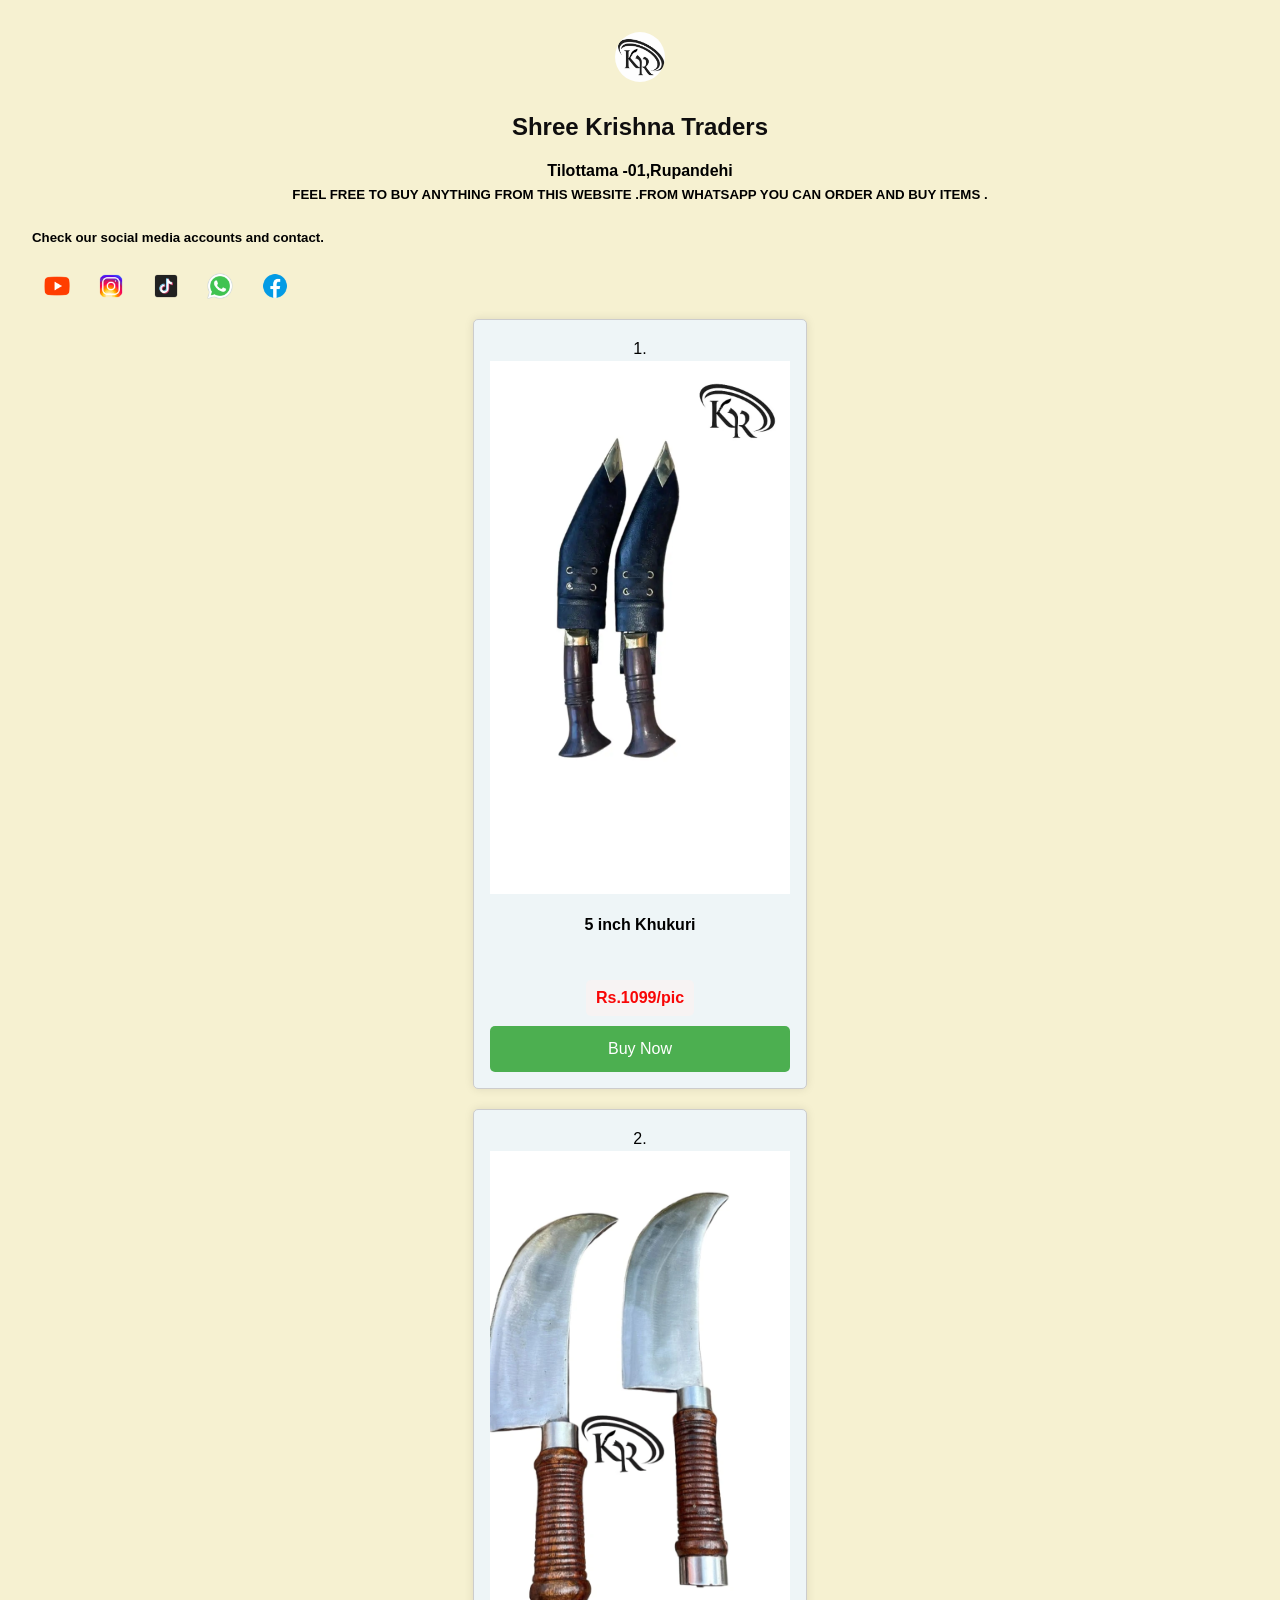
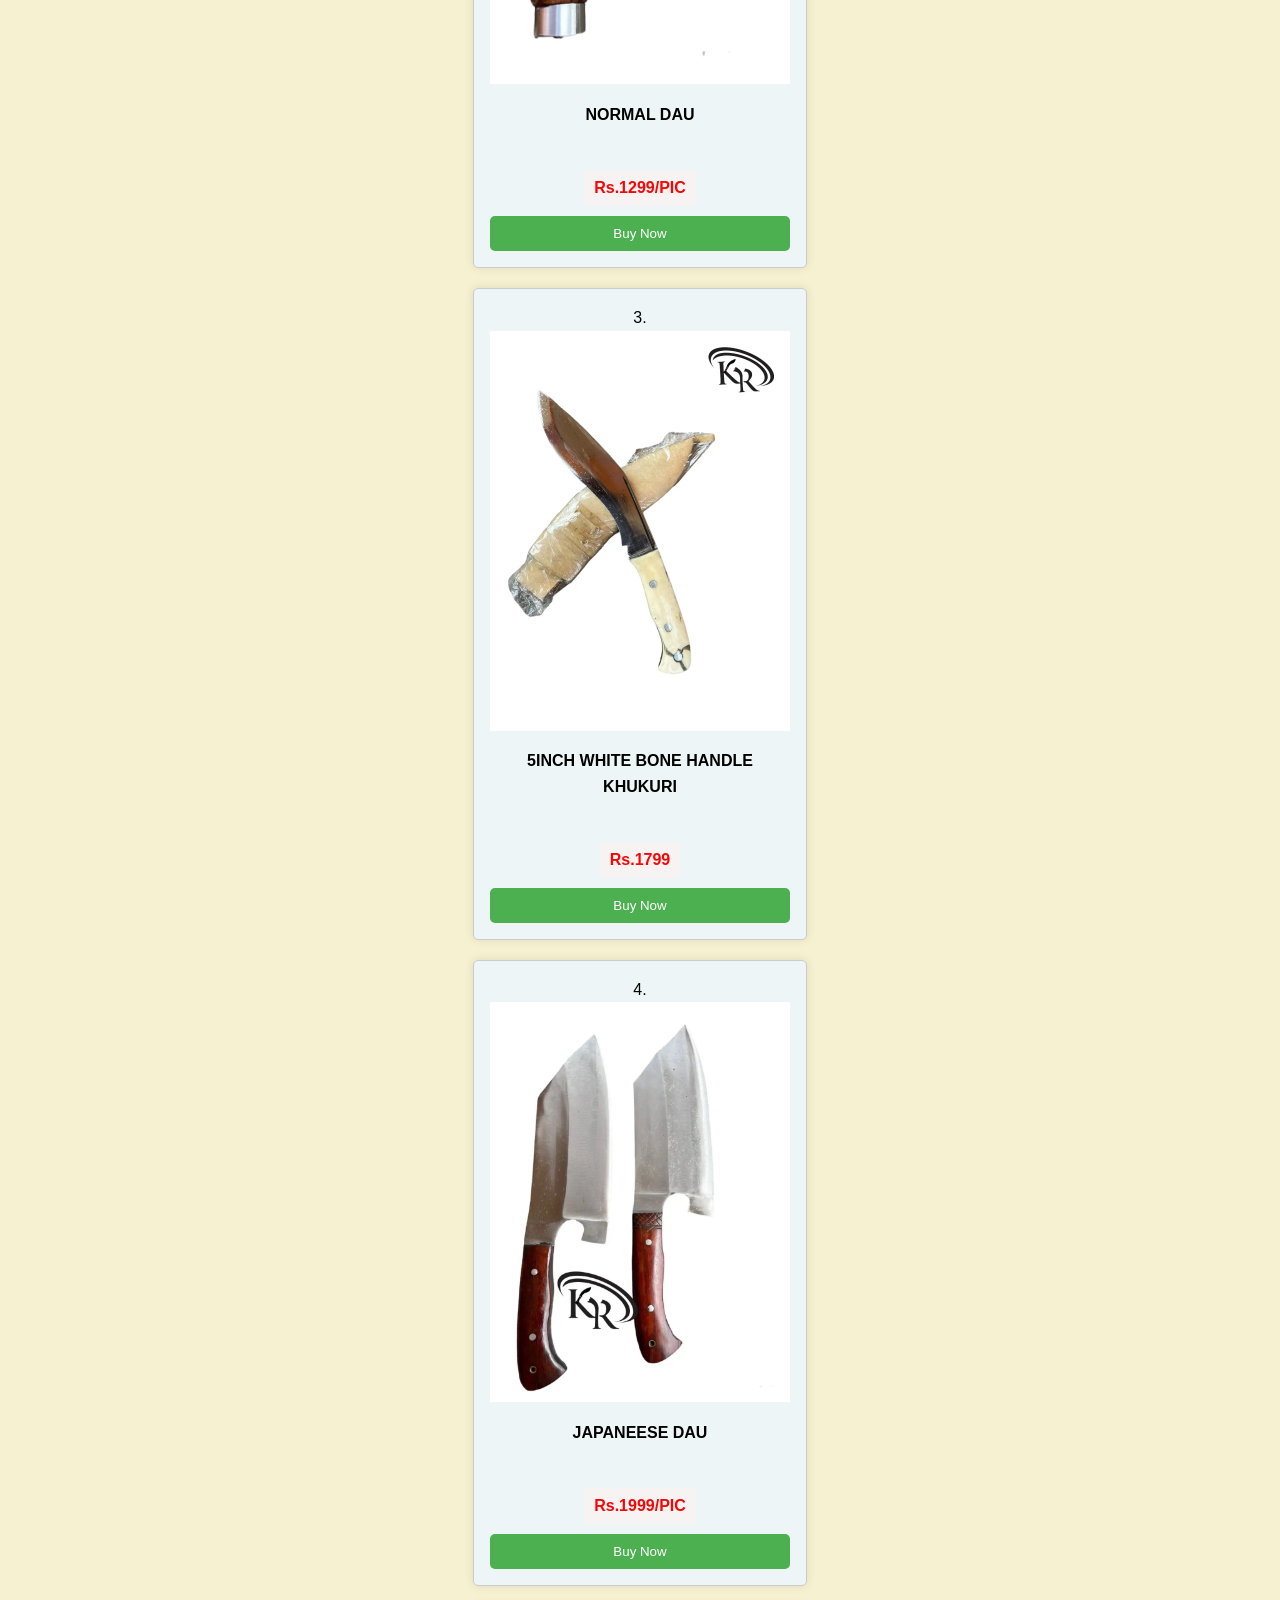
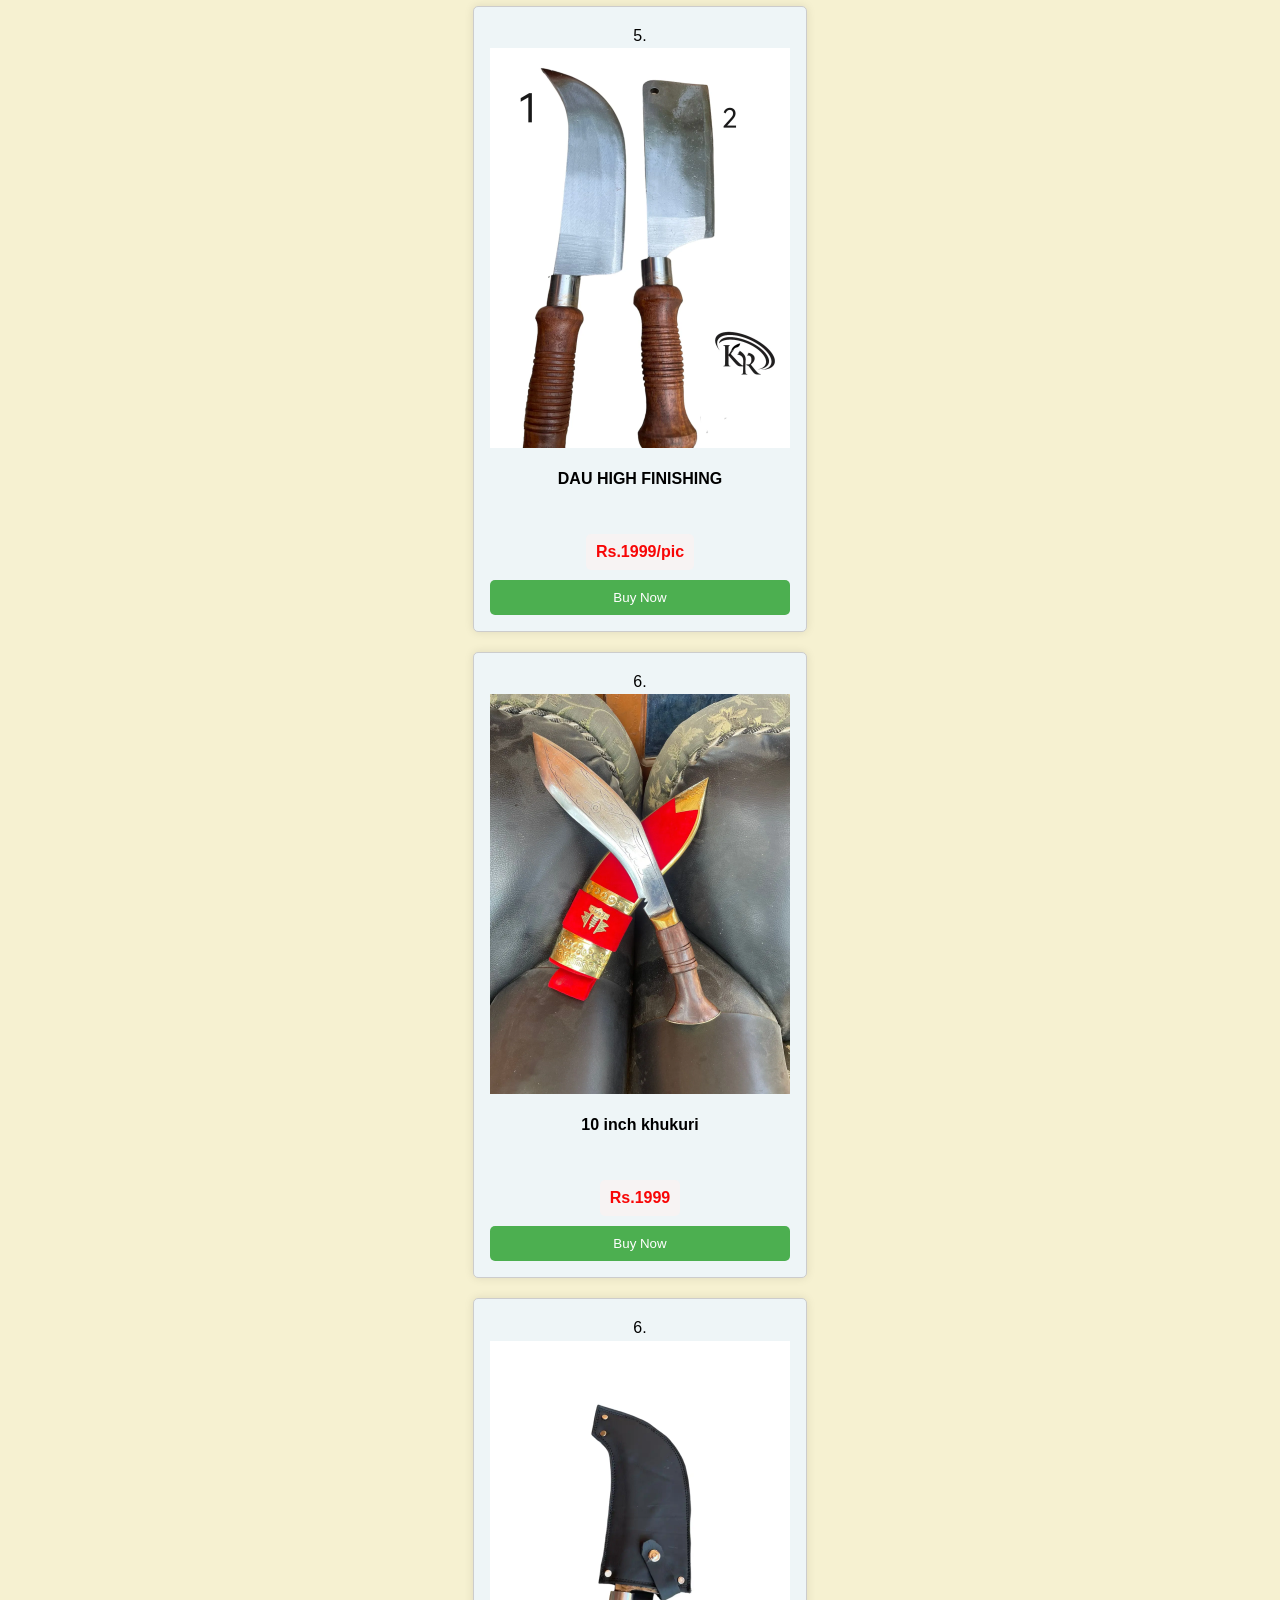
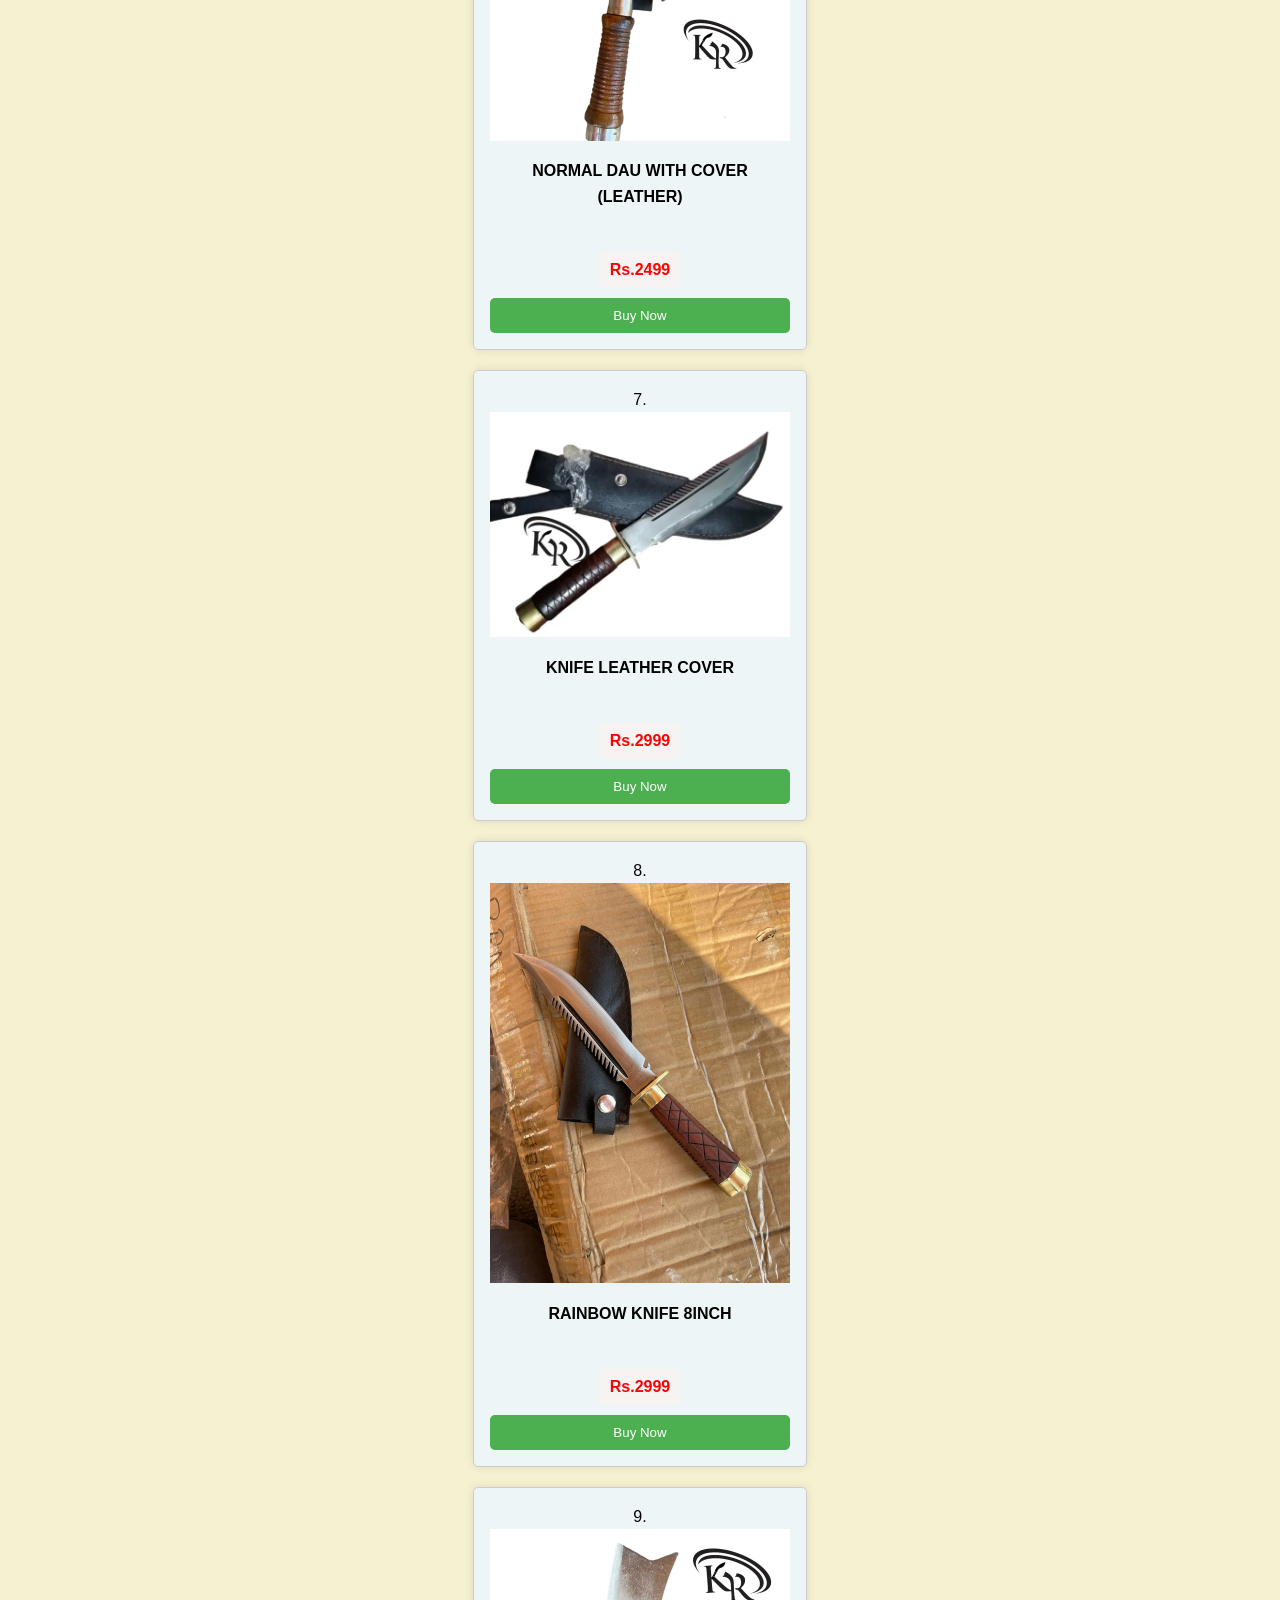
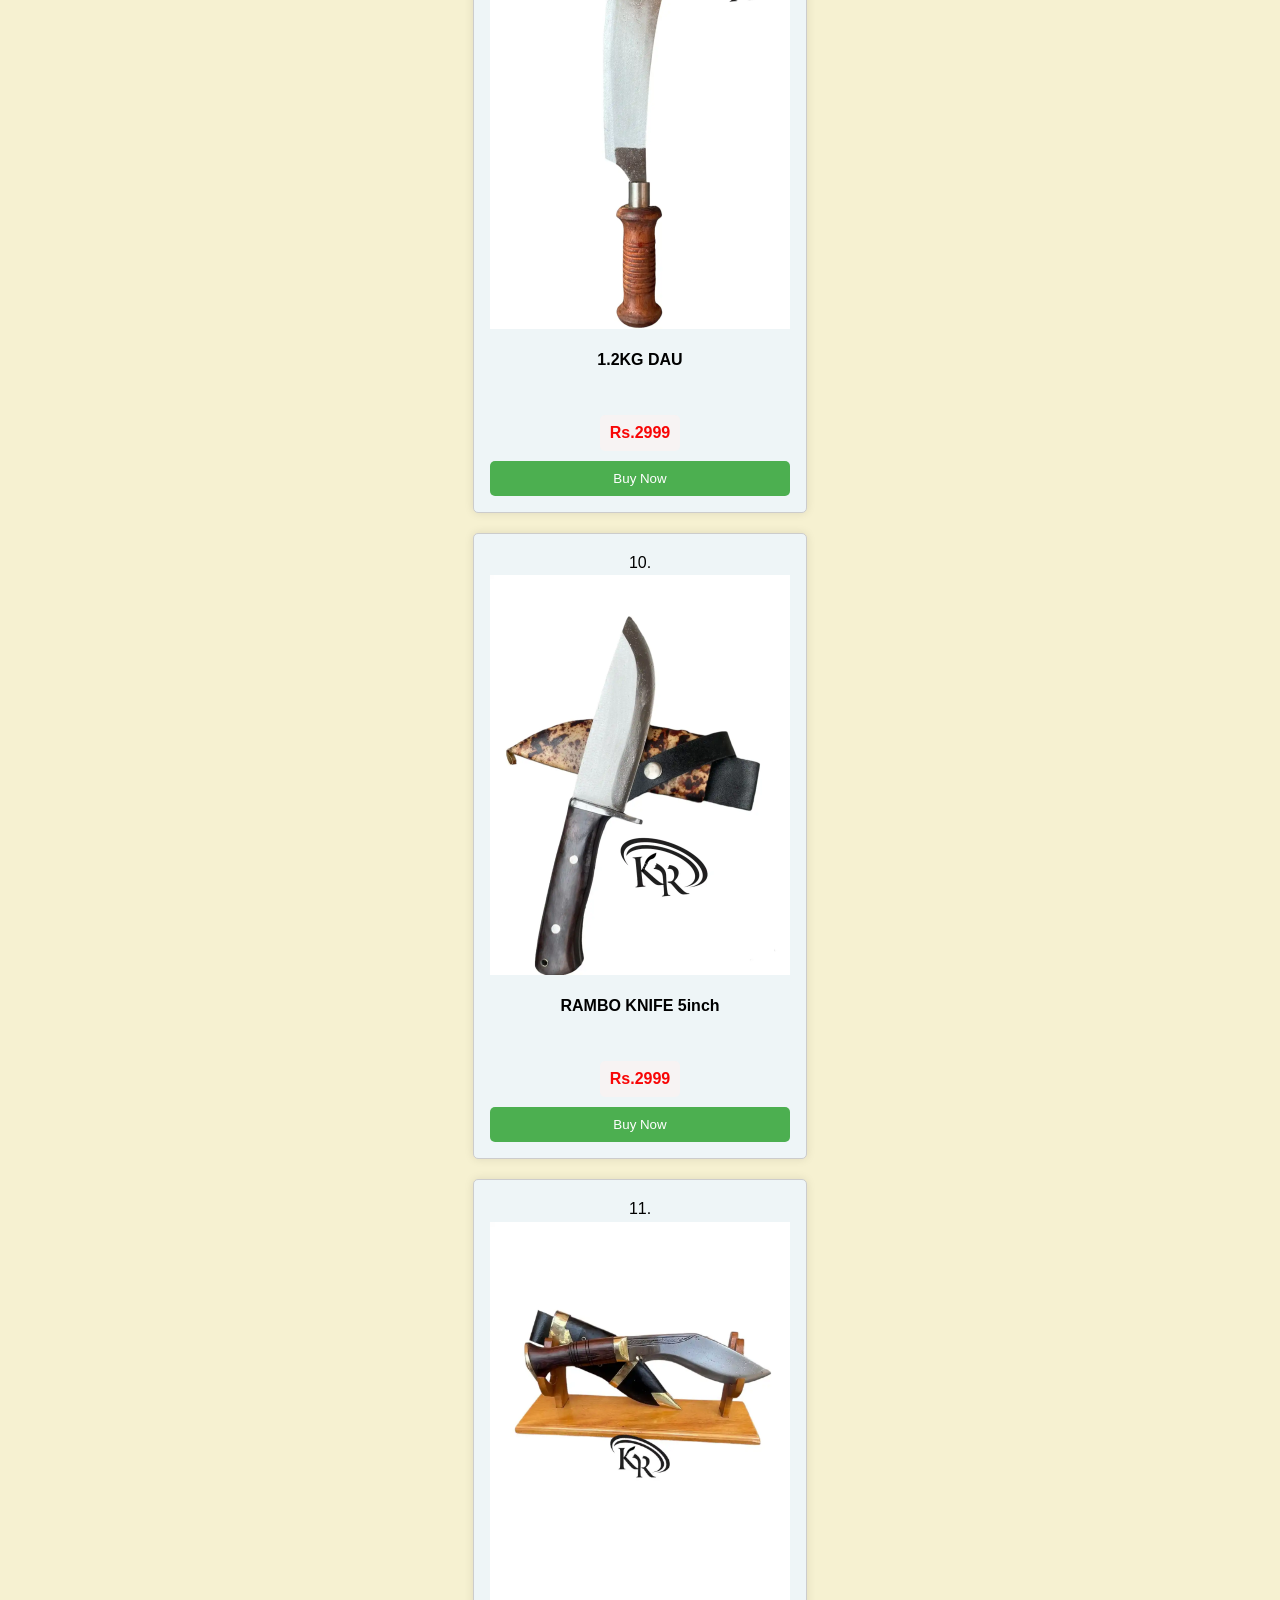
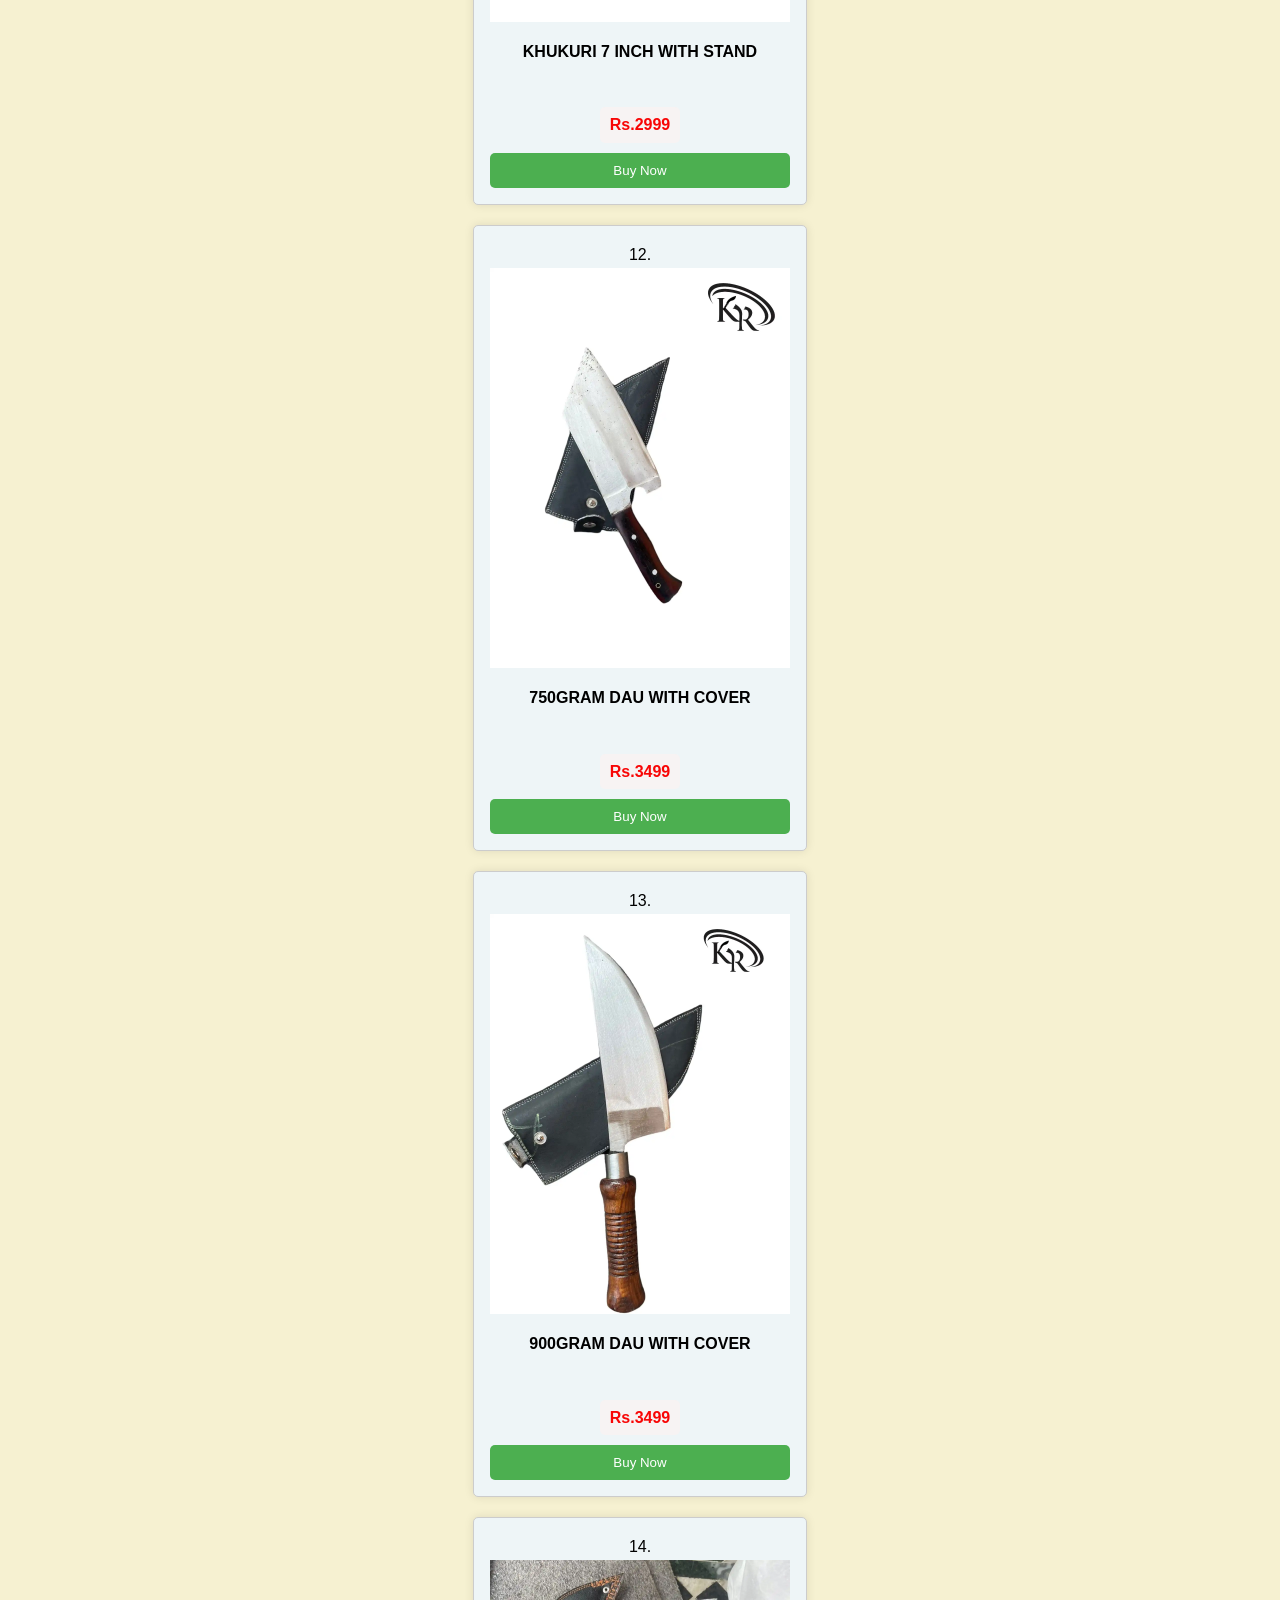
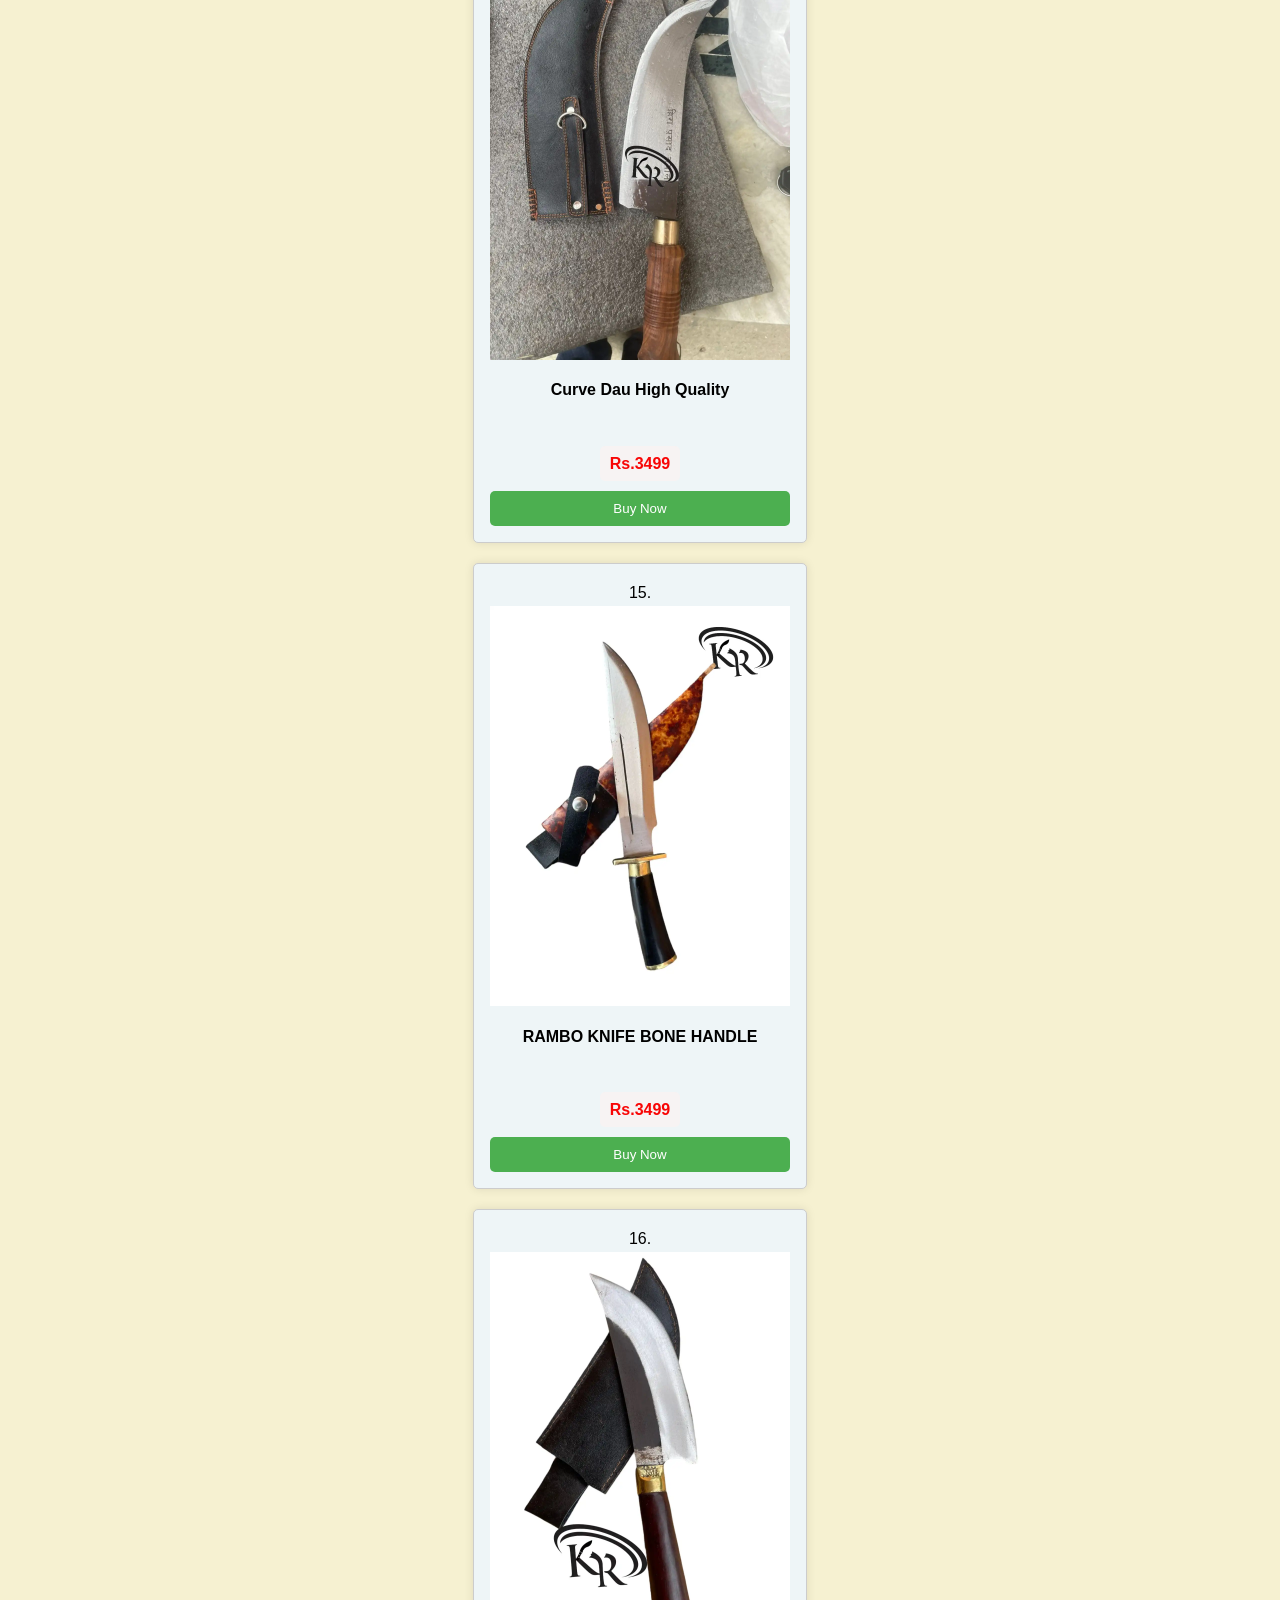
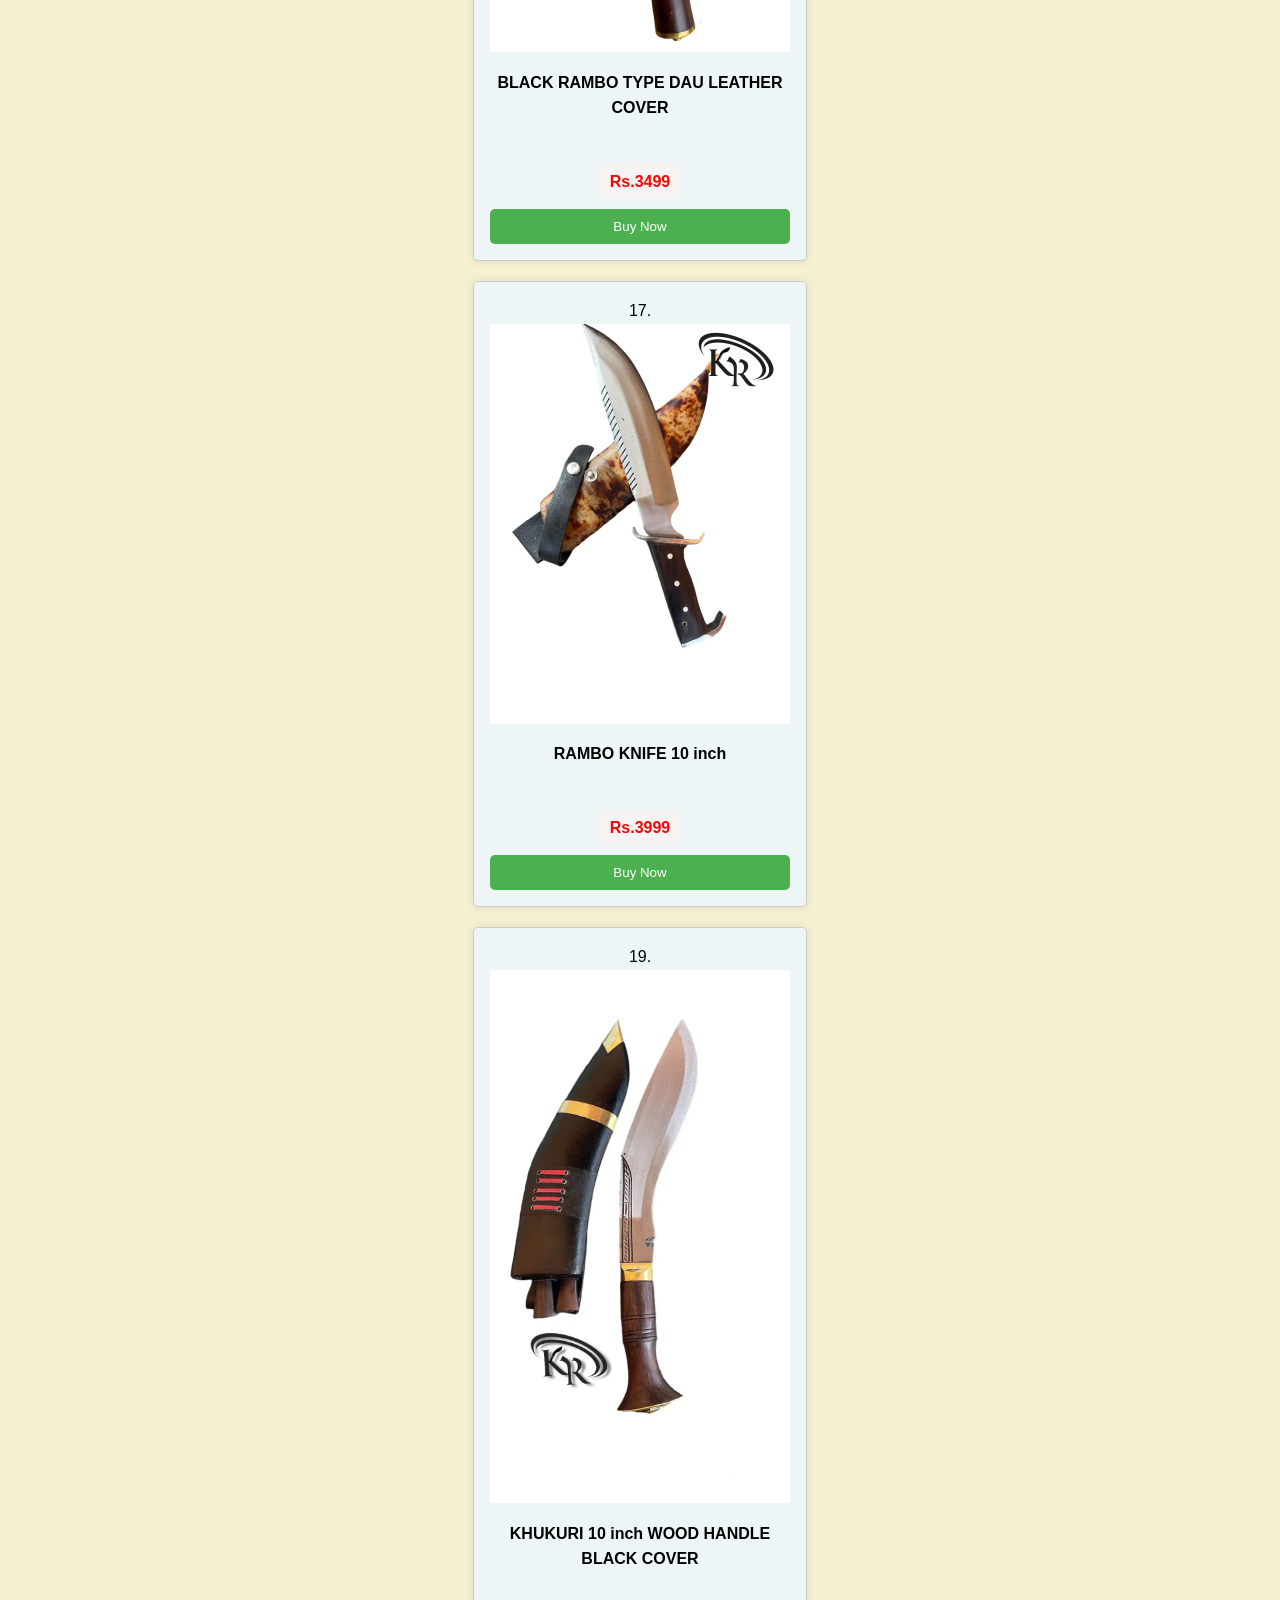
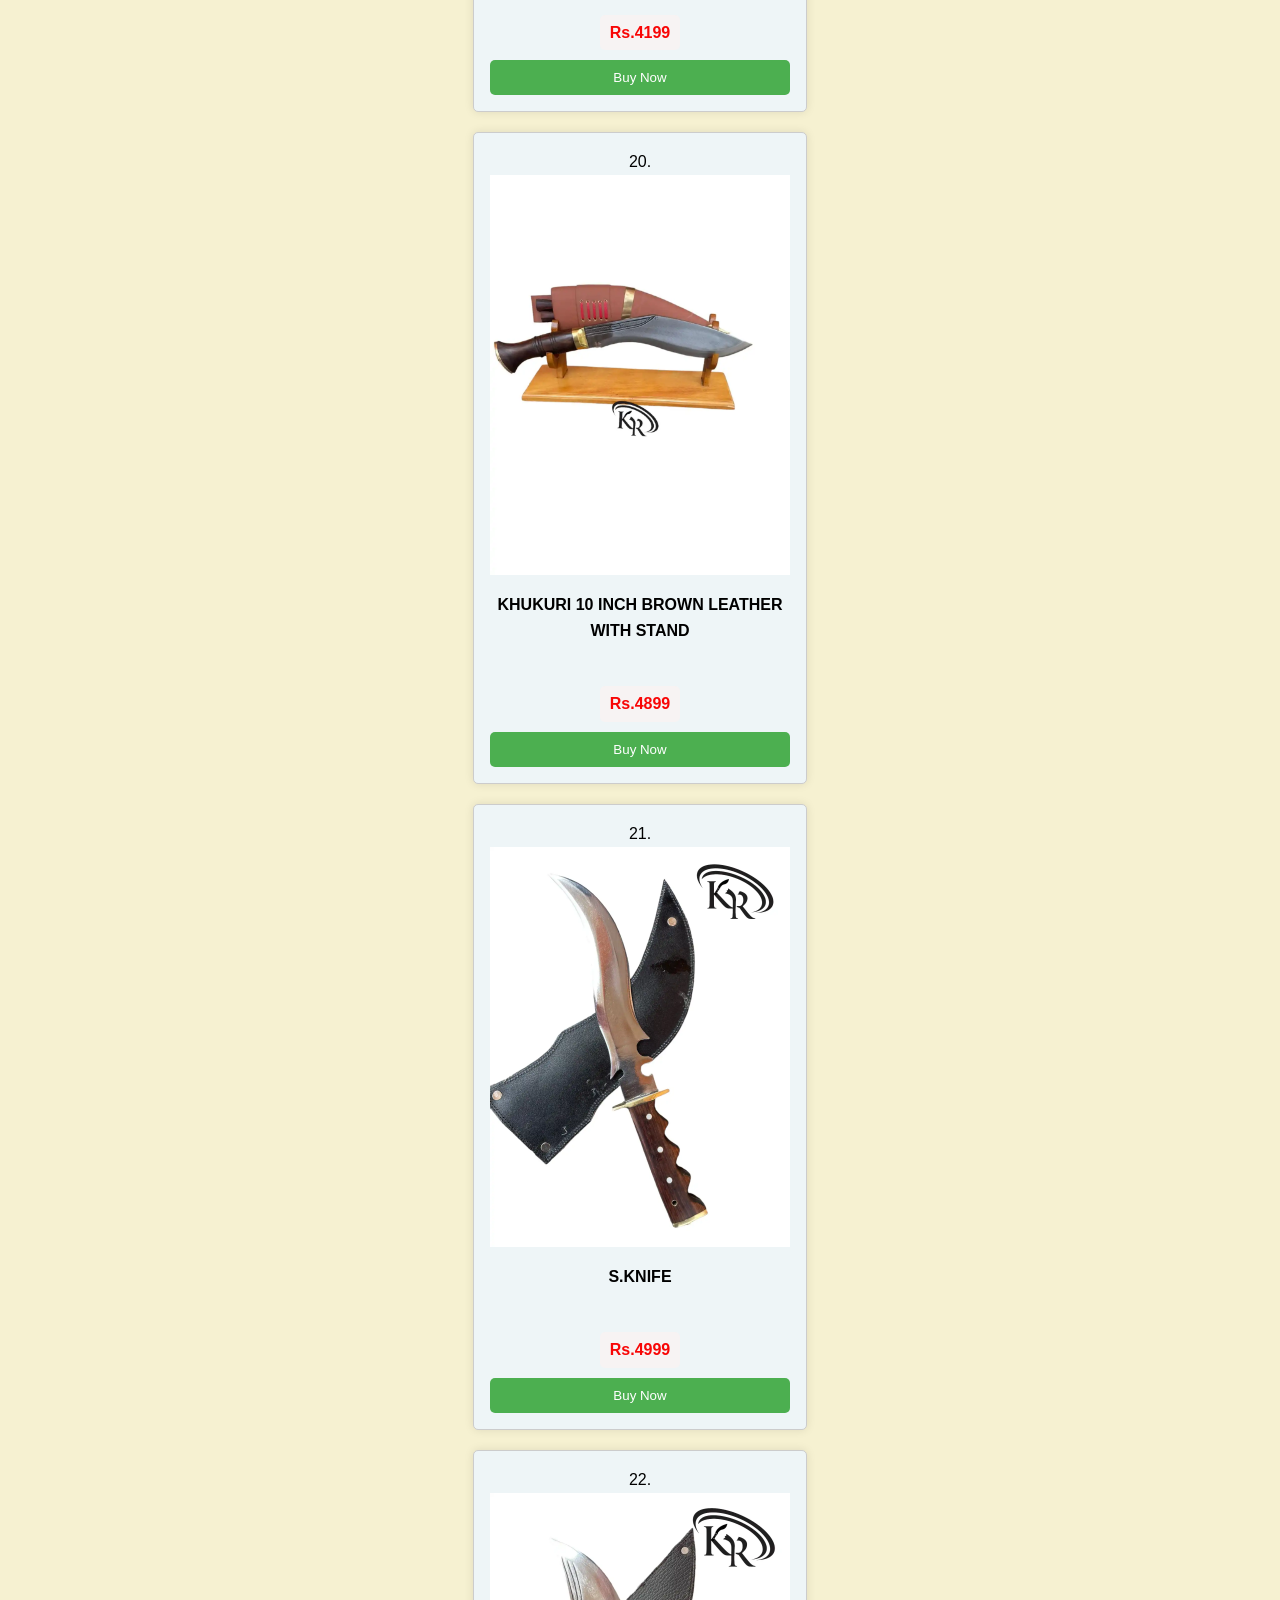
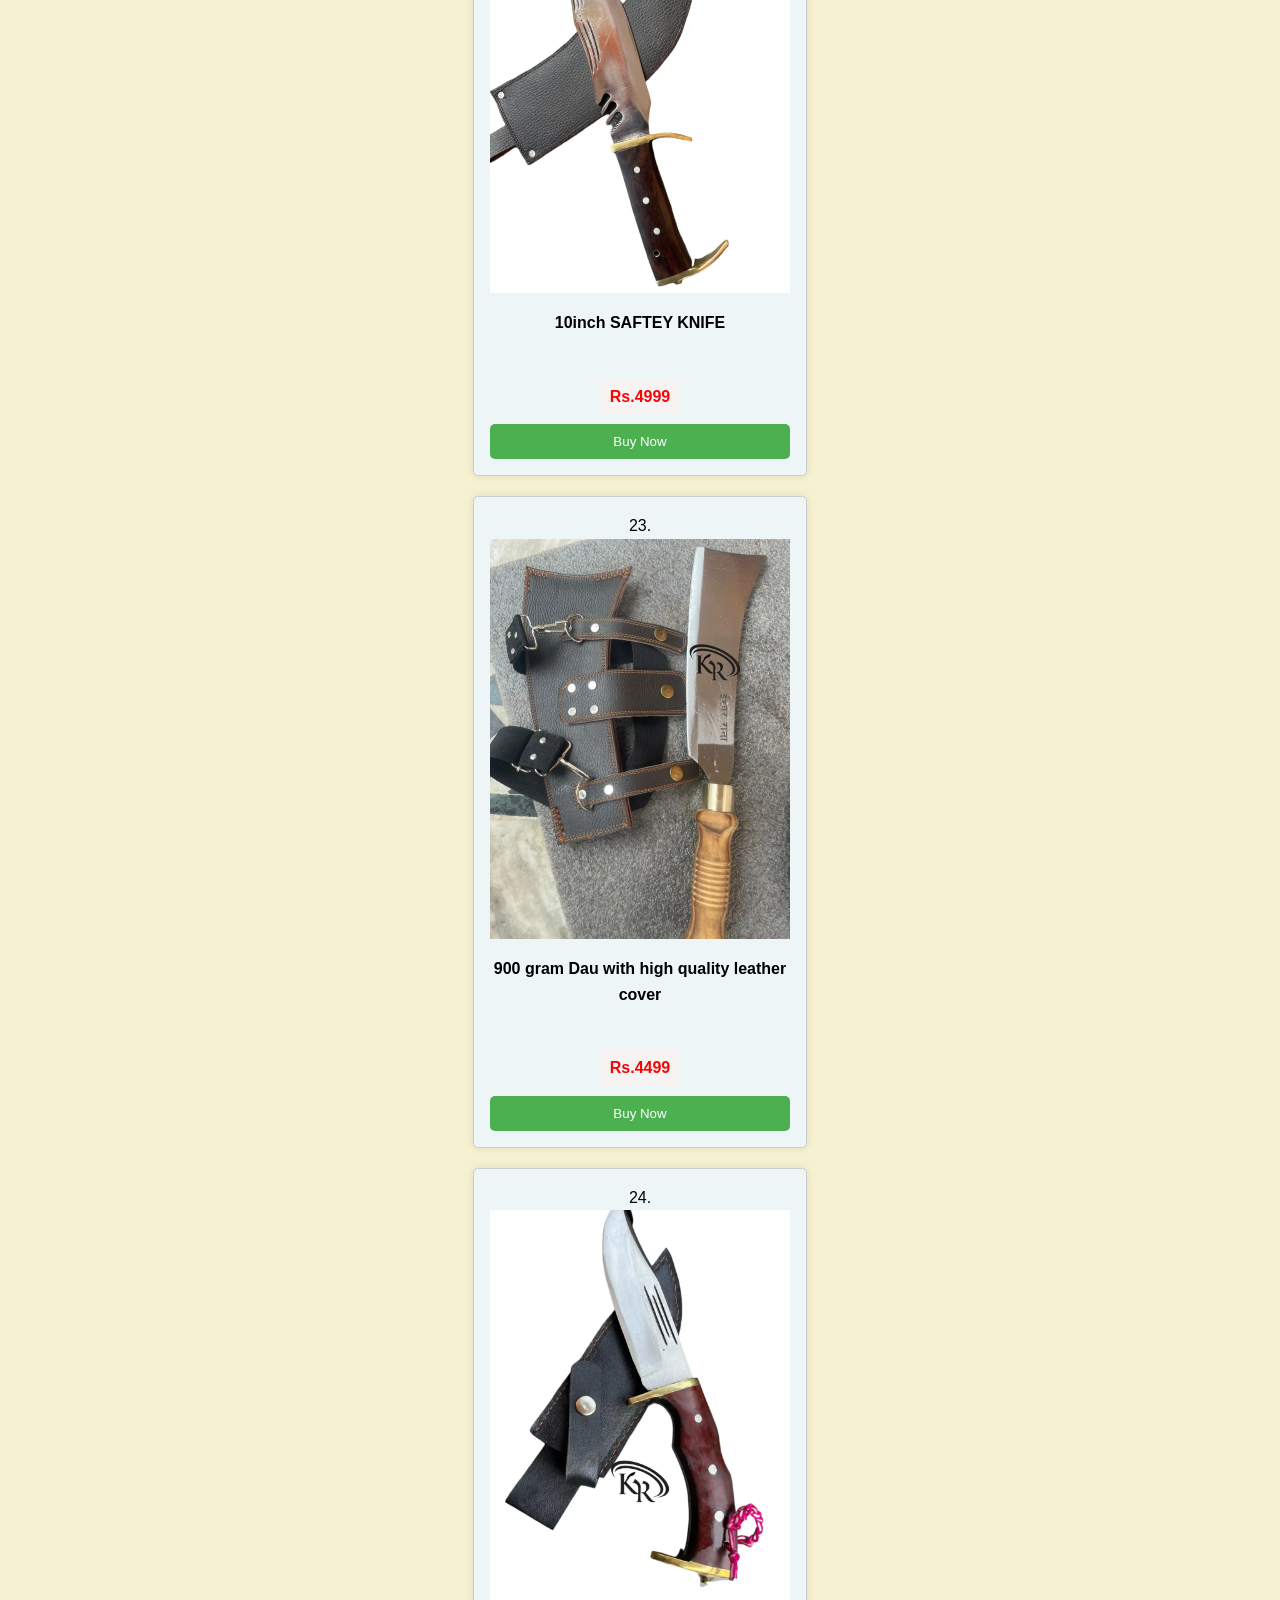
==== inde.html @ 12f859ba "first commit" ====
<!DOCTYPE html>
<html lang="en">
<head>
    <meta charset="UTF-8">
    <meta name="viewport" content="width=device-width, initial-scale=1.0">
    <title>KHUKURI AND KHODA </title>


    <style>
        /* General Styles */
        body {
            font-family: Arial, sans-serif;
            line-height: 1.6;
            margin: 2em;
            background-color: #f6f1d1;
        }

        /* Header Styles */
        .header {
            display: flex;
            flex-direction: column;
            align-items: center;
            margin-bottom: 20px;
        }
        .header img {
            width: 50px;
            height: 50px;
            border-radius: 50%;
            margin-bottom: 10px;
        }
        .header h1 {
            margin-bottom: 0.5em;
            font-size: 1.5em;
            color: #0f0e0e;
        }
        .header h4, .header h5 {
            margin: 0;
        }

        /* Social Media Styles */
        .social-media-list a {
            margin: 0 10px;
        }
        .social-media-list img {
            width: 30px;
            height: 30px;
        }

        /* Products Column Styles */
        .products {
            display: flex;
            flex-direction: column;
            align-items: center;
        }
        .product {
            width: 100%;
            max-width: 300px;
            padding: 1em;
            box-shadow: 0 0 10px rgba(12, 10, 10, 0.1);
            border: 1px solid #cccccc;
            border-radius: 5px;
            margin: 10px 0;
            text-align: center;
            background-color: #eef5f7;
        }
        .product img {
            max-width: 100%;
            height: auto;
        }
        .product h5 {
            margin-top: 10px;
            font-size: 16px;
        }
        .price {
            font-weight: bold;
            color: rgb(248, 6, 6);
            background-color: #f7f3f3;
            padding: 5px 10px;
            border-radius: 5px;
            display: inline-block;
            margin-bottom: 10px;
        }
        .buy-btn {
            display: block;
            width: 100%;
            background-color: #4CAF50;
            color: white;
            border: none;
            border-radius: 5px;
            padding: 10px 0;
            cursor: pointer;
            text-decoration: none;
            text-align: center;
        }
    </style>


</head>
<body>
    <!-- HTML content here -->

    <div class="header">
        <img src="logo.webp" alt="Company Logo" class="logo">
        <h1>Shree Krishna Traders</h1>
        <h4>Tilottama -01,Rupandehi</h4>
        <h5> FEEL FREE TO BUY ANYTHING FROM THIS WEBSITE .FROM WHATSAPP YOU CAN ORDER AND BUY ITEMS .</h5>
    </div>
    
    
    <h5>Check our social media accounts and contact.  </h5>
    <div class="social-media-list">
        <a href="https://www.youtube.com/@krishnaneupane3567" target="_blank"><img src="icons8-youtube-48.webp" alt="YouTube Logo"></a>
        <a href="https://www.instagram.com/krishanaa?igsh=YzAwZjE1ZTI0Zg%3D%3D&utm_source=qr" target="_blank"><img src="icons8-instagram-48.webp" alt="Instagram Logo"></a>
        <a href="https://www.tiktok.com/@krishnan5477" target="_blank"><img src="icons8-tiktok-48.webp" alt="TikTok Logo"></a>
        <a href="https://wa.me/message/TWGZ7TGIUQ4QN1" target="_blank"><img src="icons8-whatsapp-48.webp" alt="WhatsApp Logo"></a>
        <a href="https://www.facebook.com/profile.php?id=100042131903227&mibextid=LQQJ4d" target="_blank"><img src="icons8-facebook-48.webp" alt="Facebook Logo"></a>
      </div>

      <div class="products">
        <div class="product">
            <span class="serial-no">1.</span>
            <img src="55.webp" alt="5 inch Khukuri">
            <h5>5 inch Khukuri</h5>
            <p class="price">Rs.1099/pic</p>
            <a href="javascript:void(0)" class="buy-btn" onclick="sendWhatsApp('5 inch Khukuri', 'Rs.1099/pic', '1')">Buy Now</a>
        </div>


    <div class="product">
        <span class="serial-no">2.</span>
    <img src="2p.webp" alt="Product 1">
    <h5>NORMAL DAU</h5>
    <p class="price">Rs.1299/PIC</p>
    <button class="buy-btn" onclick="sendWhatsApp('NORMAL DAU', 'Rs.1299/PIC','2')">Buy Now</button>
    </div>
    
  <div class="product">
        <span class="serial-no">3.</span>
        <img src="39.webp" alt="Product 2">
        <h5>5INCH WHITE BONE HANDLE KHUKURI</h5>
        <p class="price">Rs.1799</p>
        <button class="buy-btn" onclick="sendWhatsApp('5INCH WHITE BONE HANDLE KHUKURI', 'Rs.1800','3')">Buy Now</button>
    </div>

     <div class="product">
        <span class="serial-no">4.</span>
        <img src="hdau.webp" alt="Product 3">
        <h5>JAPANEESE DAU</h5>
        <p class="price">Rs.1999/PIC</p>
        <button class="buy-btn" onclick="sendWhatsApp('JAPANEESE DAU', 'Rs.1999/PIC','4')">Buy Now</button>
    </div>

   <div class="product">
        <span class="serial-no">5.</span>
        <img src="u.webp" alt="Product 4">
        <h5>DAU HIGH FINISHING</h5>
        <p class="price">Rs.1999/pic</p>
        <button class="buy-btn" onclick="sendWhatsApp('DAU HIGH FINISHING', 'Rs.1999/pic','5')">Buy Now</button>
    </div>

    
   <div class="product">
    <span class="serial-no">6.</span>
    <img src="62.webp" alt="Product 4">
    <h5>10 inch khukuri</h5>
    <p class="price">Rs.1999</p>
    <button class="buy-btn" onclick="sendWhatsApp('10 inch khukuri', 'Rs.1999','5')">Buy Now</button>
</div>





   <div class="product">
        <span class="serial-no">6.</span>
        <img src="s.webp" alt="Product 5">
        <h5>NORMAL DAU WITH COVER (LEATHER)</h5>
        <p class="price">Rs.2499</p>
        <button class="buy-btn" onclick="sendWhatsApp('NORMAL DAU WITH COVER (LEATHER)', 'Rs.2499','6')">Buy Now</button>
    </div>


 <div class="product">
        <span class="serial-no">7.</span>
        <img src="wow.webp" alt="Product 6">
        <h5>KNIFE LEATHER COVER</h5>
        <p class="price">Rs.2999</p>
        <button class="buy-btn" onclick="sendWhatsApp('KNIFE LEATHER COVER', 'Rs.2999','7')">Buy Now</button>
    </div>

 <div class="product">
        <span class="serial-no">8.</span>
        <img src="38.webp" alt="Product 7">
        <h5>RAINBOW KNIFE 8INCH</h5>
        <p class="price">Rs.2999</p>
        <button class="buy-btn" onclick="sendWhatsApp('RAINBOW KNIFE 8INCH', 'Rs.2999','8')">Buy Now</button>
    </div>

 <div class="product">
        <span class="serial-no">9.</span>
        <img src="42.webp" alt="Product 8">
        <h5>1.2KG DAU</h5>
        <p class="price">Rs.2999</p>
        <button class="buy-btn" onclick="sendWhatsApp('1.2KG DAU', 'Rs.2999','9')">Buy Now</button>
    </div>



 <div class="product">
        <span class="serial-no">10.</span>
        <img src="q.webp" alt="Product 9">
        <h5>RAMBO KNIFE 5inch</h5>
        <p class="price">Rs.2999</p>
        <button class="buy-btn" onclick="sendWhatsApp('RAMBO KNIFE 5inch', 'Rs.2999','10')">Buy Now</button>
    </div>

<div class="product">
        <span class="serial-no">11.</span>
        <img src="7inc.webp" alt="Product 10">
        <h5>KHUKURI 7 INCH WITH STAND</h5>
        <p class="price">Rs.2999</p>
        <button class="buy-btn" onclick="sendWhatsApp('KHUKURI 7 INCH WITH STAND', 'Rs.2999','11')">Buy Now</button>
</div>


    <div class="product">
        <span class="serial-no">12.</span>
        <img src="40.webp" alt="Product 11">
        <h5>750GRAM DAU WITH COVER</h5>
        <p class="price">Rs.3499</p>
        <button class="buy-btn" onclick="sendWhatsApp('750GRAM DAU WITH COVER', 'Rs.3500','12')">Buy Now</button>
    </div>
    <div class="product">
        <span class="serial-no">13.</span>
        <img src="41.webp" alt="Product 12">
        <h5>900GRAM DAU WITH COVER</h5>
        <p class="price">Rs.3499</p>
        <button class="buy-btn" onclick="sendWhatsApp('900GRAM DAU WITH COVER', 'Rs.3500','13')">Buy Now</button>
    </div>

    
    <div class="product">
        <span class="serial-no">14.</span>
        <img src="59.webp" alt="Product 12">
        <h5>Curve Dau High Quality</h5>
        <p class="price">Rs.3499</p>
        <button class="buy-btn" onclick="sendWhatsApp('Curve Dau High Quality', 'Rs.3500','14')">Buy Now</button>
    </div>

    
       <div class="product">
        <span class="serial-no">15.</span>
        <img src="43.webp" alt="Product 13">
        <h5>RAMBO KNIFE BONE HANDLE</h5>
        <p class="price">Rs.3499</p>
        <button class="buy-btn" onclick="sendWhatsApp('RAMBO KNIFE BONE HANDLE', 'Rs.3500','15')">Buy Now</button>
    </div>

     <div class="product">
        <span class="serial-no">16.</span>
        <img src="32.webp" alt="Product 14">
        <h5>BLACK RAMBO TYPE DAU LEATHER COVER</h5>
        <p class="price">Rs.3499</p>
        <button class="buy-btn" onclick="sendWhatsApp('BLACK RAMBO TYPE DAU LEATHER COVER', 'Rs.3499','16')">Buy Now</button>
    </div>

    <div class="product">
        <span class="serial-no">17.</span>
        <img src="46.webp" alt="Product 43">
        <h5>RAMBO KNIFE 10 inch</h5>
        <p class="price">Rs.3999</p>
        <button class="buy-btn" onclick="sendWhatsApp('RAMBO KNIFE 10 inch', 'Rs.4000','18')">Buy Now</button>
    </div>

<div class="product">
        <span class="serial-no">19.</span>
        <img src="woodh.webp" alt="Product 22">
        <h5>KHUKURI 10 inch WOOD HANDLE BLACK COVER</h5>
        <p class="price">Rs.4199</p>
        <button class="buy-btn" onclick="sendWhatsApp('KHUKURI 10 inch WOOD HANDLE BLACK COVER', 'Rs.4199','19')">Buy Now</button>
    </div>





    
    <div class="product">
        <span class="serial-no">20.</span>
        <img src="pink.webp" alt="Product 17">
        <h5>KHUKURI 10 INCH BROWN LEATHER WITH STAND</h5>
        <p class="price">Rs.4899</p>
        <button class="buy-btn" onclick="sendWhatsApp('KHUKURI 10 INCH BROWN LEATHER WITH STAND', 'Rs.4899','20')">Buy Now</button>
    </div> 

    <div class="product">
        <span class="serial-no">21.</span>
        <img src="45.webp" alt="Product 42">
        <h5>S.KNIFE</h5>
        <p class="price">Rs.4999</p>
        <button class="buy-btn" onclick="sendWhatsApp('S.KNIFE', 'Rs.5000','21')">Buy Now</button>
    </div>

    <div class="product">
        <span class="serial-no">22.</span>
        <img src="47.webp" alt="Product 44">
        <h5>10inch SAFTEY KNIFE</h5>
        <p class="price">Rs.4999</p>
        <button class="buy-btn" onclick="sendWhatsApp('10inch SAFTEY KNIFE', 'Rs.5000','22')">Buy Now</button>
    </div>

    <div class="product">
        <span class="serial-no">23.</span>
    <img src="60.webp" alt="Product 20">
    <h5>900 gram Dau with high quality leather cover</h5>
    <p class="price">Rs.4499</p>
    <button class="buy-btn" onclick="sendWhatsApp('900 gram Dau with high quality leather cover', 'Rs.4499','23')">Buy Now</button>
    </div>


    <div class="product">
        <span class="serial-no">24.</span>
        <img src="tigerknife.webp" alt="Product 21">
        <h5>TIGER KNIFE</h5>
        <p class="price">Rs.4999</p>
        <button class="buy-btn" onclick="sendWhatsApp('TIGER KNIFE', 'Rs.4999','24')">Buy Now</button>
    </div>



    
    <div class="product">
        <span class="serial-no">25.</span>
        <img src="paro.webp" alt="Product 16">
        <h5>KHUKURI BONE HANDLE PANA 10 INCH</h5>
        <p class="price">Rs.4999</p>
        <button class="buy-btn" onclick="sendWhatsApp('KHUKURI BONE HANDLE PANA 10 INCH', 'Rs.4999','25')">Buy Now</button>
    </div>

    <div class="product">
        <span class="serial-no">26.</span>
        <img src="48.webp" alt="Product 45">
        <h5>10inch SAFTEY KNIFE LEATHER COLOUR</h5>
        <p class="price">Rs.4999/pic</p>
        <button class="buy-btn" onclick="sendWhatsApp('10inch SAFTEY KNIFE DIFFERENT LEATHER COLOUR', 'Rs.5000/PIC','26')">Buy Now</button>
    </div>

    <div class="product">
        <span class="serial-no">27.</span>
        <img src="58.webp" alt="Product 46">
        <h5>5inch BLADE,BONE HANDLE AND HIDING KHUKURI</h5>
        <p class="price">Rs.4999</p>
        <button class="buy-btn" onclick="sendWhatsApp('5inch BLADE,BONE HANDLE AND HIDING KHUKURI', 'Rs.5000','27')">Buy Now</button>
    </div>

 <div class="product">
        <span class="serial-no">28.</span>
        <img src="44.webp" alt="Product 41">
        <h5>11INCH KHUKURI TYPE KNIFE</h5>
        <p class="price">Rs.4999</p>
        <button class="buy-btn" onclick="sendWhatsApp('11INCH KHUKURI TYPE KNIFE', 'Rs.5000','28')">Buy Now</button>
      </div> 

    
    <div class="product">
        <span class="serial-no">29.</span>
        <img src="37.webp" alt="Product 34">
        <h5>THAILAND TYPE FISH CUTTING DAU 1.3KG</h5>
        <p class="price">Rs.4999</p>
        <button class="buy-btn" onclick="sendWhatsApp('THAILAND TYPE FISH CUTTING DAU 1.3KG', 'Rs.4999','29')">Buy Now</button>
    </div>

<div class="product">
        <span class="serial-no">30.</span>
        <img src="33.webp" alt="Product 30">
        <h5>S KNIFE</h5>
        <p class="price">Rs.4999</p>
        <button class="buy-btn" onclick="sendWhatsApp('S KNIFE', 'Rs.4999','30')">Buy Now</button>
    </div>

    <div class="product">
        <span class="serial-no">31.</span>
        <img src="34.webp" alt="Product 31">
        <h5>KHUKURI 11inch WOOD HANDLE</h5>
        <p class="price">Rs.4999</p>
        <button class="buy-btn" onclick="sendWhatsApp('KHUKURI 11inch WOOD HANDLE', 'Rs.4999','31')">Buy Now</button>
    </div>

    <div class="product">
        <span class="serial-no">32.</span>
        <img src="random.webp" alt="Product 19">
        <h5>KHUKURI 10 INCH MIX COLOUR WITH STAND</h5>
        <p class="price">Rs.4999</p>
        <button class="buy-btn" onclick="sendWhatsApp('KHUKURI 10 INCH MIX COLOUR', 'Rs.4999','32')">Buy Now</button>
    </div>



   
   <div class="product">
        <span class="serial-no">33.</span>
    <img src="wood.webp" alt="Product 2">
    <h5>RANBOW KNIFE WOOD COVER</h5>
    <p class="price">Rs.4999</p>
    <button class="buy-btn" onclick="sendWhatsApp('RANBOW KNIFE WOOD COVER', 'Rs.4999','33')">Buy Now</button>
</div>


   <div class="product">
        <span class="serial-no">34.</span>
    <img src="57.webp" alt="Product 2">
    <h5>RANBOW KNIFE bone handle</h5>
    <p class="price">Rs.4999</p>
    <button class="buy-btn" onclick="sendWhatsApp('RANBOW KNIFE bone handle', 'Rs.4999','34')">Buy Now</button>
</div>


 <div class="product">
    <span class="serial-no">35.</span>
    <img src="AGAD5926.webp" alt="Product 3">
    <h5>BONE HANDLE KHUKURI</h5>
    <p class="price">Rs.4999</p>
    <button class="buy-btn" onclick="sendWhatsApp('BONE HANDLE KHUKURI', 'Rs.4999','35')">Buy Now</button>
</div>
    
  <div class="product">
            <span class="serial-no">36.</span>
            <img src="churi.webp" alt="Product 45">
            <h5>Kitchen Knife</h5>
            <p class="price">Rs.4999</p>
            <button class="buy-btn" onclick="sendWhatsApp('Kitchen Knife', 'Rs.4999/PIC','36')">Buy Now</button>
   </div>

    <div class="product">
        <span class="serial-no">37.</span>
        <img src="50.webp" alt="Product 47">
        <h5>FISH KNIFE 1.3KG WITH COVER</h5>
        <p class="price">Rs.5499</p>
        <button class="buy-btn" onclick="sendWhatsApp('FISH KNIFE 1.3KG WITH COVER', 'Rs.5500','37')">Buy Now</button>
    </div>


    <div class="product">
        <span class="serial-no">38.</span>
        <img src="51.webp" alt="Product 45">
        <h5>13 inch chitlang and sirupate khukuri</h5>
        <p class="price">Rs.5500/PIC</p>
        <button class="buy-btn" onclick="sendWhatsApp('21 inch pana wall seru pate khukuri  khase boka mar hanne ', 'Rs.10000','38')">Buy Now</button>
    </div>
  
 <div class="product">
        <span class="serial-no">39.</span>
        <img src="31.webp" alt="Product 28">
        <h5>GREEN LEAFS KHUKURI 10inch</h5>
        <p class="price">Rs.5999</p>
        <button class="buy-btn" onclick="sendWhatsApp('GREEN LEAFS KHUKURI 10inch', 'Rs.5999','39')">Buy Now</button>
    </div>

 <div class="product">
        <span class="serial-no">40.</span>
        <img src="silver.webp" alt="Product 20">
        <h5>SIRUPATE KHUKURI ALUMINIUM HANDLE 13 INCH</h5>
        <p class="price">Rs.6499</p>
        <button class="buy-btn" onclick="sendWhatsApp('SIRUPATE KHUKURI ALUMINIUM HANDLE 13 INCH', 'Rs.6499','40')">Buy Now</button>
    </div>

    <div class="product">
        <span class="serial-no">41.</span>
        <img src="30.webp" alt="Product 27">
        <h5>DHAL FULL BRASS (1KG 12INCH)</h5>
        <p class="price">Rs.6499</p>
        <button class="buy-btn" onclick="sendWhatsApp('DHAL FULL BRASS (1KG 12INCH)', 'Rs.6499','41')">Buy Now</button>
    </div>

       <div class="product">
            <span class="serial-no">42.</span>
            <img src="sdau.webp" alt="Product 46">
            <h5>Khoda Type Dau</h5>
            <p class="price">Rs.6499</p>
            <button class="buy-btn" onclick="sendWhatsApp('Khoda Type Dau', 'Rs.6499','42')">Buy Now</button>
      </div>

      
    <div class="product">
        <span class="serial-no">43.</span>
        <img src="56.webp" alt="Product 27">
        <h5>Clean Dau Fish Cutting </h5>
        <p class="price">Rs.6499</p>
        <button class="buy-btn" onclick="sendWhatsApp('Clean Dau Fish Cutting ', 'Rs.6499','43')">Buy Now</button>
    </div>







    <div class="product">
        <span class="serial-no">44.</span>
        <img src="dhunkute.webp" alt="Product 5">
        <h5>DHANKUTE KHUKURI WITH STAND</h5>
        <p class="price">Rs.6999</p>
        <button class="buy-btn" onclick="sendWhatsApp('DHANKUTE KHUKURI WITH STAND', 'Rs.6999','44')">Buy Now</button>
    </div>


<div class="product">
        <span class="serial-no">45.</span>
        <img src="khuk.webp" alt="Product 14">
        <h5>KHUKURI HIGH QUALITY LEATHER</h3>
        <p class="price">Rs.7999</p>
        <button class="buy-btn" onclick="sendWhatsApp('KHUKURI HIGH QUALITY LEATHER', 'Rs.7999','45')">Buy Now</button>
    </div>


       <div class="product">
        <span class="serial-no">46.</span>
        <img src="leather.webp" alt="Product 45">
        <h5>LEATHER BAG</h5>
        <p class="price">Rs.8999</p>
        <button class="buy-btn" onclick="sendWhatsApp('LEATHER BAG', 'Rs.8999','46')">Buy Now</button>
    </div>


     <div class="product">
        <span class="serial-no">47.</span>
        <img src="52.webp" alt="Product 46">
        <h5>20 inch khukuri mar hanne</h5>
        <p class="price">Rs.8999</p>
        <button class="buy-btn" onclick="sendWhatsApp('20 inch khukuri mar hanne', 'Rs.9000','47')">Buy Now</button>
     </div>

    <div class="product">
     <span class="serial-no">48.</span>
     <img src="53.webp" alt="Product 48">
     <h5>21 inch pana wall seru pate khukuri  khase boka mar hanne</h5>
     <p class="price">Rs.9999</p>
     <button class="buy-btn" onclick="sendWhatsApp('21 inch pana wall seru pate khukuri  khase boka mar hanne', 'Rs.9999','48')">Buy Now</button>
     </div>
     


      <div class="product">
        <span class="serial-no">49.</span>
        <img src="51.webp" alt="Product 45">
        <h5>13 inch chitlang and sirupate khukuri</h5>
        <p class="price">Rs.5500/PIC</p>
        <button class="buy-btn" onclick="sendWhatsApp('21 inch pana wall seru pate khukuri  khase boka mar hanne ', 'Rs.10000','49')">Buy Now</button>
      </div>

    <div class="product">
        <span class="serial-no">50.</span> 
        <img src="y.webp" alt="Product 13">
        <h5>KHODA LEATHER COVER 22 inch blade</h5>
        <p class="price">Rs.12499</p>
        <button class="buy-btn" onclick="sendWhatsApp('KHODA LEATHER COVER 22 inch blade', 'Rs.12499','50')">Buy Now</button>
    </div>



        <div class="product">
        <span class="serial-no">51.</span>
        <img src="open.webp" alt="Product 15">
        <h5>DRAGON KHODA ONLY WOOD HANDLE</h5>
        <p class="price">Rs.12499</p>
        <button class="buy-btn" onclick="sendWhatsApp('DRAGON KHODA ONLY WOOD HANDLE', 'Rs.12499','51')">Buy Now</button>
    </div>

         <div class="product">
        <span class="serial-no">52.</span>
        <img src="35.webp" alt="Product 32">
        <h5>CUT DESIGN WOOD HANDLE KHODA</h5>
        <p class="price">Rs.12499</p>
        <button class="buy-btn" onclick="sendWhatsApp('CUT DESIGN WOOD HANDLE KHODA', 'Rs.12499','52')">Buy Now</button>
    </div>



    <div class="product">
        <span class="serial-no">53.</span>
        <img src="61.webp" alt="Product 32">
        <h5> KHODA</h5>
        <p class="price">Rs.12999</p>
        <button class="buy-btn" onclick="sendWhatsApp(' KHODA', 'Rs.12999','53')">Buy Now</button>
    </div>








<div class="product">
        <span class="serial-no">503</span>
        <img src="khoda.webp" alt="Product 9">
        <h5>KHODA 22INCH BLADE 10 INCH HANDLE</h5>
        <p class="price">Rs.12999</p>
        <button class="buy-btn" onclick="sendWhatsApp('KHODA 22INCH BLADE 10 INCH HANDLE', 'Rs.12999','53')">Buy Now</button>
    </div>


        <div class="product">
        <span class="serial-no">54.</span>
        <img src="r.webp" alt="Product 8">
        <h5>TIGER HANDLE TARBAL 31 inch</h5>
        <p class="price">Rs.14999</p>
        <button class="buy-btn" onclick="sendWhatsApp('TIGER HANDLE TARBAL 31 inch', 'Rs.14999','54')">Buy Now</button>
    </div>


    <div class="product">
        <span class="serial-no">55.</span>
        <img src="t.webp" alt="Product 10">
        <h5>TARBAL 31 inch</h5>
        <p class="price">Rs.15499</p>
        <button class="buy-btn" onclick="sendWhatsApp('TARBAL 31 inch', 'Rs.15499','55')">Buy Now</button>
    </div>
    


    <div class="product">
        <span class="serial-no">56.</span>
        <img src="pns.webp" alt="Product 48">
        <h5>PRITHIVI NARAYAN SHAH TARBAL</h5>
        <p class="price">Rs.17999 per pic</p>
        <button class="buy-btn" onclick="sendWhatsApp('PRITHIVI NARAYAN SHAH TARBAL', 'Rs.17999 per pic','56')">Buy Now</button>
    </div>



    <div class="product">
        <span class="serial-no">57.</span>
        <img src="big.webp" alt="Product 49">
        <h5>TARBAL 40 INCH BRASS HANDLE</h5>
        <p class="price">Rs.18999</p>
        <button class="buy-btn" onclick="sendWhatsApp('TARBAL 40 INCH BRASS HANDLE', 'Rs.18999','57')">Buy Now</button>
    </div>

    <div class="product">
        <span class="serial-no">58.</span>
        <img src="36.webp" alt="Product 50">
        <h5>DRAGON KHODA FULL BRASS HANDLE WITH COVER</h5>
        <p class="price">Rs.22999</p>
        <button class="buy-btn" onclick="sendWhatsApp('DRAGON KHODA FULL BRASS HANDLE WITH COVER', 'Rs.22999','58')">Buy Now</button>
    </div> 

    <div class="product">
        <span class="serial-no">59.</span>
        <img src="set.webp" alt="Product 51">
        <h5>FULL SET TO HANG ON WALL</h5>
        <p class="price">Rs.43999</p>
        <button class="buy-btn" onclick="sendWhatsApp('FULL SET TO HANG ON WALL', 'Rs.43999','59')">Buy Now</button>
    </div>
</div>




    <!-- JavaScript code -->
    <script>
        function sendWhatsApp(productName, price, productNo) {
            var message = "Product No: " + productNo + "\n" +
                          "Product Name: " + productName + "\n" +
                          "Price: " + price + "\n" +
                          "Please contact me!";
            // Replace the phone number below with the recipient's phone number
            var phoneNumber = "9779864563255"; // Remove the '+' sign from the phone number
            var url = "https://wa.me/" + phoneNumber + "?text=" + encodeURIComponent(message);
            window.open(url, '_blank');
        }
    </script>

    <!-- Product cards -->

    <!-- Footer -->
    <footer>
        <p>&copy; 2024 ShreeKrishnaTraders. All rights reserved.</p>
    </footer>
</body>
</html>
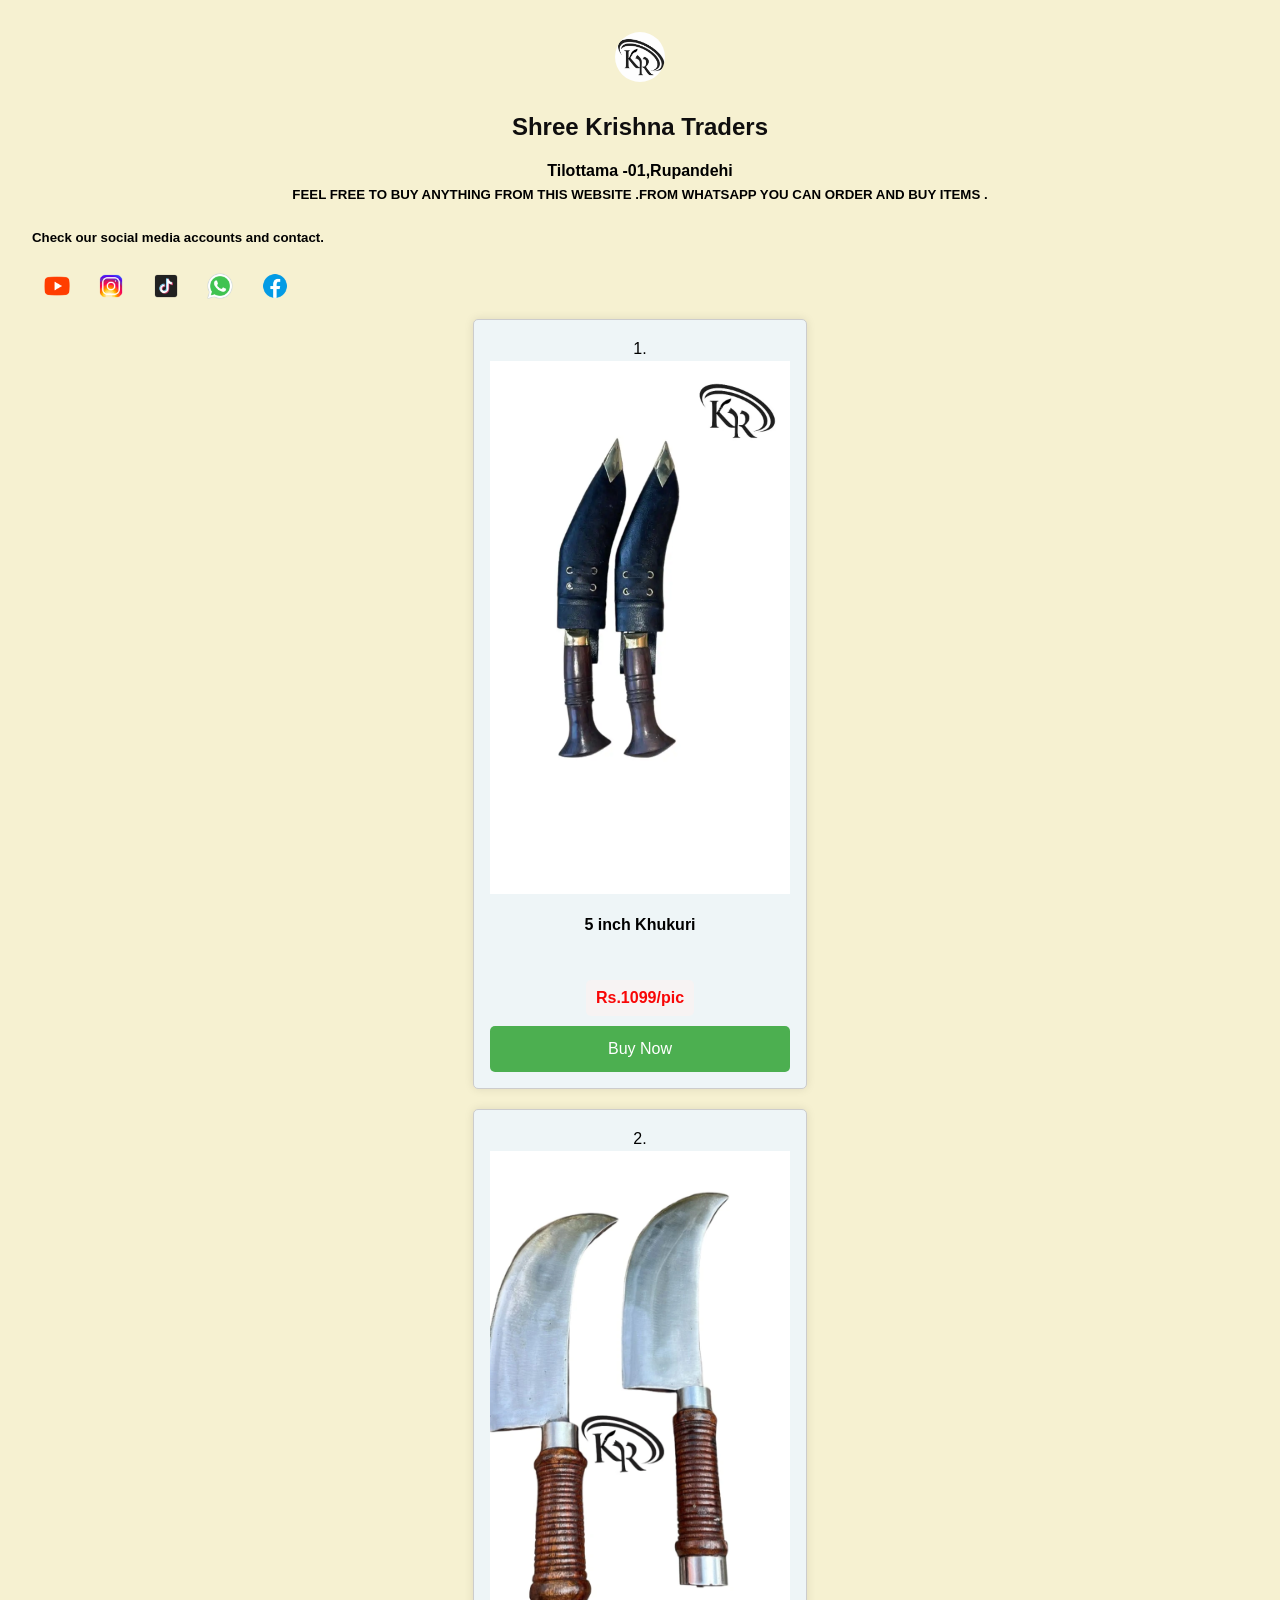
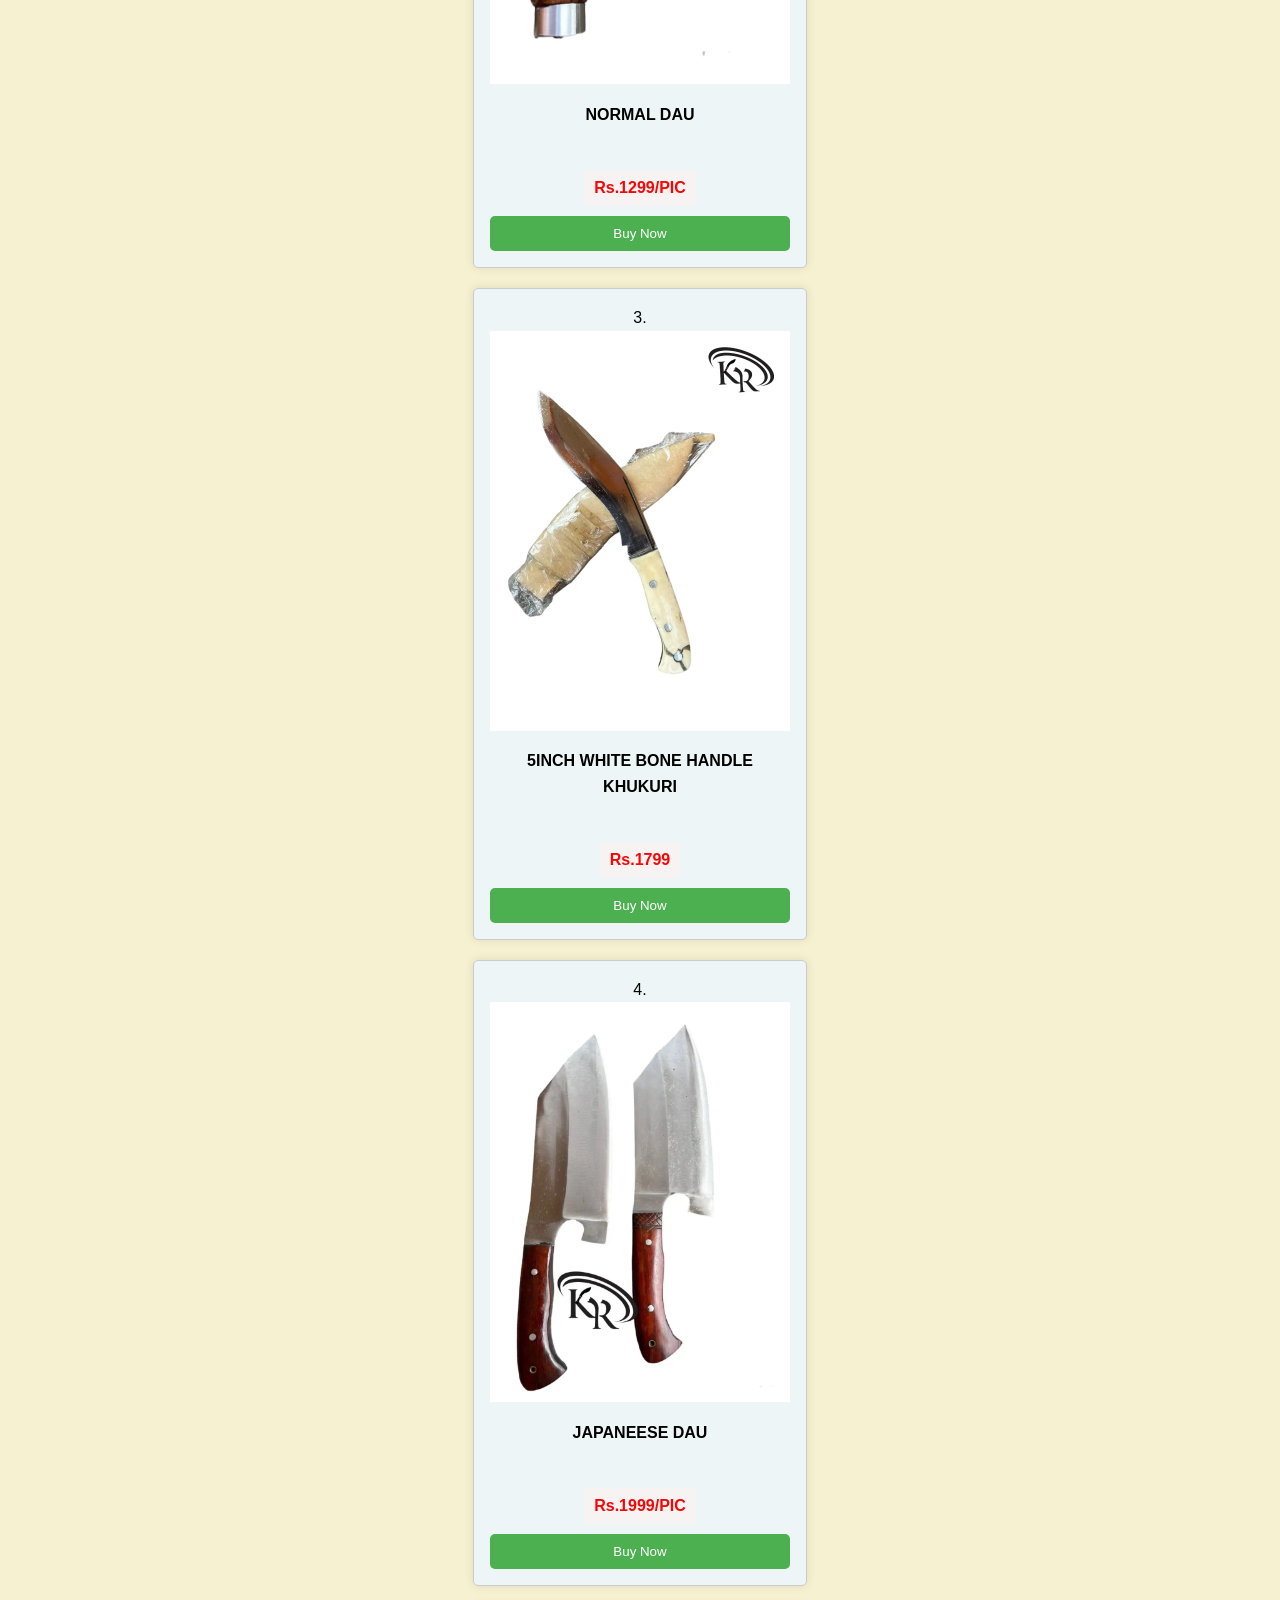
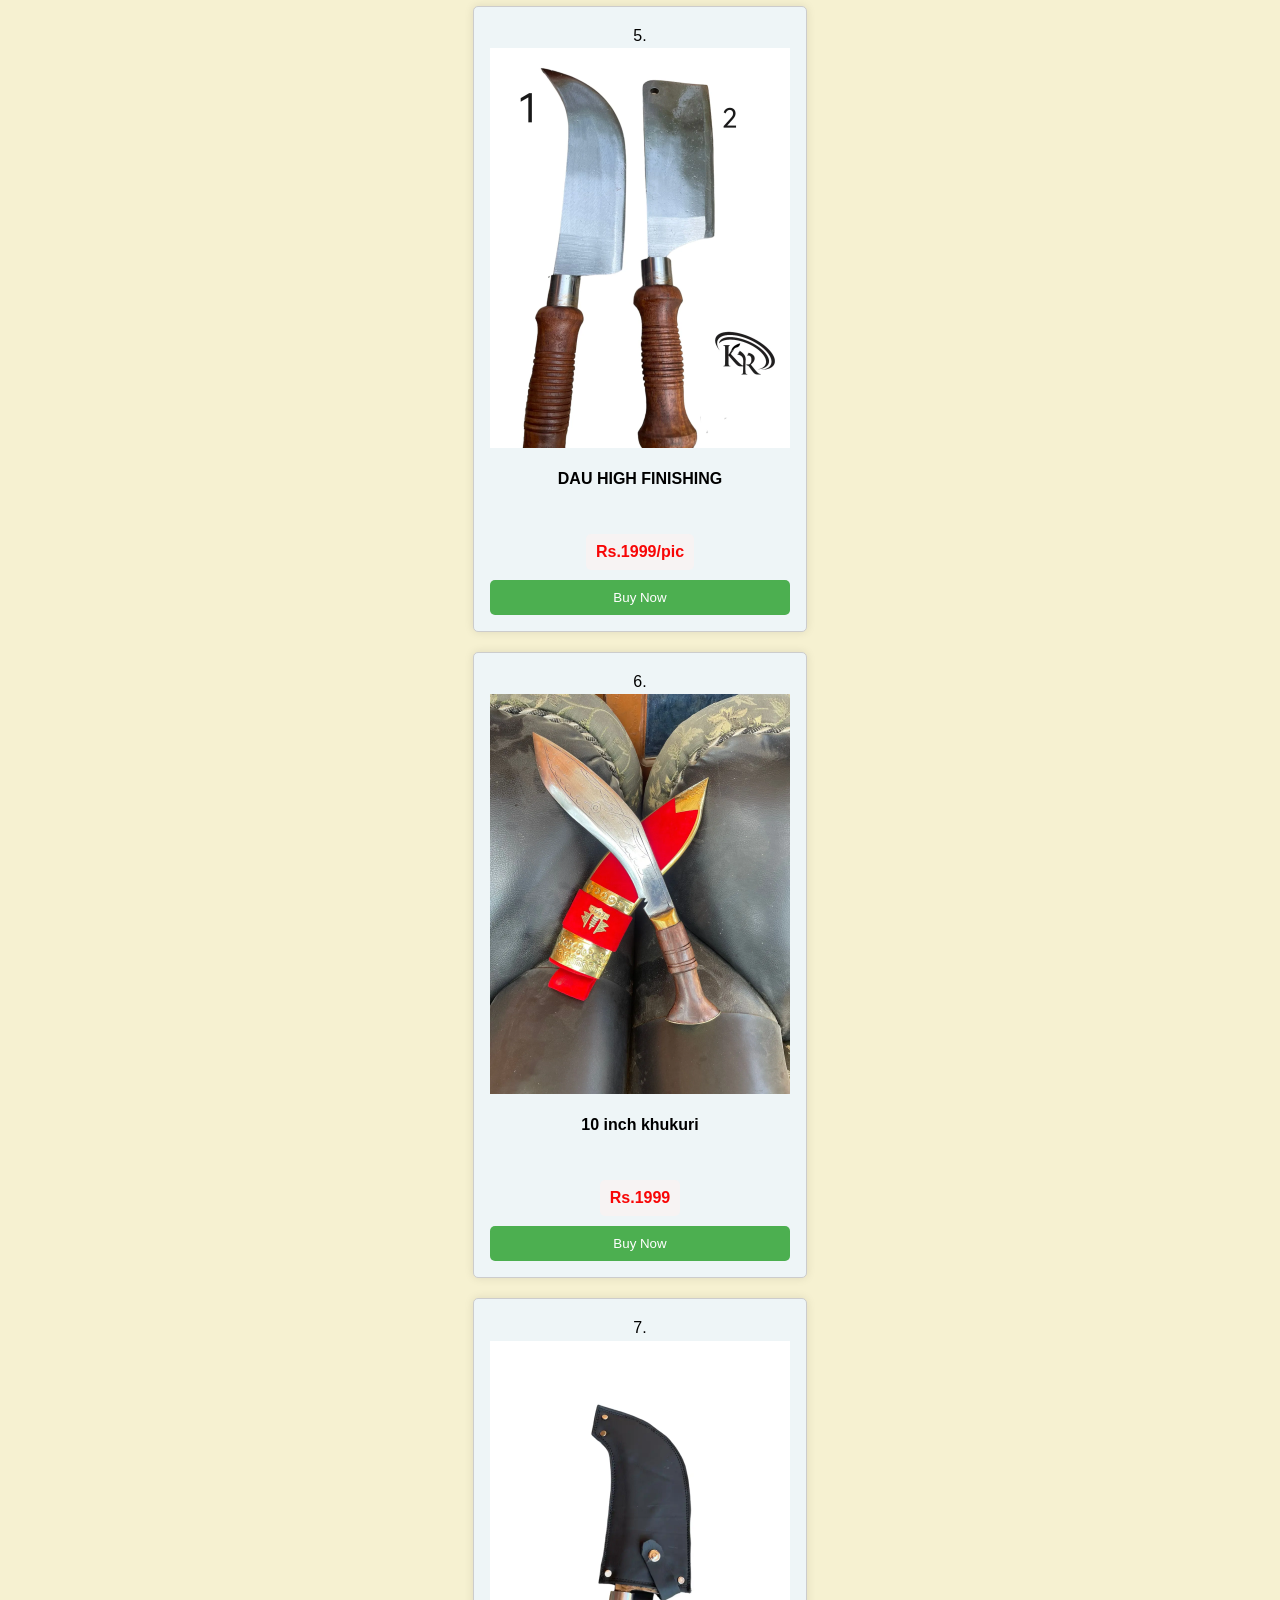
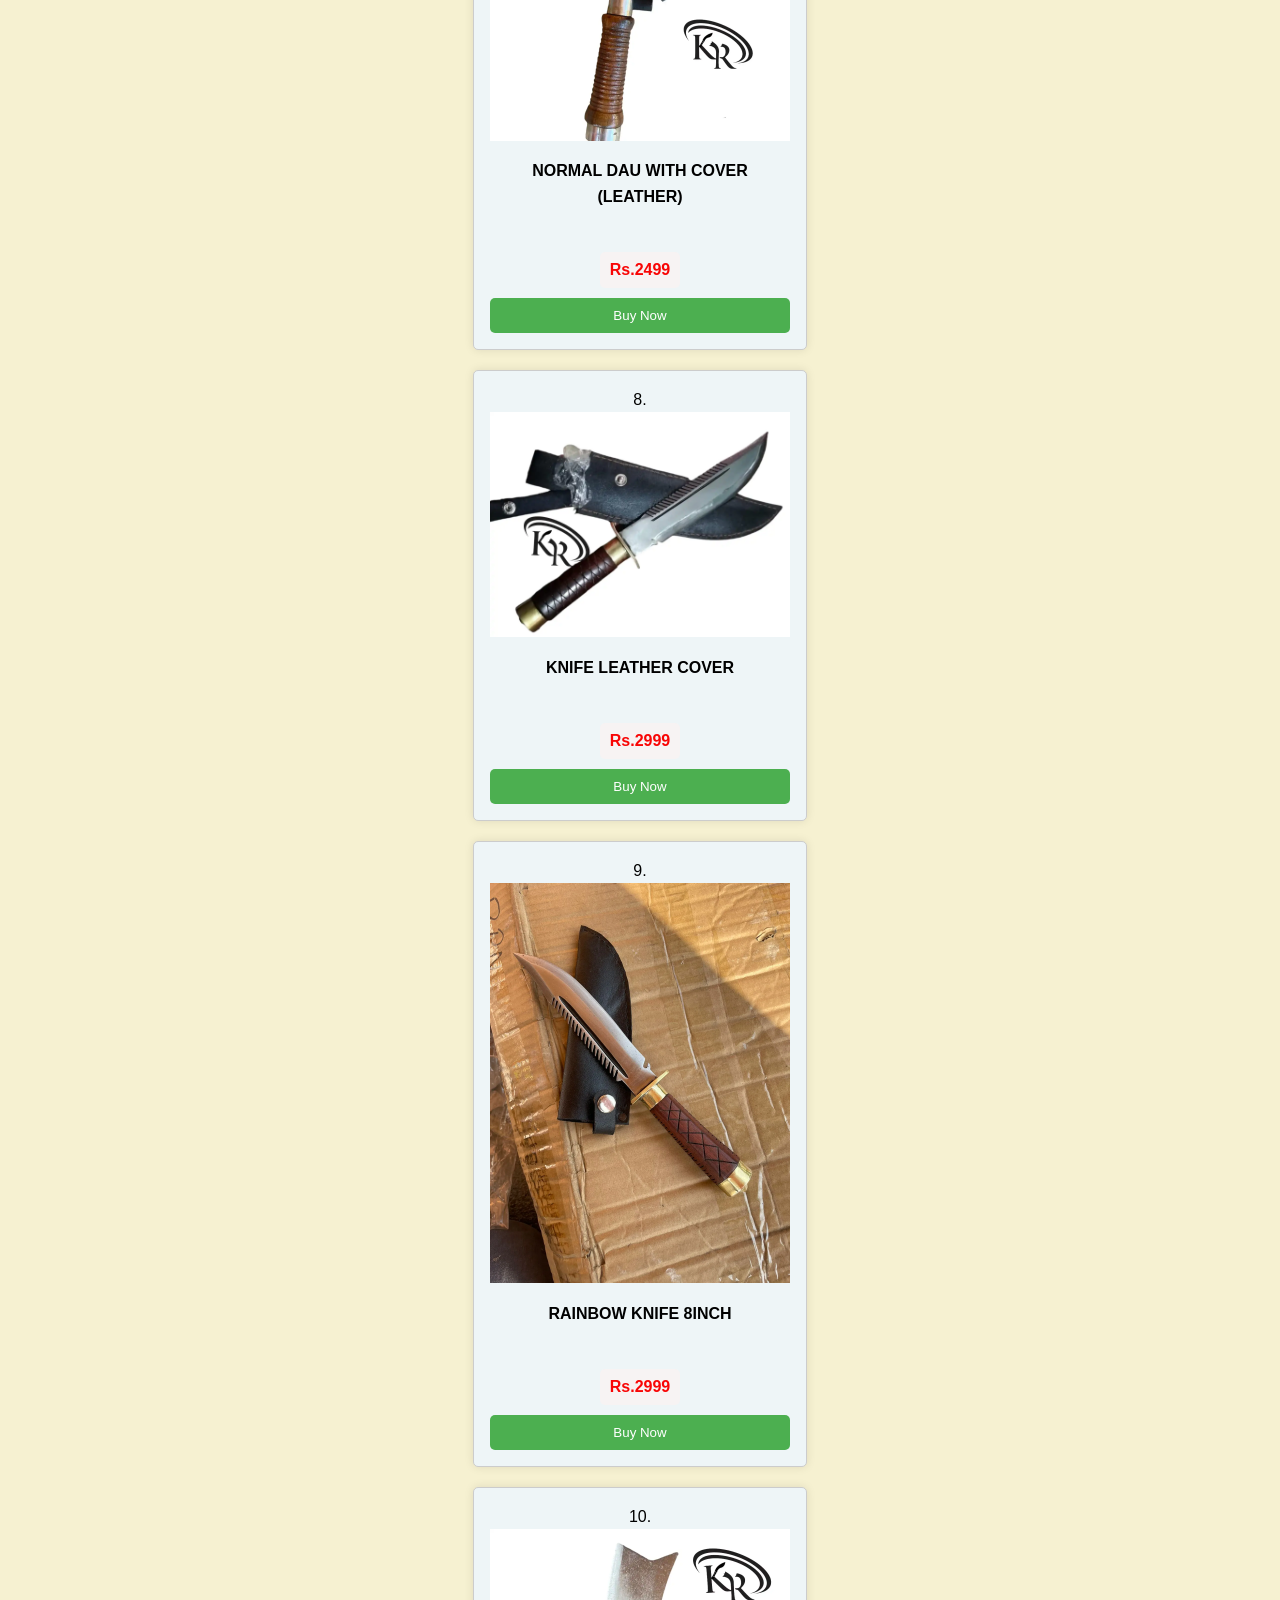
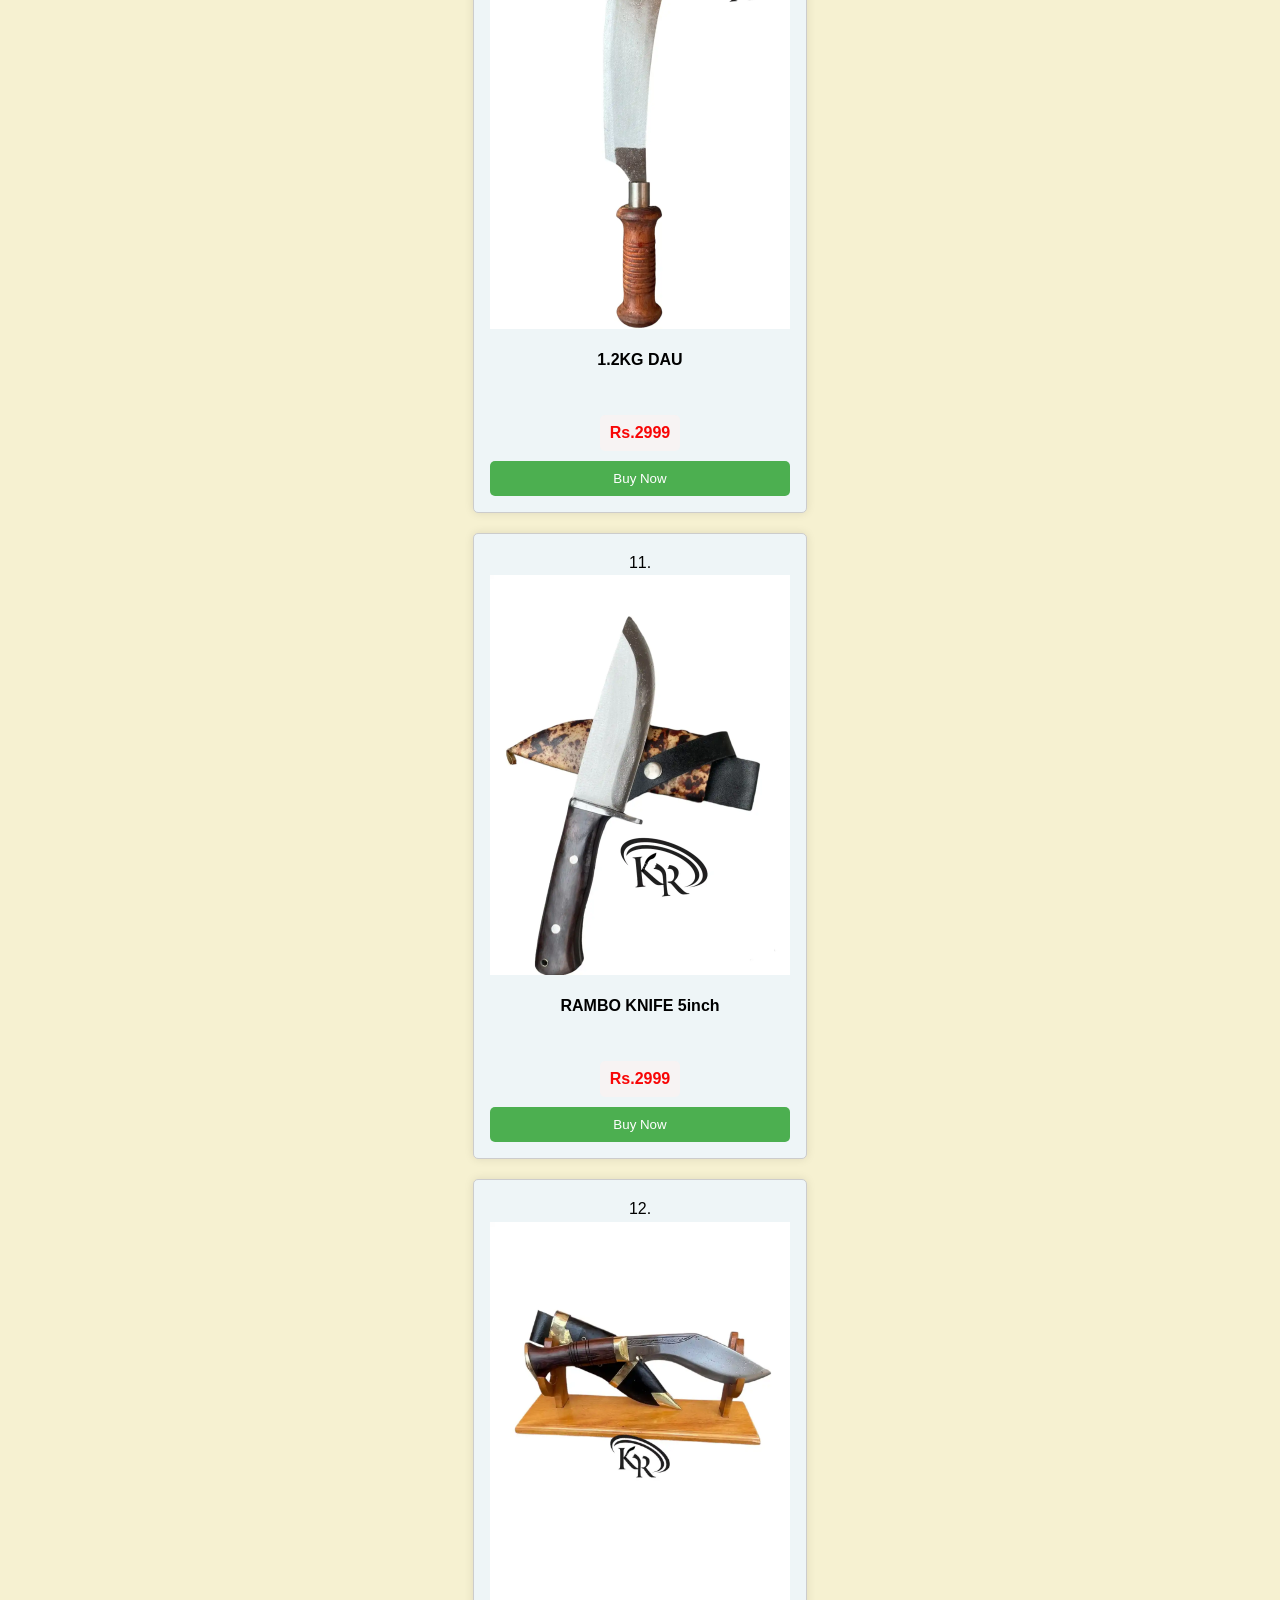
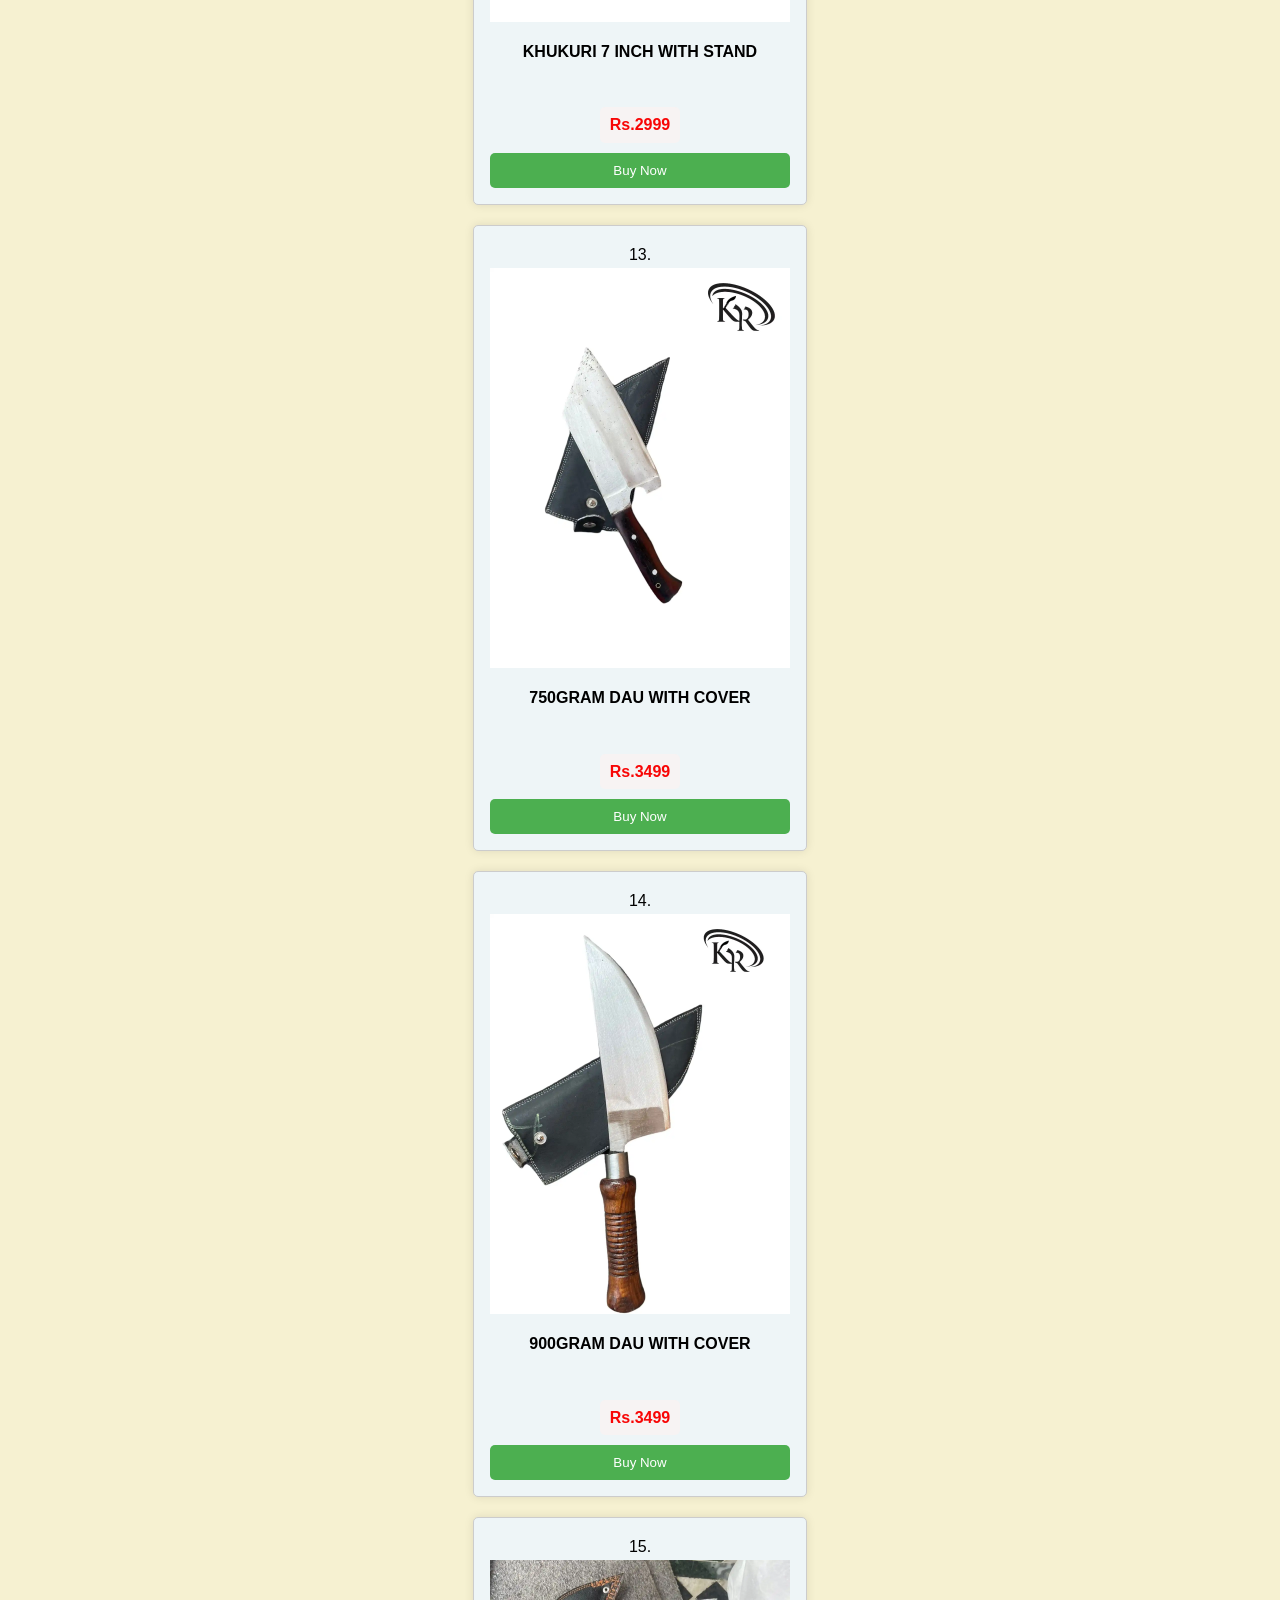
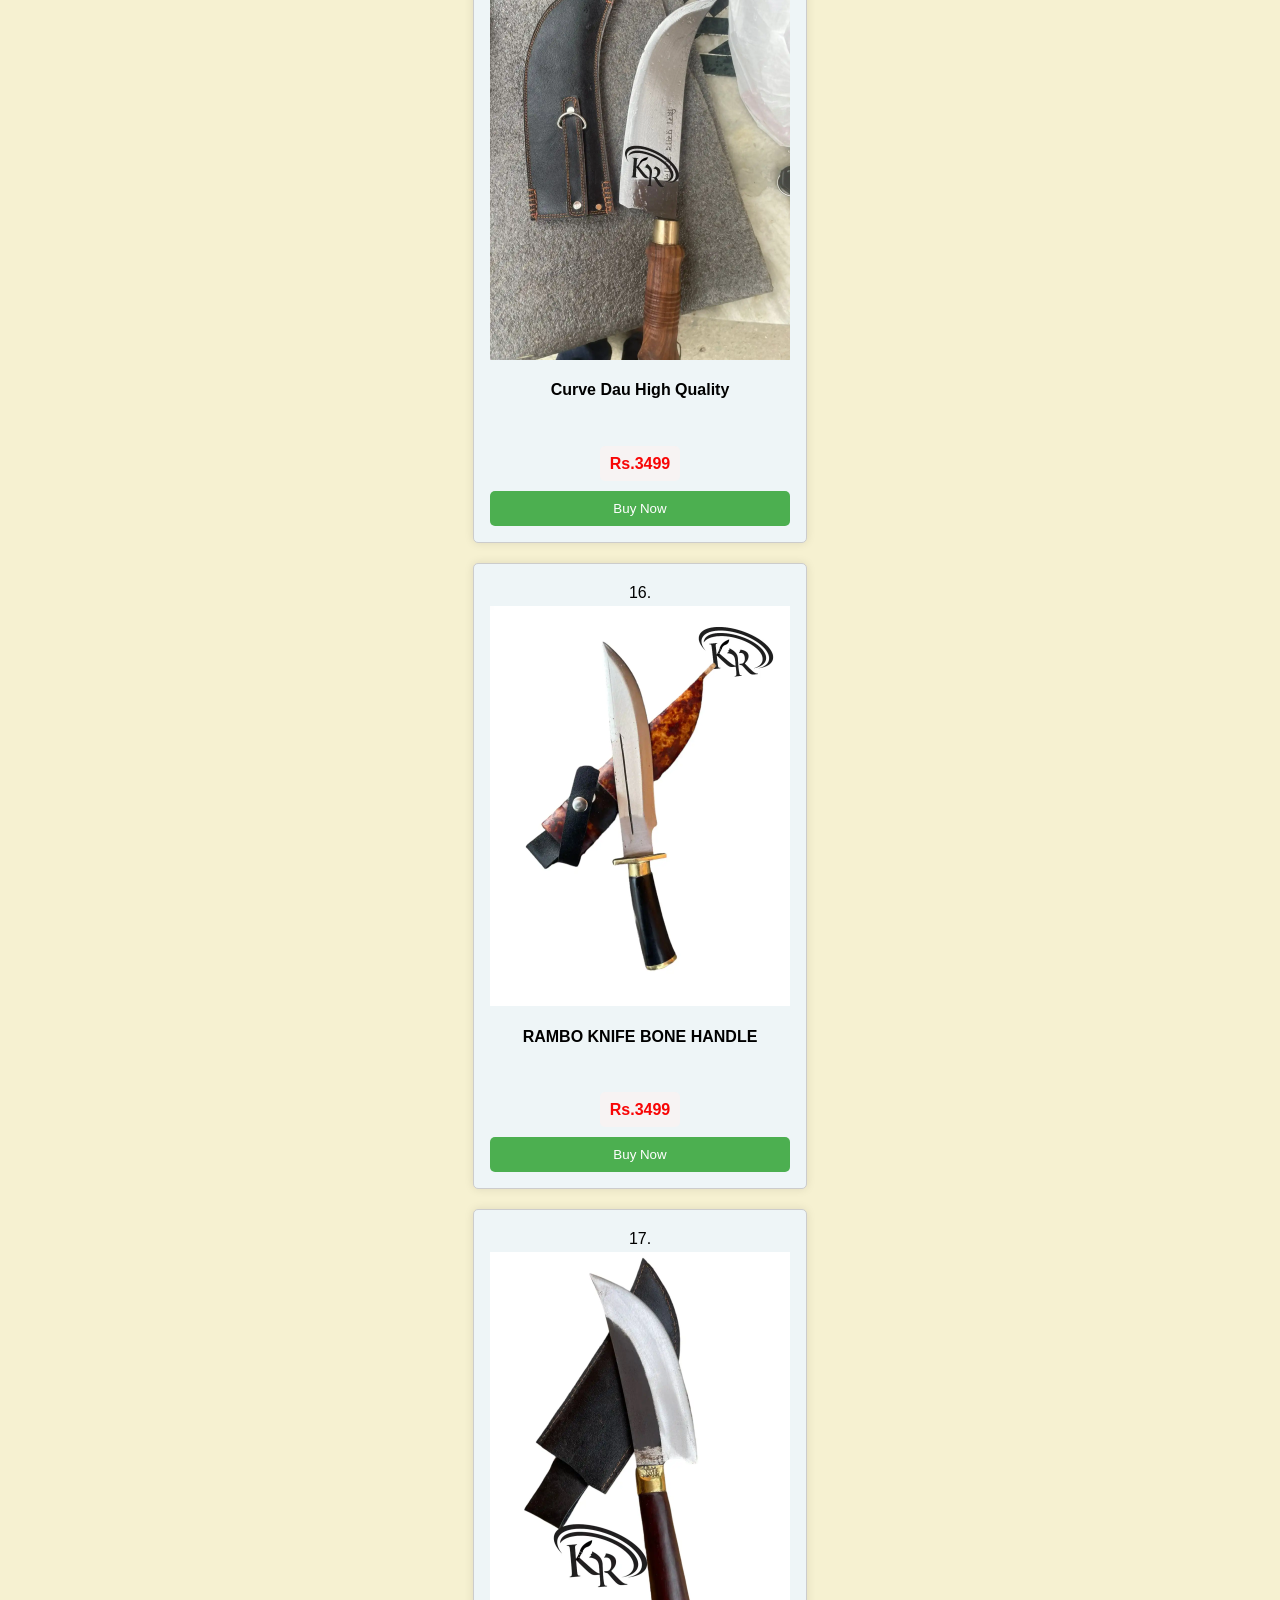
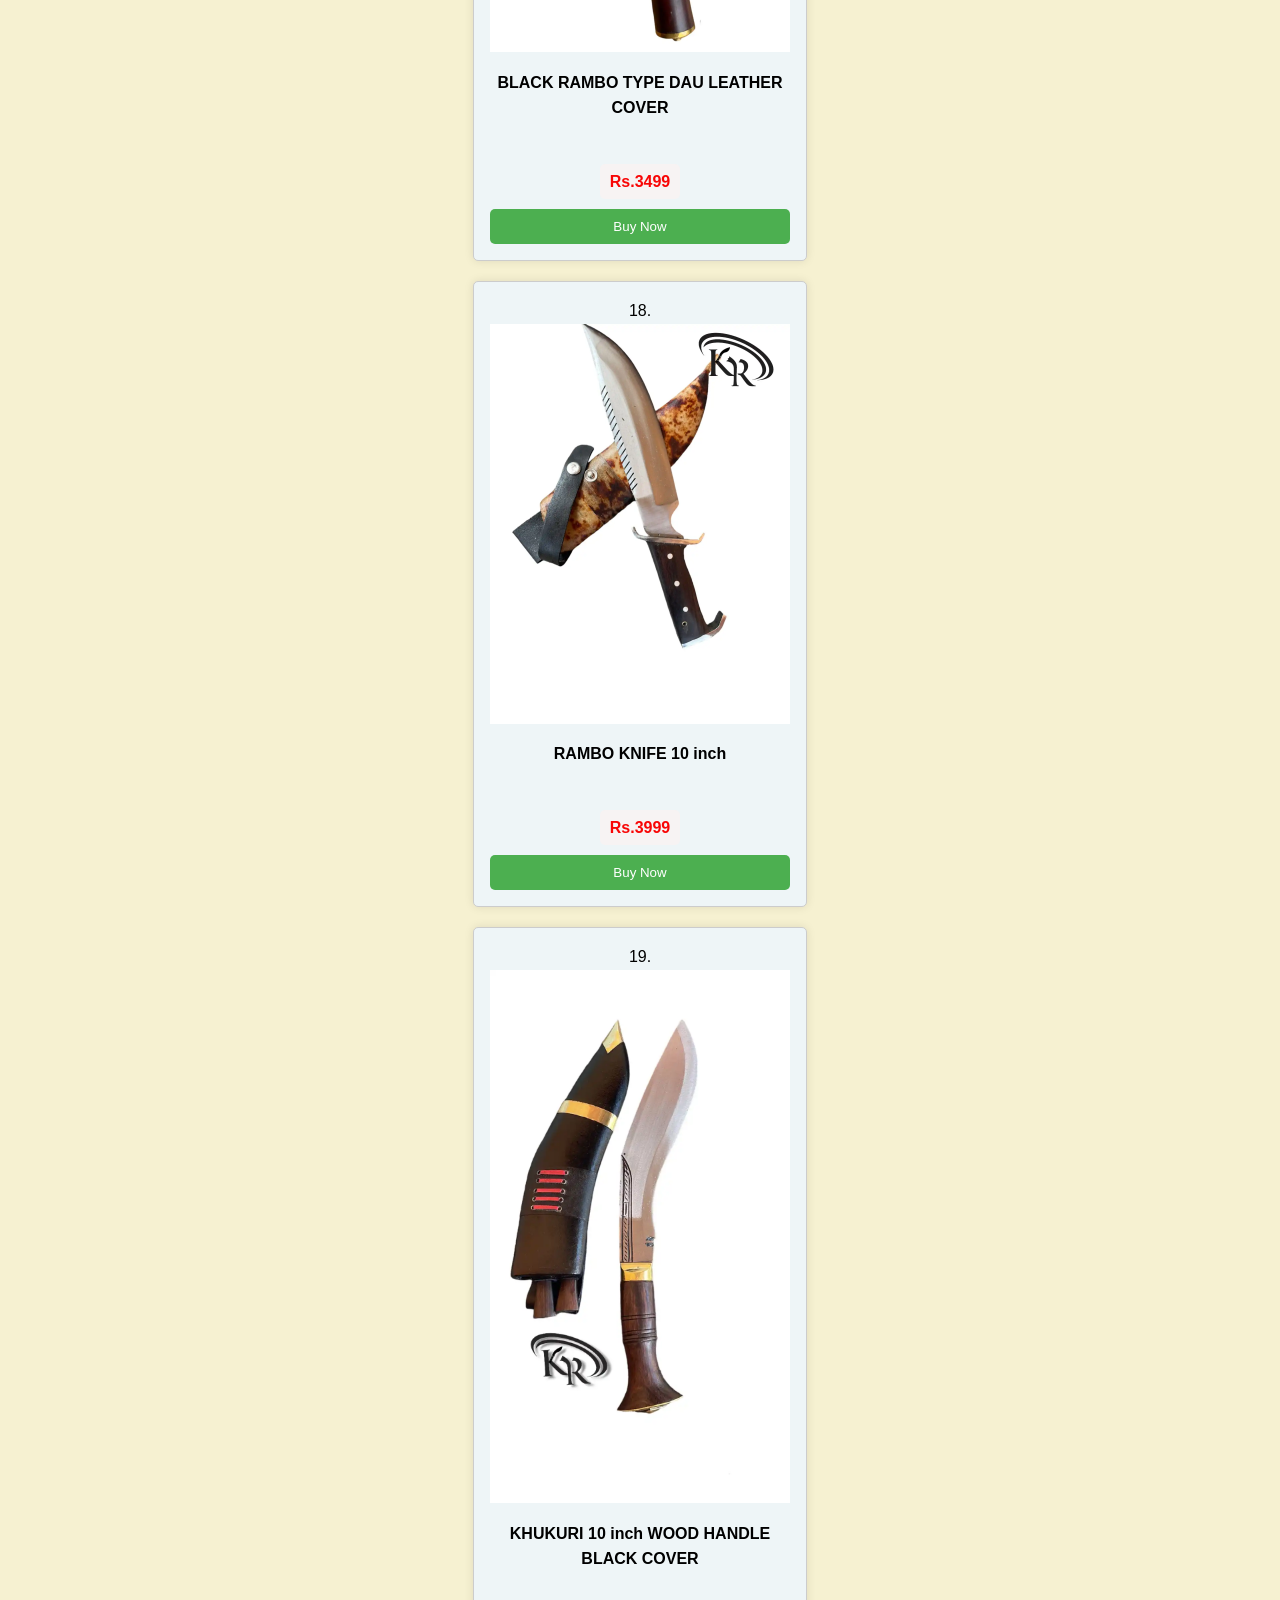
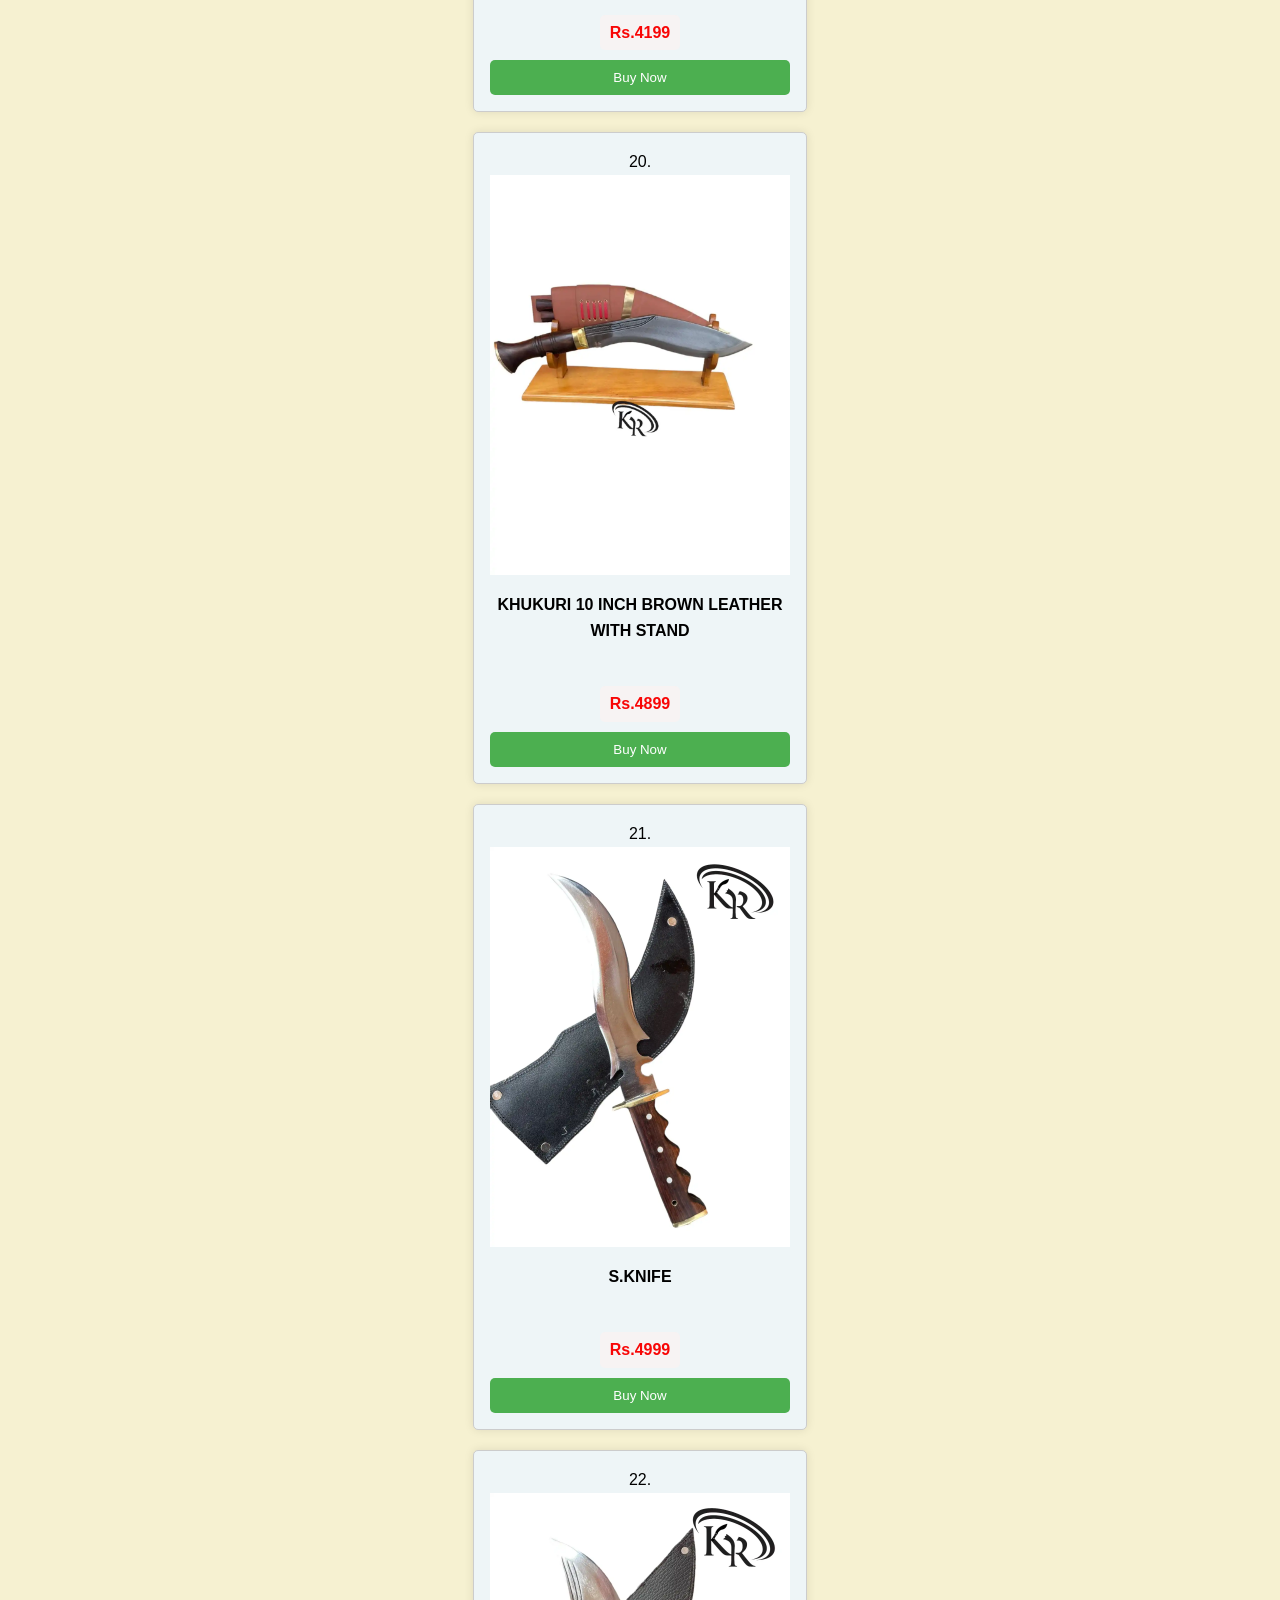
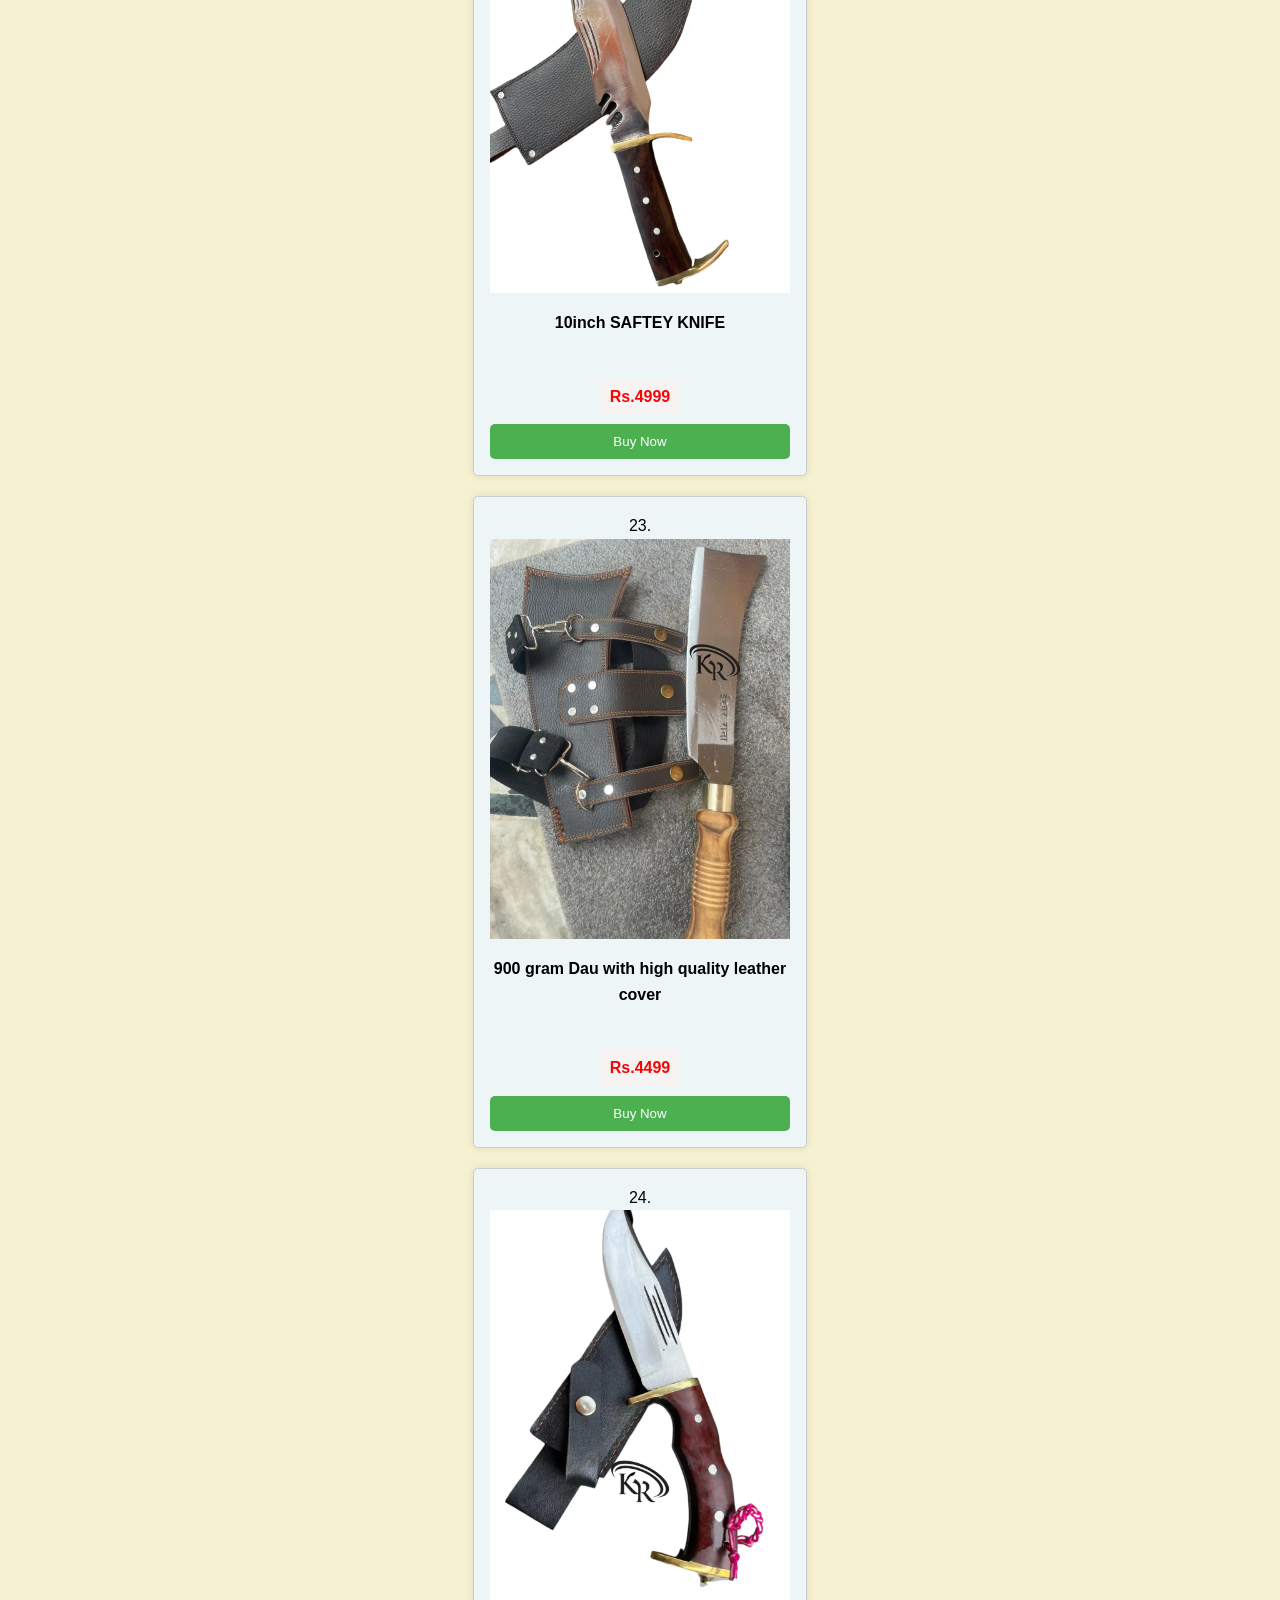
==== commit 1156de13: "first commit" ====
--- a/inde.html
+++ b/inde.html
@@ -165,7 +165,7 @@
     <img src="62.webp" alt="Product 4">
     <h5>10 inch khukuri</h5>
     <p class="price">Rs.1999</p>
-    <button class="buy-btn" onclick="sendWhatsApp('10 inch khukuri', 'Rs.1999','5')">Buy Now</button>
+    <button class="buy-btn" onclick="sendWhatsApp('10 inch khukuri', 'Rs.1999','6')">Buy Now</button>
 </div>
 
 
@@ -173,100 +173,100 @@
 
 
    <div class="product">
-        <span class="serial-no">6.</span>
+        <span class="serial-no">7.</span>
         <img src="s.webp" alt="Product 5">
         <h5>NORMAL DAU WITH COVER (LEATHER)</h5>
         <p class="price">Rs.2499</p>
-        <button class="buy-btn" onclick="sendWhatsApp('NORMAL DAU WITH COVER (LEATHER)', 'Rs.2499','6')">Buy Now</button>
-    </div>
-
-
- <div class="product">
-        <span class="serial-no">7.</span>
+        <button class="buy-btn" onclick="sendWhatsApp('NORMAL DAU WITH COVER (LEATHER)', 'Rs.2499','7')">Buy Now</button>
+    </div>
+
+
+ <div class="product">
+        <span class="serial-no">8.</span>
         <img src="wow.webp" alt="Product 6">
         <h5>KNIFE LEATHER COVER</h5>
         <p class="price">Rs.2999</p>
-        <button class="buy-btn" onclick="sendWhatsApp('KNIFE LEATHER COVER', 'Rs.2999','7')">Buy Now</button>
-    </div>
-
- <div class="product">
-        <span class="serial-no">8.</span>
+        <button class="buy-btn" onclick="sendWhatsApp('KNIFE LEATHER COVER', 'Rs.2999','8')">Buy Now</button>
+    </div>
+
+ <div class="product">
+        <span class="serial-no">9.</span>
         <img src="38.webp" alt="Product 7">
         <h5>RAINBOW KNIFE 8INCH</h5>
         <p class="price">Rs.2999</p>
-        <button class="buy-btn" onclick="sendWhatsApp('RAINBOW KNIFE 8INCH', 'Rs.2999','8')">Buy Now</button>
-    </div>
-
- <div class="product">
-        <span class="serial-no">9.</span>
+        <button class="buy-btn" onclick="sendWhatsApp('RAINBOW KNIFE 8INCH', 'Rs.2999','9')">Buy Now</button>
+    </div>
+
+ <div class="product">
+        <span class="serial-no">10.</span>
         <img src="42.webp" alt="Product 8">
         <h5>1.2KG DAU</h5>
         <p class="price">Rs.2999</p>
-        <button class="buy-btn" onclick="sendWhatsApp('1.2KG DAU', 'Rs.2999','9')">Buy Now</button>
-    </div>
-
-
-
- <div class="product">
-        <span class="serial-no">10.</span>
+        <button class="buy-btn" onclick="sendWhatsApp('1.2KG DAU', 'Rs.2999','10')">Buy Now</button>
+    </div>
+
+
+
+ <div class="product">
+        <span class="serial-no">11.</span>
         <img src="q.webp" alt="Product 9">
         <h5>RAMBO KNIFE 5inch</h5>
         <p class="price">Rs.2999</p>
-        <button class="buy-btn" onclick="sendWhatsApp('RAMBO KNIFE 5inch', 'Rs.2999','10')">Buy Now</button>
+        <button class="buy-btn" onclick="sendWhatsApp('RAMBO KNIFE 5inch', 'Rs.2999','11')">Buy Now</button>
     </div>
 
 <div class="product">
-        <span class="serial-no">11.</span>
+        <span class="serial-no">12.</span>
         <img src="7inc.webp" alt="Product 10">
         <h5>KHUKURI 7 INCH WITH STAND</h5>
         <p class="price">Rs.2999</p>
-        <button class="buy-btn" onclick="sendWhatsApp('KHUKURI 7 INCH WITH STAND', 'Rs.2999','11')">Buy Now</button>
+        <button class="buy-btn" onclick="sendWhatsApp('KHUKURI 7 INCH WITH STAND', 'Rs.2999','12')">Buy Now</button>
 </div>
 
 
     <div class="product">
-        <span class="serial-no">12.</span>
+        <span class="serial-no">13.</span>
         <img src="40.webp" alt="Product 11">
         <h5>750GRAM DAU WITH COVER</h5>
         <p class="price">Rs.3499</p>
-        <button class="buy-btn" onclick="sendWhatsApp('750GRAM DAU WITH COVER', 'Rs.3500','12')">Buy Now</button>
-    </div>
-    <div class="product">
-        <span class="serial-no">13.</span>
+        <button class="buy-btn" onclick="sendWhatsApp('750GRAM DAU WITH COVER', 'Rs.3500','13')">Buy Now</button>
+    </div>
+    <div class="product">
+        <span class="serial-no">14.</span>
         <img src="41.webp" alt="Product 12">
         <h5>900GRAM DAU WITH COVER</h5>
         <p class="price">Rs.3499</p>
-        <button class="buy-btn" onclick="sendWhatsApp('900GRAM DAU WITH COVER', 'Rs.3500','13')">Buy Now</button>
-    </div>
-
-    
-    <div class="product">
-        <span class="serial-no">14.</span>
+        <button class="buy-btn" onclick="sendWhatsApp('900GRAM DAU WITH COVER', 'Rs.3500','14')">Buy Now</button>
+    </div>
+
+    
+    <div class="product">
+        <span class="serial-no">15.</span>
         <img src="59.webp" alt="Product 12">
         <h5>Curve Dau High Quality</h5>
         <p class="price">Rs.3499</p>
-        <button class="buy-btn" onclick="sendWhatsApp('Curve Dau High Quality', 'Rs.3500','14')">Buy Now</button>
+        <button class="buy-btn" onclick="sendWhatsApp('Curve Dau High Quality', 'Rs.3500','15')">Buy Now</button>
     </div>
 
     
        <div class="product">
-        <span class="serial-no">15.</span>
+        <span class="serial-no">16.</span>
         <img src="43.webp" alt="Product 13">
         <h5>RAMBO KNIFE BONE HANDLE</h5>
         <p class="price">Rs.3499</p>
-        <button class="buy-btn" onclick="sendWhatsApp('RAMBO KNIFE BONE HANDLE', 'Rs.3500','15')">Buy Now</button>
+        <button class="buy-btn" onclick="sendWhatsApp('RAMBO KNIFE BONE HANDLE', 'Rs.3500','16')">Buy Now</button>
     </div>
 
      <div class="product">
-        <span class="serial-no">16.</span>
+        <span class="serial-no">17.</span>
         <img src="32.webp" alt="Product 14">
         <h5>BLACK RAMBO TYPE DAU LEATHER COVER</h5>
         <p class="price">Rs.3499</p>
-        <button class="buy-btn" onclick="sendWhatsApp('BLACK RAMBO TYPE DAU LEATHER COVER', 'Rs.3499','16')">Buy Now</button>
-    </div>
-
-    <div class="product">
-        <span class="serial-no">17.</span>
+        <button class="buy-btn" onclick="sendWhatsApp('BLACK RAMBO TYPE DAU LEATHER COVER', 'Rs.3499','17')">Buy Now</button>
+    </div>
+
+    <div class="product">
+        <span class="serial-no">18.</span>
         <img src="46.webp" alt="Product 43">
         <h5>RAMBO KNIFE 10 inch</h5>
         <p class="price">Rs.3999</p>
@@ -593,65 +593,65 @@
 
 
 <div class="product">
-        <span class="serial-no">503</span>
+        <span class="serial-no">54</span>
         <img src="khoda.webp" alt="Product 9">
         <h5>KHODA 22INCH BLADE 10 INCH HANDLE</h5>
         <p class="price">Rs.12999</p>
-        <button class="buy-btn" onclick="sendWhatsApp('KHODA 22INCH BLADE 10 INCH HANDLE', 'Rs.12999','53')">Buy Now</button>
+        <button class="buy-btn" onclick="sendWhatsApp('KHODA 22INCH BLADE 10 INCH HANDLE', 'Rs.12999','54')">Buy Now</button>
     </div>
 
 
         <div class="product">
-        <span class="serial-no">54.</span>
+        <span class="serial-no">55.</span>
         <img src="r.webp" alt="Product 8">
         <h5>TIGER HANDLE TARBAL 31 inch</h5>
         <p class="price">Rs.14999</p>
-        <button class="buy-btn" onclick="sendWhatsApp('TIGER HANDLE TARBAL 31 inch', 'Rs.14999','54')">Buy Now</button>
-    </div>
-
-
-    <div class="product">
-        <span class="serial-no">55.</span>
+        <button class="buy-btn" onclick="sendWhatsApp('TIGER HANDLE TARBAL 31 inch', 'Rs.14999','55')">Buy Now</button>
+    </div>
+
+
+    <div class="product">
+        <span class="serial-no">56.</span>
         <img src="t.webp" alt="Product 10">
         <h5>TARBAL 31 inch</h5>
         <p class="price">Rs.15499</p>
-        <button class="buy-btn" onclick="sendWhatsApp('TARBAL 31 inch', 'Rs.15499','55')">Buy Now</button>
-    </div>
-    
-
-
-    <div class="product">
-        <span class="serial-no">56.</span>
+        <button class="buy-btn" onclick="sendWhatsApp('TARBAL 31 inch', 'Rs.15499','56')">Buy Now</button>
+    </div>
+    
+
+
+    <div class="product">
+        <span class="serial-no">57.</span>
         <img src="pns.webp" alt="Product 48">
         <h5>PRITHIVI NARAYAN SHAH TARBAL</h5>
         <p class="price">Rs.17999 per pic</p>
-        <button class="buy-btn" onclick="sendWhatsApp('PRITHIVI NARAYAN SHAH TARBAL', 'Rs.17999 per pic','56')">Buy Now</button>
-    </div>
-
-
-
-    <div class="product">
-        <span class="serial-no">57.</span>
+        <button class="buy-btn" onclick="sendWhatsApp('PRITHIVI NARAYAN SHAH TARBAL', 'Rs.17999 per pic','57')">Buy Now</button>
+    </div>
+
+
+
+    <div class="product">
+        <span class="serial-no">58.</span>
         <img src="big.webp" alt="Product 49">
         <h5>TARBAL 40 INCH BRASS HANDLE</h5>
         <p class="price">Rs.18999</p>
-        <button class="buy-btn" onclick="sendWhatsApp('TARBAL 40 INCH BRASS HANDLE', 'Rs.18999','57')">Buy Now</button>
-    </div>
-
-    <div class="product">
-        <span class="serial-no">58.</span>
+        <button class="buy-btn" onclick="sendWhatsApp('TARBAL 40 INCH BRASS HANDLE', 'Rs.18999','58')">Buy Now</button>
+    </div>
+
+    <div class="product">
+        <span class="serial-no">59.</span>
         <img src="36.webp" alt="Product 50">
         <h5>DRAGON KHODA FULL BRASS HANDLE WITH COVER</h5>
         <p class="price">Rs.22999</p>
-        <button class="buy-btn" onclick="sendWhatsApp('DRAGON KHODA FULL BRASS HANDLE WITH COVER', 'Rs.22999','58')">Buy Now</button>
+        <button class="buy-btn" onclick="sendWhatsApp('DRAGON KHODA FULL BRASS HANDLE WITH COVER', 'Rs.22999','59')">Buy Now</button>
     </div> 
 
     <div class="product">
-        <span class="serial-no">59.</span>
+        <span class="serial-no">60.</span>
         <img src="set.webp" alt="Product 51">
         <h5>FULL SET TO HANG ON WALL</h5>
         <p class="price">Rs.43999</p>
-        <button class="buy-btn" onclick="sendWhatsApp('FULL SET TO HANG ON WALL', 'Rs.43999','59')">Buy Now</button>
+        <button class="buy-btn" onclick="sendWhatsApp('FULL SET TO HANG ON WALL', 'Rs.43999','60')">Buy Now</button>
     </div>
 </div>
 
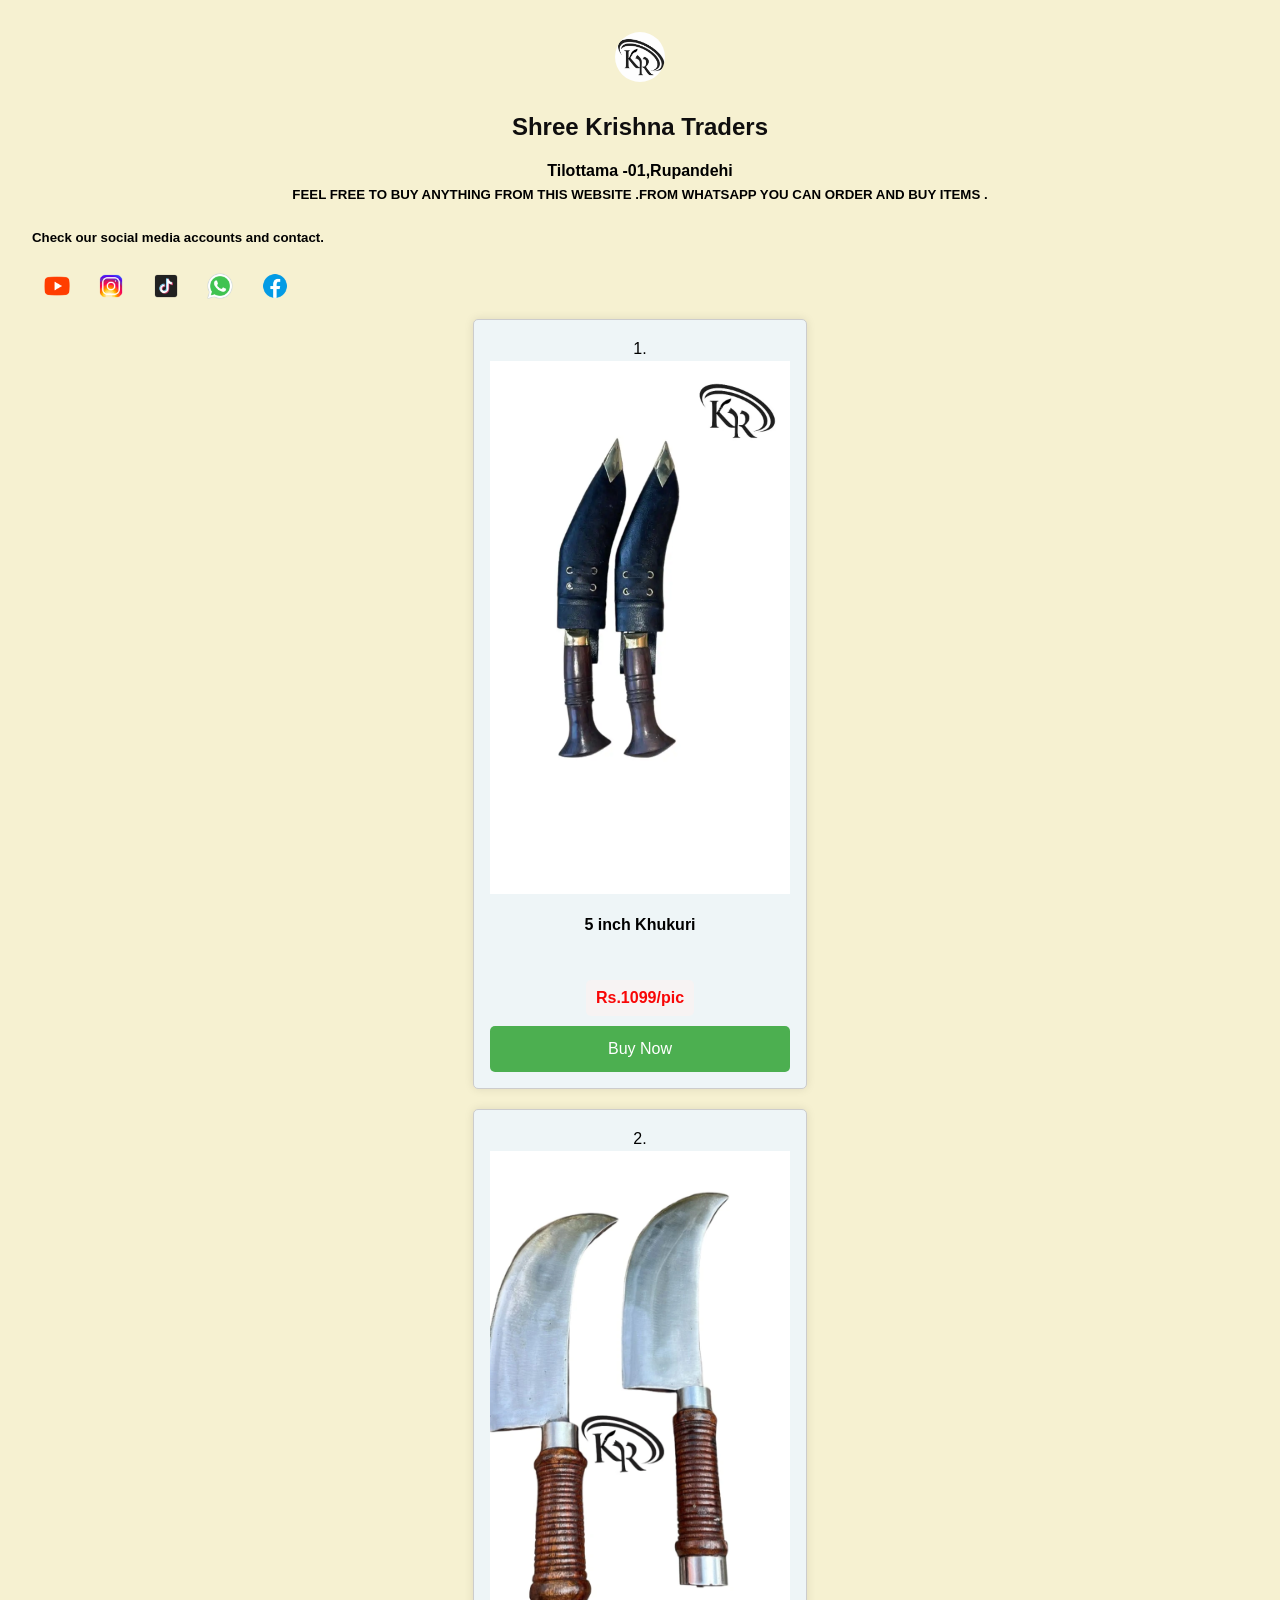
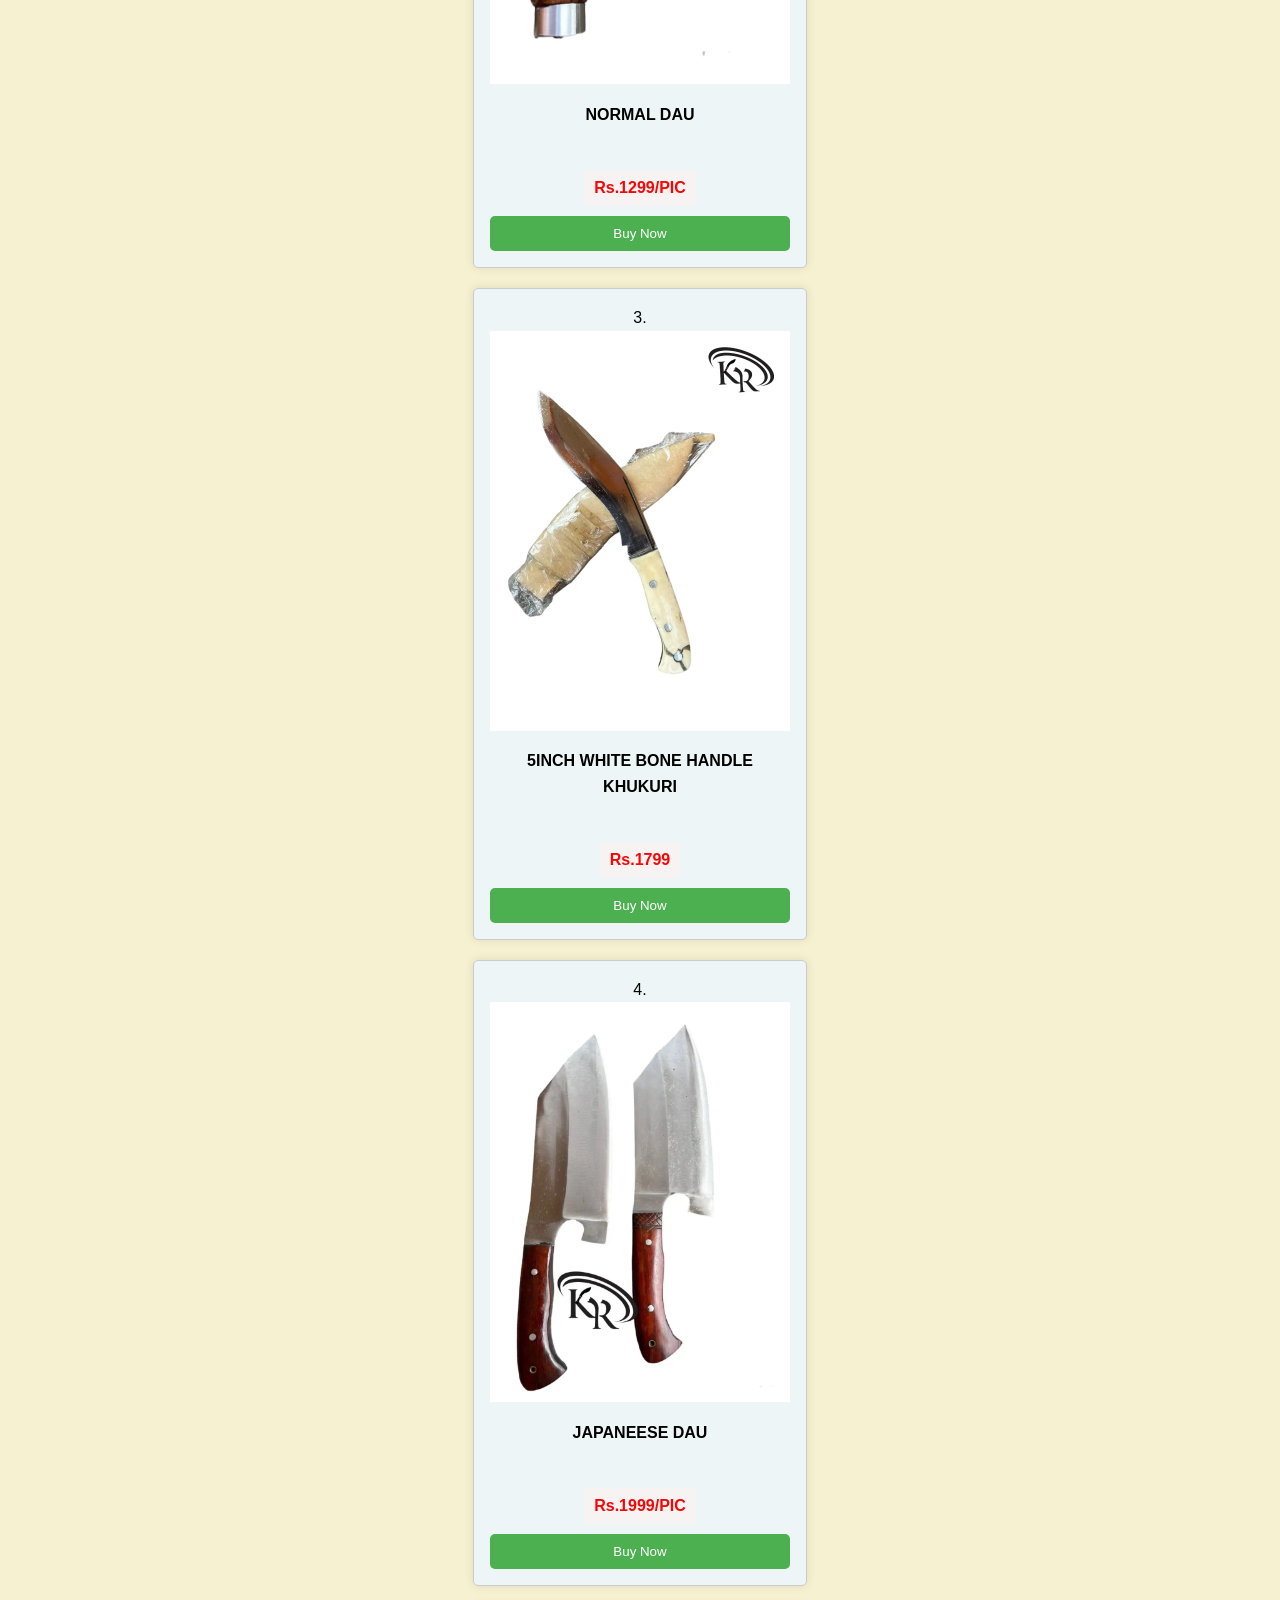
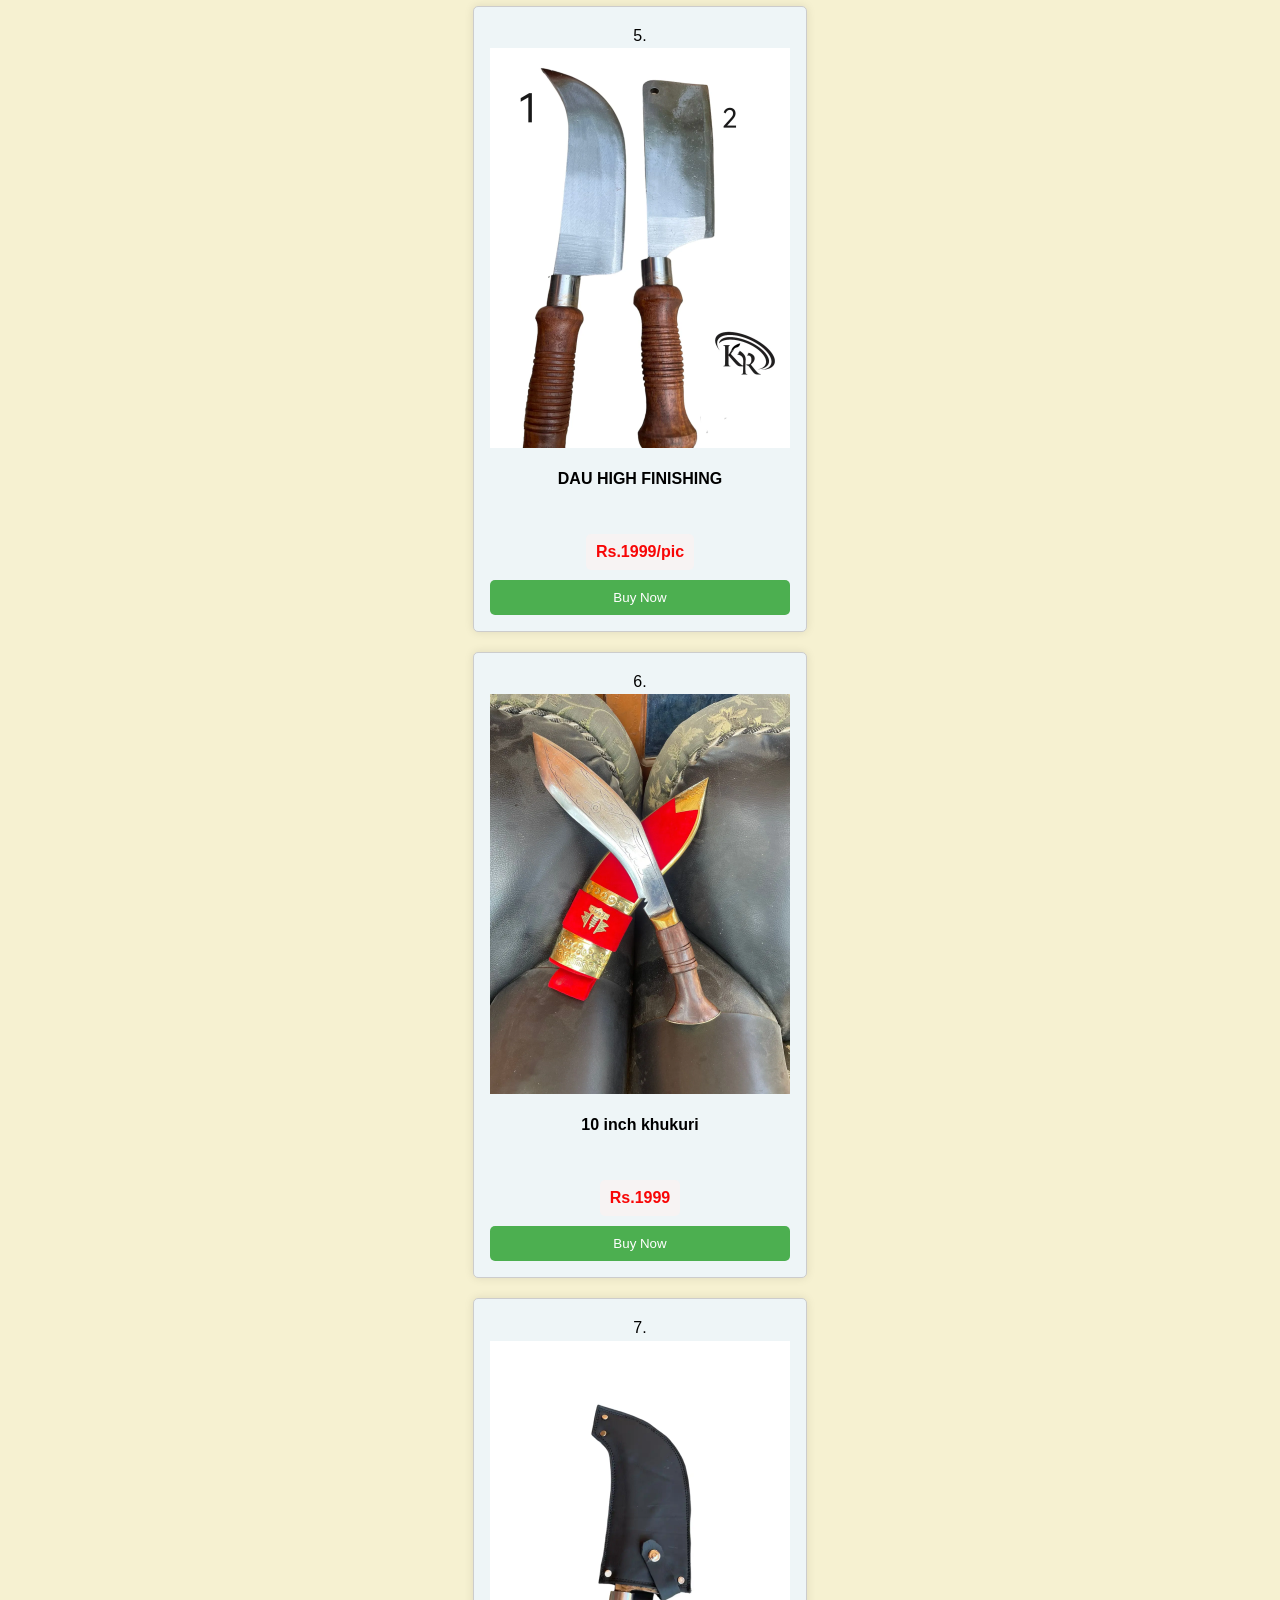
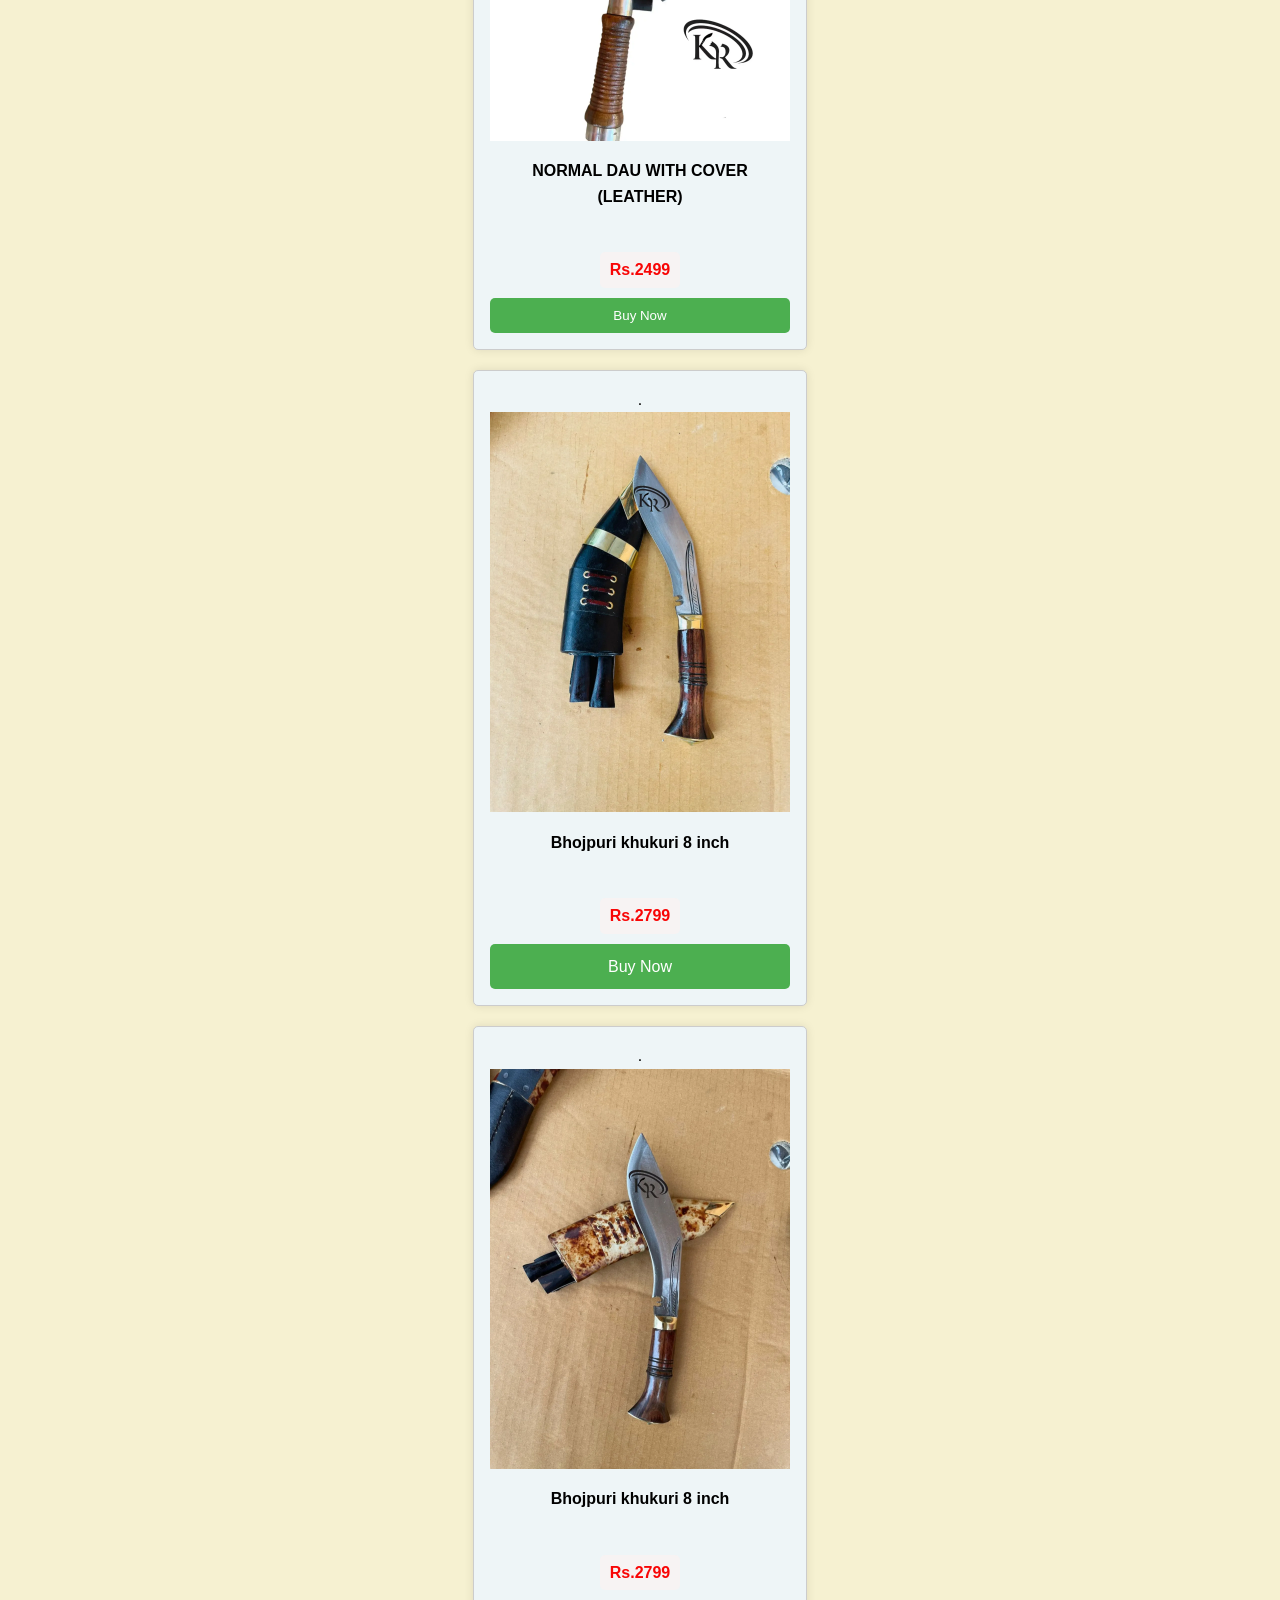
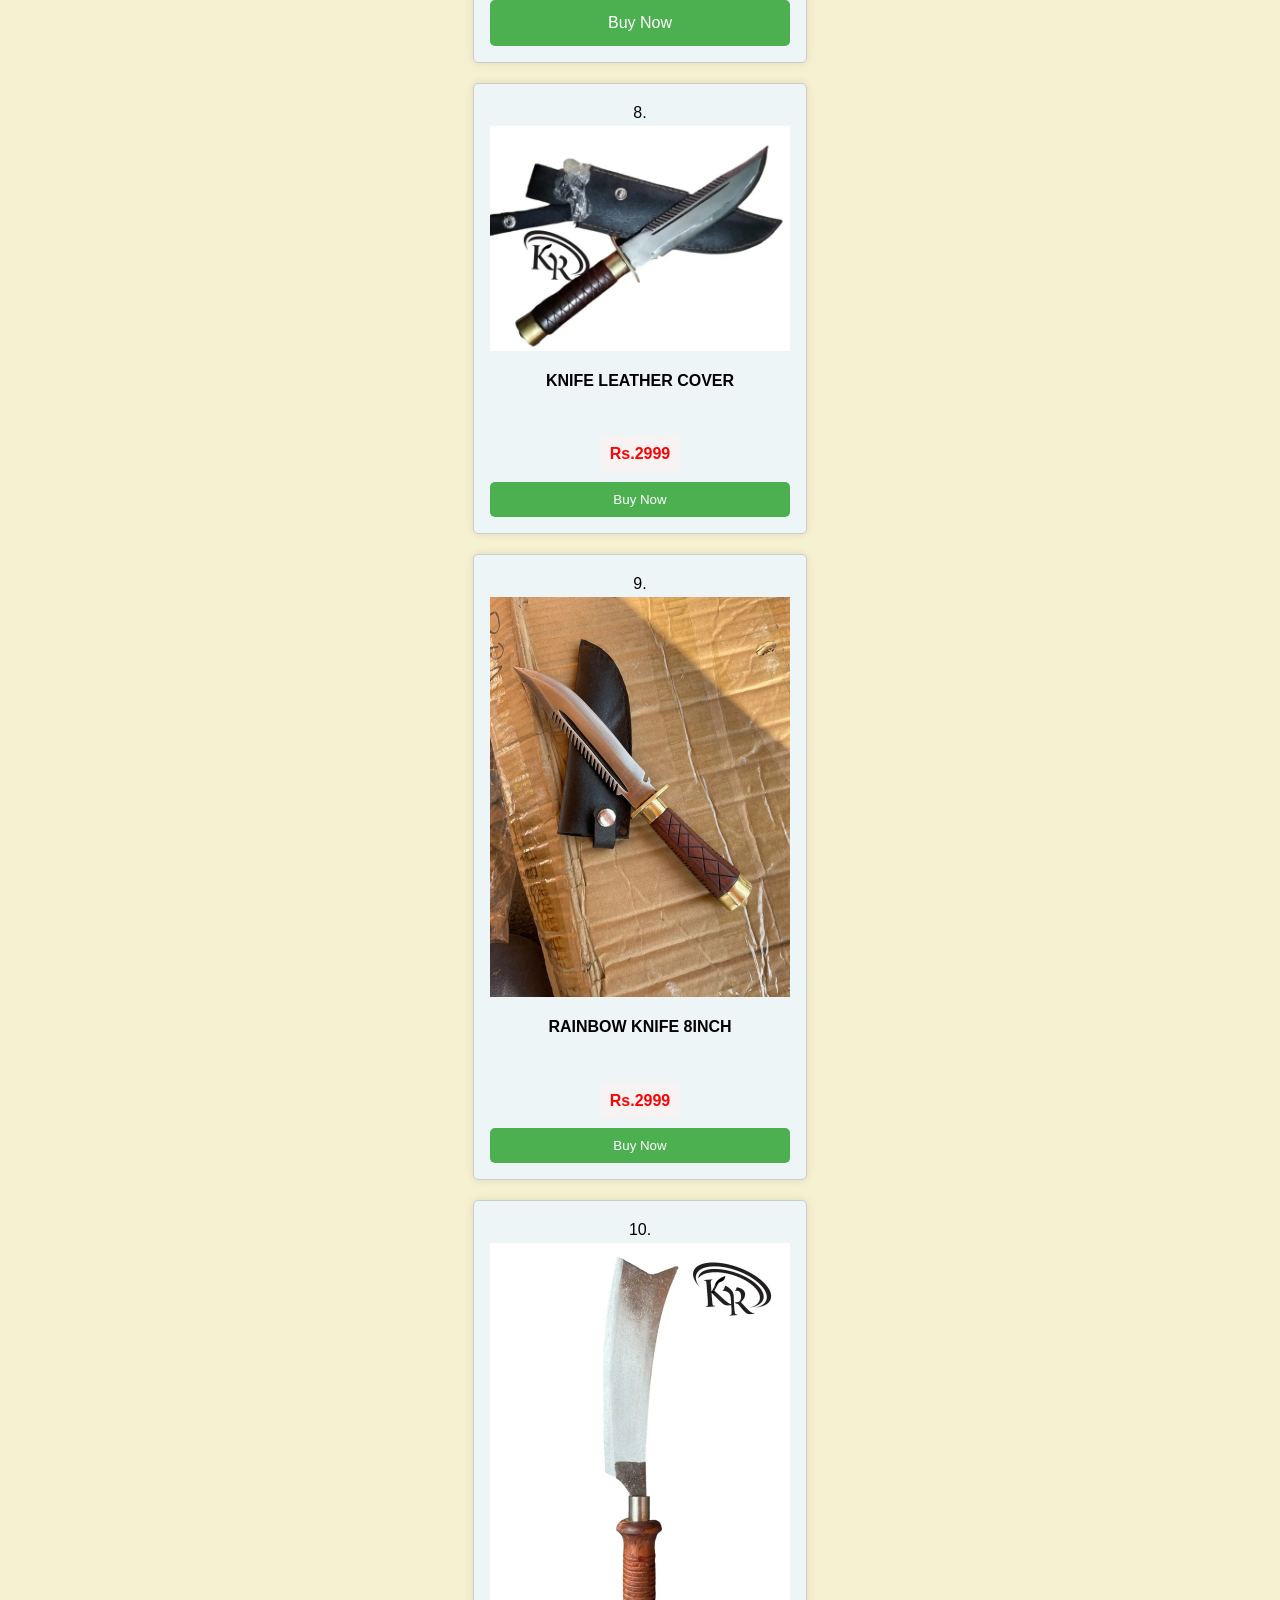
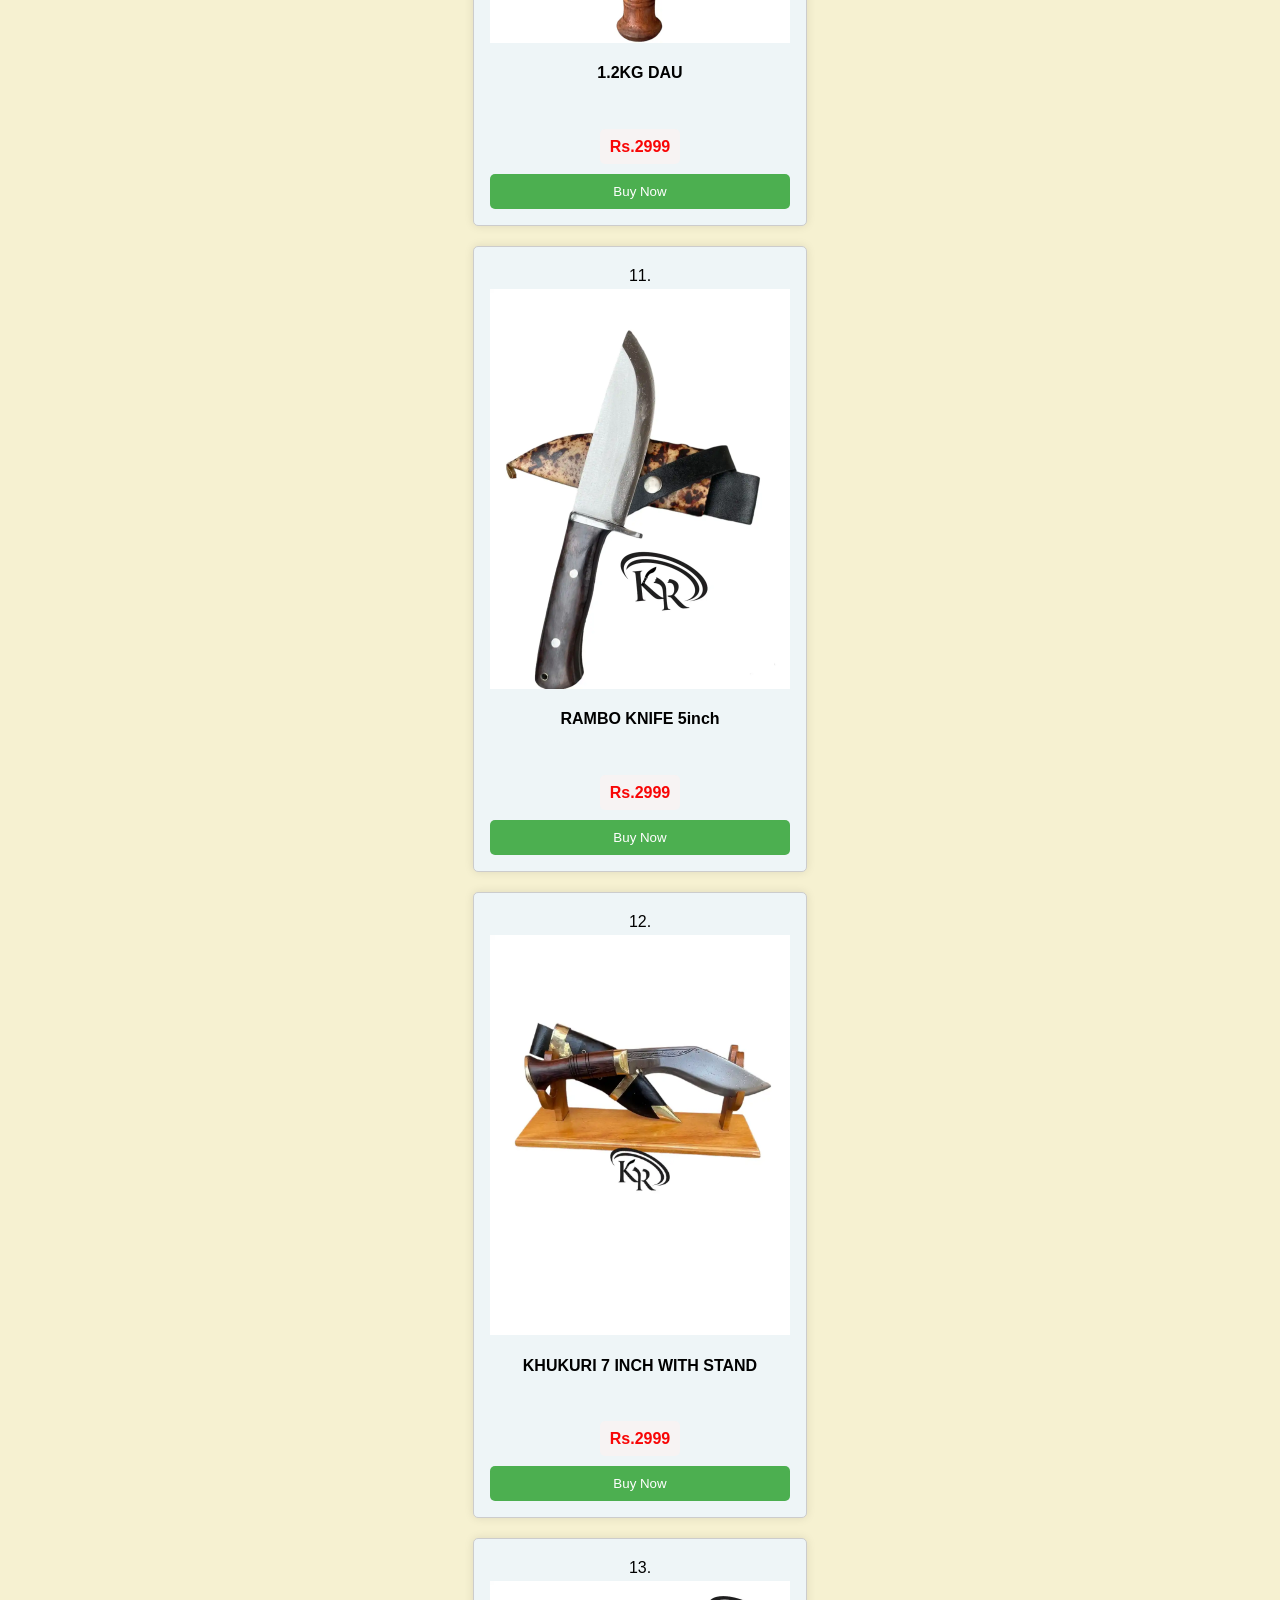
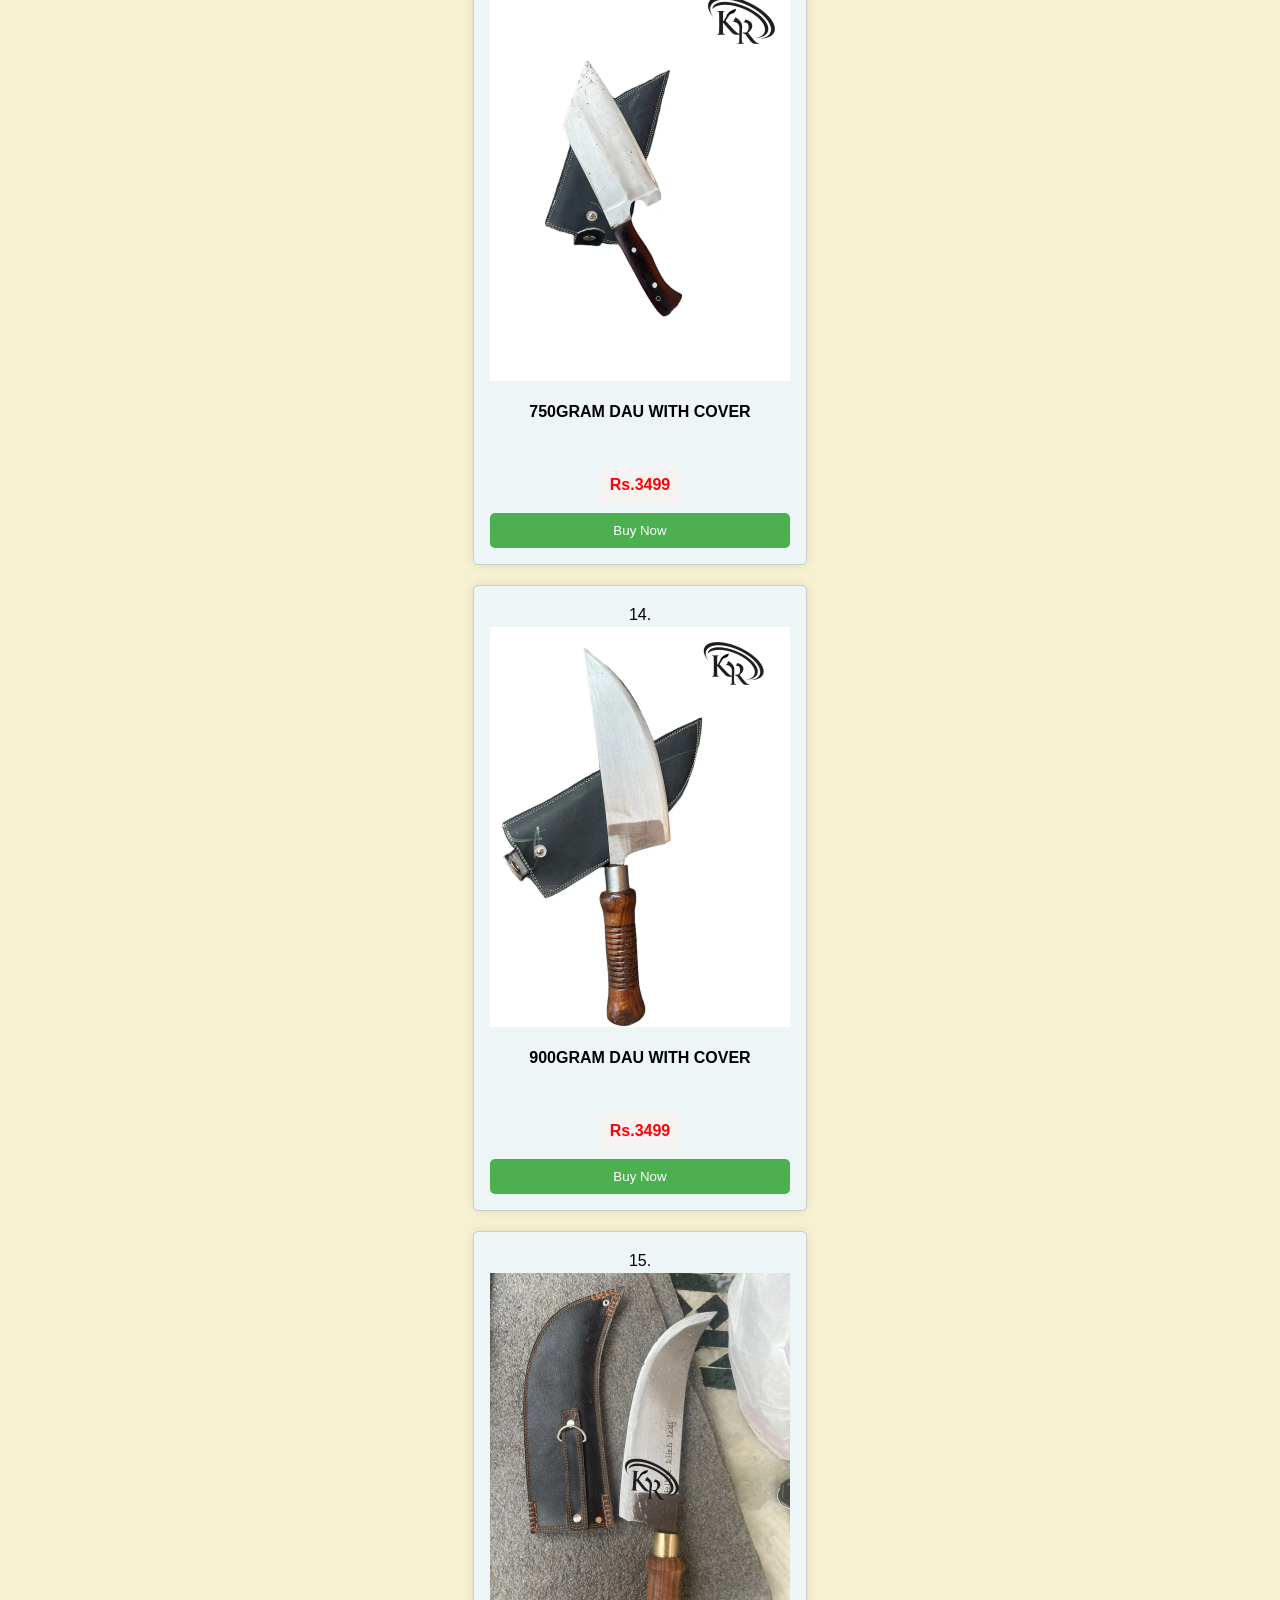
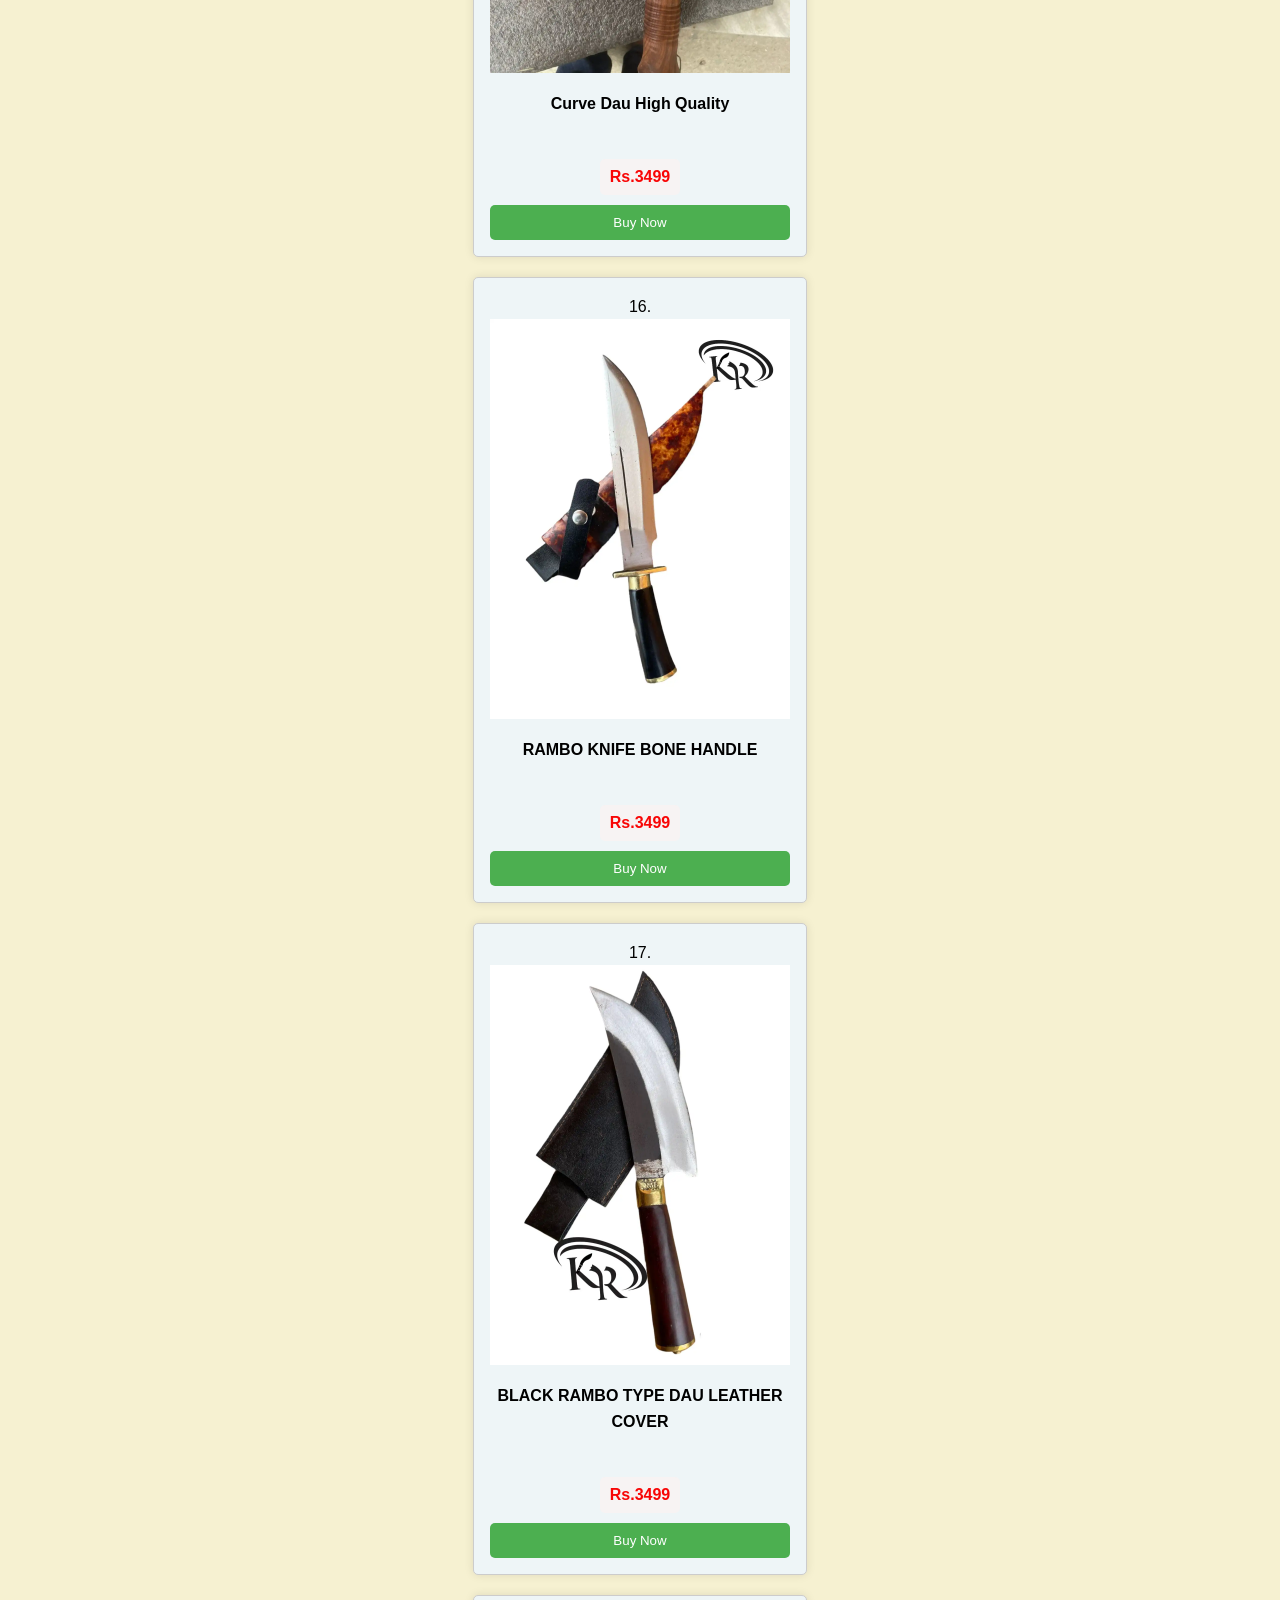
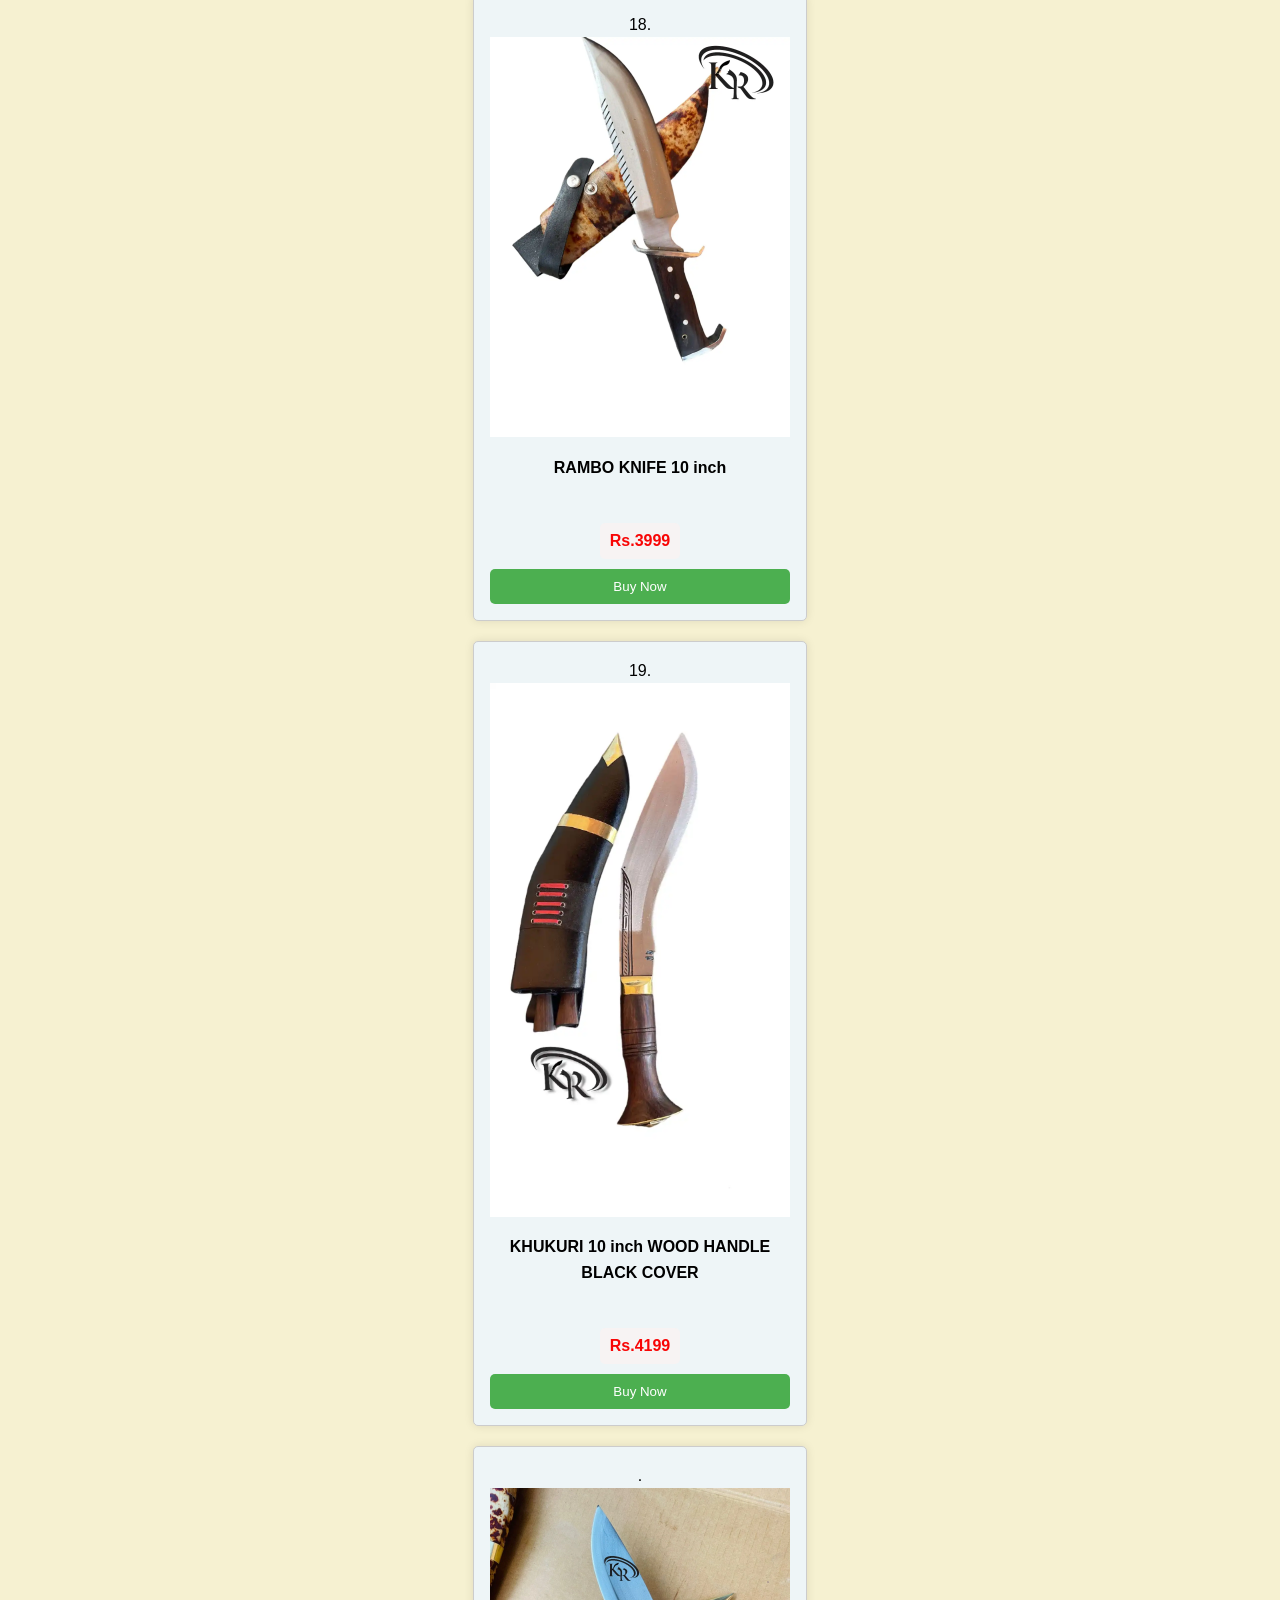
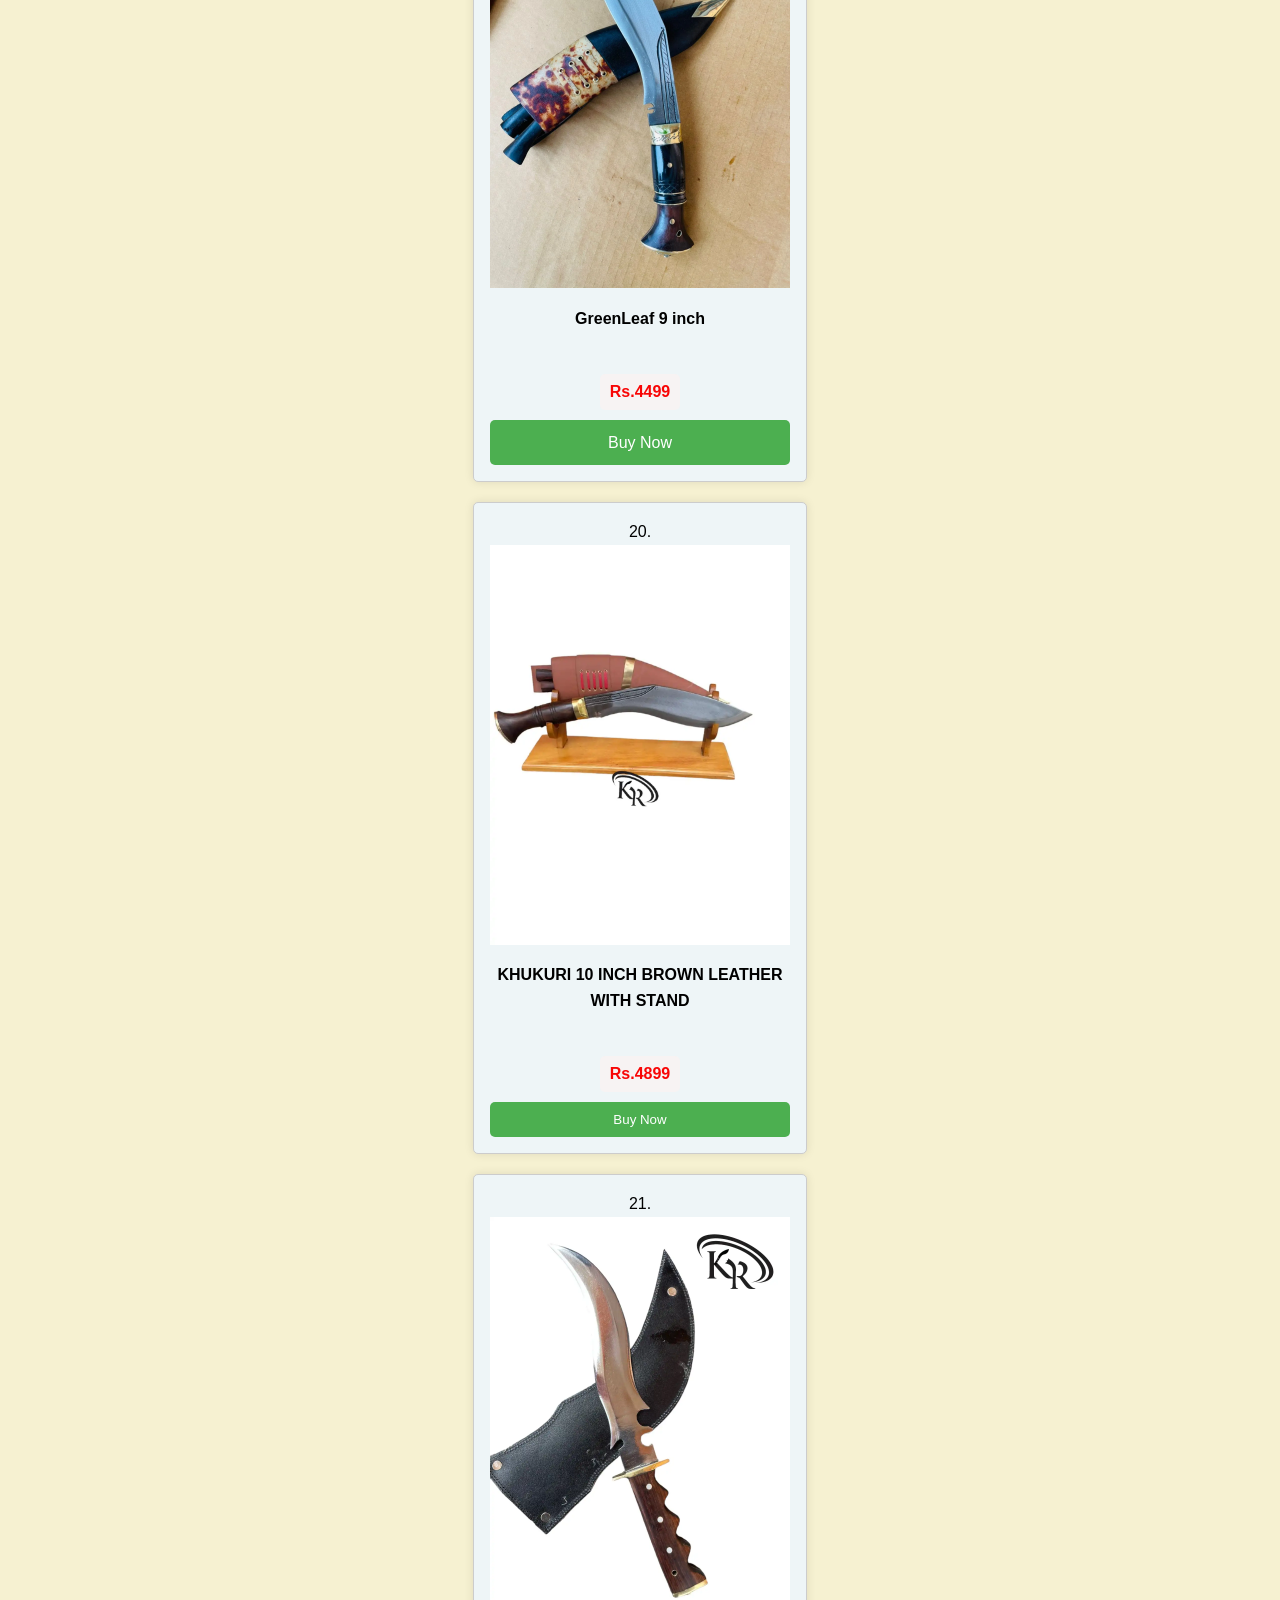
==== commit 51901499: "first commit" ====
--- a/inde.html
+++ b/inde.html
@@ -127,7 +127,7 @@
         </div>
 
 
-    <div class="product">
+     <div class="product">
         <span class="serial-no">2.</span>
     <img src="2p.webp" alt="Product 1">
     <h5>NORMAL DAU</h5>
@@ -181,6 +181,27 @@
     </div>
 
 
+
+    
+    <div class="product">
+        <span class="serial-no">.</span>
+        <img src="66.webp" alt="5 inch Khukuri">
+        <h5>Bhojpuri khukuri 8 inch </h5>
+        <p class="price">Rs.2799</p>
+        <a href="javascript:void(0)" class="buy-btn" onclick="sendWhatsApp('Bhojpuri khukuri 8 inch', 'Rs.2799', '')">Buy Now</a>
+    </div>
+
+
+    <div class="product">
+        <span class="serial-no">.</span>
+        <img src="63.webp" alt="5 inch Khukuri">
+        <h5>Bhojpuri khukuri 8 inch </h5>
+        <p class="price">Rs.2799</p>
+        <a href="javascript:void(0)" class="buy-btn" onclick="sendWhatsApp('Bhojpuri khukuri 8 inch', 'Rs.2799', '')">Buy Now</a>
+    </div>
+
+    
+
  <div class="product">
         <span class="serial-no">8.</span>
         <img src="wow.webp" alt="Product 6">
@@ -281,11 +302,14 @@
         <button class="buy-btn" onclick="sendWhatsApp('KHUKURI 10 inch WOOD HANDLE BLACK COVER', 'Rs.4199','19')">Buy Now</button>
     </div>
 
-
-
-
-
-    
+    <div class="product">
+        <span class="serial-no">.</span>
+        <img src="69.webp" alt="5 inch Khukuri">
+        <h5>GreenLeaf 9 inch </h5>
+        <p class="price">Rs.4499</p>
+        <a href="javascript:void(0)" class="buy-btn" onclick="sendWhatsApp('GreenLeaf 9 inch', 'Rs.4499', '')">Buy Now</a>
+    </div>
+
     <div class="product">
         <span class="serial-no">20.</span>
         <img src="pink.webp" alt="Product 17">
@@ -353,6 +377,8 @@
         <p class="price">Rs.4999</p>
         <button class="buy-btn" onclick="sendWhatsApp('5inch BLADE,BONE HANDLE AND HIDING KHUKURI', 'Rs.5000','27')">Buy Now</button>
     </div>
+
+    
 
  <div class="product">
         <span class="serial-no">28.</span>
@@ -423,6 +449,17 @@
     <p class="price">Rs.4999</p>
     <button class="buy-btn" onclick="sendWhatsApp('BONE HANDLE KHUKURI', 'Rs.4999','35')">Buy Now</button>
 </div>
+
+
+  
+<div class="product">
+    <span class="serial-no">.</span>
+    <img src="64.webp" alt="5 inch Khukuri">
+    <h5>Dragon Eagle  10 inch</h5>
+    <p class="price">Rs.4999</p>
+    <a href="javascript:void(0)" class="buy-btn" onclick="sendWhatsApp('Dragon Eagle  10 inch', 'Rs.4999', '')">Buy Now</a>
+</div>
+
     
   <div class="product">
             <span class="serial-no">36.</span>
@@ -441,6 +478,8 @@
     </div>
 
 
+    
+
     <div class="product">
         <span class="serial-no">38.</span>
         <img src="51.webp" alt="Product 45">
@@ -457,6 +496,17 @@
         <button class="buy-btn" onclick="sendWhatsApp('GREEN LEAFS KHUKURI 10inch', 'Rs.5999','39')">Buy Now</button>
     </div>
 
+
+    <div class="product">
+        <span class="serial-no">.</span>
+        <img src="70.webp" alt="5 inch Khukuri">
+        <h5>GreenLeaf 10 inch black cover</h5>
+        <p class="price">Rs.5999</p>
+        <a href="javascript:void(0)" class="buy-btn" onclick="sendWhatsApp('GreenLeaf 10 inch black cover', 'Rs.5999', '')">Buy Now</a>
+    </div>
+
+    
+
  <div class="product">
         <span class="serial-no">40.</span>
         <img src="silver.webp" alt="Product 20">
@@ -464,6 +514,17 @@
         <p class="price">Rs.6499</p>
         <button class="buy-btn" onclick="sendWhatsApp('SIRUPATE KHUKURI ALUMINIUM HANDLE 13 INCH', 'Rs.6499','40')">Buy Now</button>
     </div>
+
+
+        
+    <div class="product">
+        <span class="serial-no">.</span>
+        <img src="65.webp" alt="5 inch Khukuri">
+        <h5>GreenLeaf 12 inch  </h5>
+        <p class="price">Rs.6499</p>
+        <a href="javascript:void(0)" class="buy-btn" onclick="sendWhatsApp('GreenLeaf 12 inch', 'Rs.6499', '')">Buy Now</a>
+    </div>
+
 
     <div class="product">
         <span class="serial-no">41.</span>
@@ -480,6 +541,15 @@
             <p class="price">Rs.6499</p>
             <button class="buy-btn" onclick="sendWhatsApp('Khoda Type Dau', 'Rs.6499','42')">Buy Now</button>
       </div>
+
+
+      <div class="product">
+        <span class="serial-no">.</span>
+        <img src="68.webp" alt="5 inch Khukuri">
+        <h5>Dragon eagel10 inch ganga wall</h5>
+        <p class="price">Rs.6500</p>
+        <a href="javascript:void(0)" class="buy-btn" onclick="sendWhatsApp('Dragon eagel 10 inch ganga wall', 'Rs.6500', '')">Buy Now</a>
+    </div>
 
       
     <div class="product">
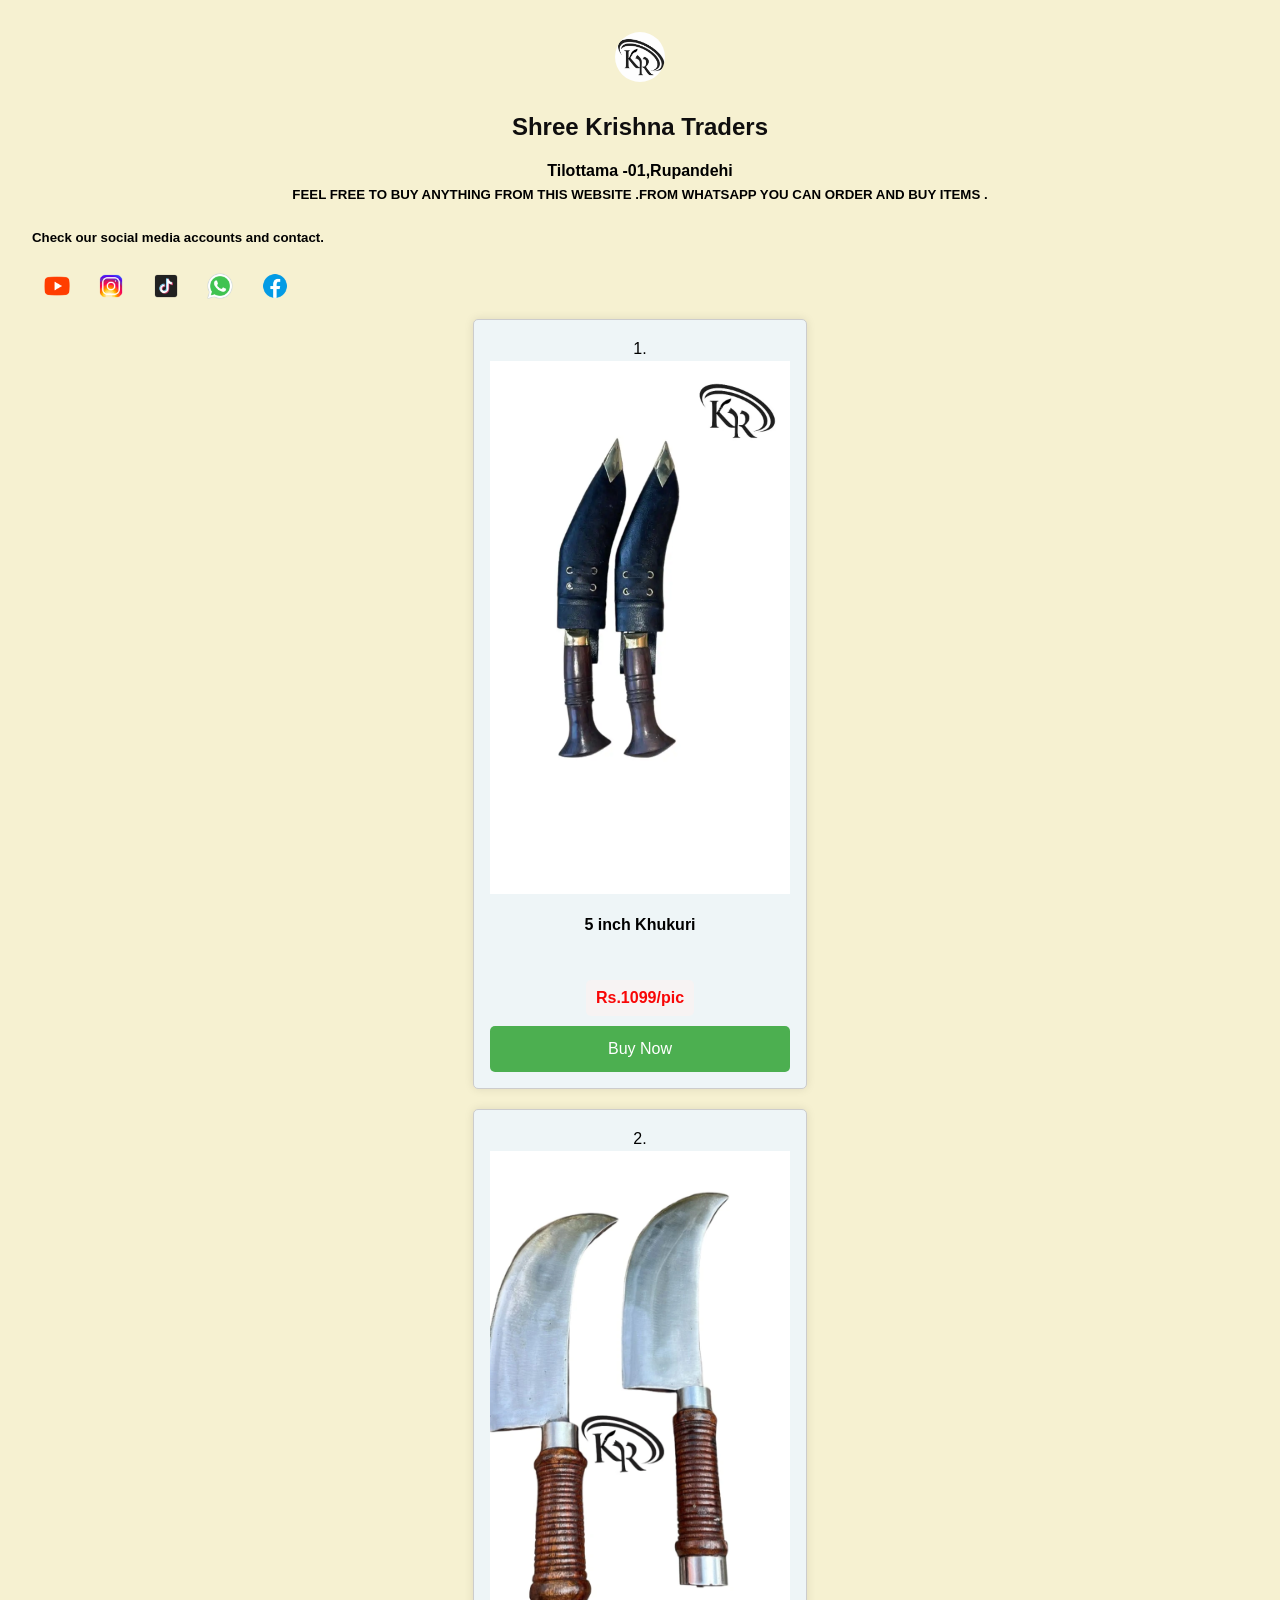
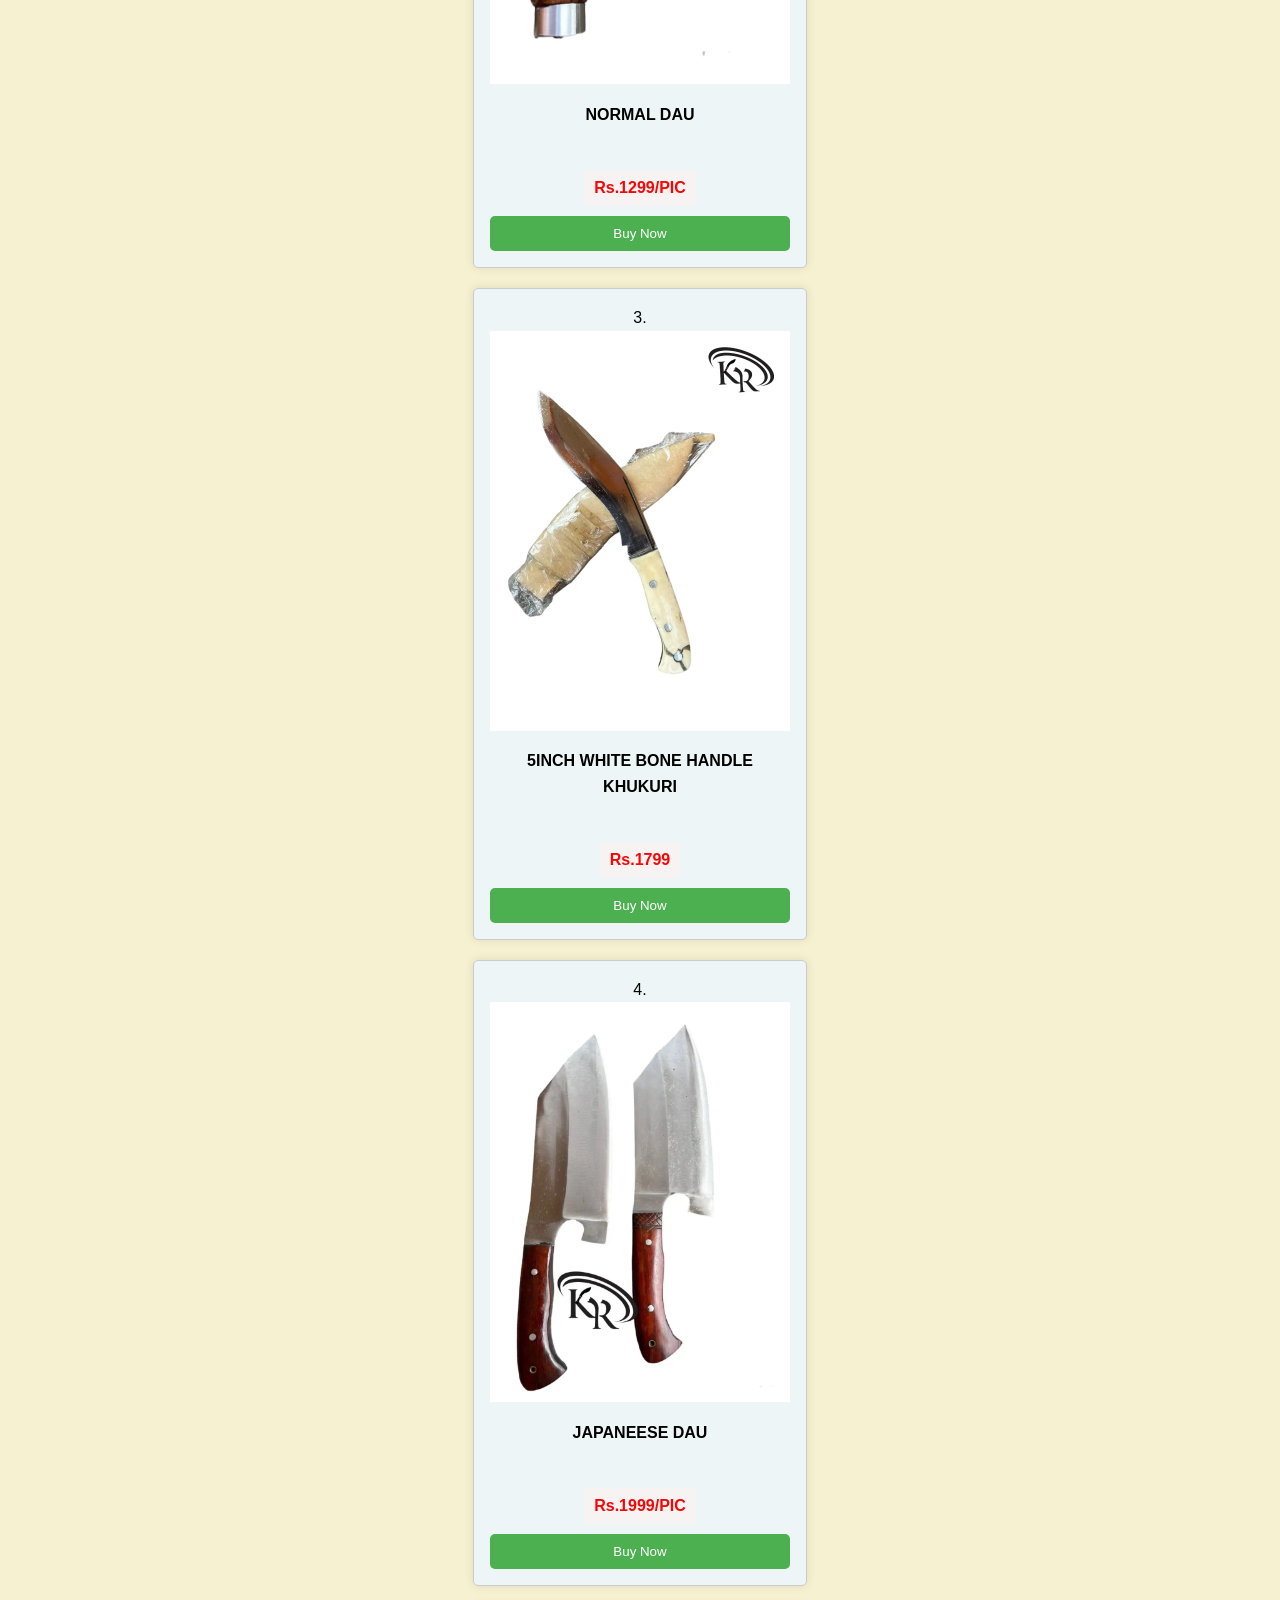
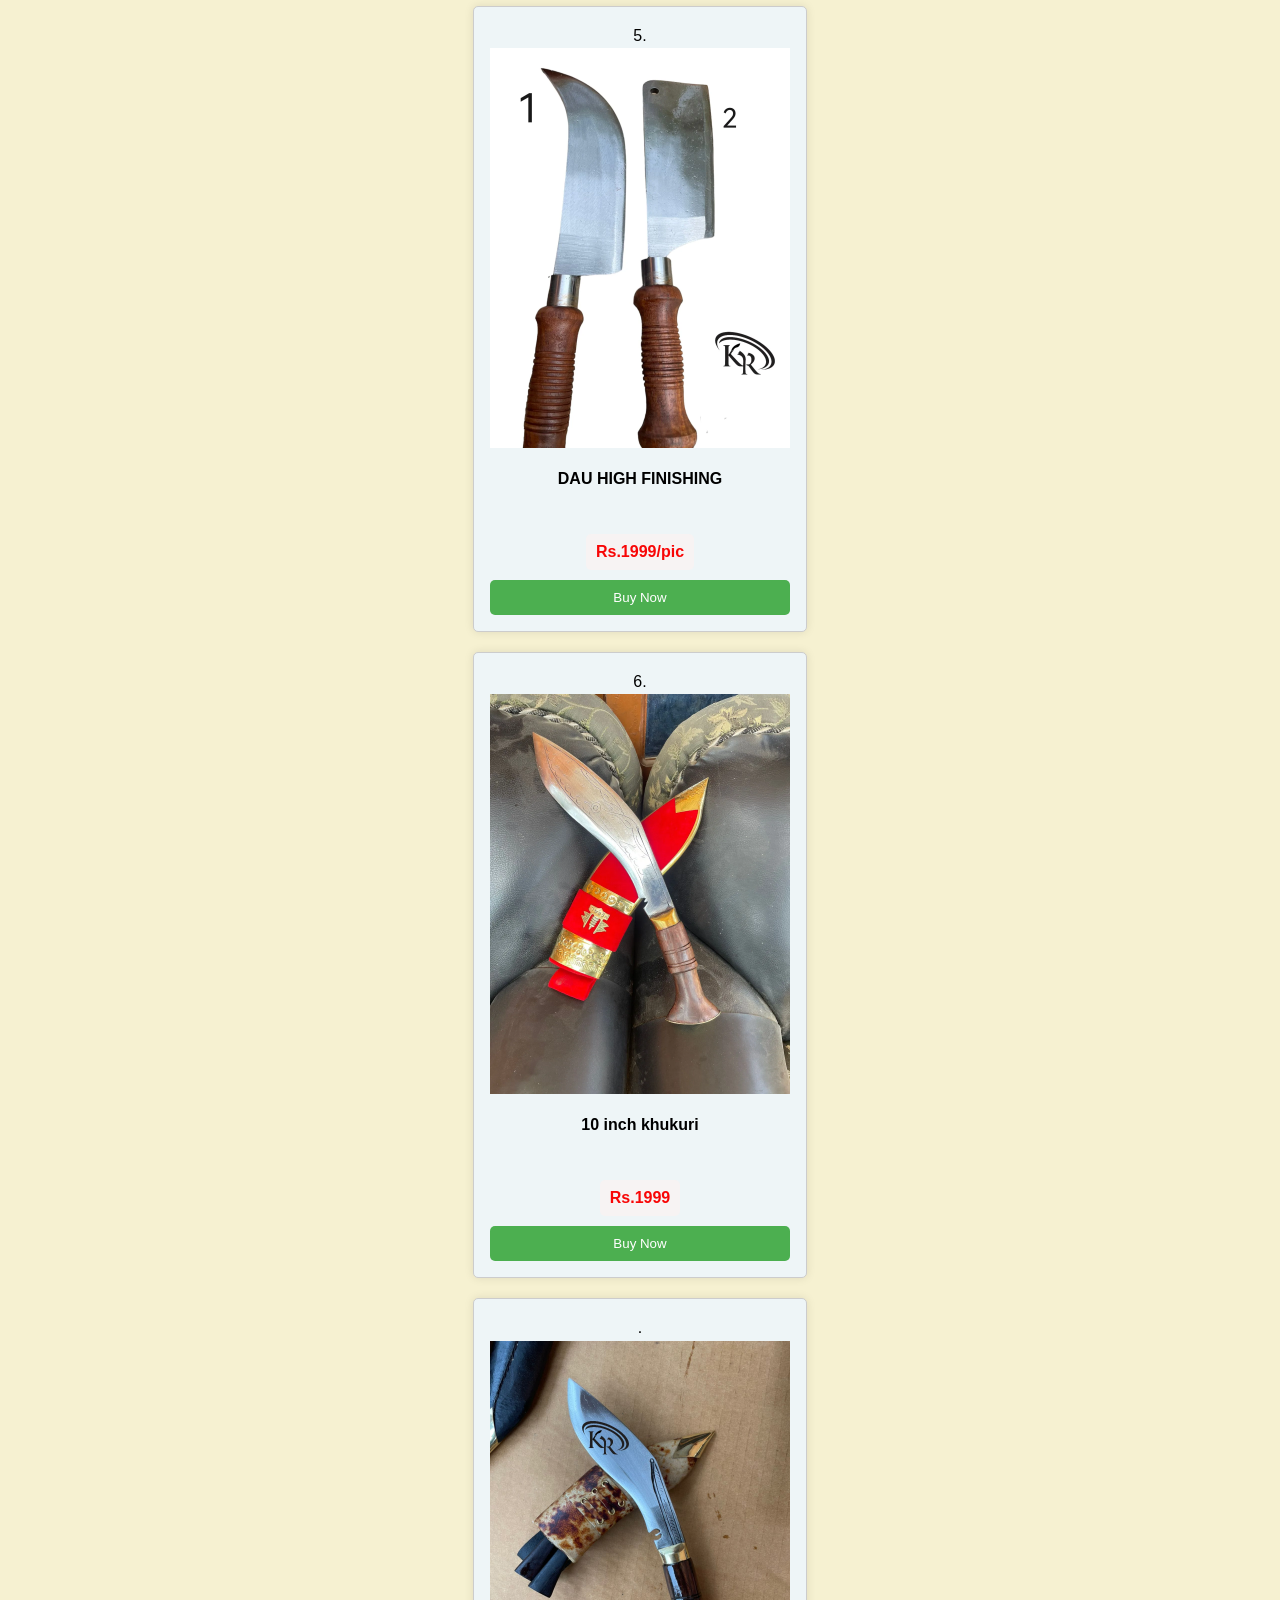
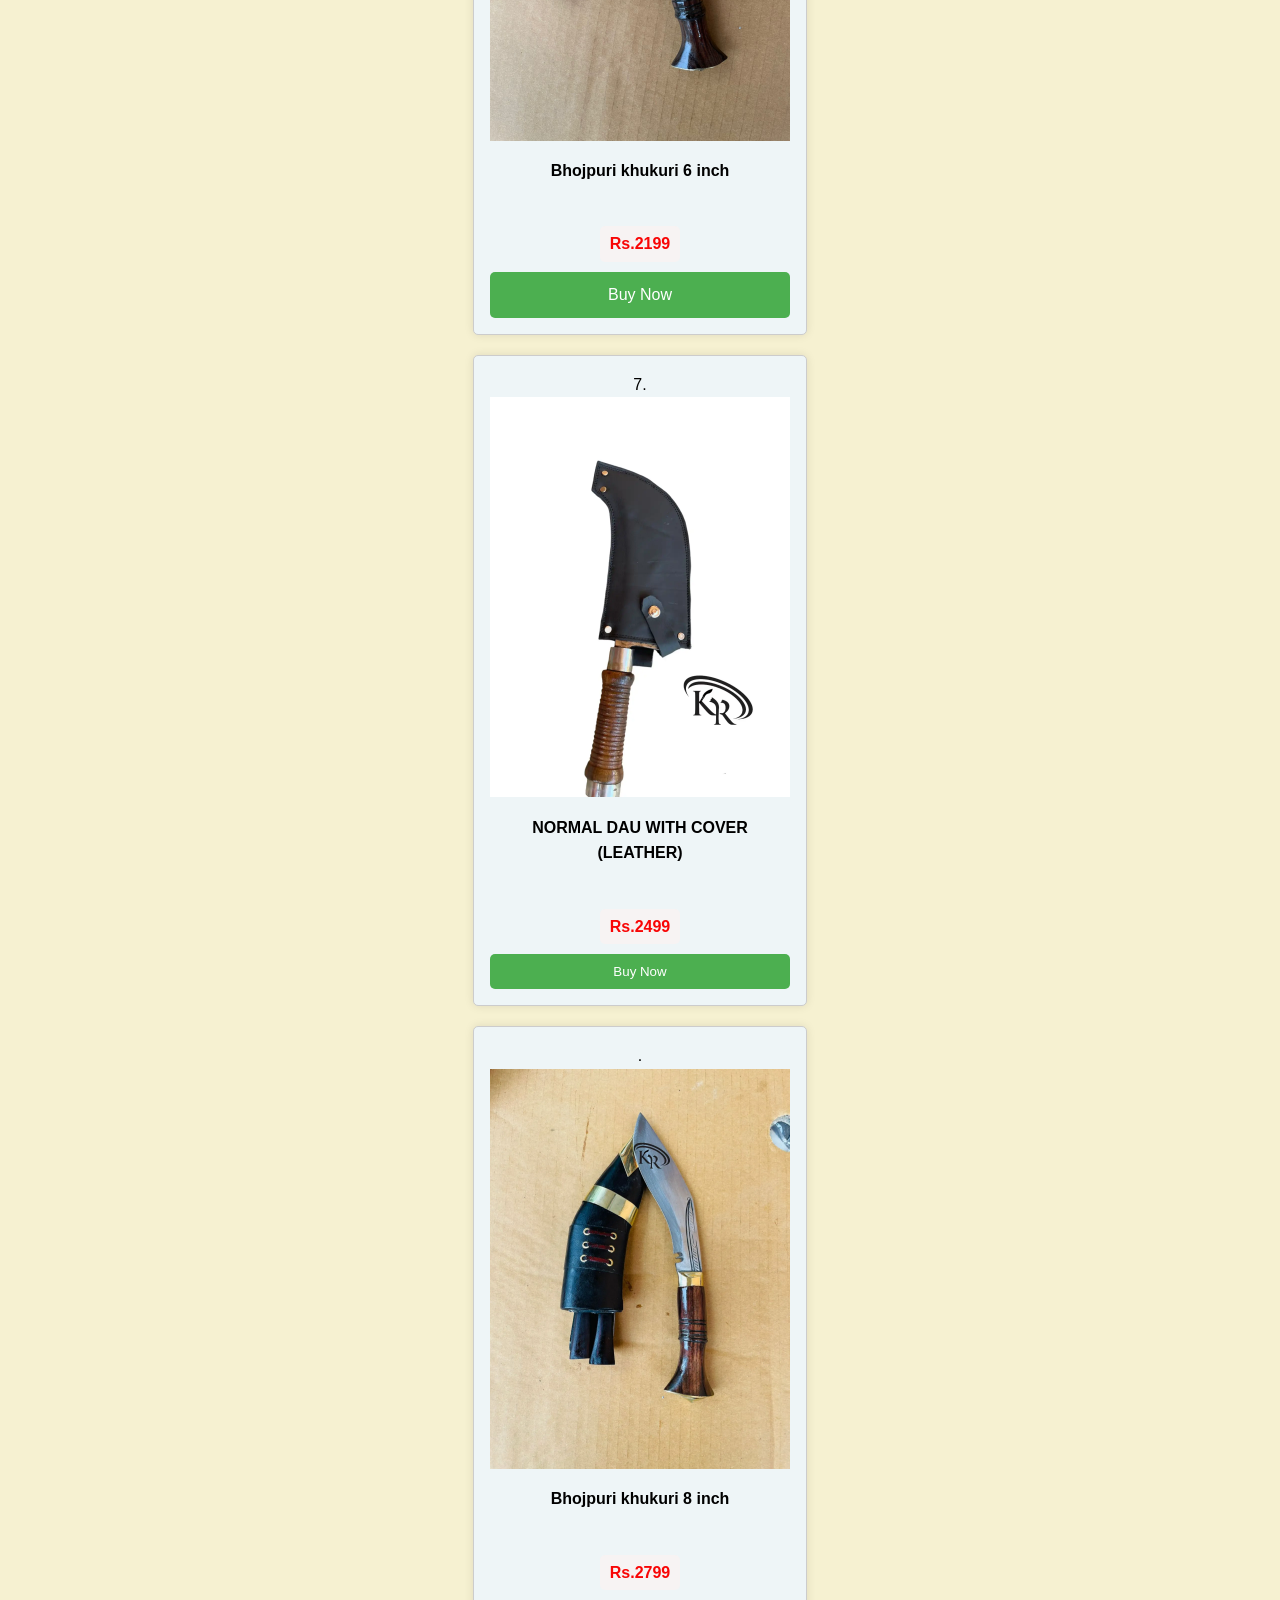
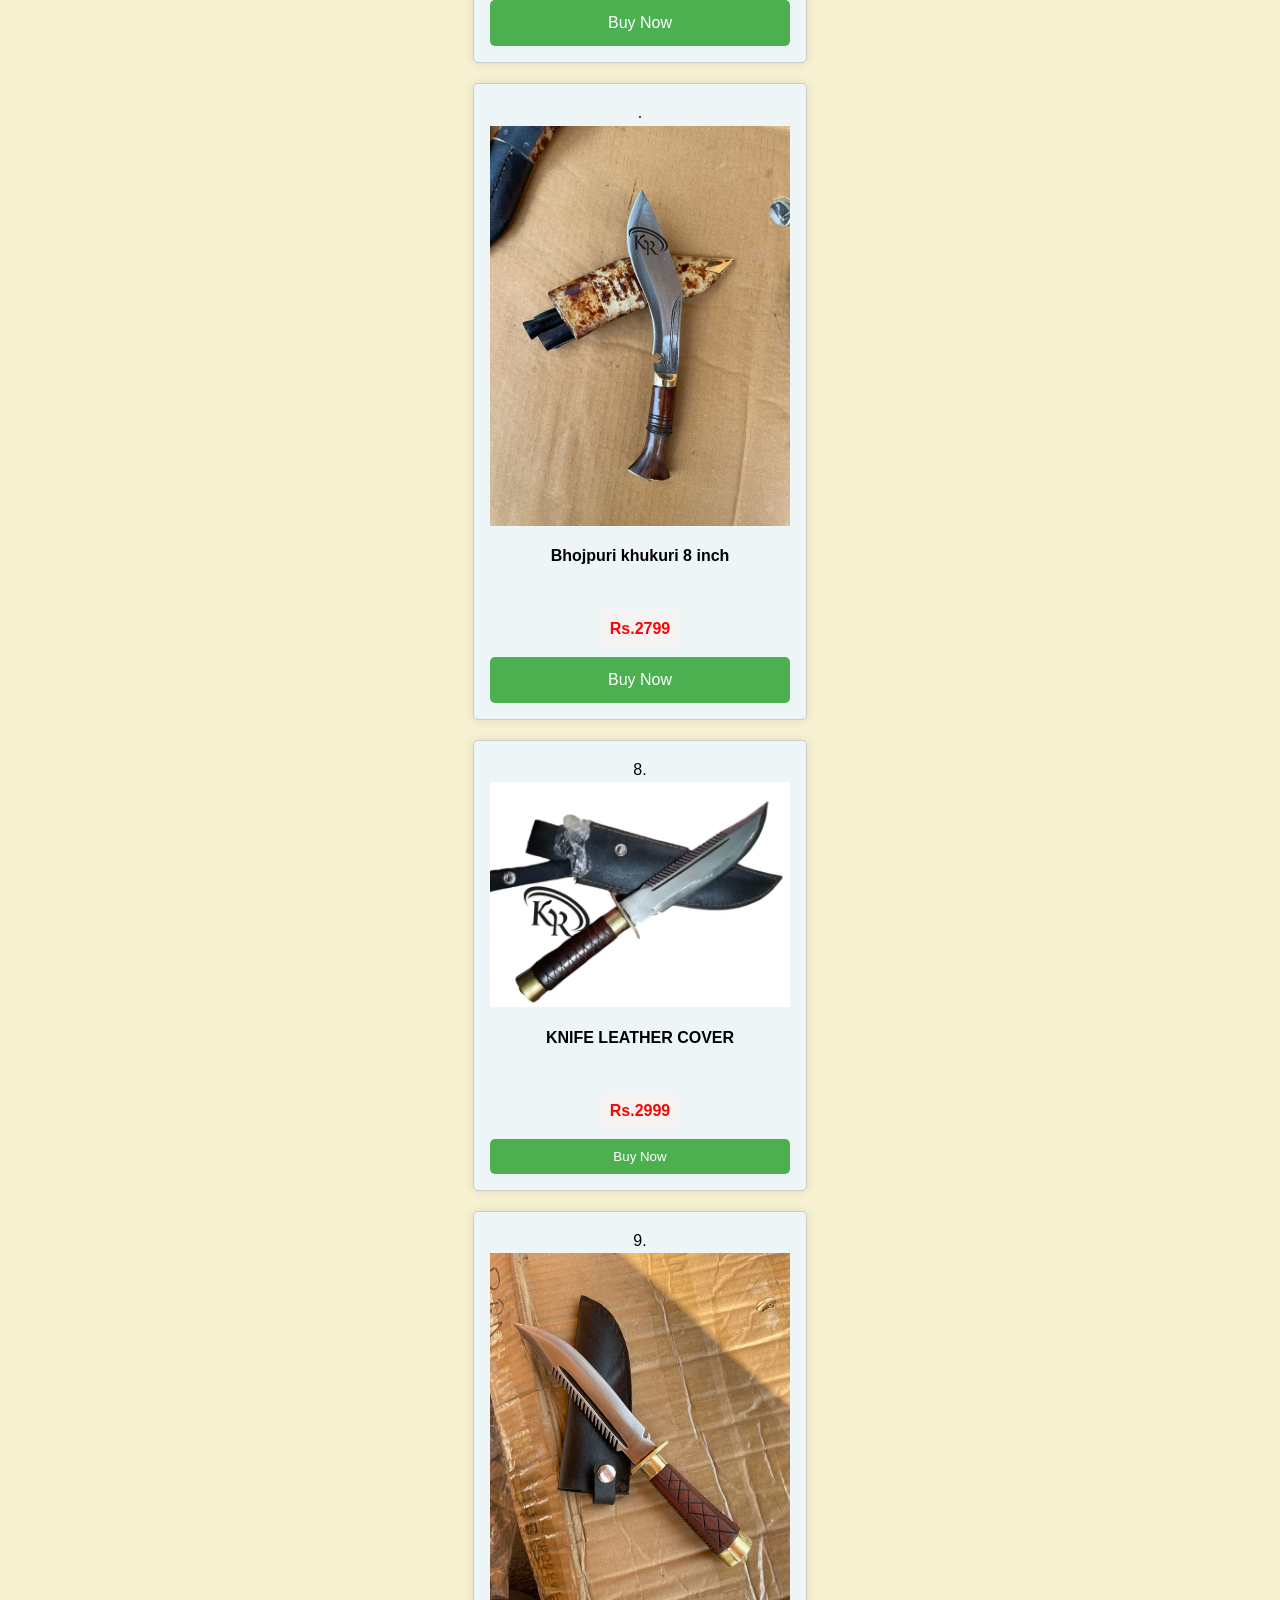
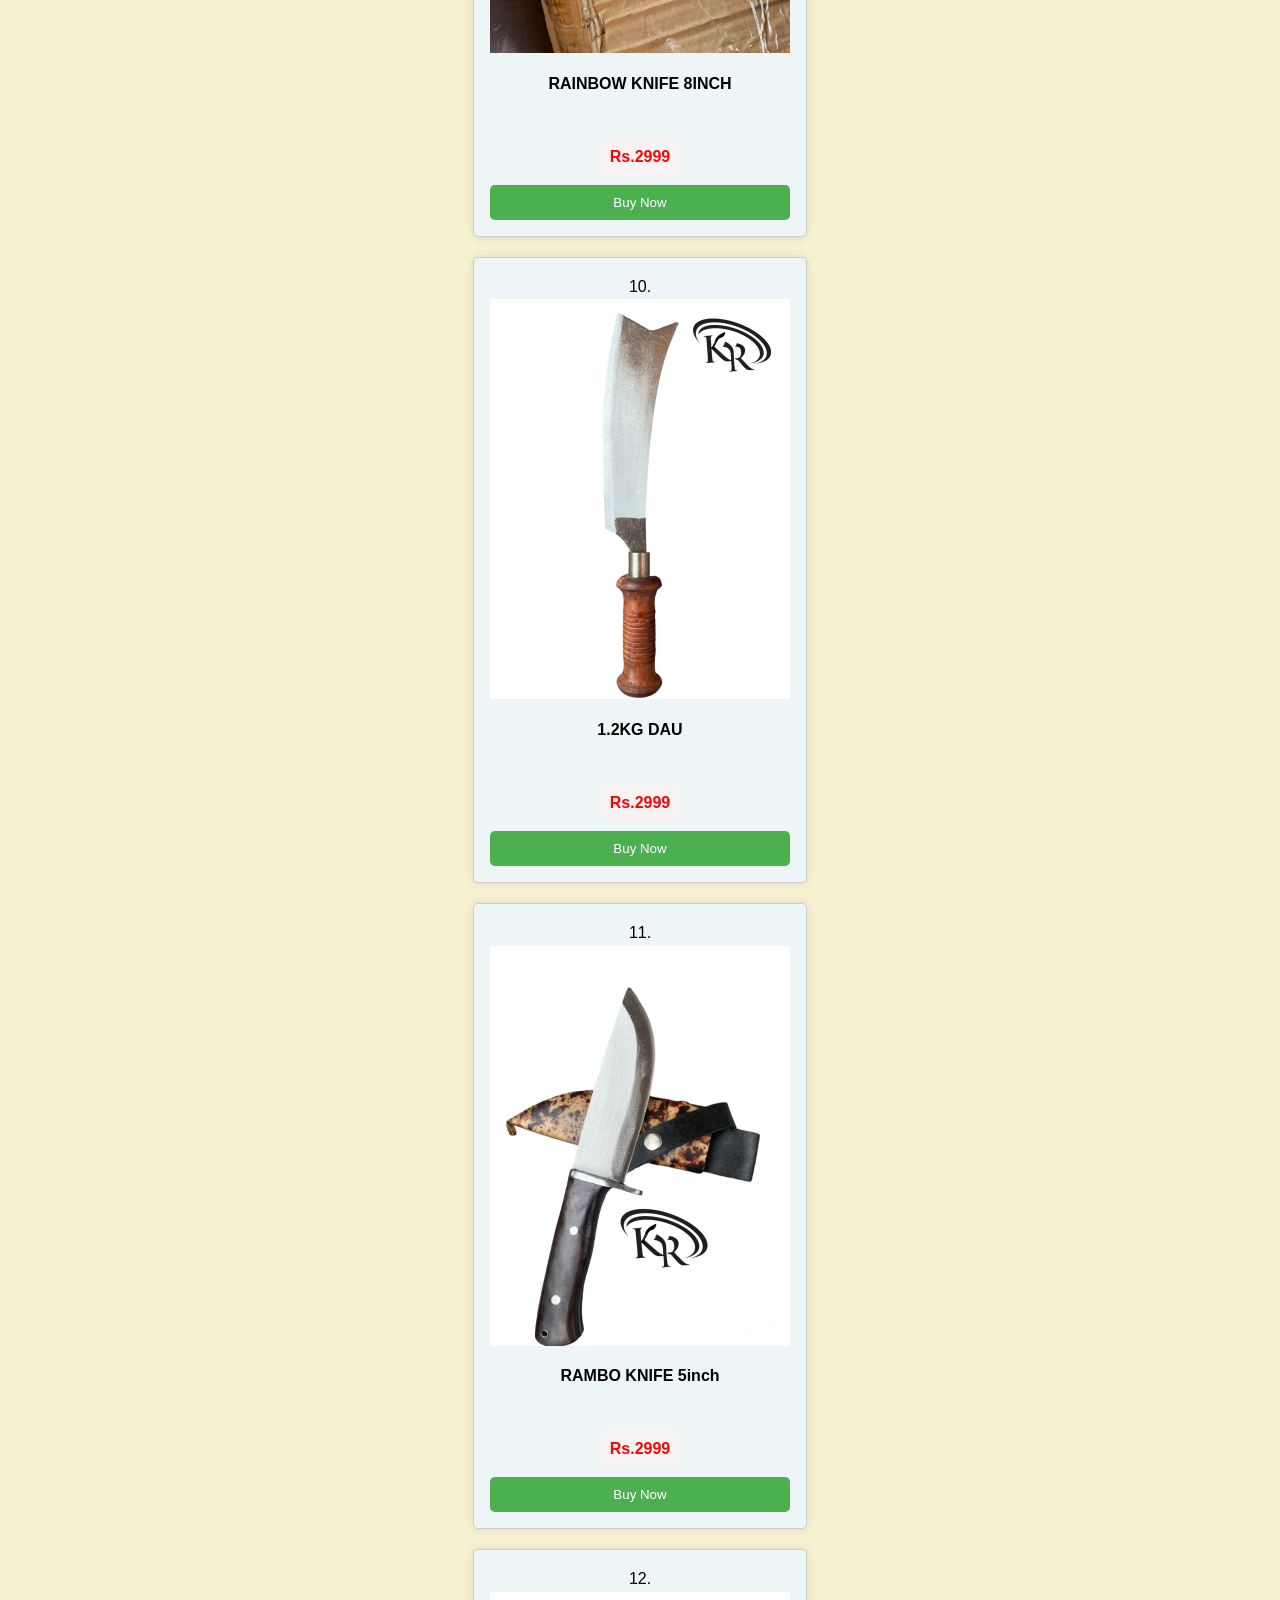
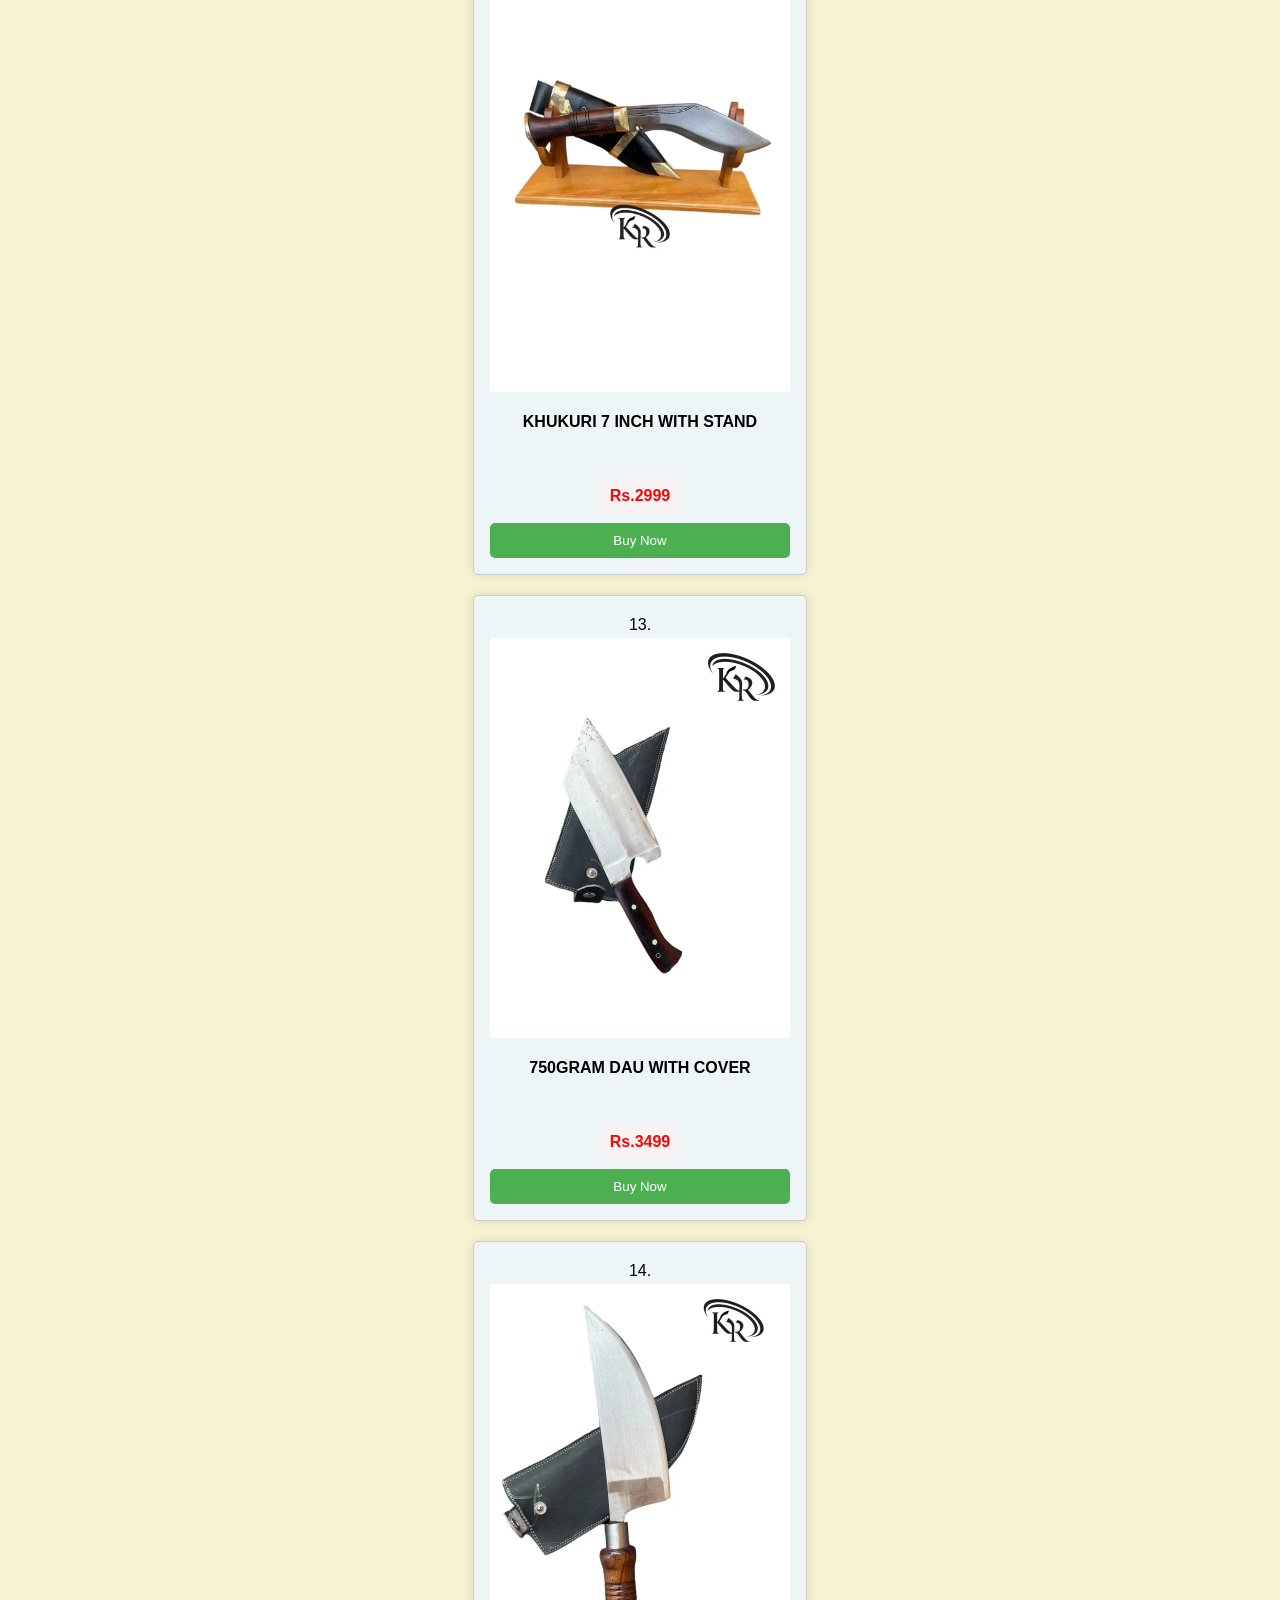
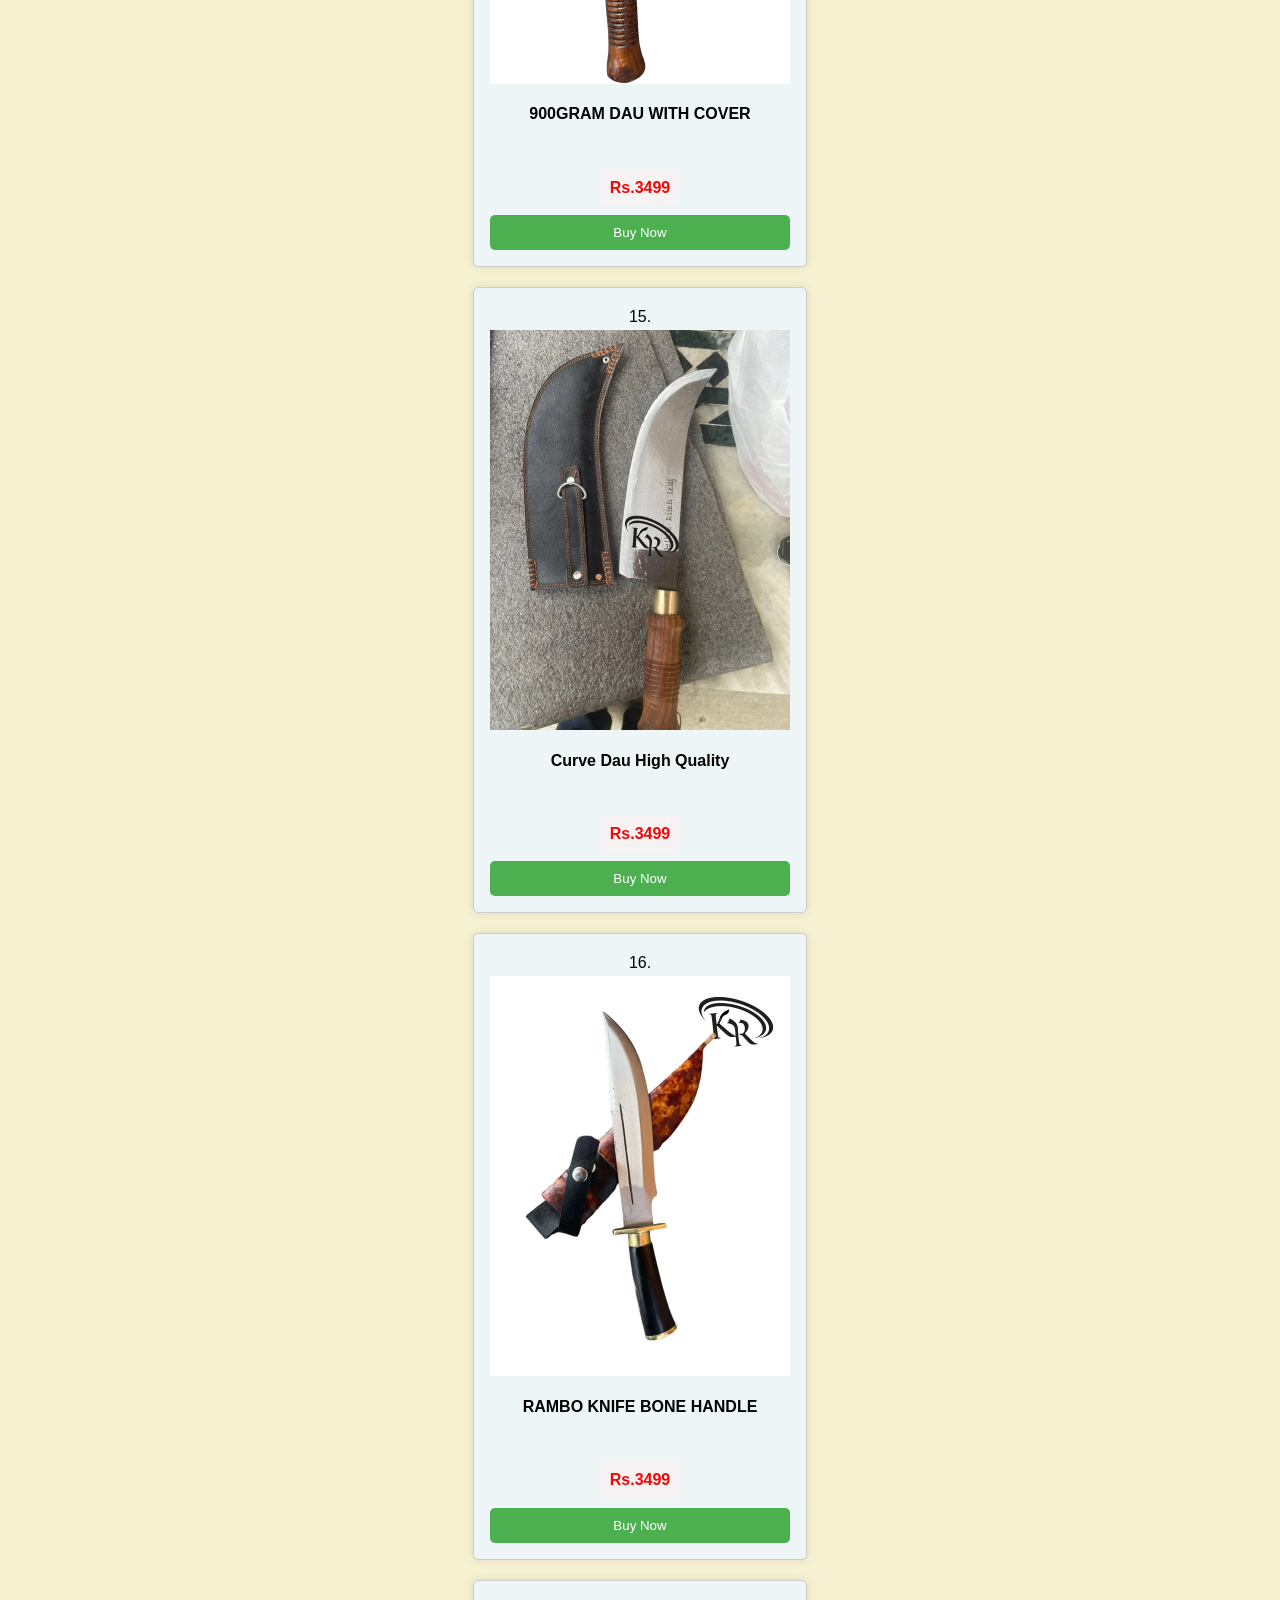
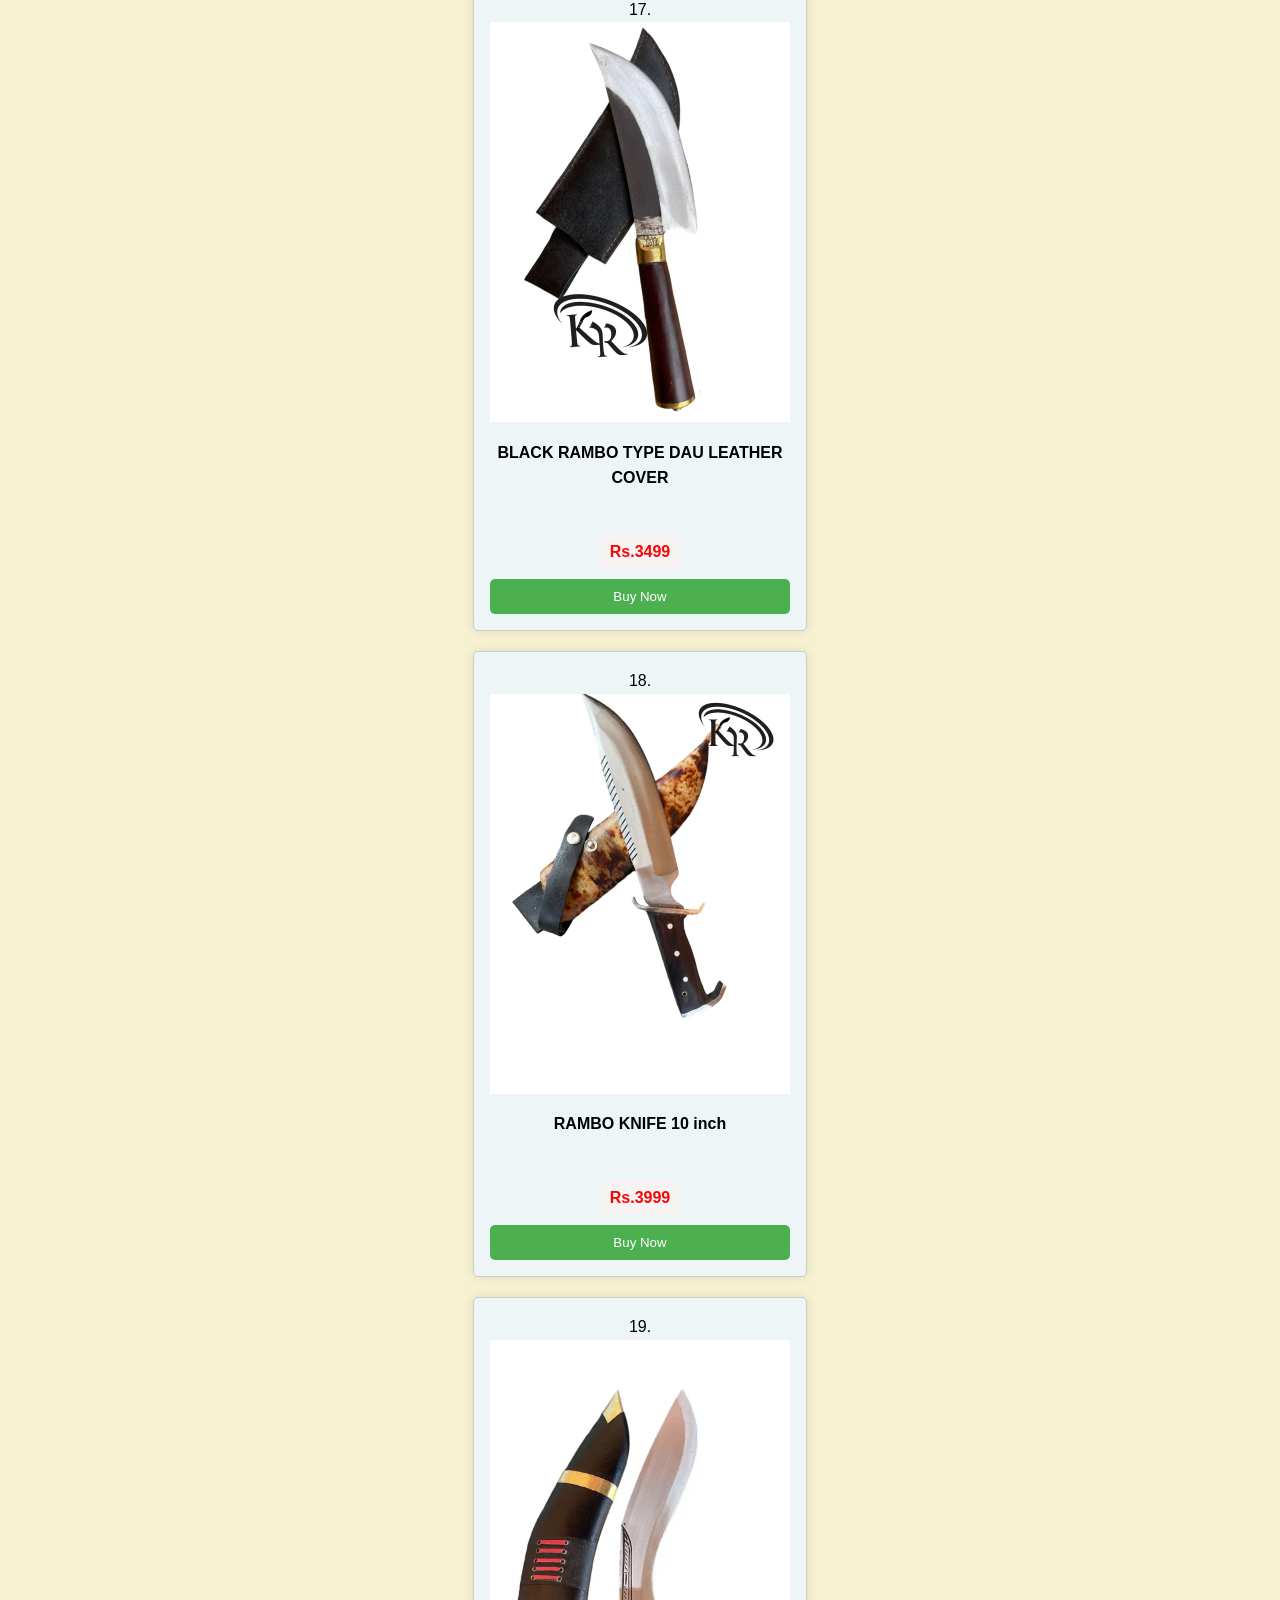
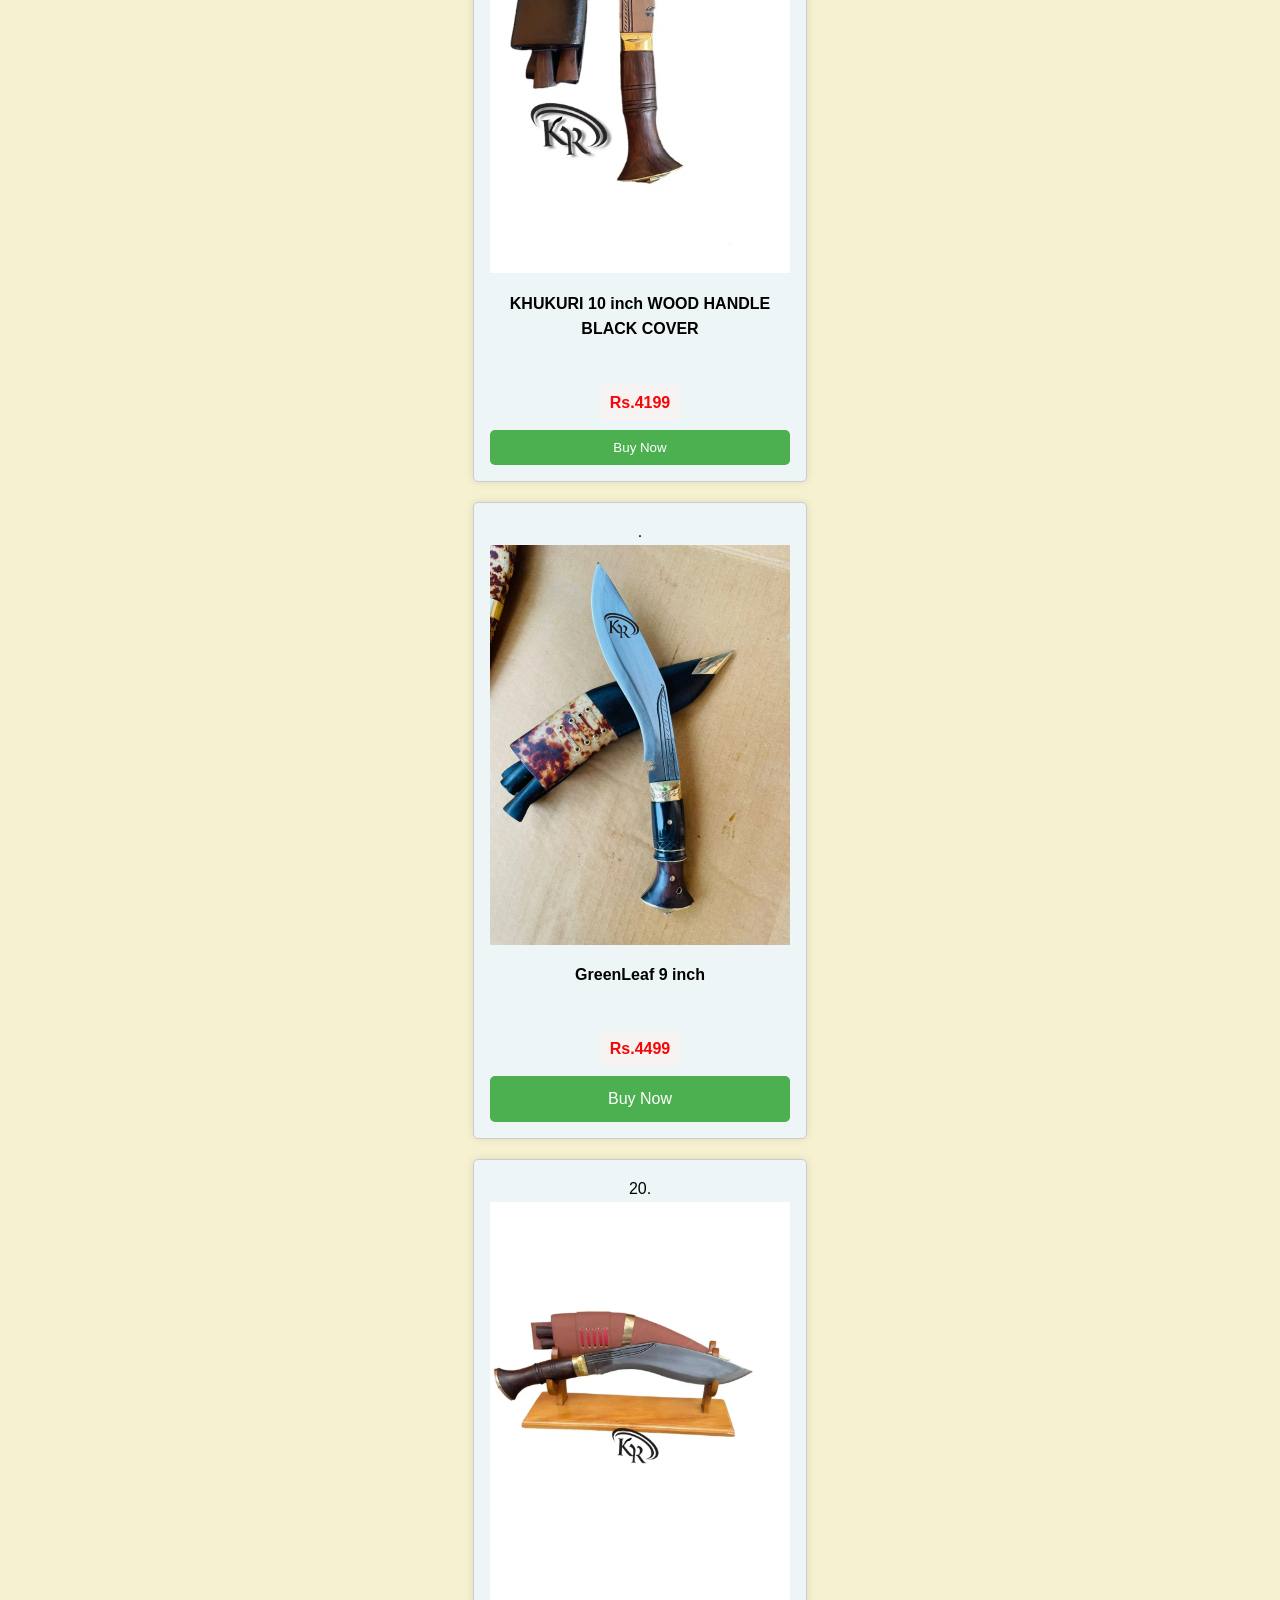
==== commit e545241c: "first commit" ====
--- a/inde.html
+++ b/inde.html
@@ -170,6 +170,15 @@
 
 
 
+<div class="product">
+    <span class="serial-no">.</span>
+    <img src="71.webp" alt="6 inch Khukuri">
+    <h5>Bhojpuri khukuri 6 inch </h5>
+    <p class="price">Rs.2199</p>
+    <a href="javascript:void(0)" class="buy-btn" onclick="sendWhatsApp('Bhojpuri khukuri 6 inch', 'Rs.2199', '')">Buy Now</a>
+</div>
+
+
 
 
    <div class="product">
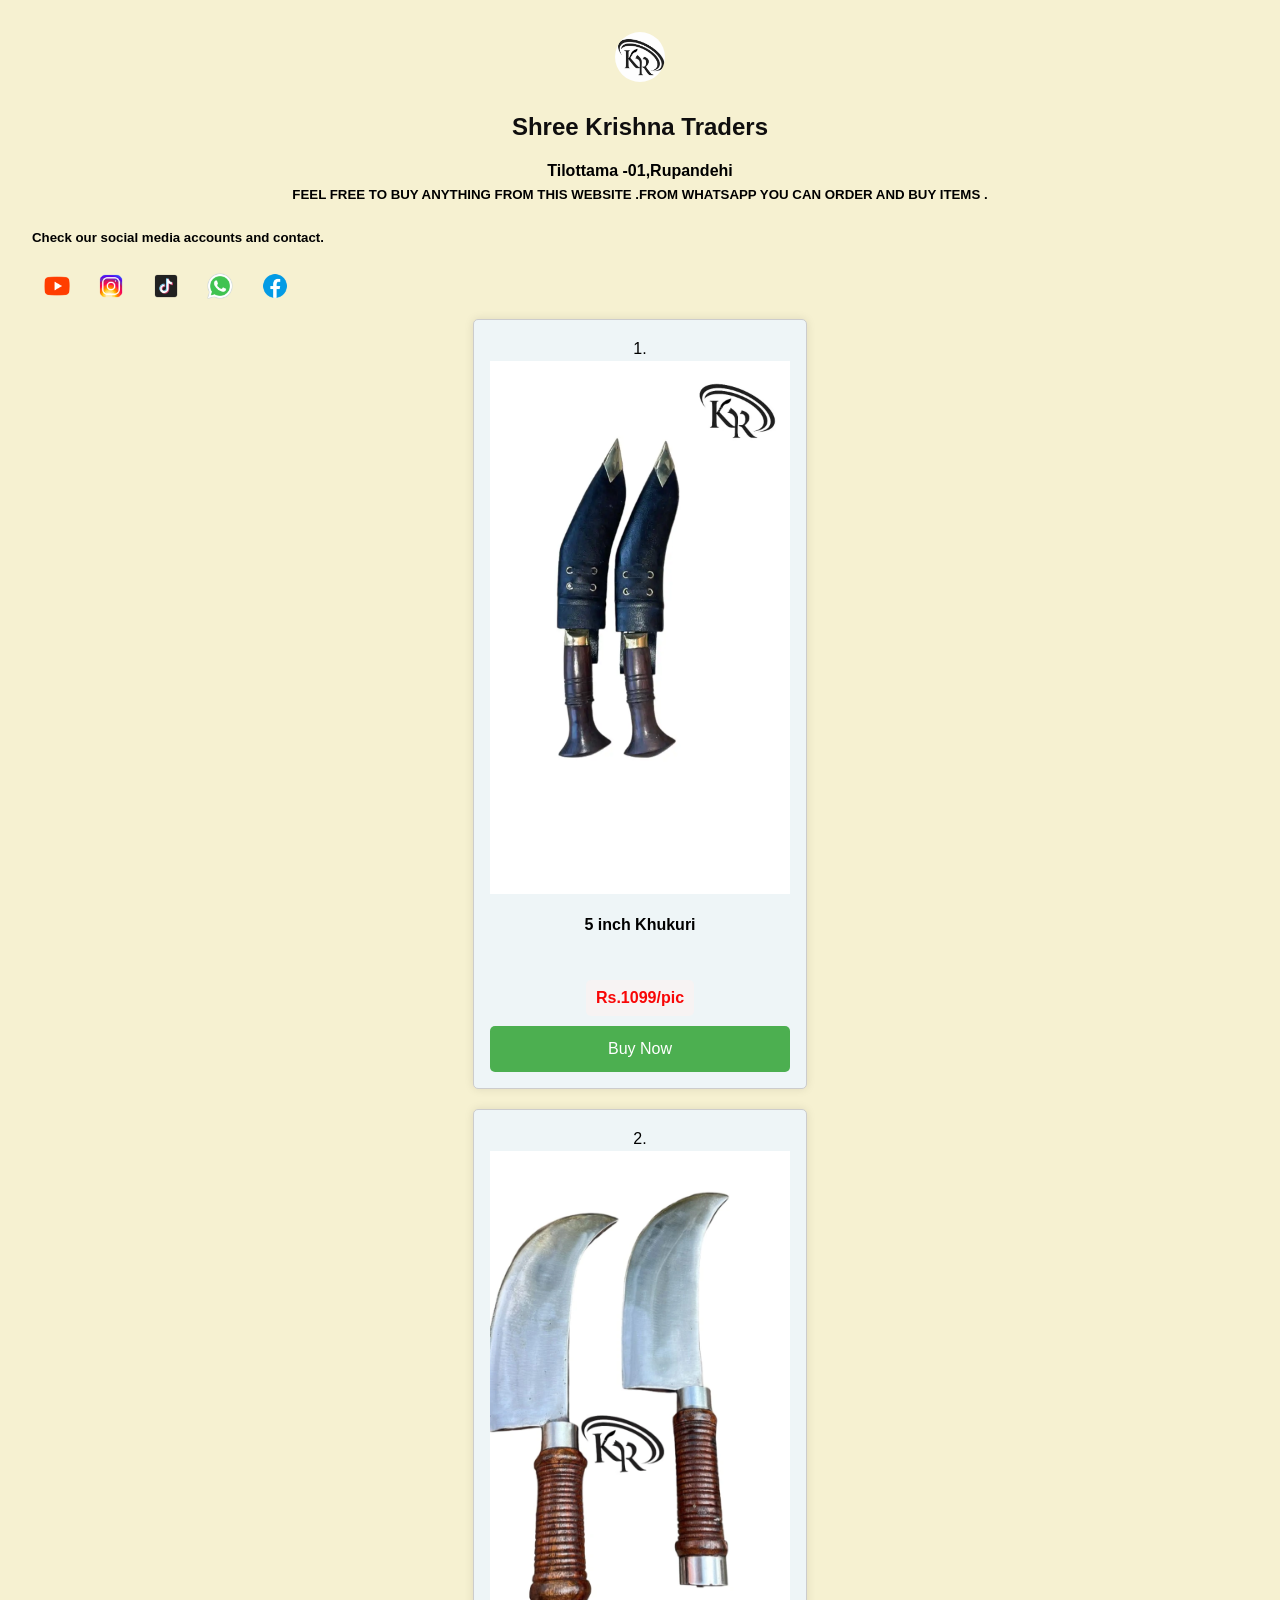
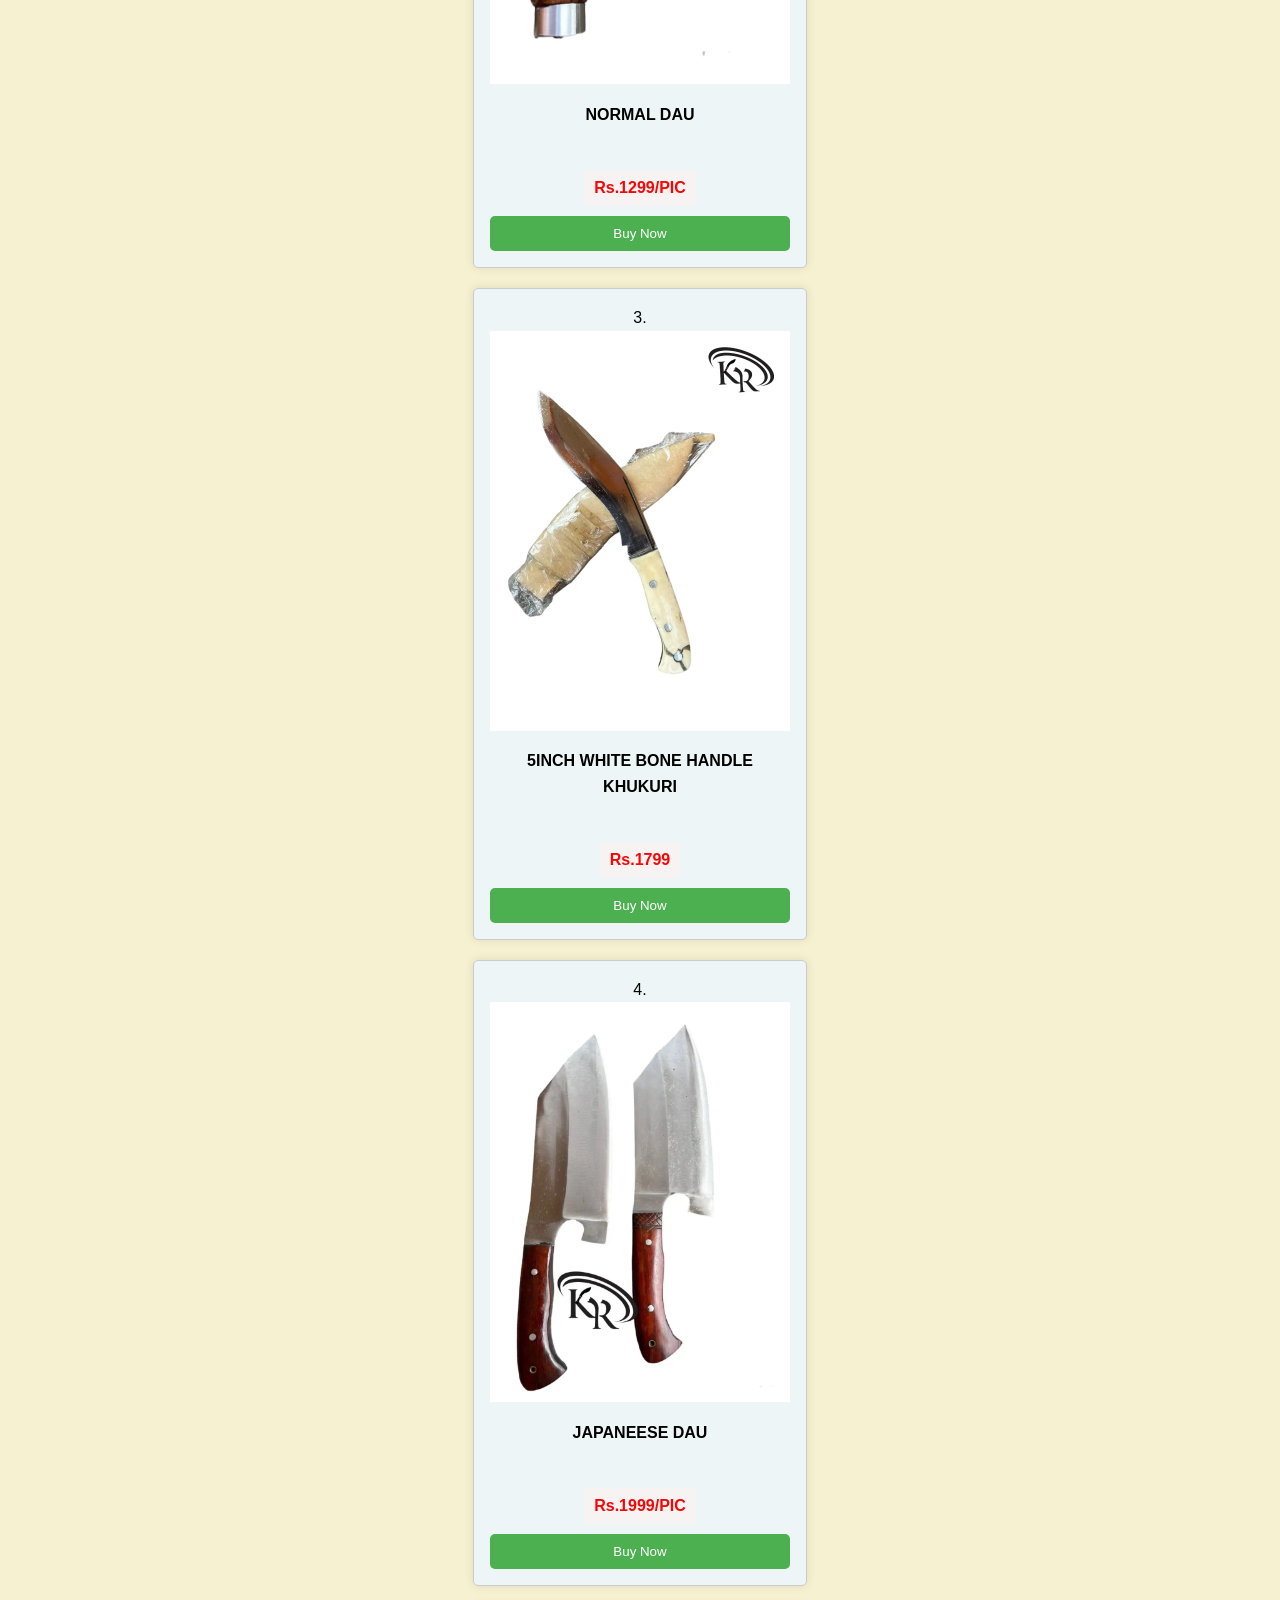
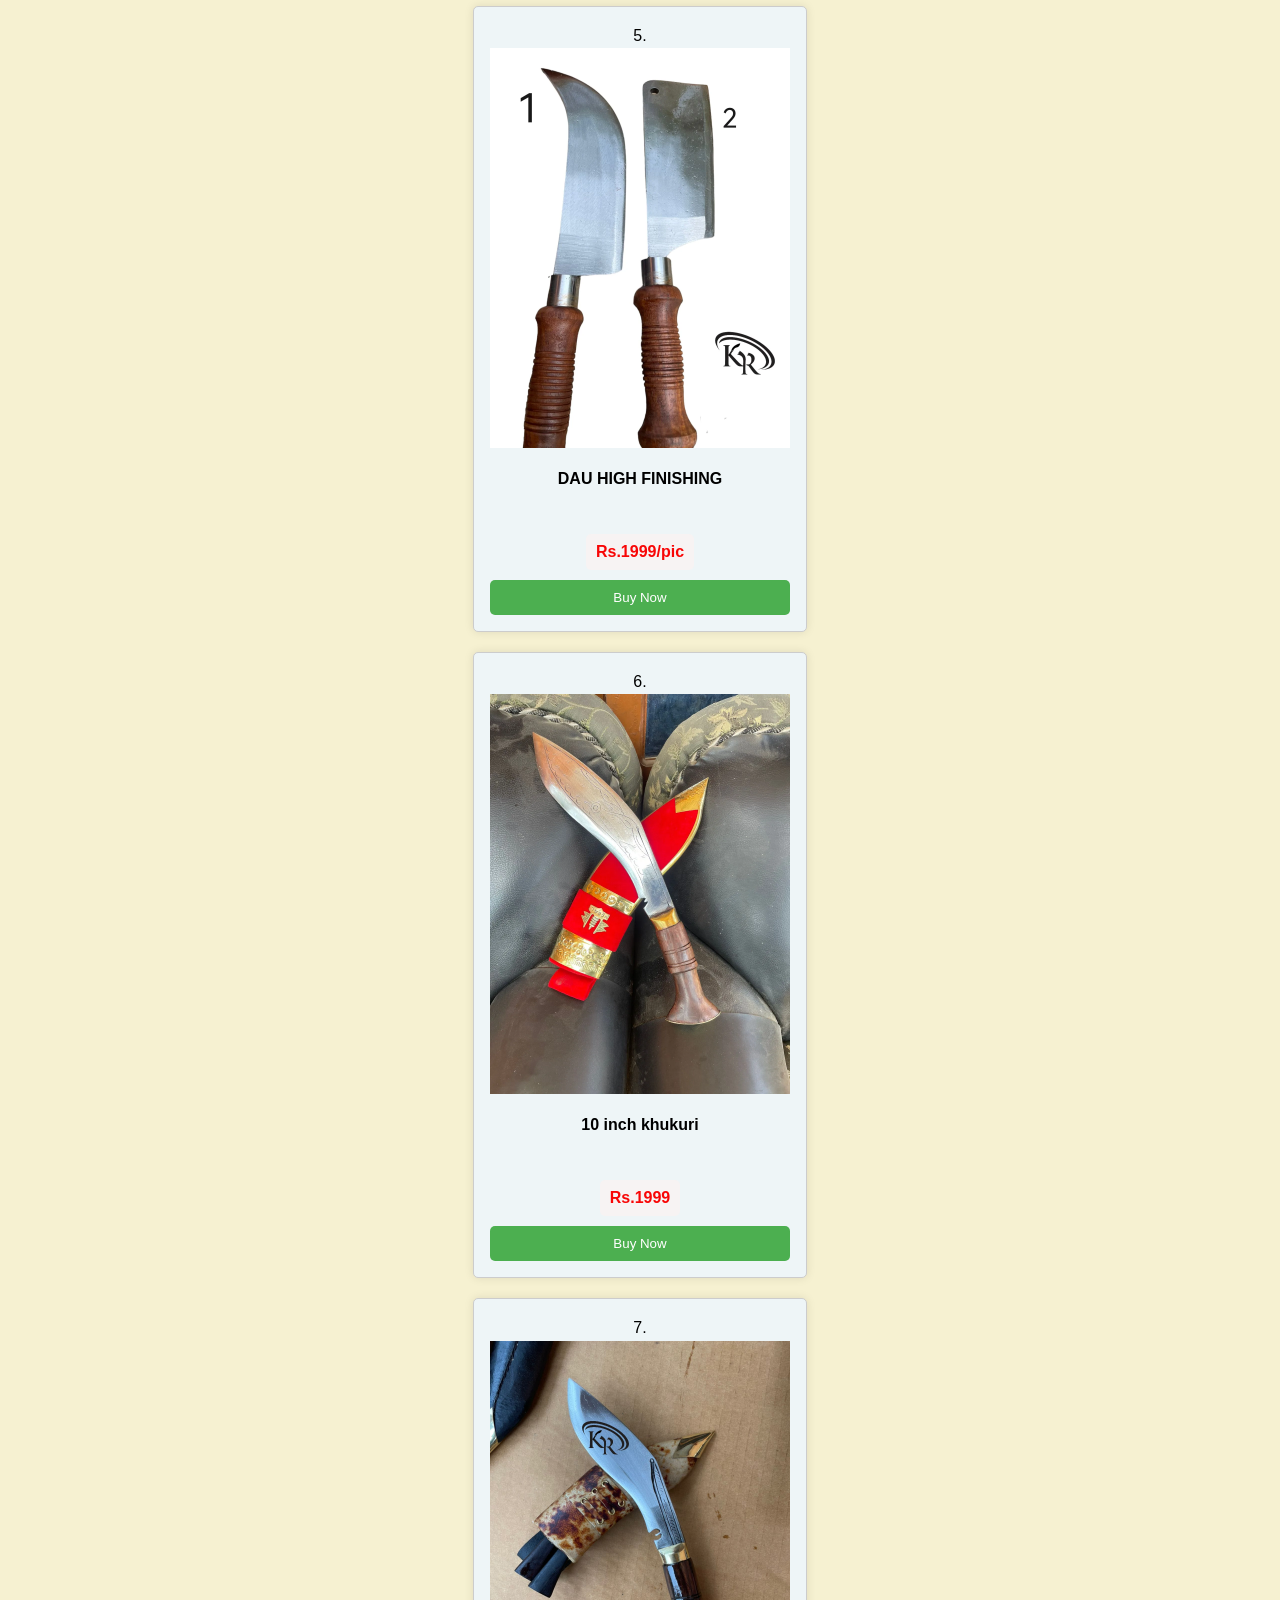
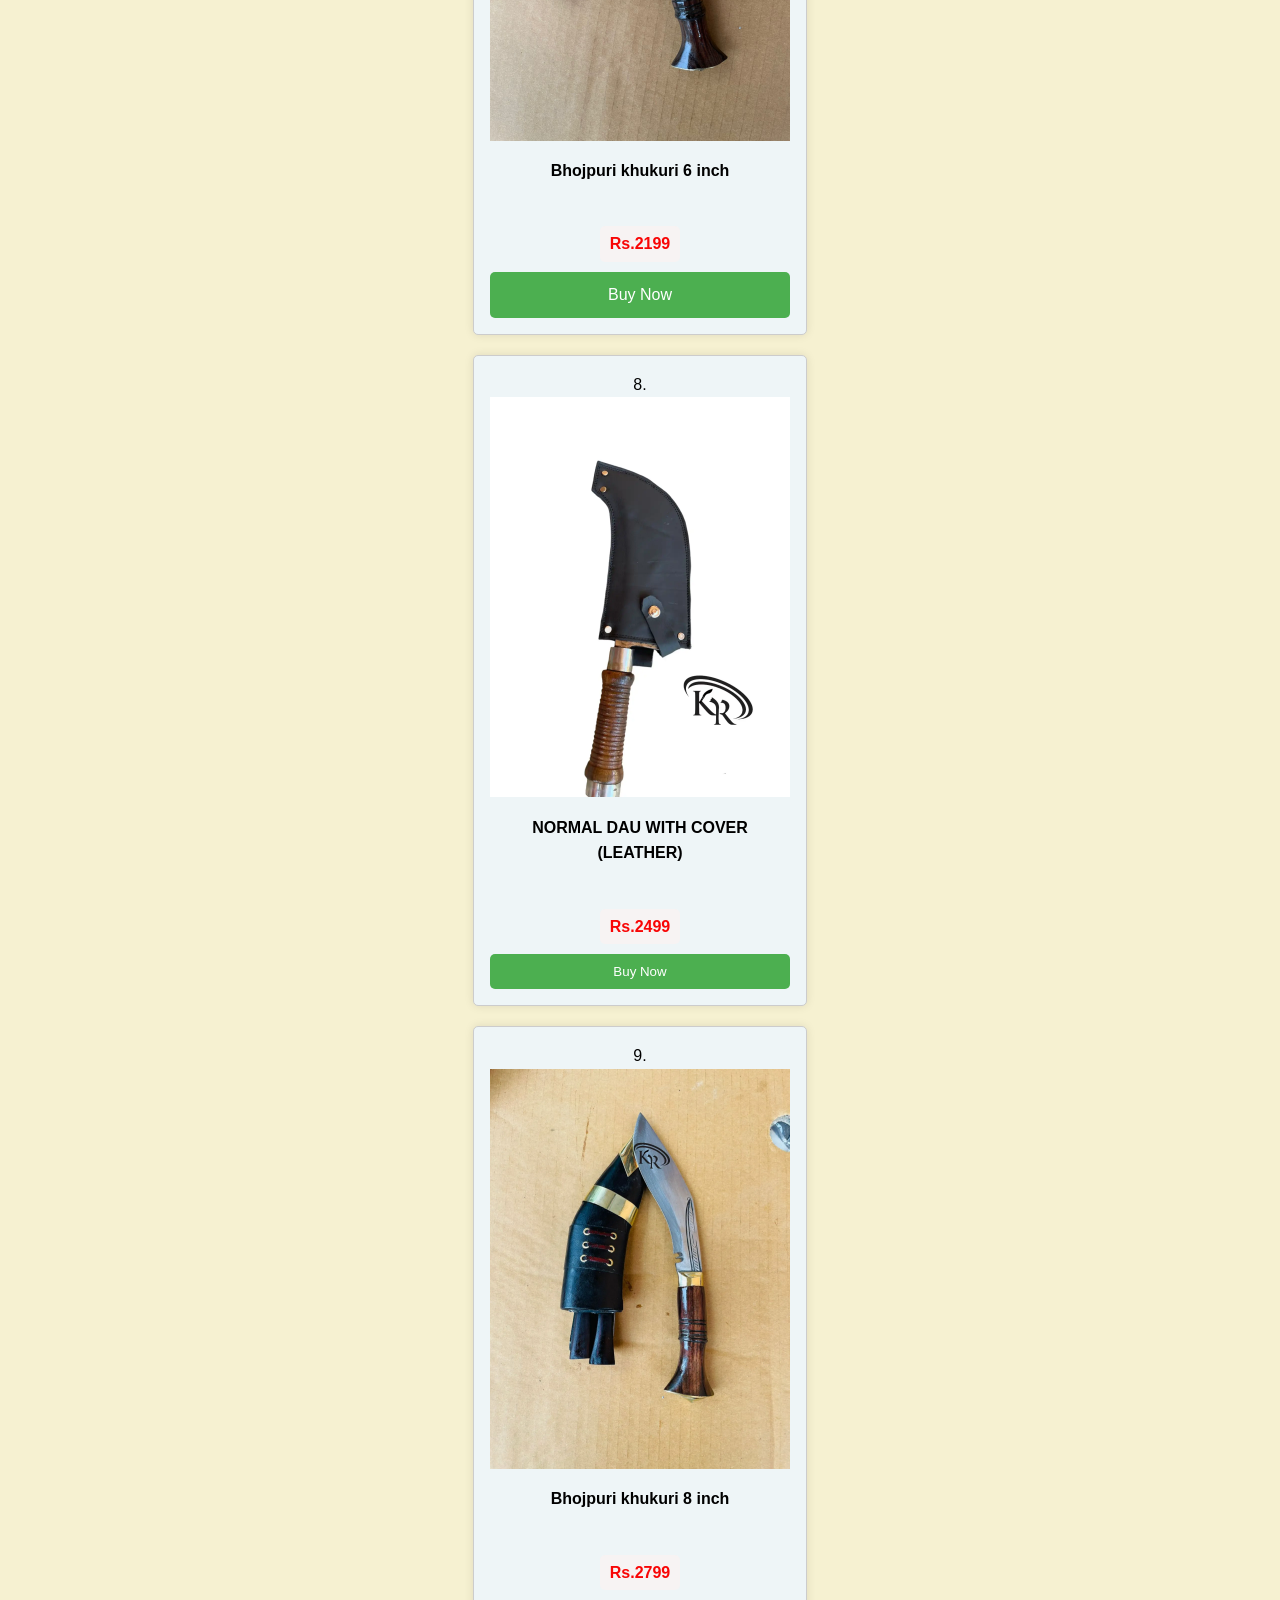
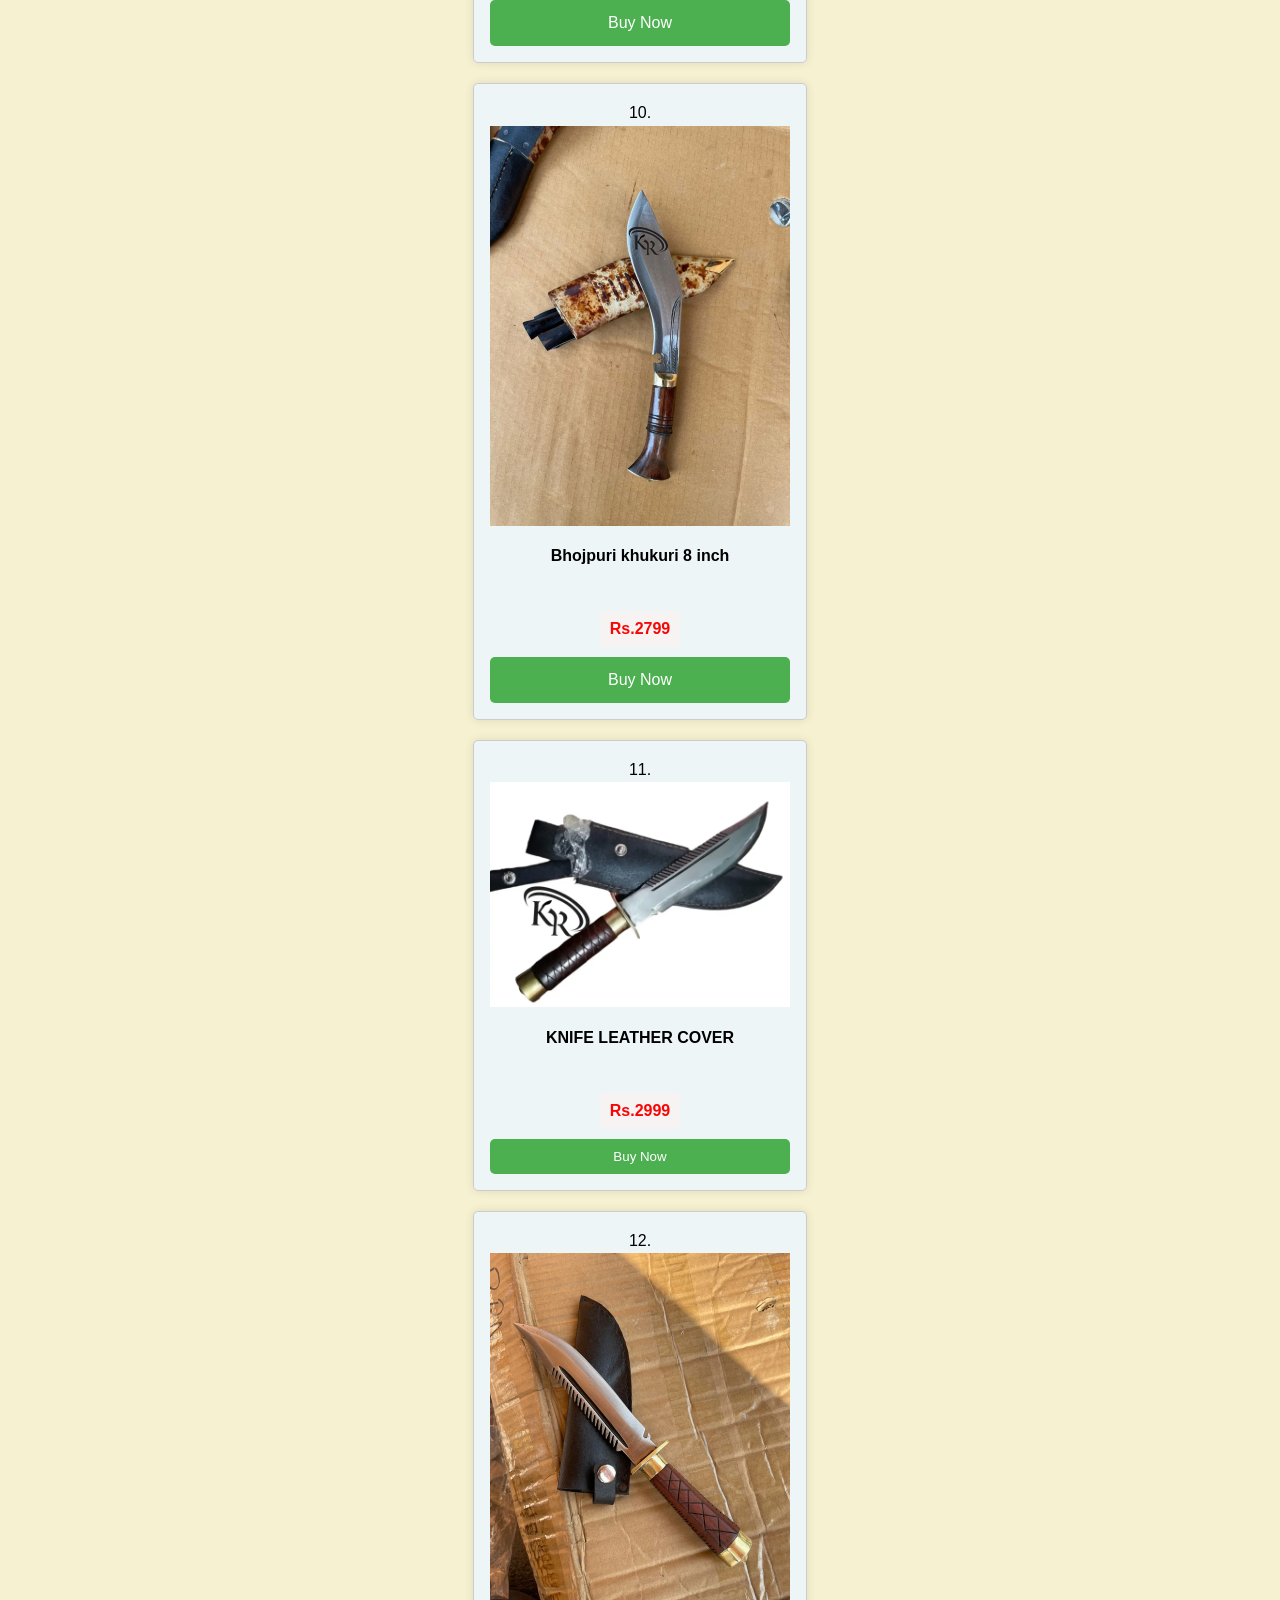
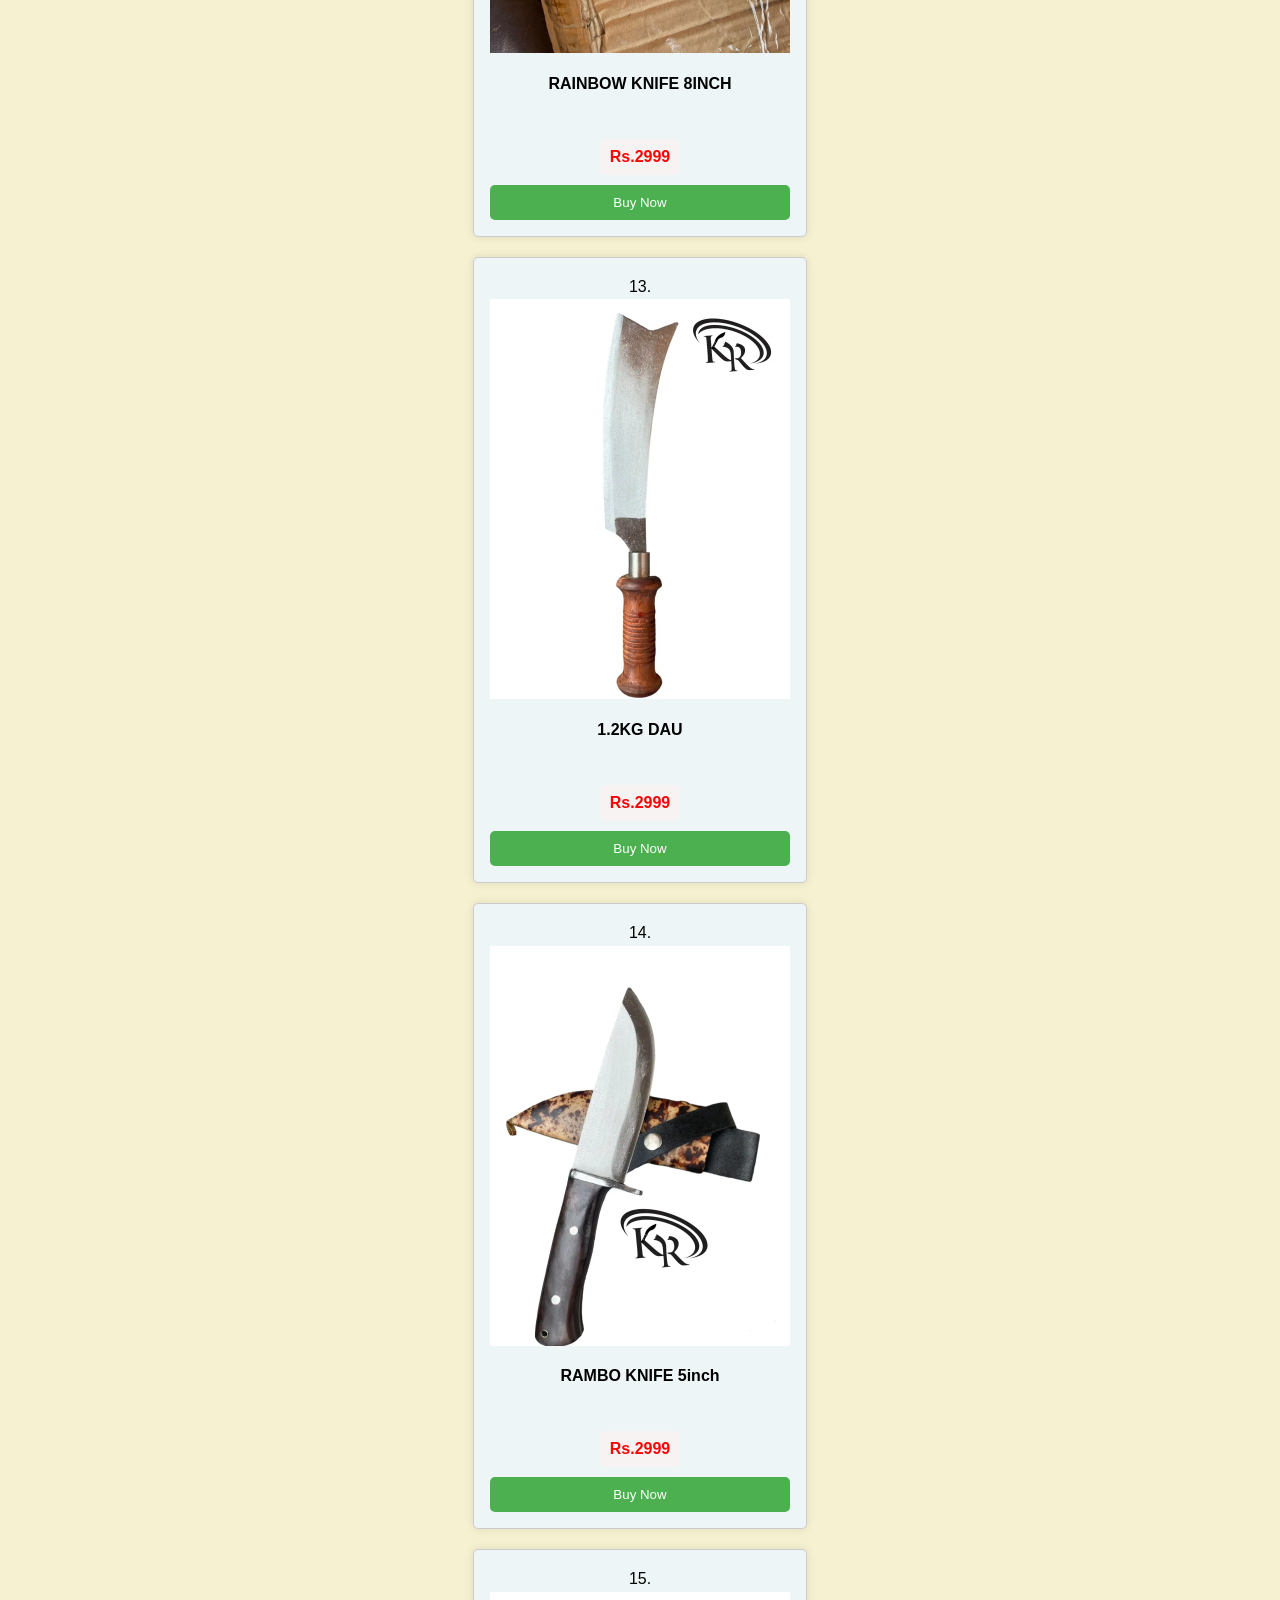
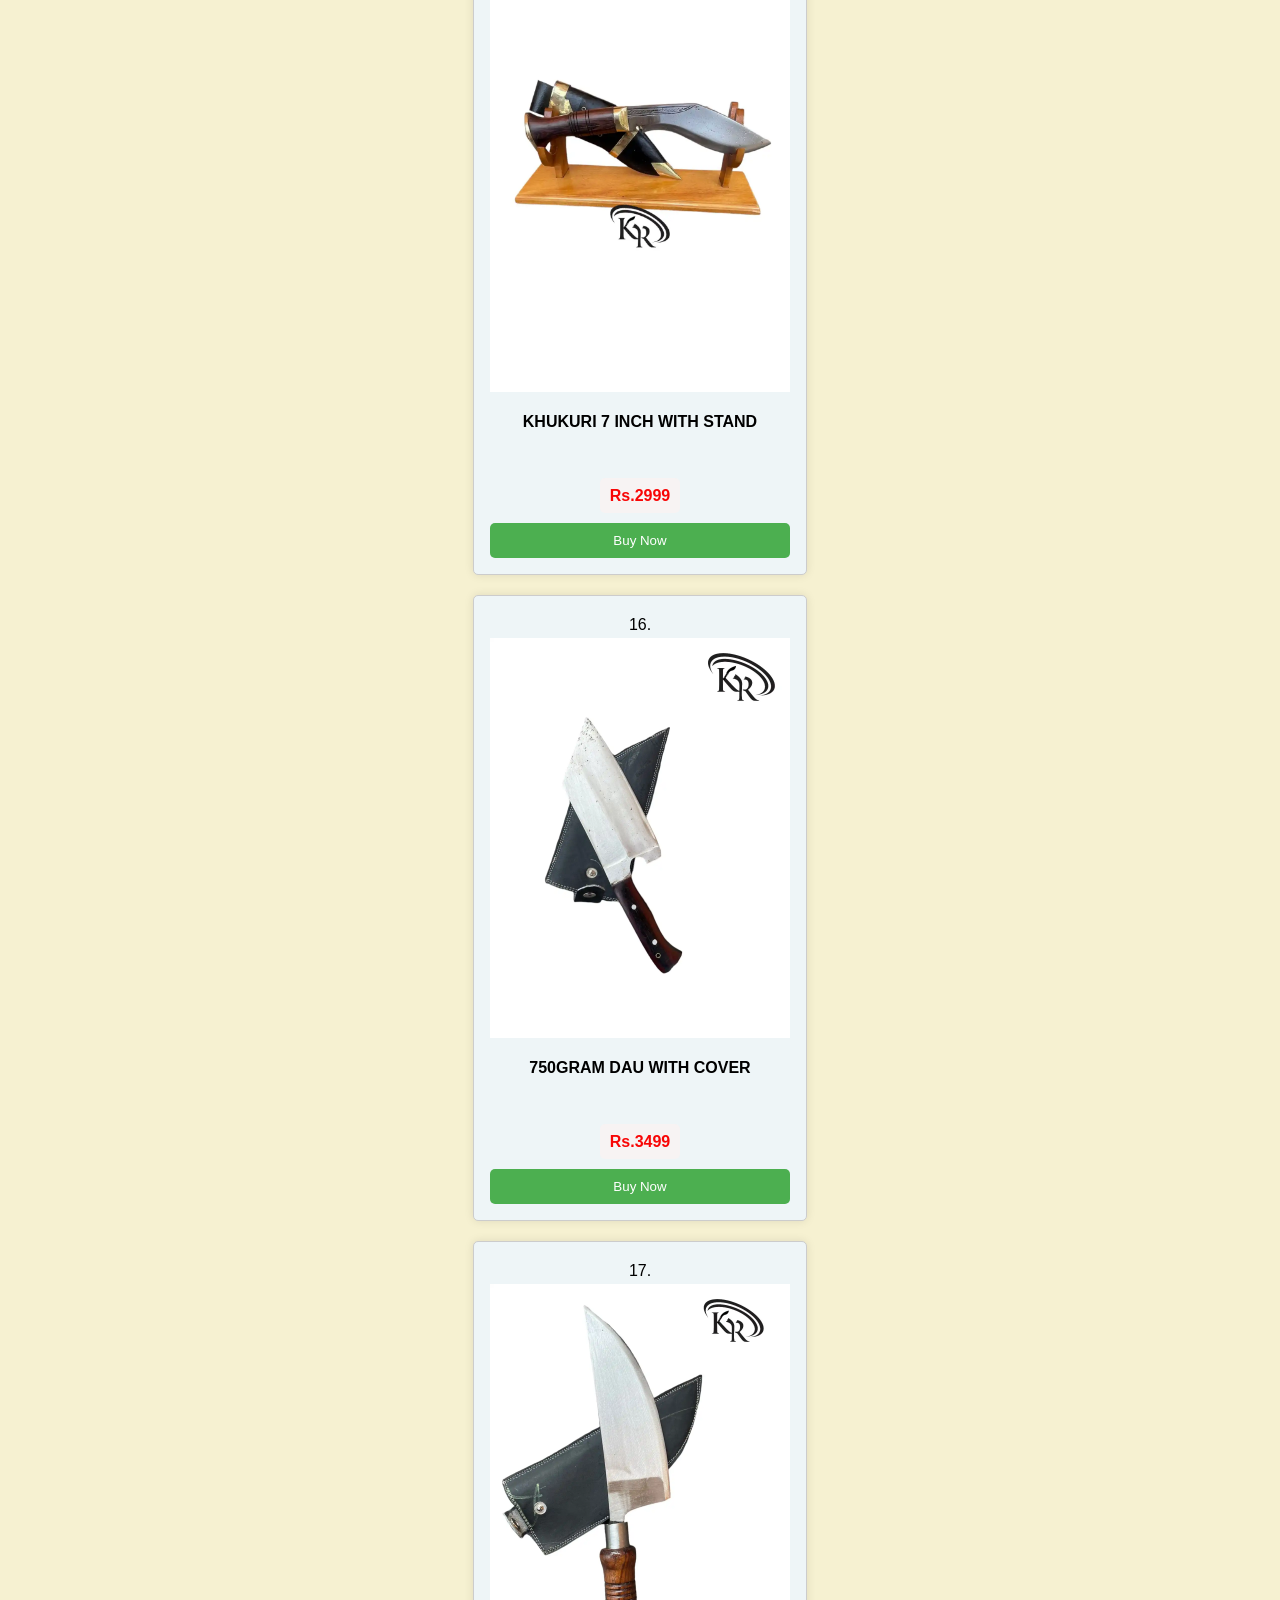
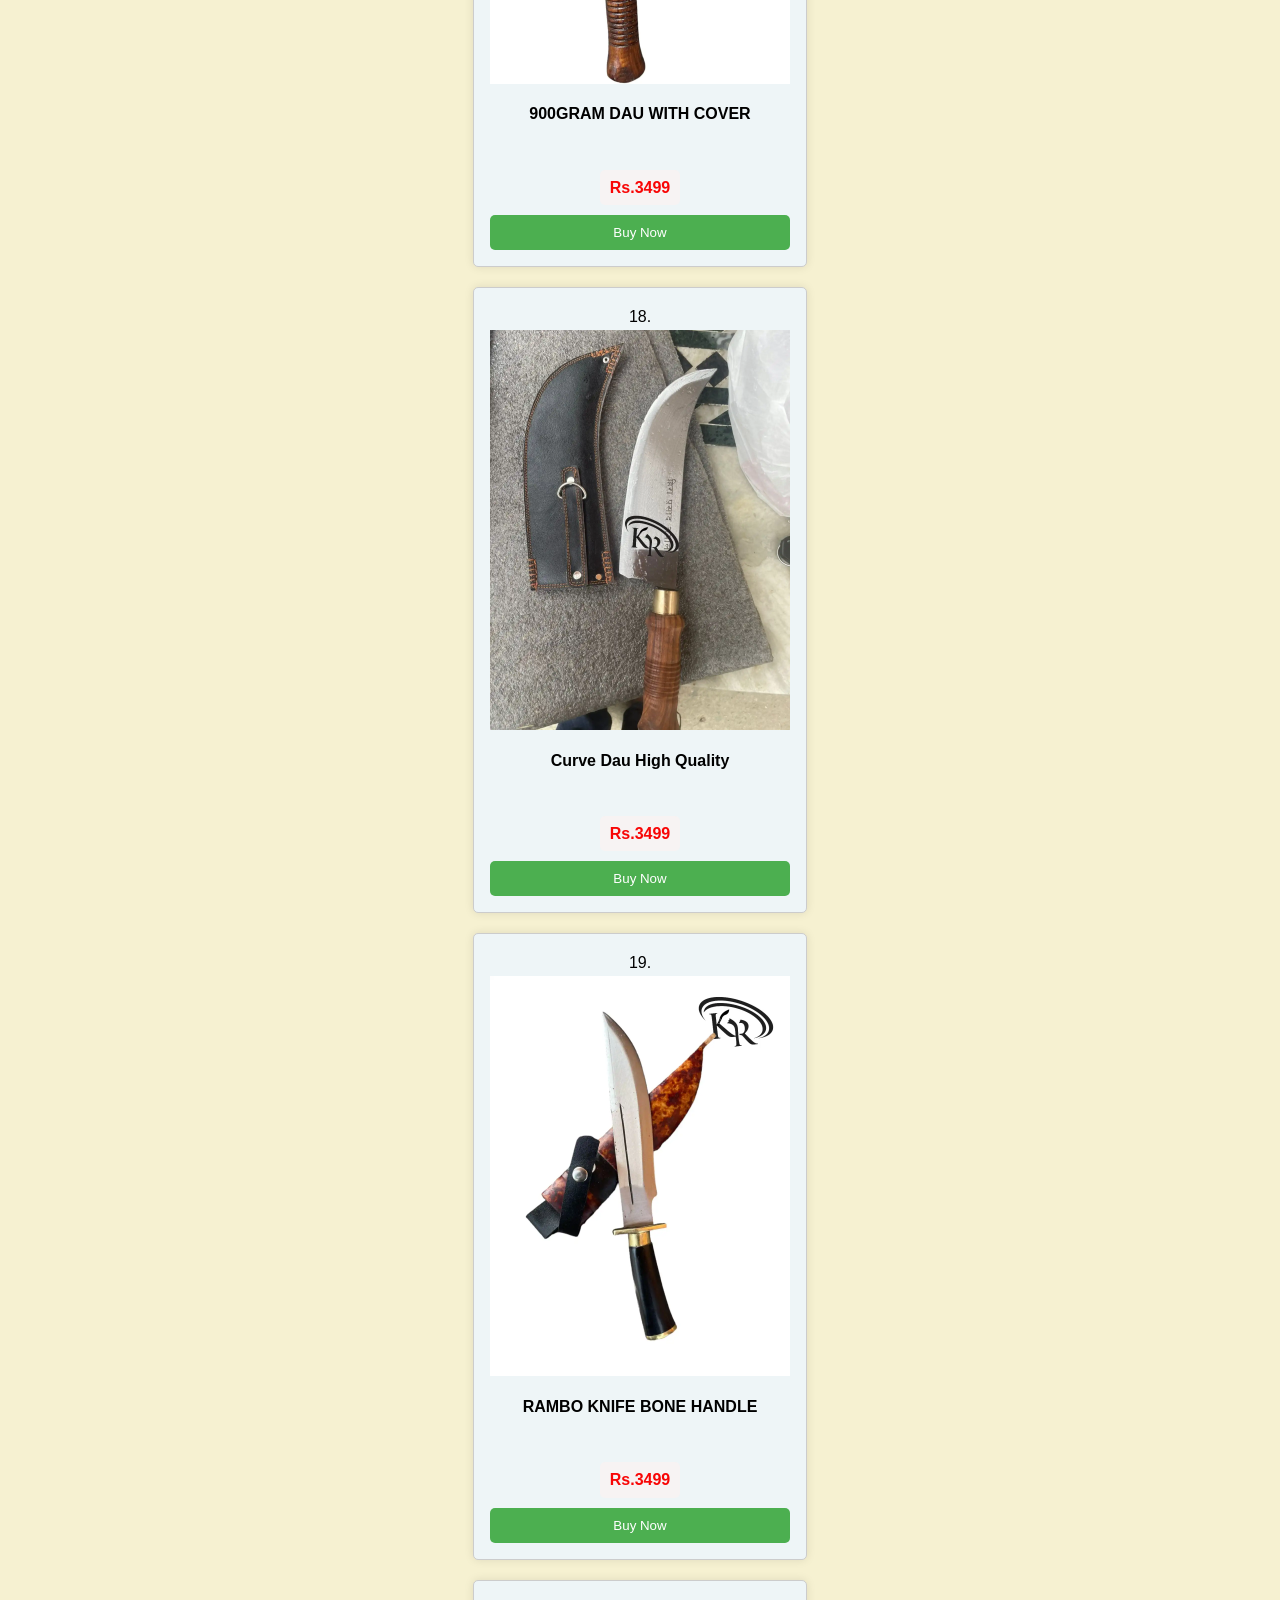
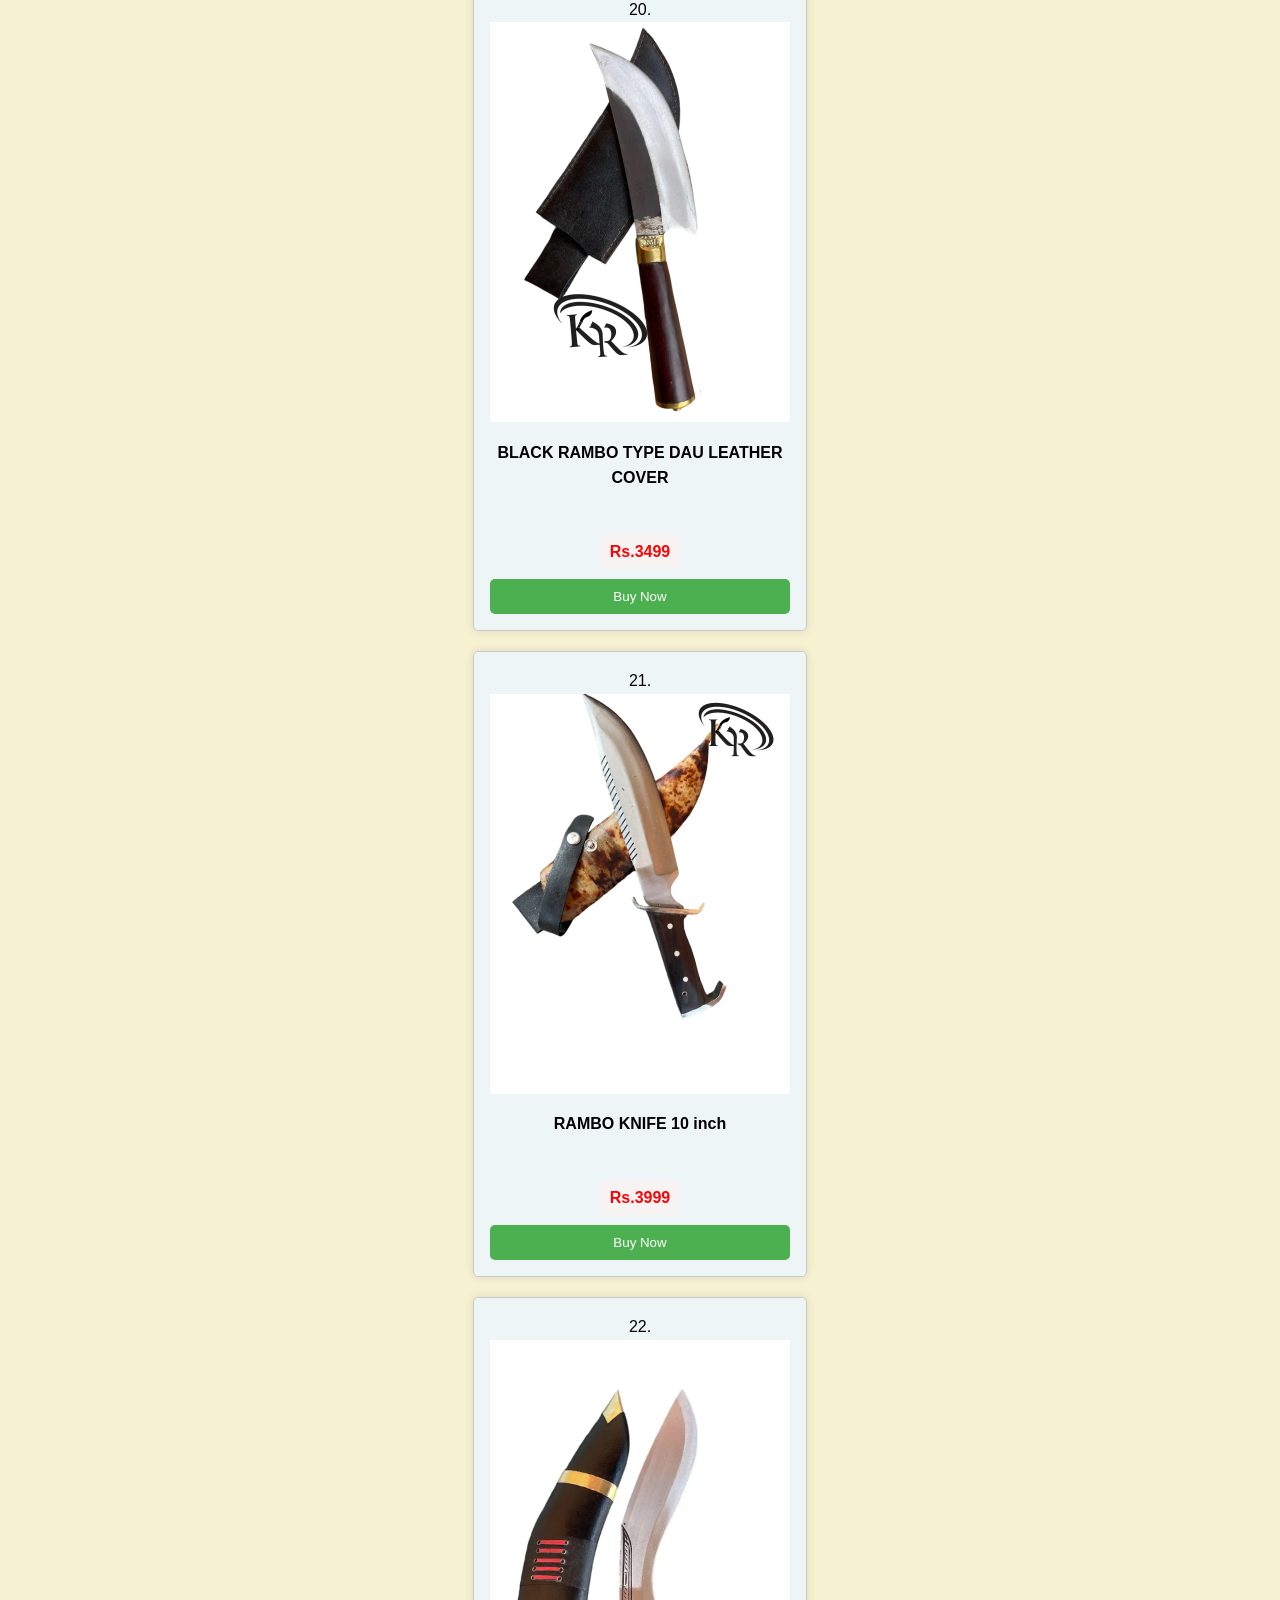
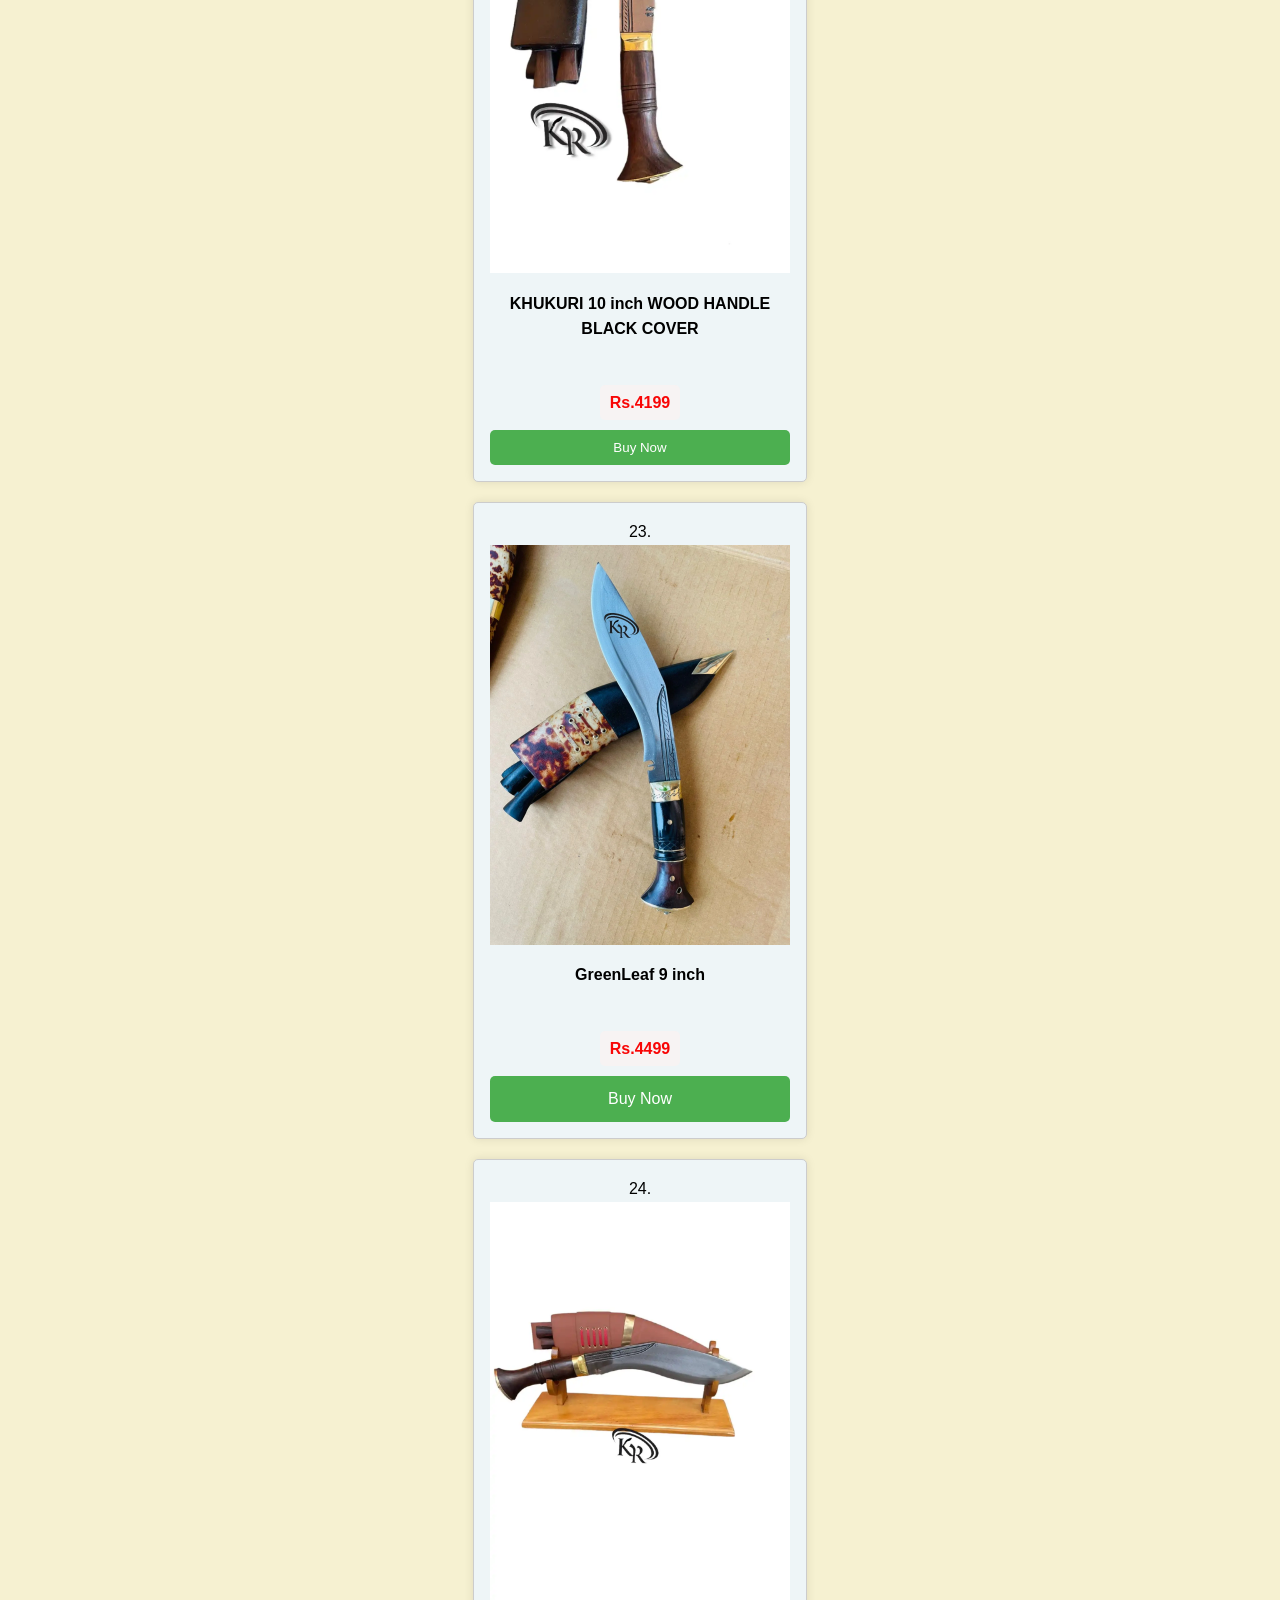
==== commit c7bb06e7: "first commit" ====
--- a/inde.html
+++ b/inde.html
@@ -140,7 +140,7 @@
         <img src="39.webp" alt="Product 2">
         <h5>5INCH WHITE BONE HANDLE KHUKURI</h5>
         <p class="price">Rs.1799</p>
-        <button class="buy-btn" onclick="sendWhatsApp('5INCH WHITE BONE HANDLE KHUKURI', 'Rs.1800','3')">Buy Now</button>
+        <button class="buy-btn" onclick="sendWhatsApp('5INCH WHITE BONE HANDLE KHUKURI', 'Rs.1800','3.')">Buy Now</button>
     </div>
 
      <div class="product">
@@ -171,497 +171,521 @@
 
 
 <div class="product">
-    <span class="serial-no">.</span>
+    <span class="serial-no">7.</span>
     <img src="71.webp" alt="6 inch Khukuri">
     <h5>Bhojpuri khukuri 6 inch </h5>
     <p class="price">Rs.2199</p>
-    <a href="javascript:void(0)" class="buy-btn" onclick="sendWhatsApp('Bhojpuri khukuri 6 inch', 'Rs.2199', '')">Buy Now</a>
+    <a href="javascript:void(0)" class="buy-btn" onclick="sendWhatsApp('Bhojpuri khukuri 6 inch', 'Rs.2199', '7.')">Buy Now</a>
 </div>
 
 
 
 
    <div class="product">
-        <span class="serial-no">7.</span>
+        <span class="serial-no">8.</span>
         <img src="s.webp" alt="Product 5">
         <h5>NORMAL DAU WITH COVER (LEATHER)</h5>
         <p class="price">Rs.2499</p>
-        <button class="buy-btn" onclick="sendWhatsApp('NORMAL DAU WITH COVER (LEATHER)', 'Rs.2499','7')">Buy Now</button>
-    </div>
-
-
-
-    
-    <div class="product">
-        <span class="serial-no">.</span>
+        <button class="buy-btn" onclick="sendWhatsApp('NORMAL DAU WITH COVER (LEATHER)', 'Rs.2499','8')">Buy Now</button>
+    </div>
+
+
+
+    
+    <div class="product">
+        <span class="serial-no">9.</span>
         <img src="66.webp" alt="5 inch Khukuri">
         <h5>Bhojpuri khukuri 8 inch </h5>
         <p class="price">Rs.2799</p>
-        <a href="javascript:void(0)" class="buy-btn" onclick="sendWhatsApp('Bhojpuri khukuri 8 inch', 'Rs.2799', '')">Buy Now</a>
-    </div>
-
-
-    <div class="product">
-        <span class="serial-no">.</span>
+        <a href="javascript:void(0)" class="buy-btn" onclick="sendWhatsApp('Bhojpuri khukuri 8 inch', 'Rs.2799', '9.')">Buy Now</a>
+    </div>
+
+
+    <div class="product">
+        <span class="serial-no">10.</span>
         <img src="63.webp" alt="5 inch Khukuri">
         <h5>Bhojpuri khukuri 8 inch </h5>
         <p class="price">Rs.2799</p>
-        <a href="javascript:void(0)" class="buy-btn" onclick="sendWhatsApp('Bhojpuri khukuri 8 inch', 'Rs.2799', '')">Buy Now</a>
+        <a href="javascript:void(0)" class="buy-btn" onclick="sendWhatsApp('Bhojpuri khukuri 8 inch', 'Rs.2799', '10.')">Buy Now</a>
     </div>
 
     
 
  <div class="product">
-        <span class="serial-no">8.</span>
+        <span class="serial-no">11.</span>
         <img src="wow.webp" alt="Product 6">
         <h5>KNIFE LEATHER COVER</h5>
         <p class="price">Rs.2999</p>
-        <button class="buy-btn" onclick="sendWhatsApp('KNIFE LEATHER COVER', 'Rs.2999','8')">Buy Now</button>
+        <button class="buy-btn" onclick="sendWhatsApp('KNIFE LEATHER COVER', 'Rs.2999','11.')">Buy Now</button>
     </div>
 
  <div class="product">
-        <span class="serial-no">9.</span>
+        <span class="serial-no">12.</span>
         <img src="38.webp" alt="Product 7">
         <h5>RAINBOW KNIFE 8INCH</h5>
         <p class="price">Rs.2999</p>
-        <button class="buy-btn" onclick="sendWhatsApp('RAINBOW KNIFE 8INCH', 'Rs.2999','9')">Buy Now</button>
+        <button class="buy-btn" onclick="sendWhatsApp('RAINBOW KNIFE 8INCH', 'Rs.2999','12.')">Buy Now</button>
     </div>
 
  <div class="product">
-        <span class="serial-no">10.</span>
+        <span class="serial-no">13.</span>
         <img src="42.webp" alt="Product 8">
         <h5>1.2KG DAU</h5>
         <p class="price">Rs.2999</p>
-        <button class="buy-btn" onclick="sendWhatsApp('1.2KG DAU', 'Rs.2999','10')">Buy Now</button>
+        <button class="buy-btn" onclick="sendWhatsApp('1.2KG DAU', 'Rs.2999','13.')">Buy Now</button>
     </div>
 
 
 
  <div class="product">
-        <span class="serial-no">11.</span>
+        <span class="serial-no">14.</span>
         <img src="q.webp" alt="Product 9">
         <h5>RAMBO KNIFE 5inch</h5>
         <p class="price">Rs.2999</p>
-        <button class="buy-btn" onclick="sendWhatsApp('RAMBO KNIFE 5inch', 'Rs.2999','11')">Buy Now</button>
+        <button class="buy-btn" onclick="sendWhatsApp('RAMBO KNIFE 5inch', 'Rs.2999','14.')">Buy Now</button>
     </div>
 
 <div class="product">
-        <span class="serial-no">12.</span>
+        <span class="serial-no">15.</span>
         <img src="7inc.webp" alt="Product 10">
         <h5>KHUKURI 7 INCH WITH STAND</h5>
         <p class="price">Rs.2999</p>
-        <button class="buy-btn" onclick="sendWhatsApp('KHUKURI 7 INCH WITH STAND', 'Rs.2999','12')">Buy Now</button>
+        <button class="buy-btn" onclick="sendWhatsApp('KHUKURI 7 INCH WITH STAND', 'Rs.2999','15')">Buy Now</button>
 </div>
 
 
     <div class="product">
-        <span class="serial-no">13.</span>
+        <span class="serial-no">16.</span>
         <img src="40.webp" alt="Product 11">
         <h5>750GRAM DAU WITH COVER</h5>
         <p class="price">Rs.3499</p>
-        <button class="buy-btn" onclick="sendWhatsApp('750GRAM DAU WITH COVER', 'Rs.3500','13')">Buy Now</button>
-    </div>
-    <div class="product">
-        <span class="serial-no">14.</span>
+        <button class="buy-btn" onclick="sendWhatsApp('750GRAM DAU WITH COVER', 'Rs.3500','16.')">Buy Now</button>
+    </div>
+    <div class="product">
+        <span class="serial-no">17.</span>
         <img src="41.webp" alt="Product 12">
         <h5>900GRAM DAU WITH COVER</h5>
         <p class="price">Rs.3499</p>
-        <button class="buy-btn" onclick="sendWhatsApp('900GRAM DAU WITH COVER', 'Rs.3500','14')">Buy Now</button>
-    </div>
-
-    
-    <div class="product">
-        <span class="serial-no">15.</span>
+        <button class="buy-btn" onclick="sendWhatsApp('900GRAM DAU WITH COVER', 'Rs.3500','17.')">Buy Now</button>
+    </div>
+
+    
+    <div class="product">
+        <span class="serial-no">18.</span>
         <img src="59.webp" alt="Product 12">
         <h5>Curve Dau High Quality</h5>
         <p class="price">Rs.3499</p>
-        <button class="buy-btn" onclick="sendWhatsApp('Curve Dau High Quality', 'Rs.3500','15')">Buy Now</button>
+        <button class="buy-btn" onclick="sendWhatsApp('Curve Dau High Quality', 'Rs.3500','18.')">Buy Now</button>
     </div>
 
     
        <div class="product">
-        <span class="serial-no">16.</span>
+        <span class="serial-no">19.</span>
         <img src="43.webp" alt="Product 13">
         <h5>RAMBO KNIFE BONE HANDLE</h5>
         <p class="price">Rs.3499</p>
-        <button class="buy-btn" onclick="sendWhatsApp('RAMBO KNIFE BONE HANDLE', 'Rs.3500','16')">Buy Now</button>
+        <button class="buy-btn" onclick="sendWhatsApp('RAMBO KNIFE BONE HANDLE', 'Rs.3500','19')">Buy Now</button>
     </div>
 
      <div class="product">
-        <span class="serial-no">17.</span>
+        <span class="serial-no">20.</span>
         <img src="32.webp" alt="Product 14">
         <h5>BLACK RAMBO TYPE DAU LEATHER COVER</h5>
         <p class="price">Rs.3499</p>
-        <button class="buy-btn" onclick="sendWhatsApp('BLACK RAMBO TYPE DAU LEATHER COVER', 'Rs.3499','17')">Buy Now</button>
-    </div>
-
-    <div class="product">
-        <span class="serial-no">18.</span>
+        <button class="buy-btn" onclick="sendWhatsApp('BLACK RAMBO TYPE DAU LEATHER COVER', 'Rs.3499','20.')">Buy Now</button>
+    </div>
+
+    <div class="product">
+        <span class="serial-no">21.</span>
         <img src="46.webp" alt="Product 43">
         <h5>RAMBO KNIFE 10 inch</h5>
         <p class="price">Rs.3999</p>
-        <button class="buy-btn" onclick="sendWhatsApp('RAMBO KNIFE 10 inch', 'Rs.4000','18')">Buy Now</button>
+        <button class="buy-btn" onclick="sendWhatsApp('RAMBO KNIFE 10 inch', 'Rs.4000','21.')">Buy Now</button>
     </div>
 
 <div class="product">
-        <span class="serial-no">19.</span>
+        <span class="serial-no">22.</span>
         <img src="woodh.webp" alt="Product 22">
         <h5>KHUKURI 10 inch WOOD HANDLE BLACK COVER</h5>
         <p class="price">Rs.4199</p>
-        <button class="buy-btn" onclick="sendWhatsApp('KHUKURI 10 inch WOOD HANDLE BLACK COVER', 'Rs.4199','19')">Buy Now</button>
-    </div>
-
-    <div class="product">
-        <span class="serial-no">.</span>
+        <button class="buy-btn" onclick="sendWhatsApp('KHUKURI 10 inch WOOD HANDLE BLACK COVER', 'Rs.4199','22.')">Buy Now</button>
+    </div>
+
+    <div class="product">
+        <span class="serial-no">23.</span>
         <img src="69.webp" alt="5 inch Khukuri">
         <h5>GreenLeaf 9 inch </h5>
         <p class="price">Rs.4499</p>
-        <a href="javascript:void(0)" class="buy-btn" onclick="sendWhatsApp('GreenLeaf 9 inch', 'Rs.4499', '')">Buy Now</a>
-    </div>
-
-    <div class="product">
-        <span class="serial-no">20.</span>
+        <a href="javascript:void(0)" class="buy-btn" onclick="sendWhatsApp('GreenLeaf 9 inch', 'Rs.4499', '23.')">Buy Now</a>
+    </div>
+
+    <div class="product">
+        <span class="serial-no">24.</span>
         <img src="pink.webp" alt="Product 17">
         <h5>KHUKURI 10 INCH BROWN LEATHER WITH STAND</h5>
         <p class="price">Rs.4899</p>
-        <button class="buy-btn" onclick="sendWhatsApp('KHUKURI 10 INCH BROWN LEATHER WITH STAND', 'Rs.4899','20')">Buy Now</button>
+        <button class="buy-btn" onclick="sendWhatsApp('KHUKURI 10 INCH BROWN LEATHER WITH STAND', 'Rs.4899','24')">Buy Now</button>
     </div> 
 
     <div class="product">
-        <span class="serial-no">21.</span>
+        <span class="serial-no">25.</span>
         <img src="45.webp" alt="Product 42">
         <h5>S.KNIFE</h5>
         <p class="price">Rs.4999</p>
-        <button class="buy-btn" onclick="sendWhatsApp('S.KNIFE', 'Rs.5000','21')">Buy Now</button>
-    </div>
-
-    <div class="product">
-        <span class="serial-no">22.</span>
+        <button class="buy-btn" onclick="sendWhatsApp('S.KNIFE', 'Rs.5000','25')">Buy Now</button>
+    </div>
+
+
+
+
+    <div class="product">
+        <span class="serial-no">25.</span>
+        <img src="73.webp" alt="Product 42">
+        <h5></h5>
+        <p class="price">Rs.4999</p>
+        <button class="buy-btn" onclick="sendWhatsApp('', 'Rs.4999','25')">Buy Now</button>
+    </div>
+   
+
+    <div class="product">
+        <span class="serial-no">26.</span>
         <img src="47.webp" alt="Product 44">
         <h5>10inch SAFTEY KNIFE</h5>
         <p class="price">Rs.4999</p>
-        <button class="buy-btn" onclick="sendWhatsApp('10inch SAFTEY KNIFE', 'Rs.5000','22')">Buy Now</button>
-    </div>
-
-    <div class="product">
-        <span class="serial-no">23.</span>
+        <button class="buy-btn" onclick="sendWhatsApp('10inch SAFTEY KNIFE', 'Rs.5000','26')">Buy Now</button>
+    </div>
+
+    <div class="product">
+        <span class="serial-no">27.</span>
     <img src="60.webp" alt="Product 20">
     <h5>900 gram Dau with high quality leather cover</h5>
     <p class="price">Rs.4499</p>
-    <button class="buy-btn" onclick="sendWhatsApp('900 gram Dau with high quality leather cover', 'Rs.4499','23')">Buy Now</button>
-    </div>
-
-
-    <div class="product">
-        <span class="serial-no">24.</span>
+    <button class="buy-btn" onclick="sendWhatsApp('900 gram Dau with high quality leather cover', 'Rs.4499','27')">Buy Now</button>
+    </div>
+
+
+    <div class="product">
+        <span class="serial-no">28.</span>
         <img src="tigerknife.webp" alt="Product 21">
         <h5>TIGER KNIFE</h5>
         <p class="price">Rs.4999</p>
-        <button class="buy-btn" onclick="sendWhatsApp('TIGER KNIFE', 'Rs.4999','24')">Buy Now</button>
-    </div>
-
-
-
-    
-    <div class="product">
-        <span class="serial-no">25.</span>
+        <button class="buy-btn" onclick="sendWhatsApp('TIGER KNIFE', 'Rs.4999','28')">Buy Now</button>
+    </div>
+
+
+
+    
+    <div class="product">
+        <span class="serial-no">29.</span>
         <img src="paro.webp" alt="Product 16">
         <h5>KHUKURI BONE HANDLE PANA 10 INCH</h5>
         <p class="price">Rs.4999</p>
-        <button class="buy-btn" onclick="sendWhatsApp('KHUKURI BONE HANDLE PANA 10 INCH', 'Rs.4999','25')">Buy Now</button>
-    </div>
-
-    <div class="product">
-        <span class="serial-no">26.</span>
+        <button class="buy-btn" onclick="sendWhatsApp('KHUKURI BONE HANDLE PANA 10 INCH', 'Rs.4999','29')">Buy Now</button>
+    </div>
+
+    <div class="product">
+        <span class="serial-no">30.</span>
         <img src="48.webp" alt="Product 45">
         <h5>10inch SAFTEY KNIFE LEATHER COLOUR</h5>
         <p class="price">Rs.4999/pic</p>
-        <button class="buy-btn" onclick="sendWhatsApp('10inch SAFTEY KNIFE DIFFERENT LEATHER COLOUR', 'Rs.5000/PIC','26')">Buy Now</button>
-    </div>
-
-    <div class="product">
-        <span class="serial-no">27.</span>
+        <button class="buy-btn" onclick="sendWhatsApp('10inch SAFTEY KNIFE DIFFERENT LEATHER COLOUR', 'Rs.5000/PIC','30')">Buy Now</button>
+    </div>
+
+    <div class="product">
+        <span class="serial-no">31.</span>
         <img src="58.webp" alt="Product 46">
         <h5>5inch BLADE,BONE HANDLE AND HIDING KHUKURI</h5>
         <p class="price">Rs.4999</p>
-        <button class="buy-btn" onclick="sendWhatsApp('5inch BLADE,BONE HANDLE AND HIDING KHUKURI', 'Rs.5000','27')">Buy Now</button>
+        <button class="buy-btn" onclick="sendWhatsApp('5inch BLADE,BONE HANDLE AND HIDING KHUKURI', 'Rs.5000','31')">Buy Now</button>
     </div>
 
     
 
  <div class="product">
-        <span class="serial-no">28.</span>
+        <span class="serial-no">32.</span>
         <img src="44.webp" alt="Product 41">
         <h5>11INCH KHUKURI TYPE KNIFE</h5>
         <p class="price">Rs.4999</p>
-        <button class="buy-btn" onclick="sendWhatsApp('11INCH KHUKURI TYPE KNIFE', 'Rs.5000','28')">Buy Now</button>
+        <button class="buy-btn" onclick="sendWhatsApp('11INCH KHUKURI TYPE KNIFE', 'Rs.5000','32')">Buy Now</button>
       </div> 
 
     
     <div class="product">
-        <span class="serial-no">29.</span>
+        <span class="serial-no">33.</span>
         <img src="37.webp" alt="Product 34">
         <h5>THAILAND TYPE FISH CUTTING DAU 1.3KG</h5>
         <p class="price">Rs.4999</p>
-        <button class="buy-btn" onclick="sendWhatsApp('THAILAND TYPE FISH CUTTING DAU 1.3KG', 'Rs.4999','29')">Buy Now</button>
+        <button class="buy-btn" onclick="sendWhatsApp('THAILAND TYPE FISH CUTTING DAU 1.3KG', 'Rs.4999','33')">Buy Now</button>
     </div>
 
 <div class="product">
-        <span class="serial-no">30.</span>
+        <span class="serial-no">34.</span>
         <img src="33.webp" alt="Product 30">
         <h5>S KNIFE</h5>
         <p class="price">Rs.4999</p>
-        <button class="buy-btn" onclick="sendWhatsApp('S KNIFE', 'Rs.4999','30')">Buy Now</button>
-    </div>
-
-    <div class="product">
-        <span class="serial-no">31.</span>
+        <button class="buy-btn" onclick="sendWhatsApp('S KNIFE', 'Rs.4999','34')">Buy Now</button>
+    </div>
+
+    <div class="product">
+        <span class="serial-no">35.</span>
         <img src="34.webp" alt="Product 31">
         <h5>KHUKURI 11inch WOOD HANDLE</h5>
         <p class="price">Rs.4999</p>
-        <button class="buy-btn" onclick="sendWhatsApp('KHUKURI 11inch WOOD HANDLE', 'Rs.4999','31')">Buy Now</button>
-    </div>
-
-    <div class="product">
-        <span class="serial-no">32.</span>
+        <button class="buy-btn" onclick="sendWhatsApp('KHUKURI 11inch WOOD HANDLE', 'Rs.4999','35')">Buy Now</button>
+    </div>
+
+    <div class="product">
+        <span class="serial-no">36.</span>
         <img src="random.webp" alt="Product 19">
         <h5>KHUKURI 10 INCH MIX COLOUR WITH STAND</h5>
         <p class="price">Rs.4999</p>
-        <button class="buy-btn" onclick="sendWhatsApp('KHUKURI 10 INCH MIX COLOUR', 'Rs.4999','32')">Buy Now</button>
+        <button class="buy-btn" onclick="sendWhatsApp('KHUKURI 10 INCH MIX COLOUR', 'Rs.4999','36')">Buy Now</button>
     </div>
 
 
 
    
    <div class="product">
-        <span class="serial-no">33.</span>
+        <span class="serial-no">37.</span>
     <img src="wood.webp" alt="Product 2">
     <h5>RANBOW KNIFE WOOD COVER</h5>
     <p class="price">Rs.4999</p>
-    <button class="buy-btn" onclick="sendWhatsApp('RANBOW KNIFE WOOD COVER', 'Rs.4999','33')">Buy Now</button>
+    <button class="buy-btn" onclick="sendWhatsApp('RANBOW KNIFE WOOD COVER', 'Rs.4999','37')">Buy Now</button>
 </div>
 
 
    <div class="product">
-        <span class="serial-no">34.</span>
+        <span class="serial-no">38.</span>
     <img src="57.webp" alt="Product 2">
     <h5>RANBOW KNIFE bone handle</h5>
     <p class="price">Rs.4999</p>
-    <button class="buy-btn" onclick="sendWhatsApp('RANBOW KNIFE bone handle', 'Rs.4999','34')">Buy Now</button>
+    <button class="buy-btn" onclick="sendWhatsApp('RANBOW KNIFE bone handle', 'Rs.4999','38')">Buy Now</button>
 </div>
 
 
  <div class="product">
-    <span class="serial-no">35.</span>
+    <span class="serial-no">39.</span>
     <img src="AGAD5926.webp" alt="Product 3">
     <h5>BONE HANDLE KHUKURI</h5>
     <p class="price">Rs.4999</p>
-    <button class="buy-btn" onclick="sendWhatsApp('BONE HANDLE KHUKURI', 'Rs.4999','35')">Buy Now</button>
+    <button class="buy-btn" onclick="sendWhatsApp('BONE HANDLE KHUKURI', 'Rs.4999','39')">Buy Now</button>
 </div>
 
 
   
 <div class="product">
-    <span class="serial-no">.</span>
+    <span class="serial-no">40.</span>
     <img src="64.webp" alt="5 inch Khukuri">
     <h5>Dragon Eagle  10 inch</h5>
     <p class="price">Rs.4999</p>
-    <a href="javascript:void(0)" class="buy-btn" onclick="sendWhatsApp('Dragon Eagle  10 inch', 'Rs.4999', '')">Buy Now</a>
+    <a href="javascript:void(0)" class="buy-btn" onclick="sendWhatsApp('Dragon Eagle  10 inch', 'Rs.4999', '40')">Buy Now</a>
 </div>
 
     
   <div class="product">
-            <span class="serial-no">36.</span>
+            <span class="serial-no">41.</span>
             <img src="churi.webp" alt="Product 45">
             <h5>Kitchen Knife</h5>
             <p class="price">Rs.4999</p>
-            <button class="buy-btn" onclick="sendWhatsApp('Kitchen Knife', 'Rs.4999/PIC','36')">Buy Now</button>
+            <button class="buy-btn" onclick="sendWhatsApp('Kitchen Knife', 'Rs.4999/PIC','41')">Buy Now</button>
    </div>
 
     <div class="product">
-        <span class="serial-no">37.</span>
+        <span class="serial-no">42.</span>
         <img src="50.webp" alt="Product 47">
         <h5>FISH KNIFE 1.3KG WITH COVER</h5>
         <p class="price">Rs.5499</p>
-        <button class="buy-btn" onclick="sendWhatsApp('FISH KNIFE 1.3KG WITH COVER', 'Rs.5500','37')">Buy Now</button>
-    </div>
-
-
-    
-
-    <div class="product">
-        <span class="serial-no">38.</span>
+        <button class="buy-btn" onclick="sendWhatsApp('FISH KNIFE 1.3KG WITH COVER', 'Rs.5500','42')">Buy Now</button>
+    </div>
+
+
+    
+
+    <div class="product">
+        <span class="serial-no">43.</span>
         <img src="51.webp" alt="Product 45">
         <h5>13 inch chitlang and sirupate khukuri</h5>
         <p class="price">Rs.5500/PIC</p>
-        <button class="buy-btn" onclick="sendWhatsApp('21 inch pana wall seru pate khukuri  khase boka mar hanne ', 'Rs.10000','38')">Buy Now</button>
+        <button class="buy-btn" onclick="sendWhatsApp('21 inch pana wall seru pate khukuri  khase boka mar hanne ', 'Rs.10000','43')">Buy Now</button>
     </div>
   
  <div class="product">
-        <span class="serial-no">39.</span>
+        <span class="serial-no">44.</span>
         <img src="31.webp" alt="Product 28">
         <h5>GREEN LEAFS KHUKURI 10inch</h5>
         <p class="price">Rs.5999</p>
-        <button class="buy-btn" onclick="sendWhatsApp('GREEN LEAFS KHUKURI 10inch', 'Rs.5999','39')">Buy Now</button>
-    </div>
-
-
-    <div class="product">
-        <span class="serial-no">.</span>
+        <button class="buy-btn" onclick="sendWhatsApp('GREEN LEAFS KHUKURI 10inch', 'Rs.5999','44')">Buy Now</button>
+    </div>
+
+
+    <div class="product">
+        <span class="serial-no">45.</span>
         <img src="70.webp" alt="5 inch Khukuri">
         <h5>GreenLeaf 10 inch black cover</h5>
         <p class="price">Rs.5999</p>
-        <a href="javascript:void(0)" class="buy-btn" onclick="sendWhatsApp('GreenLeaf 10 inch black cover', 'Rs.5999', '')">Buy Now</a>
-    </div>
-
-    
+        <a href="javascript:void(0)" class="buy-btn" onclick="sendWhatsApp('GreenLeaf 10 inch black cover', 'Rs.5999', '45')">Buy Now</a>
+    </div>
+
+    
+
+    <div class="product">
+        <span class="serial-no">46.</span>
+        <img src="72.webp" alt="Product 20">
+        <h5>13 inch blade 5 inch Handle full brash ane cover geniune leather</h5>
+        <p class="price">Rs.6499</p>
+        <button class="buy-btn" onclick="sendWhatsApp('13 inch blade 5 inch Handle full brash ane cover geniune leather', 'Rs.6499','46')">Buy Now</button>
+    </div>
+
+
+
+
 
  <div class="product">
-        <span class="serial-no">40.</span>
+        <span class="serial-no">46.</span>
         <img src="silver.webp" alt="Product 20">
         <h5>SIRUPATE KHUKURI ALUMINIUM HANDLE 13 INCH</h5>
         <p class="price">Rs.6499</p>
-        <button class="buy-btn" onclick="sendWhatsApp('SIRUPATE KHUKURI ALUMINIUM HANDLE 13 INCH', 'Rs.6499','40')">Buy Now</button>
+        <button class="buy-btn" onclick="sendWhatsApp('SIRUPATE KHUKURI ALUMINIUM HANDLE 13 INCH', 'Rs.6499','46')">Buy Now</button>
     </div>
 
 
         
     <div class="product">
-        <span class="serial-no">.</span>
+        <span class="serial-no">47.</span>
         <img src="65.webp" alt="5 inch Khukuri">
         <h5>GreenLeaf 12 inch  </h5>
         <p class="price">Rs.6499</p>
-        <a href="javascript:void(0)" class="buy-btn" onclick="sendWhatsApp('GreenLeaf 12 inch', 'Rs.6499', '')">Buy Now</a>
-    </div>
-
-
-    <div class="product">
-        <span class="serial-no">41.</span>
+        <a href="javascript:void(0)" class="buy-btn" onclick="sendWhatsApp('GreenLeaf 12 inch', 'Rs.6499', '47')">Buy Now</a>
+    </div>
+
+
+    <div class="product">
+        <span class="serial-no">48.</span>
         <img src="30.webp" alt="Product 27">
         <h5>DHAL FULL BRASS (1KG 12INCH)</h5>
         <p class="price">Rs.6499</p>
-        <button class="buy-btn" onclick="sendWhatsApp('DHAL FULL BRASS (1KG 12INCH)', 'Rs.6499','41')">Buy Now</button>
+        <button class="buy-btn" onclick="sendWhatsApp('DHAL FULL BRASS (1KG 12INCH)', 'Rs.6499','48')">Buy Now</button>
     </div>
 
        <div class="product">
-            <span class="serial-no">42.</span>
+            <span class="serial-no">49.</span>
             <img src="sdau.webp" alt="Product 46">
             <h5>Khoda Type Dau</h5>
             <p class="price">Rs.6499</p>
-            <button class="buy-btn" onclick="sendWhatsApp('Khoda Type Dau', 'Rs.6499','42')">Buy Now</button>
+            <button class="buy-btn" onclick="sendWhatsApp('Khoda Type Dau', 'Rs.6499','49')">Buy Now</button>
       </div>
 
 
       <div class="product">
-        <span class="serial-no">.</span>
+        <span class="serial-no">50.</span>
         <img src="68.webp" alt="5 inch Khukuri">
         <h5>Dragon eagel10 inch ganga wall</h5>
         <p class="price">Rs.6500</p>
-        <a href="javascript:void(0)" class="buy-btn" onclick="sendWhatsApp('Dragon eagel 10 inch ganga wall', 'Rs.6500', '')">Buy Now</a>
+        <a href="javascript:void(0)" class="buy-btn" onclick="sendWhatsApp('Dragon eagel 10 inch ganga wall', 'Rs.6500', '50')">Buy Now</a>
     </div>
 
       
     <div class="product">
-        <span class="serial-no">43.</span>
+        <span class="serial-no">51.</span>
         <img src="56.webp" alt="Product 27">
         <h5>Clean Dau Fish Cutting </h5>
         <p class="price">Rs.6499</p>
-        <button class="buy-btn" onclick="sendWhatsApp('Clean Dau Fish Cutting ', 'Rs.6499','43')">Buy Now</button>
-    </div>
-
-
-
-
-
-
-
-    <div class="product">
-        <span class="serial-no">44.</span>
+        <button class="buy-btn" onclick="sendWhatsApp('Clean Dau Fish Cutting ', 'Rs.6499','51')">Buy Now</button>
+    </div>
+
+
+
+
+
+
+
+    <div class="product">
+        <span class="serial-no">52.</span>
         <img src="dhunkute.webp" alt="Product 5">
         <h5>DHANKUTE KHUKURI WITH STAND</h5>
         <p class="price">Rs.6999</p>
-        <button class="buy-btn" onclick="sendWhatsApp('DHANKUTE KHUKURI WITH STAND', 'Rs.6999','44')">Buy Now</button>
+        <button class="buy-btn" onclick="sendWhatsApp('DHANKUTE KHUKURI WITH STAND', 'Rs.6999','52')">Buy Now</button>
     </div>
 
 
 <div class="product">
-        <span class="serial-no">45.</span>
+        <span class="serial-no">53.</span>
         <img src="khuk.webp" alt="Product 14">
         <h5>KHUKURI HIGH QUALITY LEATHER</h3>
         <p class="price">Rs.7999</p>
-        <button class="buy-btn" onclick="sendWhatsApp('KHUKURI HIGH QUALITY LEATHER', 'Rs.7999','45')">Buy Now</button>
+        <button class="buy-btn" onclick="sendWhatsApp('KHUKURI HIGH QUALITY LEATHER', 'Rs.7999','53')">Buy Now</button>
     </div>
 
 
        <div class="product">
-        <span class="serial-no">46.</span>
+        <span class="serial-no">54.</span>
         <img src="leather.webp" alt="Product 45">
         <h5>LEATHER BAG</h5>
         <p class="price">Rs.8999</p>
-        <button class="buy-btn" onclick="sendWhatsApp('LEATHER BAG', 'Rs.8999','46')">Buy Now</button>
+        <button class="buy-btn" onclick="sendWhatsApp('LEATHER BAG', 'Rs.8999','54')">Buy Now</button>
     </div>
 
 
      <div class="product">
-        <span class="serial-no">47.</span>
+        <span class="serial-no">55.</span>
         <img src="52.webp" alt="Product 46">
         <h5>20 inch khukuri mar hanne</h5>
         <p class="price">Rs.8999</p>
-        <button class="buy-btn" onclick="sendWhatsApp('20 inch khukuri mar hanne', 'Rs.9000','47')">Buy Now</button>
+        <button class="buy-btn" onclick="sendWhatsApp('20 inch khukuri mar hanne', 'Rs.9000','55')">Buy Now</button>
      </div>
 
     <div class="product">
-     <span class="serial-no">48.</span>
+     <span class="serial-no">56.</span>
      <img src="53.webp" alt="Product 48">
      <h5>21 inch pana wall seru pate khukuri  khase boka mar hanne</h5>
      <p class="price">Rs.9999</p>
-     <button class="buy-btn" onclick="sendWhatsApp('21 inch pana wall seru pate khukuri  khase boka mar hanne', 'Rs.9999','48')">Buy Now</button>
+     <button class="buy-btn" onclick="sendWhatsApp('21 inch pana wall seru pate khukuri  khase boka mar hanne', 'Rs.9999','56')">Buy Now</button>
      </div>
      
 
 
       <div class="product">
-        <span class="serial-no">49.</span>
+        <span class="serial-no">57.</span>
         <img src="51.webp" alt="Product 45">
         <h5>13 inch chitlang and sirupate khukuri</h5>
         <p class="price">Rs.5500/PIC</p>
-        <button class="buy-btn" onclick="sendWhatsApp('21 inch pana wall seru pate khukuri  khase boka mar hanne ', 'Rs.10000','49')">Buy Now</button>
+        <button class="buy-btn" onclick="sendWhatsApp('21 inch pana wall seru pate khukuri  khase boka mar hanne ', 'Rs.10000','57')">Buy Now</button>
       </div>
 
     <div class="product">
-        <span class="serial-no">50.</span> 
+        <span class="serial-no">58.</span> 
         <img src="y.webp" alt="Product 13">
         <h5>KHODA LEATHER COVER 22 inch blade</h5>
         <p class="price">Rs.12499</p>
-        <button class="buy-btn" onclick="sendWhatsApp('KHODA LEATHER COVER 22 inch blade', 'Rs.12499','50')">Buy Now</button>
+        <button class="buy-btn" onclick="sendWhatsApp('KHODA LEATHER COVER 22 inch blade', 'Rs.12499','58')">Buy Now</button>
     </div>
 
 
 
         <div class="product">
-        <span class="serial-no">51.</span>
+        <span class="serial-no">59.</span>
         <img src="open.webp" alt="Product 15">
         <h5>DRAGON KHODA ONLY WOOD HANDLE</h5>
         <p class="price">Rs.12499</p>
-        <button class="buy-btn" onclick="sendWhatsApp('DRAGON KHODA ONLY WOOD HANDLE', 'Rs.12499','51')">Buy Now</button>
+        <button class="buy-btn" onclick="sendWhatsApp('DRAGON KHODA ONLY WOOD HANDLE', 'Rs.12499','59')">Buy Now</button>
     </div>
 
          <div class="product">
-        <span class="serial-no">52.</span>
+        <span class="serial-no">60.</span>
         <img src="35.webp" alt="Product 32">
         <h5>CUT DESIGN WOOD HANDLE KHODA</h5>
         <p class="price">Rs.12499</p>
-        <button class="buy-btn" onclick="sendWhatsApp('CUT DESIGN WOOD HANDLE KHODA', 'Rs.12499','52')">Buy Now</button>
-    </div>
-
-
-
-    <div class="product">
-        <span class="serial-no">53.</span>
+        <button class="buy-btn" onclick="sendWhatsApp('CUT DESIGN WOOD HANDLE KHODA', 'Rs.12499','60')">Buy Now</button>
+    </div>
+
+
+
+    <div class="product">
+        <span class="serial-no">61.</span>
         <img src="61.webp" alt="Product 32">
         <h5> KHODA</h5>
         <p class="price">Rs.12999</p>
-        <button class="buy-btn" onclick="sendWhatsApp(' KHODA', 'Rs.12999','53')">Buy Now</button>
+        <button class="buy-btn" onclick="sendWhatsApp(' KHODA', 'Rs.12999','61')">Buy Now</button>
     </div>
 
 
@@ -672,65 +696,75 @@
 
 
 <div class="product">
-        <span class="serial-no">54</span>
+        <span class="serial-no">62.</span>
         <img src="khoda.webp" alt="Product 9">
         <h5>KHODA 22INCH BLADE 10 INCH HANDLE</h5>
         <p class="price">Rs.12999</p>
-        <button class="buy-btn" onclick="sendWhatsApp('KHODA 22INCH BLADE 10 INCH HANDLE', 'Rs.12999','54')">Buy Now</button>
+        <button class="buy-btn" onclick="sendWhatsApp('KHODA 22INCH BLADE 10 INCH HANDLE', 'Rs.12999','62')">Buy Now</button>
     </div>
 
 
         <div class="product">
-        <span class="serial-no">55.</span>
+        <span class="serial-no">63.</span>
         <img src="r.webp" alt="Product 8">
         <h5>TIGER HANDLE TARBAL 31 inch</h5>
         <p class="price">Rs.14999</p>
-        <button class="buy-btn" onclick="sendWhatsApp('TIGER HANDLE TARBAL 31 inch', 'Rs.14999','55')">Buy Now</button>
-    </div>
-
-
-    <div class="product">
-        <span class="serial-no">56.</span>
+        <button class="buy-btn" onclick="sendWhatsApp('TIGER HANDLE TARBAL 31 inch', 'Rs.14999','63')">Buy Now</button>
+    </div>
+
+
+    <div class="product">
+        <span class="serial-no">64.</span>
         <img src="t.webp" alt="Product 10">
         <h5>TARBAL 31 inch</h5>
         <p class="price">Rs.15499</p>
-        <button class="buy-btn" onclick="sendWhatsApp('TARBAL 31 inch', 'Rs.15499','56')">Buy Now</button>
-    </div>
-    
-
-
-    <div class="product">
-        <span class="serial-no">57.</span>
+        <button class="buy-btn" onclick="sendWhatsApp('TARBAL 31 inch', 'Rs.15499','64')">Buy Now</button>
+    </div>
+    
+
+    
+    <div class="product">
+        <span class="serial-no">64.</span>
+        <img src="74.webp" alt="Product 10">
+        <h5>Khoda 24 inch blade 13 inch handle 2.8kg weight with cover</h5>
+        <p class="price">Rs.16499</p>
+        <button class="buy-btn" onclick="sendWhatsApp('Khoda 24 inch blade 13 inch handle 2.8kg weight with cover', 'Rs.16499','64')">Buy Now</button>
+    </div>
+    
+
+
+    <div class="product">
+        <span class="serial-no">65.</span>
         <img src="pns.webp" alt="Product 48">
         <h5>PRITHIVI NARAYAN SHAH TARBAL</h5>
         <p class="price">Rs.17999 per pic</p>
-        <button class="buy-btn" onclick="sendWhatsApp('PRITHIVI NARAYAN SHAH TARBAL', 'Rs.17999 per pic','57')">Buy Now</button>
-    </div>
-
-
-
-    <div class="product">
-        <span class="serial-no">58.</span>
+        <button class="buy-btn" onclick="sendWhatsApp('PRITHIVI NARAYAN SHAH TARBAL', 'Rs.17999 per pic','65')">Buy Now</button>
+    </div>
+
+
+
+    <div class="product">
+        <span class="serial-no">66.</span>
         <img src="big.webp" alt="Product 49">
         <h5>TARBAL 40 INCH BRASS HANDLE</h5>
         <p class="price">Rs.18999</p>
-        <button class="buy-btn" onclick="sendWhatsApp('TARBAL 40 INCH BRASS HANDLE', 'Rs.18999','58')">Buy Now</button>
-    </div>
-
-    <div class="product">
-        <span class="serial-no">59.</span>
+        <button class="buy-btn" onclick="sendWhatsApp('TARBAL 40 INCH BRASS HANDLE', 'Rs.18999','66')">Buy Now</button>
+    </div>
+
+    <div class="product">
+        <span class="serial-no">67.</span>
         <img src="36.webp" alt="Product 50">
         <h5>DRAGON KHODA FULL BRASS HANDLE WITH COVER</h5>
         <p class="price">Rs.22999</p>
-        <button class="buy-btn" onclick="sendWhatsApp('DRAGON KHODA FULL BRASS HANDLE WITH COVER', 'Rs.22999','59')">Buy Now</button>
+        <button class="buy-btn" onclick="sendWhatsApp('DRAGON KHODA FULL BRASS HANDLE WITH COVER', 'Rs.22999','67')">Buy Now</button>
     </div> 
 
     <div class="product">
-        <span class="serial-no">60.</span>
+        <span class="serial-no">68.</span>
         <img src="set.webp" alt="Product 51">
         <h5>FULL SET TO HANG ON WALL</h5>
         <p class="price">Rs.43999</p>
-        <button class="buy-btn" onclick="sendWhatsApp('FULL SET TO HANG ON WALL', 'Rs.43999','60')">Buy Now</button>
+        <button class="buy-btn" onclick="sendWhatsApp('FULL SET TO HANG ON WALL', 'Rs.43999','68')">Buy Now</button>
     </div>
 </div>
 
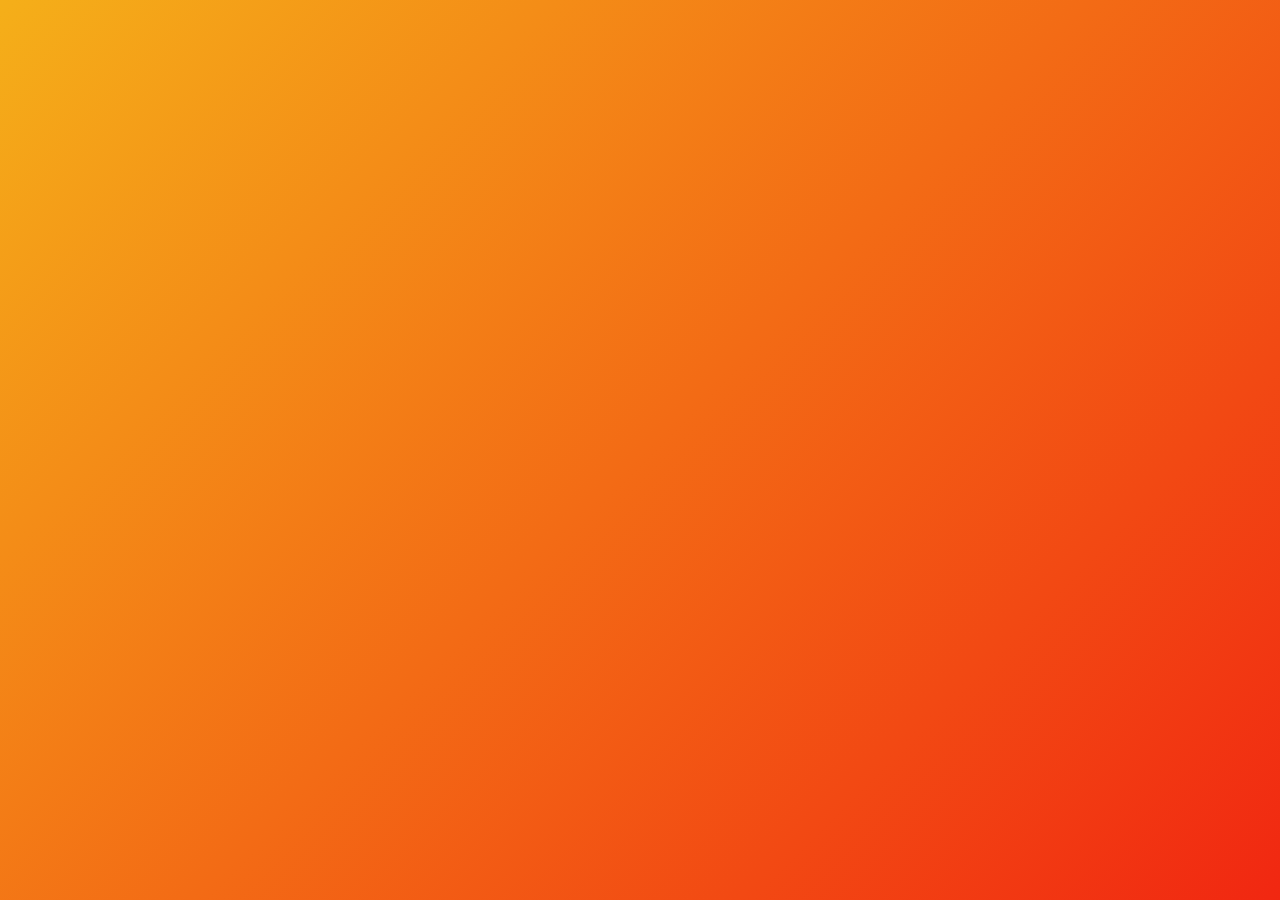
==== commit 698a4ad3: "first commit" ====
--- a/inde.html
+++ b/inde.html
@@ -1,795 +1,57 @@
-
 <!DOCTYPE html>
 <html lang="en">
 <head>
     <meta charset="UTF-8">
     <meta name="viewport" content="width=device-width, initial-scale=1.0">
-    <title>KHUKURI AND KHODA </title>
-
-
-    <style>
-        /* General Styles */
-        body {
-            font-family: Arial, sans-serif;
-            line-height: 1.6;
-            margin: 2em;
-            background-color: #f6f1d1;
-        }
-
-        /* Header Styles */
-        .header {
-            display: flex;
-            flex-direction: column;
-            align-items: center;
-            margin-bottom: 20px;
-        }
-        .header img {
-            width: 50px;
-            height: 50px;
-            border-radius: 50%;
-            margin-bottom: 10px;
-        }
-        .header h1 {
-            margin-bottom: 0.5em;
-            font-size: 1.5em;
-            color: #0f0e0e;
-        }
-        .header h4, .header h5 {
-            margin: 0;
-        }
-
-        /* Social Media Styles */
-        .social-media-list a {
-            margin: 0 10px;
-        }
-        .social-media-list img {
-            width: 30px;
-            height: 30px;
-        }
-
-        /* Products Column Styles */
-        .products {
-            display: flex;
-            flex-direction: column;
-            align-items: center;
-        }
-        .product {
-            width: 100%;
-            max-width: 300px;
-            padding: 1em;
-            box-shadow: 0 0 10px rgba(12, 10, 10, 0.1);
-            border: 1px solid #cccccc;
-            border-radius: 5px;
-            margin: 10px 0;
-            text-align: center;
-            background-color: #eef5f7;
-        }
-        .product img {
-            max-width: 100%;
-            height: auto;
-        }
-        .product h5 {
-            margin-top: 10px;
-            font-size: 16px;
-        }
-        .price {
-            font-weight: bold;
-            color: rgb(248, 6, 6);
-            background-color: #f7f3f3;
-            padding: 5px 10px;
-            border-radius: 5px;
-            display: inline-block;
-            margin-bottom: 10px;
-        }
-        .buy-btn {
-            display: block;
-            width: 100%;
-            background-color: #4CAF50;
-            color: white;
-            border: none;
-            border-radius: 5px;
-            padding: 10px 0;
-            cursor: pointer;
-            text-decoration: none;
-            text-align: center;
-        }
-    </style>
-
+    <title>Shree Krishna Traders</title>
+    <link rel="stylesheet" href="style.css">
+    
+    <!-- Open Graph Meta Tags -->
+    <meta property="og:title" content="Shree Krishna Traders">
+    <meta property="og:description" content="Your description here">
+    <meta property="og:image" content="https://khukurikhoda.github.io/ShreeKrishnaTraders/logo.webp">
+    <meta property="og:url" content="https://khukurikhoda.github.io/ShreeKrishnaTraders/">
 
 </head>
 <body>
-    <!-- HTML content here -->
-
     <div class="header">
         <img src="logo.webp" alt="Company Logo" class="logo">
         <h1>Shree Krishna Traders</h1>
-        <h4>Tilottama -01,Rupandehi</h4>
-        <h5> FEEL FREE TO BUY ANYTHING FROM THIS WEBSITE .FROM WHATSAPP YOU CAN ORDER AND BUY ITEMS .</h5>
+    </div>
+    <div class="social-buttons">
+        <a class="social-button youtube" href="https://www.youtube.com/@krishnaneupane3567">
+            <img src="icons8-youtube-48.webp" alt="YouTube">
+            <span>YouTube</span>
+        </a>
+        
+        <a class="social-button facebook" href="https://www.facebook.com/profile.php?id=100042131903227&mibextid=LQQJ4d">
+            <img src="icons8-facebook-48.webp" alt="Facebook">
+            <span>Facebook</span>
+        </a>
+        <a class="social-button instagram" href="https://www.instagram.com/toolsnepal?igsh=MXg4anhzbWQzaDc3dg==">
+            <img src="icons8-instagram-48.webp" alt="Instagram">
+            <span>Instagram</span>
+        </a>
+        <a class="social-button tiktok" href="https://www.tiktok.com/@krishnan5477">
+            <img src="icons8-tiktok-48.webp" alt="TikTok">
+            <span>TikTok</span>
+        </a>
+        <a class="social-button whatsapp" href="https://wa.me/message/TWGZ7TGIUQ4QN1">
+            <img src="icons8-whatsapp-48.webp" alt="WhatsApp">
+            <span>WhatsApp</span>
+        </a>
+        <a class="social-button website" href="inde.html">
+            <img src="logo1.webp" alt="website">
+            <span>Price List</span>
+        </a>
     </div>
     
-    
-    <h5>Check our social media accounts and contact.  </h5>
-    <div class="social-media-list">
-        <a href="https://www.youtube.com/@krishnaneupane3567" target="_blank"><img src="icons8-youtube-48.webp" alt="YouTube Logo"></a>
-        <a href="https://www.instagram.com/krishanaa?igsh=YzAwZjE1ZTI0Zg%3D%3D&utm_source=qr" target="_blank"><img src="icons8-instagram-48.webp" alt="Instagram Logo"></a>
-        <a href="https://www.tiktok.com/@krishnan5477" target="_blank"><img src="icons8-tiktok-48.webp" alt="TikTok Logo"></a>
-        <a href="https://wa.me/message/TWGZ7TGIUQ4QN1" target="_blank"><img src="icons8-whatsapp-48.webp" alt="WhatsApp Logo"></a>
-        <a href="https://www.facebook.com/profile.php?id=100042131903227&mibextid=LQQJ4d" target="_blank"><img src="icons8-facebook-48.webp" alt="Facebook Logo"></a>
-      </div>
+    <footer>
+        <p>&copy; 2024 Shree Krishna Traders. All rights reserved.</p>
+    </footer>
 
-      <div class="products">
-        <div class="product">
-            <span class="serial-no">1.</span>
-            <img src="55.webp" alt="5 inch Khukuri">
-            <h5>5 inch Khukuri</h5>
-            <p class="price">Rs.1099/pic</p>
-            <a href="javascript:void(0)" class="buy-btn" onclick="sendWhatsApp('5 inch Khukuri', 'Rs.1099/pic', '1')">Buy Now</a>
-        </div>
-
-
-     <div class="product">
-        <span class="serial-no">2.</span>
-    <img src="2p.webp" alt="Product 1">
-    <h5>NORMAL DAU</h5>
-    <p class="price">Rs.1299/PIC</p>
-    <button class="buy-btn" onclick="sendWhatsApp('NORMAL DAU', 'Rs.1299/PIC','2')">Buy Now</button>
-    </div>
-    
-  <div class="product">
-        <span class="serial-no">3.</span>
-        <img src="39.webp" alt="Product 2">
-        <h5>5INCH WHITE BONE HANDLE KHUKURI</h5>
-        <p class="price">Rs.1799</p>
-        <button class="buy-btn" onclick="sendWhatsApp('5INCH WHITE BONE HANDLE KHUKURI', 'Rs.1800','3.')">Buy Now</button>
-    </div>
-
-     <div class="product">
-        <span class="serial-no">4.</span>
-        <img src="hdau.webp" alt="Product 3">
-        <h5>JAPANEESE DAU</h5>
-        <p class="price">Rs.1999/PIC</p>
-        <button class="buy-btn" onclick="sendWhatsApp('JAPANEESE DAU', 'Rs.1999/PIC','4')">Buy Now</button>
-    </div>
-
-   <div class="product">
-        <span class="serial-no">5.</span>
-        <img src="u.webp" alt="Product 4">
-        <h5>DAU HIGH FINISHING</h5>
-        <p class="price">Rs.1999/pic</p>
-        <button class="buy-btn" onclick="sendWhatsApp('DAU HIGH FINISHING', 'Rs.1999/pic','5')">Buy Now</button>
-    </div>
-
-    
-   <div class="product">
-    <span class="serial-no">6.</span>
-    <img src="62.webp" alt="Product 4">
-    <h5>10 inch khukuri</h5>
-    <p class="price">Rs.1999</p>
-    <button class="buy-btn" onclick="sendWhatsApp('10 inch khukuri', 'Rs.1999','6')">Buy Now</button>
-</div>
-
-
-
-<div class="product">
-    <span class="serial-no">7.</span>
-    <img src="71.webp" alt="6 inch Khukuri">
-    <h5>Bhojpuri khukuri 6 inch </h5>
-    <p class="price">Rs.2199</p>
-    <a href="javascript:void(0)" class="buy-btn" onclick="sendWhatsApp('Bhojpuri khukuri 6 inch', 'Rs.2199', '7.')">Buy Now</a>
-</div>
-
-
-
-
-   <div class="product">
-        <span class="serial-no">8.</span>
-        <img src="s.webp" alt="Product 5">
-        <h5>NORMAL DAU WITH COVER (LEATHER)</h5>
-        <p class="price">Rs.2499</p>
-        <button class="buy-btn" onclick="sendWhatsApp('NORMAL DAU WITH COVER (LEATHER)', 'Rs.2499','8')">Buy Now</button>
-    </div>
-
-
-
-    
-    <div class="product">
-        <span class="serial-no">9.</span>
-        <img src="66.webp" alt="5 inch Khukuri">
-        <h5>Bhojpuri khukuri 8 inch </h5>
-        <p class="price">Rs.2799</p>
-        <a href="javascript:void(0)" class="buy-btn" onclick="sendWhatsApp('Bhojpuri khukuri 8 inch', 'Rs.2799', '9.')">Buy Now</a>
-    </div>
-
-
-    <div class="product">
-        <span class="serial-no">10.</span>
-        <img src="63.webp" alt="5 inch Khukuri">
-        <h5>Bhojpuri khukuri 8 inch </h5>
-        <p class="price">Rs.2799</p>
-        <a href="javascript:void(0)" class="buy-btn" onclick="sendWhatsApp('Bhojpuri khukuri 8 inch', 'Rs.2799', '10.')">Buy Now</a>
-    </div>
-
-    
-
- <div class="product">
-        <span class="serial-no">11.</span>
-        <img src="wow.webp" alt="Product 6">
-        <h5>KNIFE LEATHER COVER</h5>
-        <p class="price">Rs.2999</p>
-        <button class="buy-btn" onclick="sendWhatsApp('KNIFE LEATHER COVER', 'Rs.2999','11.')">Buy Now</button>
-    </div>
-
- <div class="product">
-        <span class="serial-no">12.</span>
-        <img src="38.webp" alt="Product 7">
-        <h5>RAINBOW KNIFE 8INCH</h5>
-        <p class="price">Rs.2999</p>
-        <button class="buy-btn" onclick="sendWhatsApp('RAINBOW KNIFE 8INCH', 'Rs.2999','12.')">Buy Now</button>
-    </div>
-
- <div class="product">
-        <span class="serial-no">13.</span>
-        <img src="42.webp" alt="Product 8">
-        <h5>1.2KG DAU</h5>
-        <p class="price">Rs.2999</p>
-        <button class="buy-btn" onclick="sendWhatsApp('1.2KG DAU', 'Rs.2999','13.')">Buy Now</button>
-    </div>
-
-
-
- <div class="product">
-        <span class="serial-no">14.</span>
-        <img src="q.webp" alt="Product 9">
-        <h5>RAMBO KNIFE 5inch</h5>
-        <p class="price">Rs.2999</p>
-        <button class="buy-btn" onclick="sendWhatsApp('RAMBO KNIFE 5inch', 'Rs.2999','14.')">Buy Now</button>
-    </div>
-
-<div class="product">
-        <span class="serial-no">15.</span>
-        <img src="7inc.webp" alt="Product 10">
-        <h5>KHUKURI 7 INCH WITH STAND</h5>
-        <p class="price">Rs.2999</p>
-        <button class="buy-btn" onclick="sendWhatsApp('KHUKURI 7 INCH WITH STAND', 'Rs.2999','15')">Buy Now</button>
-</div>
-
-
-    <div class="product">
-        <span class="serial-no">16.</span>
-        <img src="40.webp" alt="Product 11">
-        <h5>750GRAM DAU WITH COVER</h5>
-        <p class="price">Rs.3499</p>
-        <button class="buy-btn" onclick="sendWhatsApp('750GRAM DAU WITH COVER', 'Rs.3500','16.')">Buy Now</button>
-    </div>
-    <div class="product">
-        <span class="serial-no">17.</span>
-        <img src="41.webp" alt="Product 12">
-        <h5>900GRAM DAU WITH COVER</h5>
-        <p class="price">Rs.3499</p>
-        <button class="buy-btn" onclick="sendWhatsApp('900GRAM DAU WITH COVER', 'Rs.3500','17.')">Buy Now</button>
-    </div>
-
-    
-    <div class="product">
-        <span class="serial-no">18.</span>
-        <img src="59.webp" alt="Product 12">
-        <h5>Curve Dau High Quality</h5>
-        <p class="price">Rs.3499</p>
-        <button class="buy-btn" onclick="sendWhatsApp('Curve Dau High Quality', 'Rs.3500','18.')">Buy Now</button>
-    </div>
-
-    
-       <div class="product">
-        <span class="serial-no">19.</span>
-        <img src="43.webp" alt="Product 13">
-        <h5>RAMBO KNIFE BONE HANDLE</h5>
-        <p class="price">Rs.3499</p>
-        <button class="buy-btn" onclick="sendWhatsApp('RAMBO KNIFE BONE HANDLE', 'Rs.3500','19')">Buy Now</button>
-    </div>
-
-     <div class="product">
-        <span class="serial-no">20.</span>
-        <img src="32.webp" alt="Product 14">
-        <h5>BLACK RAMBO TYPE DAU LEATHER COVER</h5>
-        <p class="price">Rs.3499</p>
-        <button class="buy-btn" onclick="sendWhatsApp('BLACK RAMBO TYPE DAU LEATHER COVER', 'Rs.3499','20.')">Buy Now</button>
-    </div>
-
-    <div class="product">
-        <span class="serial-no">21.</span>
-        <img src="46.webp" alt="Product 43">
-        <h5>RAMBO KNIFE 10 inch</h5>
-        <p class="price">Rs.3999</p>
-        <button class="buy-btn" onclick="sendWhatsApp('RAMBO KNIFE 10 inch', 'Rs.4000','21.')">Buy Now</button>
-    </div>
-
-<div class="product">
-        <span class="serial-no">22.</span>
-        <img src="woodh.webp" alt="Product 22">
-        <h5>KHUKURI 10 inch WOOD HANDLE BLACK COVER</h5>
-        <p class="price">Rs.4199</p>
-        <button class="buy-btn" onclick="sendWhatsApp('KHUKURI 10 inch WOOD HANDLE BLACK COVER', 'Rs.4199','22.')">Buy Now</button>
-    </div>
-
-    <div class="product">
-        <span class="serial-no">23.</span>
-        <img src="69.webp" alt="5 inch Khukuri">
-        <h5>GreenLeaf 9 inch </h5>
-        <p class="price">Rs.4499</p>
-        <a href="javascript:void(0)" class="buy-btn" onclick="sendWhatsApp('GreenLeaf 9 inch', 'Rs.4499', '23.')">Buy Now</a>
-    </div>
-
-    <div class="product">
-        <span class="serial-no">24.</span>
-        <img src="pink.webp" alt="Product 17">
-        <h5>KHUKURI 10 INCH BROWN LEATHER WITH STAND</h5>
-        <p class="price">Rs.4899</p>
-        <button class="buy-btn" onclick="sendWhatsApp('KHUKURI 10 INCH BROWN LEATHER WITH STAND', 'Rs.4899','24')">Buy Now</button>
-    </div> 
-
-    <div class="product">
-        <span class="serial-no">25.</span>
-        <img src="45.webp" alt="Product 42">
-        <h5>S.KNIFE</h5>
-        <p class="price">Rs.4999</p>
-        <button class="buy-btn" onclick="sendWhatsApp('S.KNIFE', 'Rs.5000','25')">Buy Now</button>
-    </div>
-
-
-
-
-    <div class="product">
-        <span class="serial-no">25.</span>
-        <img src="73.webp" alt="Product 42">
-        <h5></h5>
-        <p class="price">Rs.4999</p>
-        <button class="buy-btn" onclick="sendWhatsApp('', 'Rs.4999','25')">Buy Now</button>
-    </div>
-   
-
-    <div class="product">
-        <span class="serial-no">26.</span>
-        <img src="47.webp" alt="Product 44">
-        <h5>10inch SAFTEY KNIFE</h5>
-        <p class="price">Rs.4999</p>
-        <button class="buy-btn" onclick="sendWhatsApp('10inch SAFTEY KNIFE', 'Rs.5000','26')">Buy Now</button>
-    </div>
-
-    <div class="product">
-        <span class="serial-no">27.</span>
-    <img src="60.webp" alt="Product 20">
-    <h5>900 gram Dau with high quality leather cover</h5>
-    <p class="price">Rs.4499</p>
-    <button class="buy-btn" onclick="sendWhatsApp('900 gram Dau with high quality leather cover', 'Rs.4499','27')">Buy Now</button>
-    </div>
-
-
-    <div class="product">
-        <span class="serial-no">28.</span>
-        <img src="tigerknife.webp" alt="Product 21">
-        <h5>TIGER KNIFE</h5>
-        <p class="price">Rs.4999</p>
-        <button class="buy-btn" onclick="sendWhatsApp('TIGER KNIFE', 'Rs.4999','28')">Buy Now</button>
-    </div>
-
-
-
-    
-    <div class="product">
-        <span class="serial-no">29.</span>
-        <img src="paro.webp" alt="Product 16">
-        <h5>KHUKURI BONE HANDLE PANA 10 INCH</h5>
-        <p class="price">Rs.4999</p>
-        <button class="buy-btn" onclick="sendWhatsApp('KHUKURI BONE HANDLE PANA 10 INCH', 'Rs.4999','29')">Buy Now</button>
-    </div>
-
-    <div class="product">
-        <span class="serial-no">30.</span>
-        <img src="48.webp" alt="Product 45">
-        <h5>10inch SAFTEY KNIFE LEATHER COLOUR</h5>
-        <p class="price">Rs.4999/pic</p>
-        <button class="buy-btn" onclick="sendWhatsApp('10inch SAFTEY KNIFE DIFFERENT LEATHER COLOUR', 'Rs.5000/PIC','30')">Buy Now</button>
-    </div>
-
-    <div class="product">
-        <span class="serial-no">31.</span>
-        <img src="58.webp" alt="Product 46">
-        <h5>5inch BLADE,BONE HANDLE AND HIDING KHUKURI</h5>
-        <p class="price">Rs.4999</p>
-        <button class="buy-btn" onclick="sendWhatsApp('5inch BLADE,BONE HANDLE AND HIDING KHUKURI', 'Rs.5000','31')">Buy Now</button>
-    </div>
-
-    
-
- <div class="product">
-        <span class="serial-no">32.</span>
-        <img src="44.webp" alt="Product 41">
-        <h5>11INCH KHUKURI TYPE KNIFE</h5>
-        <p class="price">Rs.4999</p>
-        <button class="buy-btn" onclick="sendWhatsApp('11INCH KHUKURI TYPE KNIFE', 'Rs.5000','32')">Buy Now</button>
-      </div> 
-
-    
-    <div class="product">
-        <span class="serial-no">33.</span>
-        <img src="37.webp" alt="Product 34">
-        <h5>THAILAND TYPE FISH CUTTING DAU 1.3KG</h5>
-        <p class="price">Rs.4999</p>
-        <button class="buy-btn" onclick="sendWhatsApp('THAILAND TYPE FISH CUTTING DAU 1.3KG', 'Rs.4999','33')">Buy Now</button>
-    </div>
-
-<div class="product">
-        <span class="serial-no">34.</span>
-        <img src="33.webp" alt="Product 30">
-        <h5>S KNIFE</h5>
-        <p class="price">Rs.4999</p>
-        <button class="buy-btn" onclick="sendWhatsApp('S KNIFE', 'Rs.4999','34')">Buy Now</button>
-    </div>
-
-    <div class="product">
-        <span class="serial-no">35.</span>
-        <img src="34.webp" alt="Product 31">
-        <h5>KHUKURI 11inch WOOD HANDLE</h5>
-        <p class="price">Rs.4999</p>
-        <button class="buy-btn" onclick="sendWhatsApp('KHUKURI 11inch WOOD HANDLE', 'Rs.4999','35')">Buy Now</button>
-    </div>
-
-    <div class="product">
-        <span class="serial-no">36.</span>
-        <img src="random.webp" alt="Product 19">
-        <h5>KHUKURI 10 INCH MIX COLOUR WITH STAND</h5>
-        <p class="price">Rs.4999</p>
-        <button class="buy-btn" onclick="sendWhatsApp('KHUKURI 10 INCH MIX COLOUR', 'Rs.4999','36')">Buy Now</button>
-    </div>
-
-
-
-   
-   <div class="product">
-        <span class="serial-no">37.</span>
-    <img src="wood.webp" alt="Product 2">
-    <h5>RANBOW KNIFE WOOD COVER</h5>
-    <p class="price">Rs.4999</p>
-    <button class="buy-btn" onclick="sendWhatsApp('RANBOW KNIFE WOOD COVER', 'Rs.4999','37')">Buy Now</button>
-</div>
-
-
-   <div class="product">
-        <span class="serial-no">38.</span>
-    <img src="57.webp" alt="Product 2">
-    <h5>RANBOW KNIFE bone handle</h5>
-    <p class="price">Rs.4999</p>
-    <button class="buy-btn" onclick="sendWhatsApp('RANBOW KNIFE bone handle', 'Rs.4999','38')">Buy Now</button>
-</div>
-
-
- <div class="product">
-    <span class="serial-no">39.</span>
-    <img src="AGAD5926.webp" alt="Product 3">
-    <h5>BONE HANDLE KHUKURI</h5>
-    <p class="price">Rs.4999</p>
-    <button class="buy-btn" onclick="sendWhatsApp('BONE HANDLE KHUKURI', 'Rs.4999','39')">Buy Now</button>
-</div>
-
-
-  
-<div class="product">
-    <span class="serial-no">40.</span>
-    <img src="64.webp" alt="5 inch Khukuri">
-    <h5>Dragon Eagle  10 inch</h5>
-    <p class="price">Rs.4999</p>
-    <a href="javascript:void(0)" class="buy-btn" onclick="sendWhatsApp('Dragon Eagle  10 inch', 'Rs.4999', '40')">Buy Now</a>
-</div>
-
-    
-  <div class="product">
-            <span class="serial-no">41.</span>
-            <img src="churi.webp" alt="Product 45">
-            <h5>Kitchen Knife</h5>
-            <p class="price">Rs.4999</p>
-            <button class="buy-btn" onclick="sendWhatsApp('Kitchen Knife', 'Rs.4999/PIC','41')">Buy Now</button>
-   </div>
-
-    <div class="product">
-        <span class="serial-no">42.</span>
-        <img src="50.webp" alt="Product 47">
-        <h5>FISH KNIFE 1.3KG WITH COVER</h5>
-        <p class="price">Rs.5499</p>
-        <button class="buy-btn" onclick="sendWhatsApp('FISH KNIFE 1.3KG WITH COVER', 'Rs.5500','42')">Buy Now</button>
-    </div>
-
-
-    
-
-    <div class="product">
-        <span class="serial-no">43.</span>
-        <img src="51.webp" alt="Product 45">
-        <h5>13 inch chitlang and sirupate khukuri</h5>
-        <p class="price">Rs.5500/PIC</p>
-        <button class="buy-btn" onclick="sendWhatsApp('21 inch pana wall seru pate khukuri  khase boka mar hanne ', 'Rs.10000','43')">Buy Now</button>
-    </div>
-  
- <div class="product">
-        <span class="serial-no">44.</span>
-        <img src="31.webp" alt="Product 28">
-        <h5>GREEN LEAFS KHUKURI 10inch</h5>
-        <p class="price">Rs.5999</p>
-        <button class="buy-btn" onclick="sendWhatsApp('GREEN LEAFS KHUKURI 10inch', 'Rs.5999','44')">Buy Now</button>
-    </div>
-
-
-    <div class="product">
-        <span class="serial-no">45.</span>
-        <img src="70.webp" alt="5 inch Khukuri">
-        <h5>GreenLeaf 10 inch black cover</h5>
-        <p class="price">Rs.5999</p>
-        <a href="javascript:void(0)" class="buy-btn" onclick="sendWhatsApp('GreenLeaf 10 inch black cover', 'Rs.5999', '45')">Buy Now</a>
-    </div>
-
-    
-
-    <div class="product">
-        <span class="serial-no">46.</span>
-        <img src="72.webp" alt="Product 20">
-        <h5>13 inch blade 5 inch Handle full brash ane cover geniune leather</h5>
-        <p class="price">Rs.6499</p>
-        <button class="buy-btn" onclick="sendWhatsApp('13 inch blade 5 inch Handle full brash ane cover geniune leather', 'Rs.6499','46')">Buy Now</button>
-    </div>
-
-
-
-
-
- <div class="product">
-        <span class="serial-no">46.</span>
-        <img src="silver.webp" alt="Product 20">
-        <h5>SIRUPATE KHUKURI ALUMINIUM HANDLE 13 INCH</h5>
-        <p class="price">Rs.6499</p>
-        <button class="buy-btn" onclick="sendWhatsApp('SIRUPATE KHUKURI ALUMINIUM HANDLE 13 INCH', 'Rs.6499','46')">Buy Now</button>
-    </div>
-
-
-        
-    <div class="product">
-        <span class="serial-no">47.</span>
-        <img src="65.webp" alt="5 inch Khukuri">
-        <h5>GreenLeaf 12 inch  </h5>
-        <p class="price">Rs.6499</p>
-        <a href="javascript:void(0)" class="buy-btn" onclick="sendWhatsApp('GreenLeaf 12 inch', 'Rs.6499', '47')">Buy Now</a>
-    </div>
-
-
-    <div class="product">
-        <span class="serial-no">48.</span>
-        <img src="30.webp" alt="Product 27">
-        <h5>DHAL FULL BRASS (1KG 12INCH)</h5>
-        <p class="price">Rs.6499</p>
-        <button class="buy-btn" onclick="sendWhatsApp('DHAL FULL BRASS (1KG 12INCH)', 'Rs.6499','48')">Buy Now</button>
-    </div>
-
-       <div class="product">
-            <span class="serial-no">49.</span>
-            <img src="sdau.webp" alt="Product 46">
-            <h5>Khoda Type Dau</h5>
-            <p class="price">Rs.6499</p>
-            <button class="buy-btn" onclick="sendWhatsApp('Khoda Type Dau', 'Rs.6499','49')">Buy Now</button>
-      </div>
-
-
-      <div class="product">
-        <span class="serial-no">50.</span>
-        <img src="68.webp" alt="5 inch Khukuri">
-        <h5>Dragon eagel10 inch ganga wall</h5>
-        <p class="price">Rs.6500</p>
-        <a href="javascript:void(0)" class="buy-btn" onclick="sendWhatsApp('Dragon eagel 10 inch ganga wall', 'Rs.6500', '50')">Buy Now</a>
-    </div>
-
-      
-    <div class="product">
-        <span class="serial-no">51.</span>
-        <img src="56.webp" alt="Product 27">
-        <h5>Clean Dau Fish Cutting </h5>
-        <p class="price">Rs.6499</p>
-        <button class="buy-btn" onclick="sendWhatsApp('Clean Dau Fish Cutting ', 'Rs.6499','51')">Buy Now</button>
-    </div>
-
-
-
-
-
-
-
-    <div class="product">
-        <span class="serial-no">52.</span>
-        <img src="dhunkute.webp" alt="Product 5">
-        <h5>DHANKUTE KHUKURI WITH STAND</h5>
-        <p class="price">Rs.6999</p>
-        <button class="buy-btn" onclick="sendWhatsApp('DHANKUTE KHUKURI WITH STAND', 'Rs.6999','52')">Buy Now</button>
-    </div>
-
-
-<div class="product">
-        <span class="serial-no">53.</span>
-        <img src="khuk.webp" alt="Product 14">
-        <h5>KHUKURI HIGH QUALITY LEATHER</h3>
-        <p class="price">Rs.7999</p>
-        <button class="buy-btn" onclick="sendWhatsApp('KHUKURI HIGH QUALITY LEATHER', 'Rs.7999','53')">Buy Now</button>
-    </div>
-
-
-       <div class="product">
-        <span class="serial-no">54.</span>
-        <img src="leather.webp" alt="Product 45">
-        <h5>LEATHER BAG</h5>
-        <p class="price">Rs.8999</p>
-        <button class="buy-btn" onclick="sendWhatsApp('LEATHER BAG', 'Rs.8999','54')">Buy Now</button>
-    </div>
-
-
-     <div class="product">
-        <span class="serial-no">55.</span>
-        <img src="52.webp" alt="Product 46">
-        <h5>20 inch khukuri mar hanne</h5>
-        <p class="price">Rs.8999</p>
-        <button class="buy-btn" onclick="sendWhatsApp('20 inch khukuri mar hanne', 'Rs.9000','55')">Buy Now</button>
-     </div>
-
-    <div class="product">
-     <span class="serial-no">56.</span>
-     <img src="53.webp" alt="Product 48">
-     <h5>21 inch pana wall seru pate khukuri  khase boka mar hanne</h5>
-     <p class="price">Rs.9999</p>
-     <button class="buy-btn" onclick="sendWhatsApp('21 inch pana wall seru pate khukuri  khase boka mar hanne', 'Rs.9999','56')">Buy Now</button>
-     </div>
-     
-
-
-      <div class="product">
-        <span class="serial-no">57.</span>
-        <img src="51.webp" alt="Product 45">
-        <h5>13 inch chitlang and sirupate khukuri</h5>
-        <p class="price">Rs.5500/PIC</p>
-        <button class="buy-btn" onclick="sendWhatsApp('21 inch pana wall seru pate khukuri  khase boka mar hanne ', 'Rs.10000','57')">Buy Now</button>
-      </div>
-
-    <div class="product">
-        <span class="serial-no">58.</span> 
-        <img src="y.webp" alt="Product 13">
-        <h5>KHODA LEATHER COVER 22 inch blade</h5>
-        <p class="price">Rs.12499</p>
-        <button class="buy-btn" onclick="sendWhatsApp('KHODA LEATHER COVER 22 inch blade', 'Rs.12499','58')">Buy Now</button>
-    </div>
-
-
-
-        <div class="product">
-        <span class="serial-no">59.</span>
-        <img src="open.webp" alt="Product 15">
-        <h5>DRAGON KHODA ONLY WOOD HANDLE</h5>
-        <p class="price">Rs.12499</p>
-        <button class="buy-btn" onclick="sendWhatsApp('DRAGON KHODA ONLY WOOD HANDLE', 'Rs.12499','59')">Buy Now</button>
-    </div>
-
-         <div class="product">
-        <span class="serial-no">60.</span>
-        <img src="35.webp" alt="Product 32">
-        <h5>CUT DESIGN WOOD HANDLE KHODA</h5>
-        <p class="price">Rs.12499</p>
-        <button class="buy-btn" onclick="sendWhatsApp('CUT DESIGN WOOD HANDLE KHODA', 'Rs.12499','60')">Buy Now</button>
-    </div>
-
-
-
-    <div class="product">
-        <span class="serial-no">61.</span>
-        <img src="61.webp" alt="Product 32">
-        <h5> KHODA</h5>
-        <p class="price">Rs.12999</p>
-        <button class="buy-btn" onclick="sendWhatsApp(' KHODA', 'Rs.12999','61')">Buy Now</button>
-    </div>
-
-
-
-
-
-
-
-
-<div class="product">
-        <span class="serial-no">62.</span>
-        <img src="khoda.webp" alt="Product 9">
-        <h5>KHODA 22INCH BLADE 10 INCH HANDLE</h5>
-        <p class="price">Rs.12999</p>
-        <button class="buy-btn" onclick="sendWhatsApp('KHODA 22INCH BLADE 10 INCH HANDLE', 'Rs.12999','62')">Buy Now</button>
-    </div>
-
-
-        <div class="product">
-        <span class="serial-no">63.</span>
-        <img src="r.webp" alt="Product 8">
-        <h5>TIGER HANDLE TARBAL 31 inch</h5>
-        <p class="price">Rs.14999</p>
-        <button class="buy-btn" onclick="sendWhatsApp('TIGER HANDLE TARBAL 31 inch', 'Rs.14999','63')">Buy Now</button>
-    </div>
-
-
-    <div class="product">
-        <span class="serial-no">64.</span>
-        <img src="t.webp" alt="Product 10">
-        <h5>TARBAL 31 inch</h5>
-        <p class="price">Rs.15499</p>
-        <button class="buy-btn" onclick="sendWhatsApp('TARBAL 31 inch', 'Rs.15499','64')">Buy Now</button>
-    </div>
-    
-
-    
-    <div class="product">
-        <span class="serial-no">64.</span>
-        <img src="74.webp" alt="Product 10">
-        <h5>Khoda 24 inch blade 13 inch handle 2.8kg weight with cover</h5>
-        <p class="price">Rs.16499</p>
-        <button class="buy-btn" onclick="sendWhatsApp('Khoda 24 inch blade 13 inch handle 2.8kg weight with cover', 'Rs.16499','64')">Buy Now</button>
-    </div>
-    
-
-
-    <div class="product">
-        <span class="serial-no">65.</span>
-        <img src="pns.webp" alt="Product 48">
-        <h5>PRITHIVI NARAYAN SHAH TARBAL</h5>
-        <p class="price">Rs.17999 per pic</p>
-        <button class="buy-btn" onclick="sendWhatsApp('PRITHIVI NARAYAN SHAH TARBAL', 'Rs.17999 per pic','65')">Buy Now</button>
-    </div>
-
-
-
-    <div class="product">
-        <span class="serial-no">66.</span>
-        <img src="big.webp" alt="Product 49">
-        <h5>TARBAL 40 INCH BRASS HANDLE</h5>
-        <p class="price">Rs.18999</p>
-        <button class="buy-btn" onclick="sendWhatsApp('TARBAL 40 INCH BRASS HANDLE', 'Rs.18999','66')">Buy Now</button>
-    </div>
-
-    <div class="product">
-        <span class="serial-no">67.</span>
-        <img src="36.webp" alt="Product 50">
-        <h5>DRAGON KHODA FULL BRASS HANDLE WITH COVER</h5>
-        <p class="price">Rs.22999</p>
-        <button class="buy-btn" onclick="sendWhatsApp('DRAGON KHODA FULL BRASS HANDLE WITH COVER', 'Rs.22999','67')">Buy Now</button>
-    </div> 
-
-    <div class="product">
-        <span class="serial-no">68.</span>
-        <img src="set.webp" alt="Product 51">
-        <h5>FULL SET TO HANG ON WALL</h5>
-        <p class="price">Rs.43999</p>
-        <button class="buy-btn" onclick="sendWhatsApp('FULL SET TO HANG ON WALL', 'Rs.43999','68')">Buy Now</button>
-    </div>
-</div>
-
-
-
-
-    <!-- JavaScript code -->
-    <script>
-        function sendWhatsApp(productName, price, productNo) {
-            var message = "Product No: " + productNo + "\n" +
-                          "Product Name: " + productName + "\n" +
-                          "Price: " + price + "\n" +
-                          "Please contact me!";
-            // Replace the phone number below with the recipient's phone number
-            var phoneNumber = "9779864563255"; // Remove the '+' sign from the phone number
-            var url = "https://wa.me/" + phoneNumber + "?text=" + encodeURIComponent(message);
-            window.open(url, '_blank');
-        }
-    </script>
-
-    <!-- Product cards -->
-
-    <!-- Footer -->
-    <footer>
-        <p>&copy; 2024 ShreeKrishnaTraders. All rights reserved.</p>
-    </footer>
+    <!-- GSAP Library -->
+    <script src="https://cdnjs.cloudflare.com/ajax/libs/gsap/3.12.2/gsap.min.js"></script>
+    <script src="script.js"></script>
 </body>
 </html>
--- a/style.css
+++ b/style.css
@@ -0,0 +1,90 @@
+body {
+    display: flex;
+    flex-direction: column;
+    align-items: center;
+    justify-content: center;
+    height: 100vh;
+    margin: 0;
+    background: linear-gradient(135deg, #f5af19, #f12711);
+    font-family: Arial, sans-serif;
+}
+
+.header {
+    display: flex;
+    flex-direction: column;
+    align-items: center;
+    margin-bottom: 20px;
+}
+
+.logo {
+    width: 100px;
+    height: 100px;
+    border-radius: 50%;
+    margin-bottom: 10px;
+}
+
+h1 {
+    font-size: 2em;
+    color: #fff;
+}
+
+.social-buttons {
+    display: flex;
+    flex-direction: column;
+    gap: 20px;
+}
+
+.social-button {
+    display: flex;
+    align-items: center;
+    text-decoration: none;
+    color: white;
+    padding: 10px 20px;
+    border-radius: 10px;
+    font-size: 1.2em;
+    width: 250px;
+    justify-content: center;
+    position: relative;
+    opacity: 0; /* Initially hidden */
+    transform: translateX(-100%); /* Start off-screen */
+}
+
+.social-button img {
+    width: 30px;
+    height: 30px;
+    margin-right: 10px;
+}
+
+.social-button:hover {
+    transform: scale(1.05);
+}
+
+.facebook {
+    background-color: #3b5998;
+}
+
+.instagram {
+    background-color: #e4405f;
+}
+
+.whatsapp {
+    background-color: #25d366;
+}
+
+.youtube {
+    background-color: #ff0000;
+}
+
+.tiktok {
+    background-color: #010101;
+}
+
+.website {
+    background-color: #4CAF50;
+}
+
+footer {
+    margin-top: 20px;
+    color: white;
+    opacity: 0; /* Initially hidden */
+}
